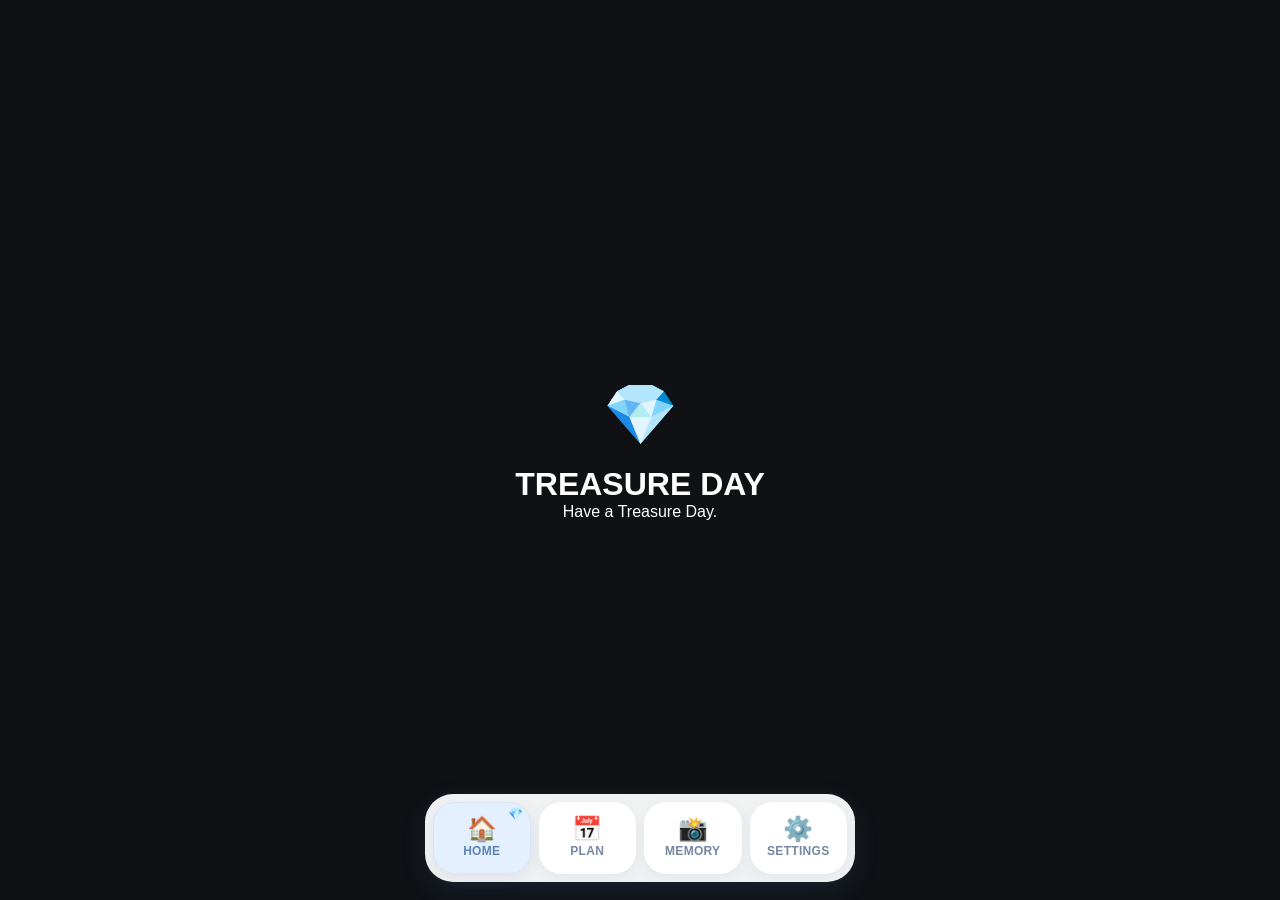
==== index.html @ 6b383d52 "Update index.html" ====
<!DOCTYPE html>
<html lang="ja">
<head>
  <meta charset="UTF-8">
  <meta name="viewport" content="width=device-width, initial-scale=1.0">
  <title>TREASURE DAY 💎</title>
<link rel="stylesheet" href="style.css?v=16">
<style>

/* =========================================
   🎧 MUSIC HOME ENTRY
========================================= */

.music-entry {
  margin: 20px 16px;
}

.music-entry-head {
  display: flex;
  justify-content: space-between;
  align-items: center;
  margin-bottom: 8px;
  padding: 0 4px;
}

.music-entry-head span {
  font-size: 13px;
  font-weight: 800;
  letter-spacing: 0.08em;
}

.music-entry-head small {
  font-size: 9px;
  opacity: 0.55;
  letter-spacing: 0.08em;
}

.music-entry-button {
  width: 100%;
  border: none;
  border-radius: 24px;
  padding: 18px;
  display: flex;
  align-items: center;
  gap: 14px;
  text-align: left;
  cursor: pointer;

  background:
    linear-gradient(
      135deg,
      rgba(225, 245, 255, 0.96),
      rgba(245, 238, 255, 0.96)
    );

  box-shadow:
    0 10px 30px rgba(80, 120, 170, 0.12);

  color: inherit;
}

.music-entry-icon {
  width: 48px;
  height: 48px;
  border-radius: 16px;

  display: flex;
  justify-content: center;
  align-items: center;

  font-size: 24px;

  background: rgba(255, 255, 255, 0.8);
}

.music-entry-text {
  flex: 1;
  display: flex;
  flex-direction: column;
  gap: 4px;
}

.music-entry-text strong {
  font-size: 15px;
  letter-spacing: 0.03em;
}

.music-entry-text small {
  font-size: 10px;
  opacity: 0.58;
}

.music-entry-arrow {
  font-size: 20px;
}


/* =========================================
   🎧 MUSIC PAGE
========================================= */

.music-page {
  position: fixed;
  inset: 0;
  z-index: 20000;

  overflow-y: auto;

  background:
    radial-gradient(
      circle at top right,
      rgba(212, 234, 255, 0.9),
      transparent 38%
    ),
    radial-gradient(
      circle at bottom left,
      rgba(238, 222, 255, 0.8),
      transparent 40%
    ),
    #f8fbff;

  color: #243447;
}

.music-page-back {
  position: sticky;
  top: 0;
  z-index: 5;

  width: 100%;
  border: none;

  padding: 18px 20px;

  text-align: left;
  font-weight: 800;

  background: rgba(248, 251, 255, 0.88);
  backdrop-filter: blur(14px);

  color: #476782;
}

.music-page-inner {
  width: min(100% - 32px, 520px);
  margin: 0 auto;
  padding: 26px 0 70px;
}

.music-page-kicker {
  display: inline-flex;
  padding: 7px 12px;

  border-radius: 999px;

  background: rgba(255,255,255,.72);

  font-size: 11px;
  font-weight: 900;
  letter-spacing: .1em;

  box-shadow:
    0 5px 18px rgba(60,100,150,.08);
}

.music-page-hero {
  padding: 28px 4px 26px;
}

.music-page-small {
  margin: 0 0 8px;

  font-size: 11px;
  font-weight: 800;
  letter-spacing: .14em;

  opacity: .55;
}

.music-page-hero h1 {
  margin: 0;

  font-size: clamp(30px, 9vw, 44px);
  line-height: 1.02;
  letter-spacing: -0.04em;
}

.music-page-hero > p:last-child {
  margin-top: 17px;
  line-height: 1.8;
  font-size: 13px;
  opacity: .65;
}


/* TODAY SONG */

.music-today-card {
  margin-bottom: 22px;
  padding: 26px 20px;

  border-radius: 28px;

  text-align: center;

  background:
    linear-gradient(
      145deg,
      rgba(216, 239, 255, 0.95),
      rgba(241, 226, 255, 0.95)
    );

  box-shadow:
    0 14px 35px rgba(75, 105, 160, .13);
}

.music-today-label {
  margin-bottom: 16px;

  font-size: 11px;
  font-weight: 900;
  letter-spacing: .12em;

  opacity: .65;
}

.music-today-icon {
  font-size: 34px;
  margin-bottom: 10px;
}

.music-today-card strong {
  display: block;

  font-size: 24px;
  line-height: 1.3;

  margin-bottom: 8px;
}

.music-today-card small {
  font-size: 10px;
  opacity: .55;
}


/* MUSIC MENU */

.music-menu {
  display: grid;
  gap: 12px;
}

.music-menu-card {
  width: 100%;
  border: none;

  border-radius: 22px;
  padding: 17px 16px;

  display: flex;
  align-items: center;
  gap: 14px;

  text-align: left;

  background: rgba(255,255,255,.82);

  box-shadow:
    0 7px 22px rgba(70, 105, 150, .08);

  color: inherit;
}

.music-menu-icon {
  width: 45px;
  height: 45px;

  display: flex;
  justify-content: center;
  align-items: center;

  border-radius: 15px;

  background:
    rgba(225, 240, 255, .7);

  font-size: 22px;
}

.music-menu-card div {
  flex: 1;
}

.music-menu-card strong {
  display: block;

  margin-bottom: 4px;

  font-size: 14px;
  letter-spacing: .02em;
}

.music-menu-card small {
  font-size: 10px;
  opacity: .55;
}

.music-menu-discography {
  background:
    linear-gradient(
      135deg,
      rgba(255,255,255,.95),
      rgba(230,244,255,.95)
    );
}

.music-menu-worldcup {
  background:
    linear-gradient(
      135deg,
      rgba(255,249,224,.95),
      rgba(245,232,255,.95)
    );
}
/* =========================================
   🎵 ALL SONGS
========================================= */

.music-all-songs-page {
  position: fixed;
  inset: 0;
  z-index: 20010;

  overflow-y: auto;

  background:
    radial-gradient(
      circle at top right,
      rgba(212, 234, 255, 0.9),
      transparent 38%
    ),
    radial-gradient(
      circle at bottom left,
      rgba(238, 222, 255, 0.8),
      transparent 40%
    ),
    #f8fbff;

  color: #243447;
}

.music-all-songs-inner {
  width: min(100% - 32px, 520px);
  margin: 0 auto;
  padding: 26px 0 80px;
}

.music-all-songs-hero {
  padding: 25px 4px 22px;
}

.music-all-songs-hero p {
  margin: 0 0 7px;

  font-size: 10px;
  font-weight: 800;
  letter-spacing: .14em;

  opacity: .5;
}

.music-all-songs-hero h1 {
  margin: 0 0 8px;

  font-size: 38px;
  letter-spacing: -.04em;
}

.music-all-songs-hero span {
  font-size: 11px;
  font-weight: 800;
  opacity: .55;
}


/* SEARCH */

.music-search-box {
  display: flex;
  align-items: center;
  gap: 10px;

  padding: 13px 16px;
  margin-bottom: 16px;

  border-radius: 18px;

  background: rgba(255,255,255,.85);

  box-shadow:
    0 6px 20px rgba(70,105,150,.07);
}

.music-search-box input {
  flex: 1;

  border: none;
  outline: none;

  background: transparent;

  color: inherit;
  font-size: 14px;
}


/* YEAR FILTER */

.music-year-filter {
  display: flex;
  gap: 8px;

  overflow-x: auto;

  padding: 2px 0 13px;

  scrollbar-width: none;
}

.music-year-filter::-webkit-scrollbar {
  display: none;
}

.music-year-button {
  flex: 0 0 auto;

  border: none;
  border-radius: 999px;

  padding: 9px 14px;

  background: rgba(255,255,255,.75);

  color: inherit;

  font-size: 11px;
  font-weight: 800;
}

.music-year-button.active {
  background: #dceeff;

  box-shadow:
    0 5px 15px rgba(80,120,170,.12);
}


/* RESULT HEAD */

.music-song-result-head {
  display: flex;
  align-items: center;
  justify-content: space-between;

  margin: 10px 3px 12px;
}

.music-song-result-head > span {
  font-size: 10px;
  font-weight: 900;
  letter-spacing: .08em;

  opacity: .5;
}

.music-favorite-filter {
  border: none;

  padding: 7px 10px;

  border-radius: 999px;

  background: rgba(255,255,255,.8);

  color: inherit;

  font-size: 9px;
  font-weight: 800;
}

.music-favorite-filter.active {
  background: #ffe7ef;
}


/* SONG CARDS */

.music-song-list {
  display: grid;
  gap: 10px;
}

.music-song-card {
  width: 100%;

  display: flex;
  align-items: center;
  gap: 13px;

  padding: 14px;

  border-radius: 20px;

  background: rgba(255,255,255,.82);

  box-shadow:
    0 6px 20px rgba(70,105,150,.07);
}

.music-song-number {
  width: 32px;

  text-align: center;

  font-size: 10px;
  font-weight: 900;

  opacity: .35;
}

.music-song-info {
  flex: 1;
  min-width: 0;
}

.music-song-info strong {
  display: block;

  margin-bottom: 5px;

  font-size: 13px;
  line-height: 1.35;
}

.music-song-meta {
  display: flex;
  flex-wrap: wrap;
  gap: 5px;

  font-size: 9px;

  opacity: .5;
}

.music-song-tag {
  padding: 3px 6px;

  border-radius: 999px;

  background: rgba(220,238,255,.7);
}

.music-song-favorite {
  flex: 0 0 auto;

  width: 38px;
  height: 38px;

  border: none;
  border-radius: 13px;

  background: rgba(235,243,252,.75);

  font-size: 20px;
}

.music-song-favorite.active {
  background: #ffe7ef;
}

.music-song-empty {
  padding: 50px 20px;

  text-align: center;

  font-size: 12px;
  line-height: 1.8;

  opacity: .55;
}
/* =========================================
   ❤️ MUSIC FAVORITES
========================================= */

.music-favorites-page {
  position: fixed;
  inset: 0;
  z-index: 20020;

  overflow-y: auto;

  background:
    radial-gradient(
      circle at top right,
      rgba(255, 221, 235, .75),
      transparent 36%
    ),
    radial-gradient(
      circle at bottom left,
      rgba(222, 235, 255, .9),
      transparent 42%
    ),
    #f9fbff;

  color: #243447;
}

.music-favorites-inner {
  width: min(100% - 32px, 520px);
  margin: 0 auto;
  padding: 26px 0 80px;
}


/* HERO */

.music-favorites-hero {
  position: relative;

  margin: 24px 0 26px;
  padding: 30px 24px;

  overflow: hidden;

  border-radius: 30px;

  background:
    linear-gradient(
      145deg,
      rgba(255,255,255,.92),
      rgba(255,231,241,.88)
    );

  box-shadow:
    0 12px 32px
    rgba(100,100,150,.1);
}

.music-favorites-hero > p:first-child {
  margin: 0 0 8px;

  font-size: 10px;
  font-weight: 900;
  letter-spacing: .15em;

  opacity: .45;
}

.music-favorites-hero h1 {
  position: relative;
  z-index: 2;

  margin: 0 0 10px;

  font-size: 38px;
  line-height: 1.02;
  letter-spacing: -.04em;
}

.music-favorites-hero > span {
  position: relative;
  z-index: 2;

  font-size: 11px;
  font-weight: 900;

  opacity: .55;
}

.music-favorites-heart {
  position: absolute;

  right: 18px;
  top: 24px;

  font-size: 85px;
  line-height: 1;

  opacity: .08;
}

.music-favorites-message {
  position: relative;
  z-index: 2;

  margin: 28px 0 0;

  font-size: 12px;
  line-height: 1.8;

  opacity: .58;
}


/* FAVORITE LIST */

.music-favorites-list {
  display: grid;
  gap: 10px;
}

.music-favorite-card {
  display: flex;
  align-items: center;
  gap: 13px;

  padding: 15px;

  border-radius: 21px;

  background: rgba(255,255,255,.84);

  box-shadow:
    0 6px 20px
    rgba(70,105,150,.07);
}

.music-favorite-number {
  width: 32px;

  text-align: center;

  font-size: 10px;
  font-weight: 900;

  opacity: .32;
}

.music-favorite-info {
  flex: 1;
  min-width: 0;
}

.music-favorite-info strong {
  display: block;

  margin-bottom: 5px;

  font-size: 13px;
  line-height: 1.35;
}

.music-favorite-meta {
  display: flex;
  flex-wrap: wrap;
  gap: 5px;

  font-size: 9px;

  opacity: .5;
}

.music-favorite-remove {
  flex: 0 0 auto;

  width: 40px;
  height: 40px;

  border: none;
  border-radius: 14px;

  background: #ffe7ef;

  font-size: 20px;
}

.music-favorites-empty {
  margin-top: 20px;
  padding: 55px 25px;

  text-align: center;

  border-radius: 26px;

  background:
    rgba(255,255,255,.7);

  font-size: 12px;
  line-height: 2;

  opacity: .65;
}  
  /* =========================================
   💿 MUSIC DISCOGRAPHY
========================================= */

.music-discography-page {
  position: fixed;
  inset: 0;
  z-index: 20030;

  overflow-y: auto;

  background:
    radial-gradient(
      circle at top right,
      rgba(214, 235, 255, .9),
      transparent 38%
    ),
    radial-gradient(
      circle at bottom left,
      rgba(238, 224, 255, .8),
      transparent 42%
    ),
    #f8fbff;

  color: #243447;
}

.music-discography-inner {
  width: min(100% - 32px, 520px);
  margin: 0 auto;
  padding: 26px 0 90px;
}


/* HERO */

.music-discography-hero {
  padding: 27px 4px 32px;
}

.music-discography-hero p {
  margin: 0 0 8px;

  font-size: 10px;
  font-weight: 900;
  letter-spacing: .15em;

  opacity: .45;
}

.music-discography-hero h1 {
  margin: 0 0 13px;

  font-size: 42px;
  line-height: .98;
  letter-spacing: -.045em;
}

.music-discography-hero span {
  font-size: 12px;
  font-weight: 700;

  opacity: .52;
}


/* YEAR SECTION */

.music-discography-year {
  margin-bottom: 34px;
}

.music-discography-year-head {
  display: flex;
  align-items: center;
  gap: 10px;

  margin: 0 3px 14px;
}

.music-discography-year-head strong {
  font-size: 21px;
  font-weight: 900;
  letter-spacing: -.02em;
}

.music-discography-year-head span {
  flex: 1;
  height: 1px;

  background:
    rgba(100, 130, 170, .14);
}


/* ALBUM GRID */

.music-discography-grid {
  display: grid;
  grid-template-columns:
    repeat(2, minmax(0, 1fr));

  gap: 20px 14px;
}


/* ALBUM */

.music-album-card {
  min-width: 0;
}

.music-album-cover-button {
  display: block;

  width: 100%;
  aspect-ratio: 1 / 1;

  padding: 0;

  overflow: hidden;

  border: none;
  border-radius: 23px;

  background:
    rgba(255,255,255,.8);

  box-shadow:
    0 10px 25px
    rgba(60,90,130,.12);

  cursor: pointer;
}

.music-album-cover-button:active {
  transform: scale(.98);
}

.music-album-cover {
  display: block;

  width: 100%;
  height: 100%;

  object-fit: cover;
}

.music-album-info {
  padding: 10px 5px 0;
}

.music-album-info strong {
  display: block;

  font-size: 11px;
  line-height: 1.4;

  word-break: break-word;
}

.music-album-info span {
  display: block;

  margin-top: 4px;

  font-size: 9px;
  font-weight: 700;

  opacity: .42;
}


/* LITTLE DISC ICON */

.music-album-type {
  display: inline-flex !important;

  width: fit-content;

  margin-top: 7px !important;
  padding: 4px 7px;

  border-radius: 999px;

  background:
    rgba(221,238,255,.7);

  font-size: 8px !important;
  font-weight: 900 !important;

  opacity: .7 !important;
}


/* SINGLE ALBUM ON LAST ROW */
/* =========================================
   💿 MUSIC ALBUM DETAIL
========================================= */

.music-album-detail-page {
  position: fixed;
  inset: 0;
  z-index: 20040;

  overflow-y: auto;

  background:
    radial-gradient(
      circle at top right,
      rgba(216, 235, 255, .9),
      transparent 38%
    ),
    radial-gradient(
      circle at bottom left,
      rgba(239, 222, 255, .85),
      transparent 42%
    ),
    #f8fbff;

  color: #243447;
}


.music-album-detail-inner {
  width: min(100% - 32px, 520px);

  margin: 0 auto;

  padding:
    28px 0
    100px;
}


/* COVER */

.music-album-detail-cover-wrap {
  width: min(78vw, 360px);

  margin:
    30px auto
    28px;

  aspect-ratio: 1 / 1;

  overflow: hidden;

  border-radius: 32px;

  background: white;

  box-shadow:
    0 18px 45px
    rgba(60, 90, 130, .16);
}


.music-album-detail-cover {
  display: block;

  width: 100%;
  height: 100%;

  object-fit: cover;
}


/* INFO */

.music-album-detail-info {
  text-align: center;

  padding:
    4px 8px
    30px;
}


.music-album-detail-year {
  display: block;

  margin-bottom: 8px;

  font-size: 11px;
  font-weight: 900;

  letter-spacing: .12em;

  opacity: .42;
}


.music-album-detail-info h1 {
  margin:
    0 auto
    13px;

  max-width: 430px;

  font-size: 27px;
  line-height: 1.12;

  letter-spacing: -.035em;
}


.music-album-detail-type {
  display: inline-flex;

  padding:
    7px 11px;

  border-radius: 999px;

  background:
    rgba(221, 238, 255, .8);

  font-size: 9px;
  font-weight: 900;
}


/* MY ARCHIVE */

.music-album-my-archive {
  margin:
    8px 0
    28px;

  padding:
    22px;

  border-radius: 25px;

  background:
    linear-gradient(
      145deg,
      rgba(255,255,255,.88),
      rgba(237,231,255,.75)
    );

  box-shadow:
    0 8px 24px
    rgba(80,100,140,.08);
}


.music-album-my-archive small {
  display: block;

  margin-bottom: 7px;

  font-size: 9px;
  font-weight: 900;

  letter-spacing: .13em;

  opacity: .42;
}


.music-album-my-archive h2 {
  margin:
    0 0 8px;

  font-size: 18px;
}


.music-album-my-archive p {
  margin: 0;

  font-size: 11px;
  line-height: 1.7;

  opacity: .52;
}


/* TRACKS */

.music-album-track-section {
  padding-top: 5px;
}


.music-album-track-head {
  display: flex;

  align-items: flex-end;
  justify-content: space-between;

  margin-bottom: 14px;
}


.music-album-track-head small {
  display: block;

  margin-bottom: 5px;

  font-size: 9px;
  font-weight: 900;

  letter-spacing: .12em;

  opacity: .4;
}


.music-album-track-head h2 {
  margin: 0;

  font-size: 20px;
}


.music-album-track-head > span {
  font-size: 9px;
  font-weight: 900;

  opacity: .42;
}


.music-album-track-list {
  display: grid;

  gap: 9px;
}


/* TRACK CARD */

.music-album-track-card {
  display: flex;

  align-items: center;

  gap: 12px;

  padding:
    13px 14px;

  border-radius: 19px;

  background:
    rgba(255,255,255,.84);

  box-shadow:
    0 5px 18px
    rgba(70,105,150,.06);
}


.music-album-track-number {
  width: 26px;

  text-align: center;

  font-size: 9px;
  font-weight: 900;

  opacity: .3;
}


.music-album-track-info {
  flex: 1;

  min-width: 0;
}


.music-album-track-info strong {
  display: block;

  font-size: 12px;
  line-height: 1.35;
}


.music-album-track-favorite {
  flex: 0 0 auto;

  width: 37px;
  height: 37px;

  border: none;

  border-radius: 13px;

  background:
    rgba(231,241,252,.85);

  font-size: 19px;
}


.music-album-track-favorite.active {
  background: #ffe4ee;
}


/* TEMP MESSAGE */

.music-album-track-empty {
  padding:
    35px 20px;

  border-radius: 22px;

  text-align: center;

  background:
    rgba(255,255,255,.7);

  font-size: 11px;
  line-height: 1.8;

  opacity: .58;
}
 .music-album-detail-release-date {
  display: block;

  margin:
    -3px 0
    12px;

  font-size: 10px;
  font-weight: 800;

  letter-spacing: .08em;

  opacity: .48;
} 
/* =========================================
   💎 THIS ALBUM & ME
========================================= */

.music-album-archive-intro {
  margin-bottom: 20px !important;
}

.music-album-archive-field {
  margin-top: 17px;
}

.music-album-archive-field label {
  display: block;

  margin-bottom: 7px;

  font-size: 9px;
  font-weight: 900;
  letter-spacing: .08em;

  opacity: .62;
}

.music-album-archive-field textarea,
.music-album-archive-field input,
.music-album-archive-field select {
  width: 100%;

  box-sizing: border-box;

  border: none;
  outline: none;

  border-radius: 16px;

  padding: 13px 14px;

  background:
    rgba(255,255,255,.78);

  color: inherit;

  font-family: inherit;
  font-size: 12px;
  line-height: 1.6;

  box-shadow:
    inset 0 0 0 1px
    rgba(110,140,180,.07);
}

.music-album-archive-field textarea {
  resize: vertical;
}

.music-album-archive-field select {
  appearance: auto;
}

.music-album-archive-save {
  width: 100%;

  margin-top: 20px;
  padding: 13px 16px;

  border: none;
  border-radius: 17px;

  background:
    linear-gradient(
      135deg,
      rgba(211,235,255,.95),
      rgba(235,224,255,.95)
    );

  color: inherit;

  font-size: 11px;
  font-weight: 900;

  letter-spacing: .05em;

  box-shadow:
    0 7px 20px
    rgba(80,110,150,.09);
}

.music-album-archive-saved {
  margin-top: 10px;

  text-align: center;

  font-size: 9px;
  font-weight: 900;

  letter-spacing: .12em;

  opacity: .55;
}  
  /* =========================================
   👑 MUSIC MY RANKING
========================================= */

.music-ranking-page {
  position: fixed;
  inset: 0;
  z-index: 20050;

  overflow-y: auto;

  background:
    radial-gradient(
      circle at top right,
      rgba(255, 231, 195, .65),
      transparent 37%
    ),
    radial-gradient(
      circle at bottom left,
      rgba(225, 231, 255, .9),
      transparent 43%
    ),
    #fafbff;

  color: #243447;
}


.music-ranking-inner {
  width: min(100% - 32px, 520px);

  margin: 0 auto;

  padding: 28px 0 100px;
}


/* HERO */

.music-ranking-hero {
  position: relative;

  margin: 25px 0 25px;

  padding: 30px 24px;

  overflow: hidden;

  border-radius: 30px;

  background:
    linear-gradient(
      145deg,
      rgba(255,255,255,.94),
      rgba(255,241,213,.82)
    );

  box-shadow:
    0 12px 32px
    rgba(100,100,140,.09);
}


.music-ranking-hero > p {
  margin: 0 0 8px;

  font-size: 10px;
  font-weight: 900;

  letter-spacing: .15em;

  opacity: .43;
}


.music-ranking-hero h1 {
  position: relative;
  z-index: 2;

  margin: 0 0 13px;

  font-size: 42px;
  line-height: .98;

  letter-spacing: -.045em;
}


.music-ranking-hero > span {
  position: relative;
  z-index: 2;

  font-size: 11px;
  font-weight: 700;

  opacity: .5;
}


.music-ranking-crown {
  position: absolute;

  right: 15px;
  top: 23px;

  font-size: 95px;
  line-height: 1;

  opacity: .06;
}


/* NOTE */

.music-ranking-note {
  margin-bottom: 22px;

  padding: 17px 19px;

  border-radius: 20px;

  background:
    rgba(255,255,255,.7);
}


.music-ranking-note strong {
  display: block;

  margin-bottom: 5px;

  font-size: 9px;
  letter-spacing: .12em;

  opacity: .55;
}


.music-ranking-note p {
  margin: 0;

  font-size: 10px;
  line-height: 1.7;

  opacity: .5;
}


/* LIST */

.music-ranking-list {
  display: grid;

  gap: 10px;
}


.music-ranking-row {
  display: flex;
  align-items: center;

  gap: 11px;

  padding: 12px;

  border-radius: 20px;

  background:
    rgba(255,255,255,.86);

  box-shadow:
    0 5px 18px
    rgba(70,100,140,.06);
}


/* RANK NUMBER */

.music-ranking-position {
  display: flex;
  align-items: center;
  justify-content: center;

  flex: 0 0 45px;

  height: 45px;

  border-radius: 15px;

  background:
    rgba(232,239,250,.9);

  font-size: 12px;
  font-weight: 900;
}


.music-ranking-row:nth-child(1)
.music-ranking-position {
  background:
    linear-gradient(
      135deg,
      #fff0b9,
      #ffe0a0
    );

  font-size: 17px;
}


.music-ranking-row:nth-child(2)
.music-ranking-position {
  background:
    linear-gradient(
      135deg,
      #eef2f7,
      #dfe7f0
    );
}


.music-ranking-row:nth-child(3)
.music-ranking-position {
  background:
    linear-gradient(
      135deg,
      #f4dfd0,
      #ead0bd
    );
}


/* SELECT */

.music-ranking-select {
  flex: 1;
  min-width: 0;

  padding: 12px;

  border: none;
  outline: none;

  border-radius: 14px;

  background:
    rgba(245,248,252,.9);

  color: inherit;

  font-family: inherit;
  font-size: 11px;
  font-weight: 700;
}


/* SAVE */

.music-ranking-save {
  width: 100%;

  margin-top: 23px;

  padding: 14px 18px;

  border: none;
  border-radius: 18px;

  background:
    linear-gradient(
      135deg,
      #ffe9b8,
      #e4e8ff
    );

  color: inherit;

  font-size: 11px;
  font-weight: 900;

  letter-spacing: .06em;

  box-shadow:
    0 8px 22px
    rgba(90,100,140,.09);
}


.music-ranking-saved {
  margin-top: 11px;

  text-align: center;

  font-size: 9px;
  font-weight: 900;

  letter-spacing: .13em;

  opacity: .55;
}
/* =========================================
   🏆 TREASURE WORLD CUP
========================================= */

.music-worldcup-page {
  position: fixed;
  inset: 0;
  z-index: 20060;
  overflow-y: auto;

  background:
    radial-gradient(
      circle at top right,
      rgba(255, 232, 180, .78),
      transparent 38%
    ),
    radial-gradient(
      circle at bottom left,
      rgba(225, 230, 255, .9),
      transparent 44%
    ),
    #fafbff;

  color: #243447;
}

.music-worldcup-inner {
  width: min(100% - 32px, 520px);
  margin: 0 auto;
  padding: 28px 0 100px;
}


/* START */

.music-worldcup-start-hero {
  position: relative;
  overflow: hidden;

  margin: 25px 0 22px;
  padding: 31px 24px;

  border-radius: 31px;

  background:
    linear-gradient(
      145deg,
      rgba(255,255,255,.95),
      rgba(255,240,204,.86)
    );

  box-shadow:
    0 13px 34px
    rgba(100,100,140,.1);
}

.music-worldcup-mini {
  display: block;

  margin-bottom: 9px;

  font-size: 10px;
  font-weight: 900;
  letter-spacing: .15em;

  opacity: .43;
}

.music-worldcup-start-hero h1 {
  position: relative;
  z-index: 2;

  margin: 0 0 16px;

  font-size: 48px;
  line-height: .92;
  letter-spacing: -.05em;
}

.music-worldcup-start-hero p {
  position: relative;
  z-index: 2;

  margin: 0;

  font-size: 12px;
  line-height: 1.8;

  opacity: .55;
}

.music-worldcup-big-trophy {
  position: absolute;

  right: 14px;
  top: 30px;

  font-size: 105px;
  line-height: 1;

  opacity: .08;
}


/* START INFO */

.music-worldcup-start-info {
  display: grid;
  grid-template-columns: repeat(3, 1fr);
  gap: 9px;

  margin-bottom: 18px;
}

.music-worldcup-start-info > div {
  padding: 16px 8px;

  text-align: center;

  border-radius: 19px;

  background:
    rgba(255,255,255,.78);

  box-shadow:
    0 5px 17px
    rgba(70,100,140,.06);
}

.music-worldcup-start-info strong {
  display: block;

  margin-bottom: 4px;

  font-size: 20px;
}

.music-worldcup-start-info span {
  display: block;

  font-size: 8px;
  font-weight: 900;
  letter-spacing: .08em;

  opacity: .43;
}


/* BUTTONS */

.music-worldcup-main-button {
  width: 100%;

  padding: 15px 18px;

  border: none;
  border-radius: 19px;

  background:
    linear-gradient(
      135deg,
      #ffe5a3,
      #e0e6ff
    );

  color: inherit;

  font-size: 11px;
  font-weight: 900;

  letter-spacing: .06em;

  box-shadow:
    0 9px 24px
    rgba(90,100,140,.1);
}

.music-worldcup-continue-button {
  width: 100%;

  margin-top: 10px;
  padding: 13px;

  border: none;
  border-radius: 17px;

  background:
    rgba(255,255,255,.75);

  color: inherit;

  font-size: 10px;
  font-weight: 900;
}


/* BATTLE */

.music-worldcup-progress-head {
  display: flex;
  justify-content: space-between;
  align-items: flex-end;

  margin: 28px 3px 10px;
}

.music-worldcup-progress-head small {
  display: block;

  margin-bottom: 3px;

  font-size: 8px;
  font-weight: 900;
  letter-spacing: .12em;

  opacity: .42;
}

.music-worldcup-progress-head strong {
  font-size: 23px;
}

.music-worldcup-progress-head > span {
  font-size: 9px;
  font-weight: 800;

  opacity: .45;
}

.music-worldcup-progress {
  height: 8px;

  margin-bottom: 28px;

  overflow: hidden;

  border-radius: 999px;

  background:
    rgba(220,229,242,.8);
}

.music-worldcup-progress-bar {
  width: 0%;
  height: 100%;

  border-radius: inherit;

  background:
    linear-gradient(
      90deg,
      #ffd779,
      #d8ddff
    );

  transition: width .25s ease;
}


/* QUESTION */

.music-worldcup-question {
  margin-bottom: 20px;

  text-align: center;
}

.music-worldcup-question small {
  display: block;

  margin-bottom: 6px;

  font-size: 9px;
  font-weight: 900;
  letter-spacing: .14em;

  opacity: .4;
}

.music-worldcup-question h2 {
  margin: 0;

  font-size: 20px;
}


/* VS */

.music-worldcup-versus {
  display: grid;
  gap: 12px;
}

.music-worldcup-choice {
  width: 100%;

  min-height: 155px;

  padding: 22px;

  border: none;
  border-radius: 27px;

  display: flex;
  flex-direction: column;
  justify-content: center;
  align-items: center;

  background:
    rgba(255,255,255,.9);

  color: inherit;

  box-shadow:
    0 10px 27px
    rgba(70,100,140,.09);

  transition:
    transform .15s ease,
    box-shadow .15s ease;
}

.music-worldcup-choice:active {
  transform: scale(.98);

  box-shadow:
    0 5px 15px
    rgba(70,100,140,.07);
}

.music-worldcup-choice-year {
  margin-bottom: 10px;

  padding: 5px 9px;

  border-radius: 999px;

  background:
    rgba(224,238,255,.8);

  font-size: 9px;
  font-weight: 900;

  opacity: .65;
}

.music-worldcup-choice strong {
  display: block;

  max-width: 100%;

  text-align: center;

  font-size: 24px;
  line-height: 1.15;

  word-break: break-word;
}

.music-worldcup-choice small {
  display: block;

  margin-top: 13px;

  font-size: 8px;
  font-weight: 900;
  letter-spacing: .1em;

  opacity: .32;
}

.music-worldcup-vs {
  text-align: center;

  font-size: 12px;
  font-weight: 900;
  letter-spacing: .2em;

  opacity: .35;
}


/* RESULT */

.music-worldcup-result-hero {
  margin: 28px 0 22px;

  padding: 27px 22px;

  border-radius: 29px;

  background:
    linear-gradient(
      145deg,
      rgba(255,255,255,.94),
      rgba(255,237,190,.82)
    );

  box-shadow:
    0 11px 30px
    rgba(90,100,140,.08);
}

.music-worldcup-result-hero > span {
  display: block;

  margin-bottom: 9px;

  font-size: 9px;
  font-weight: 900;
  letter-spacing: .13em;

  opacity: .48;
}

.music-worldcup-result-hero h1 {
  margin: 0 0 12px;

  font-size: 38px;
  line-height: 1;
  letter-spacing: -.04em;
}

.music-worldcup-result-hero p {
  margin: 0;

  font-size: 11px;
  line-height: 1.7;

  opacity: .5;
}


/* WINNER */

.music-worldcup-winner {
  margin-bottom: 19px;
}

.music-worldcup-winner-card {
  padding: 25px 20px;

  text-align: center;

  border-radius: 28px;

  background:
    linear-gradient(
      145deg,
      #fff2ba,
      #fffaf0
    );

  box-shadow:
    0 12px 30px
    rgba(120,100,60,.11);
}

.music-worldcup-winner-card span {
  display: block;

  margin-bottom: 8px;

  font-size: 25px;
}

.music-worldcup-winner-card small {
  display: block;

  margin-bottom: 7px;

  font-size: 9px;
  font-weight: 900;
  letter-spacing: .11em;

  opacity: .45;
}

.music-worldcup-winner-card strong {
  display: block;

  font-size: 25px;
  line-height: 1.2;
}


/* RESULT LIST */

.music-worldcup-result-list {
  display: grid;
  gap: 8px;

  margin-bottom: 22px;
}

.music-worldcup-result-row {
  display: flex;
  align-items: center;

  gap: 12px;

  padding: 12px 14px;

  border-radius: 18px;

  background:
    rgba(255,255,255,.82);
}

.music-worldcup-result-rank {
  width: 34px;

  text-align: center;

  font-size: 10px;
  font-weight: 900;

  opacity: .45;
}

.music-worldcup-result-row strong {
  flex: 1;

  font-size: 11px;
}

.music-worldcup-result-row span {
  font-size: 9px;

  opacity: .4;
}


/* RESTART */

.music-worldcup-restart {
  width: 100%;

  margin-top: 10px;
  padding: 13px;

  border: none;
  border-radius: 17px;

  background:
    rgba(255,255,255,.72);

  color: inherit;

  font-size: 10px;
  font-weight: 900;
}  
  .music-worldcup-result-date {
  margin-top: 12px;

  font-size: 9px;
  font-weight: 800;
  letter-spacing: .07em;

  opacity: .45;
}
  /* =========================================
   🏆 WORLD CUP HISTORY
========================================= */

.music-worldcup-history {
  margin-top: 28px;
}


/* HERO */

.music-worldcup-history-hero {
  position: relative;

  margin: 26px 0 24px;
  padding: 28px 23px;

  overflow: hidden;

  border-radius: 30px;

  background:
    linear-gradient(
      145deg,
      rgba(255,255,255,.95),
      rgba(235,230,255,.88)
    );

  box-shadow:
    0 12px 32px
    rgba(90,100,140,.09);
}


.music-worldcup-history-hero small {
  display: block;

  margin-bottom: 9px;

  font-size: 9px;
  font-weight: 900;
  letter-spacing: .14em;

  opacity: .45;
}


.music-worldcup-history-hero h1 {
  margin: 0 0 12px;

  font-size: 38px;
  line-height: 1;
  letter-spacing: -.04em;
}


.music-worldcup-history-hero p {
  margin: 0;

  font-size: 11px;
  line-height: 1.7;

  opacity: .52;
}


/* HISTORY LIST */

.music-worldcup-history-list {
  display: grid;
  gap: 13px;

  margin-bottom: 20px;
}


/* HISTORY CARD */

.music-worldcup-history-card {
  padding: 18px;

  border-radius: 22px;

  background:
    rgba(255,255,255,.86);

  box-shadow:
    0 7px 22px
    rgba(70,100,140,.07);
}


.music-worldcup-history-card-head {
  display: flex;
  justify-content: space-between;
  align-items: center;

  gap: 12px;

  margin-bottom: 14px;
}


.music-worldcup-history-card-head strong {
  font-size: 12px;
  font-weight: 900;
}


.music-worldcup-history-card-head span {
  font-size: 9px;
  font-weight: 800;

  opacity: .45;
}


/* TOP 3 */

.music-worldcup-history-top3 {
  display: grid;
  gap: 8px;
}


.music-worldcup-history-rank {
  display: flex;
  align-items: center;

  gap: 11px;

  padding: 11px 12px;

  border-radius: 16px;

  background:
    rgba(244,247,252,.9);
}


.music-worldcup-history-rank span {
  flex: 0 0 32px;

  text-align: center;

  font-size: 13px;
}


.music-worldcup-history-rank strong {
  flex: 1;

  font-size: 11px;
  line-height: 1.35;
}


/* 1位だけちょっと特別 👑 */

.music-worldcup-history-rank:first-child {
  background:
    linear-gradient(
      135deg,
      rgba(255,240,185,.9),
      rgba(255,250,235,.95)
    );
}


/* EMPTY */

.music-worldcup-history-empty {
  padding: 45px 22px;

  text-align: center;

  border-radius: 25px;

  background:
    rgba(255,255,255,.72);
}


.music-worldcup-history-empty > span {
  display: block;

  margin-bottom: 12px;

  font-size: 35px;
}


.music-worldcup-history-empty strong {
  display: block;

  margin-bottom: 9px;

  font-size: 12px;
  letter-spacing: .08em;
}


.music-worldcup-history-empty p {
  margin: 0;

  font-size: 10px;
  line-height: 1.8;

  opacity: .52;
}
  /* WORLD CUP 順位変動 */

.music-worldcup-rank-change {
  flex: 0 0 auto;

  min-width: 30px;

  text-align: right;

  font-size: 9px;
  font-weight: 900;

  letter-spacing: .03em;

  opacity: .55;
}
  .music-worldcup-result-history-back {
  width: 100%;

  margin-top: 12px;
  padding: 11px 14px;

  border: none;
  border-radius: 15px;

  background:
    rgba(255,255,255,.72);

  color: inherit;

  font-size: 9px;
  font-weight: 900;

  letter-spacing: .06em;
}
  /* =========================================
   📊 MY TREASURE STATS
========================================= */


/* ---------- HOME ENTRY ---------- */

.stats-entry {
  margin: 20px 16px;
}

.stats-entry-head {
  display: flex;
  justify-content: space-between;
  align-items: center;

  margin-bottom: 8px;
  padding: 0 4px;
}

.stats-entry-head span {
  font-size: 13px;
  font-weight: 800;
  letter-spacing: .08em;
}

.stats-entry-head small {
  font-size: 9px;
  font-weight: 700;
  letter-spacing: .08em;
  opacity: .5;
}


.stats-entry-button {
  width: 100%;

  border: none;
  border-radius: 24px;

  padding: 18px;

  display: flex;
  align-items: center;
  gap: 14px;

  text-align: left;

  background:
    linear-gradient(
      135deg,
      rgba(238, 246, 255, .97),
      rgba(241, 232, 255, .97)
    );

  box-shadow:
    0 10px 30px
    rgba(80, 100, 160, .11);

  color: inherit;
}


.stats-entry-icon {
  flex: 0 0 48px;

  width: 48px;
  height: 48px;

  display: flex;
  align-items: center;
  justify-content: center;

  border-radius: 16px;

  background:
    rgba(255, 255, 255, .82);

  font-size: 23px;
}


.stats-entry-text {
  flex: 1;

  display: flex;
  flex-direction: column;

  gap: 4px;
}


.stats-entry-text strong {
  font-size: 15px;
  letter-spacing: .03em;
}


.stats-entry-text small {
  font-size: 10px;
  opacity: .58;
}


.stats-entry-arrow {
  font-size: 20px;
}




/* ---------- STATS PAGE ---------- */

.stats-page {
  position: fixed;
  inset: 0;

  z-index: 20100;

  overflow-y: auto;

  background:
    radial-gradient(
      circle at top right,
      rgba(211, 235, 255, .95),
      transparent 38%
    ),
    radial-gradient(
      circle at bottom left,
      rgba(237, 220, 255, .9),
      transparent 42%
    ),
    #f9fbff;

  color: #243447;
}


.stats-page-back {
  position: sticky;
  top: 0;
  z-index: 10;

  width: 100%;

  border: none;

  padding: 18px 20px;

  text-align: left;

  background:
    rgba(249, 251, 255, .9);

  backdrop-filter: blur(14px);

  color: #476782;

  font-size: 12px;
  font-weight: 800;
}


.stats-page-inner {
  width: min(100% - 32px, 520px);

  margin: 0 auto;

  padding:
    26px 0
    100px;
}




/* ---------- KICKER ---------- */

.stats-page-kicker {
  display: inline-flex;

  padding: 7px 12px;

  border-radius: 999px;

  background:
    rgba(255, 255, 255, .75);

  box-shadow:
    0 5px 18px
    rgba(60, 100, 150, .08);

  font-size: 10px;
  font-weight: 900;

  letter-spacing: .12em;
}




/* ---------- HERO ---------- */

.stats-page-hero {
  position: relative;

  margin:
    24px 0
    30px;

  padding:
    31px 24px;

  overflow: hidden;

  border-radius: 31px;

  background:
    linear-gradient(
      145deg,
      rgba(255,255,255,.96),
      rgba(228,239,255,.9),
      rgba(240,228,255,.84)
    );

  box-shadow:
    0 13px 35px
    rgba(80, 100, 150, .1);
}


.stats-page-hero > p {
  margin:
    0 0
    8px;

  font-size: 10px;
  font-weight: 900;

  letter-spacing: .15em;

  opacity: .45;
}


.stats-page-hero h1 {
  margin:
    0 0
    14px;

  font-size:
    clamp(
      38px,
      11vw,
      52px
    );

  line-height: .92;

  letter-spacing: -.05em;
}


.stats-page-hero > span {
  font-size: 11px;
  font-weight: 700;

  opacity: .52;
}




/* ---------- SECTION ---------- */

.stats-section {
  margin-bottom: 32px;
}


.stats-section-head {
  margin:
    0 4px
    13px;
}


.stats-section-head small {
  display: block;

  margin-bottom: 5px;

  font-size: 9px;
  font-weight: 900;

  letter-spacing: .14em;

  opacity: .4;
}


.stats-section-head h2 {
  margin: 0;

  font-size: 20px;

  letter-spacing: -.02em;
}




/* ---------- OVERVIEW ---------- */

.stats-overview-grid {
  display: grid;

  grid-template-columns:
    repeat(2, minmax(0, 1fr));

  gap: 11px;
}


.stats-overview-card {
  min-height: 118px;

  padding:
    18px 14px;

  display: flex;
  flex-direction: column;

  align-items: center;
  justify-content: center;

  text-align: center;

  border-radius: 24px;

  background:
    rgba(255, 255, 255, .86);

  box-shadow:
    0 7px 23px
    rgba(70, 100, 145, .07);
}


.stats-overview-card > span {
  display: block;

  margin-bottom: 7px;

  font-size: 24px;
}


.stats-overview-card strong {
  display: block;

  margin-bottom: 5px;

  font-size: 30px;
  line-height: 1;

  font-weight: 900;
}


.stats-overview-card small {
  font-size: 8px;
  font-weight: 900;

  letter-spacing: .1em;

  opacity: .45;
}


/* ---------- LIVE LIFE ---------- */

.stats-live-grid {
  display: grid;
  grid-template-columns:
    repeat(2, minmax(0, 1fr));

  gap: 10px;

  margin-bottom: 12px;
}


.stats-live-item {
  padding: 17px 12px;

  display: flex;
  flex-direction: column;
  align-items: center;

  border-radius: 19px;

  background:
    rgba(238, 246, 255, .72);

  text-align: center;
}


.stats-live-item > span {
  margin-bottom: 5px;

  font-size: 21px;
}


.stats-live-item strong {
  font-size: 25px;
  line-height: 1;

  font-weight: 900;
}


.stats-live-item small {
  margin-top: 6px;

  font-size: 8px;
  font-weight: 900;

  letter-spacing: .12em;

  opacity: .42;
}


.stats-live-highlight {
  margin-top: 10px;

  padding: 17px;

  display: flex;
  flex-direction: column;

  border-radius: 19px;

  background:
    linear-gradient(
      135deg,
      rgba(244, 249, 255, .95),
      rgba(244, 236, 255, .9)
    );
}


.stats-live-highlight small {
  margin-bottom: 6px;

  font-size: 8px;
  font-weight: 900;

  letter-spacing: .1em;

  opacity: .43;
}


.stats-live-highlight strong {
  font-size: 17px;

  line-height: 1.35;
}


.stats-live-highlight span {
  margin-top: 4px;

  font-size: 9px;
  font-weight: 800;

  opacity: .45;
}
/* ---------- MEMORY LIFE ---------- */

.stats-memory-grid {
  display: grid;
  grid-template-columns:
    repeat(2, minmax(0, 1fr));

  gap: 10px;

  margin-bottom: 12px;
}


.stats-memory-item {
  min-height: 112px;

  padding: 17px 10px;

  display: flex;
  flex-direction: column;

  align-items: center;
  justify-content: center;

  border-radius: 19px;

  background:
    rgba(245, 240, 255, .72);

  text-align: center;
}


.stats-memory-item > span {
  margin-bottom: 6px;

  font-size: 22px;
}


.stats-memory-item strong {
  font-size: 25px;
  line-height: 1;

  font-weight: 900;
}


.stats-memory-item small {
  margin-top: 7px;

  font-size: 8px;
  font-weight: 900;

  letter-spacing: .1em;

  opacity: .42;
}


/* 👑 MOST ACTIVE MEMORY */

.stats-memory-highlight {
  margin-top: 10px;

  padding: 18px;

  display: flex;
  flex-direction: column;

  border-radius: 19px;

  background:
    linear-gradient(
      135deg,
      rgba(244, 249, 255, .95),
      rgba(244, 236, 255, .9)
    );
}


.stats-memory-highlight small {
  margin-bottom: 7px;

  font-size: 8px;
  font-weight: 900;

  letter-spacing: .1em;

  opacity: .43;
}


.stats-memory-highlight strong {
  font-size: 17px;

  line-height: 1.35;
}


.stats-memory-highlight span {
  margin-top: 5px;

  font-size: 9px;
  font-weight: 800;

  opacity: .45;
}
/* ---------- MUSIC LIFE ---------- */

.stats-music-grid {
  display: grid;
  grid-template-columns: repeat(2, minmax(0, 1fr));
  gap: 10px;
  margin-bottom: 12px;
}


/* 上の2カード */

.stats-music-item {
  min-height: 125px;
  padding: 18px 12px;

  display: flex;
  flex-direction: column;
  align-items: center;
  justify-content: center;

  border-radius: 20px;

  background:
    linear-gradient(
      145deg,
      rgba(255, 248, 252, .95),
      rgba(240, 246, 255, .9)
    );

  text-align: center;
}


.stats-music-item > span {
  margin-bottom: 8px;
  font-size: 22px;
}


.stats-music-item > strong {
  max-width: 100%;

  font-size: 17px;
  line-height: 1.25;
  font-weight: 900;

  overflow-wrap: anywhere;
}


.stats-music-item > strong small {
  font-size: 10px;
  font-weight: 800;
  opacity: .5;
}


.stats-music-item > p {
  margin: 8px 0 0;

  font-size: 8px;
  font-weight: 900;

  letter-spacing: .1em;
  opacity: .42;
}


/* 下の横長カード */

.stats-music-highlight {
  margin-top: 10px;
  padding: 18px 20px;

  display: flex;
  flex-direction: column;

  border-radius: 20px;

  background:
    linear-gradient(
      135deg,
      rgba(244, 249, 255, .95),
      rgba(246, 238, 255, .9)
    );
}


.stats-music-highlight small {
  margin-bottom: 7px;

  font-size: 8px;
  font-weight: 900;

  letter-spacing: .1em;
  opacity: .43;
}


.stats-music-highlight strong {
  font-size: 19px;
  line-height: 1.3;
  font-weight: 900;

  overflow-wrap: anywhere;
}


.stats-music-highlight span {
  margin-top: 6px;

  font-size: 9px;
  font-weight: 800;

  letter-spacing: .06em;
  opacity: .42;
}  
  /* ---------- MEMBER & CHEMISTRY ---------- */

.stats-favorites-grid {
  display: grid;
  grid-template-columns:
    repeat(2, minmax(0, 1fr));

  gap: 10px;
}


.stats-favorite-item {
  min-height: 125px;

  padding: 18px 12px;

  display: flex;
  flex-direction: column;

  align-items: center;
  justify-content: center;

  border-radius: 20px;

  background:
    linear-gradient(
      145deg,
      rgba(246, 241, 255, .95),
      rgba(239, 248, 255, .92)
    );

  text-align: center;
}


.stats-favorite-item > span {
  margin-bottom: 8px;

  font-size: 23px;
}


.stats-favorite-item > strong {
  max-width: 100%;

  font-size: 15px;
  line-height: 1.3;

  font-weight: 900;

  overflow-wrap: anywhere;
}


.stats-favorite-item > small {
  margin-top: 8px;

  font-size: 8px;
  font-weight: 900;

  line-height: 1.35;

  letter-spacing: .08em;

  opacity: .43;
}
  /* ---------- TREASURE PROFILE ---------- */

.stats-profile-card {
  padding: 22px;

  border-radius: 28px;

  background:
    linear-gradient(
      145deg,
      rgba(220, 239, 255, .98),
      rgba(237, 225, 255, .96)
    );

  box-shadow:
    0 10px 30px
    rgba(70, 100, 145, .08);

  text-align: left;
}


.stats-profile-kicker {
  margin-bottom: 18px;

  font-size: 9px;
  font-weight: 900;

  letter-spacing: .14em;

  opacity: .45;
}


.stats-profile-main {
  display: flex;
  flex-direction: column;

  gap: 14px;
}


.stats-profile-member {
  padding: 18px;

  border-radius: 21px;

 background:
  rgba(255, 255, 255, .68);
}


.stats-profile-member small {
  display: block;

  margin-bottom: 6px;

  font-size: 8px;
  font-weight: 900;

  letter-spacing: .1em;

  opacity: .42;
}


.stats-profile-member strong {
  display: block;

  font-size: 27px;
  font-weight: 900;

  letter-spacing: -.02em;
}


.stats-profile-grid {
  display: grid;

  grid-template-columns:
    repeat(2, minmax(0, 1fr));

  gap: 10px;
}


.stats-profile-stat {
  padding: 17px 12px;

  display: flex;
  flex-direction: column;

  align-items: center;
  justify-content: center;

  border-radius: 20px;

background:
    rgba(238, 246, 255, .72);
  text-align: center;
}


.stats-profile-stat > span {
  margin-bottom: 6px;

  font-size: 21px;
}


.stats-profile-stat strong {
  font-size: 25px;
  line-height: 1;

  font-weight: 900;
}


.stats-profile-stat small {
  margin-top: 7px;

  font-size: 8px;
  font-weight: 900;

  letter-spacing: .1em;

  opacity: .42;
}


.stats-profile-line {
  padding: 16px 18px;

  display: flex;
  flex-direction: column;

  border-radius: 20px;

 background:
  linear-gradient(
    135deg,
    rgba(244, 249, 255, .95),
    rgba(244, 236, 255, .9)
  );
}


.stats-profile-line small {
  margin-bottom: 5px;

  font-size: 8px;
  font-weight: 900;

  letter-spacing: .1em;

  opacity: .42;
}


.stats-profile-line strong {
  font-size: 17px;
  line-height: 1.35;

  font-weight: 900;

  overflow-wrap: anywhere;
}


.stats-profile-footer {
  margin-top: 16px;

  padding: 15px 18px;

  display: flex;

  align-items: center;
  justify-content: space-between;

  border-radius: 20px;

  background:
    linear-gradient(
      135deg,
      rgba(218, 239, 255, .9),
      rgba(232, 219, 255, .9)
    );
}


.stats-profile-footer span {
  font-size: 8px;
  font-weight: 900;

  letter-spacing: .12em;

  opacity: .5;
}


.stats-profile-footer strong {
  font-size: 20px;
  font-weight: 900;
}


.stats-profile-message {
  margin: 16px 2px 0;

  text-align: center;

  font-size: 9px;
  font-weight: 800;

  letter-spacing: .08em;

  opacity: .42;
}
/* ---------- DETAIL CARD ---------- */

.stats-detail-card,
.stats-profile-card,
.stats-achievements {
  padding:
    22px 19px;

  border-radius: 24px;

  background:
    rgba(255, 255, 255, .82);

  box-shadow:
    0 7px 23px
    rgba(70, 100, 145, .07);

  font-size: 11px;
  line-height: 1.8;

  color: inherit;
}








/* ---------- ACHIEVEMENTS ---------- */

.stats-achievements {
  min-height: 85px;
  display: block;
  text-align: left;
}

.stats-badge-summary {
  display: flex;
  align-items: center;
  justify-content: space-between;
  gap: 12px;
  margin-bottom: 14px;
}

.stats-badge-summary div {
  display: grid;
  gap: 3px;
}

.stats-badge-summary small,
.stats-level-progress-head {
  font-size: 8px;
  font-weight: 900;
  letter-spacing: .1em;
  opacity: .48;
}

.stats-badge-summary strong {
  font-size: 20px;
  line-height: 1;
}

.stats-badge-summary > span {
  padding: 7px 10px;
  border-radius: 999px;
  background: rgba(226, 238, 255, .82);
  font-size: 9px;
  font-weight: 900;
  white-space: nowrap;
}

.stats-level-progress {
  margin-bottom: 19px;
}

.stats-level-progress-head {
  display: flex;
  justify-content: space-between;
  margin-bottom: 7px;
}

.stats-level-progress-track {
  height: 7px;
  overflow: hidden;
  border-radius: 999px;
  background: rgba(210, 220, 235, .5);
}

.stats-level-progress-bar {
  height: 100%;
  border-radius: inherit;
  background: linear-gradient(90deg, #c6e8ff, #d9c9ff);
  transition: width .45s ease;
}

.stats-badge-grid {
  display: grid;
  gap: 10px;
}

.stats-badge-card {
  display: flex;
  align-items: center;
  gap: 13px;
  padding: 13px;
  border-radius: 18px;
  background: rgba(247, 250, 255, .82);
  border: 1px solid rgba(120, 150, 190, .08);
}

.stats-badge-card.unlocked {
  background: linear-gradient(135deg, rgba(238, 248, 255, .95), rgba(247, 238, 255, .94));
  box-shadow: 0 6px 18px rgba(80, 110, 160, .08);
}

.stats-badge-card.locked {
  opacity: .58;
}

.stats-badge-icon {
  flex: 0 0 46px;
  width: 46px;
  height: 46px;
  display: grid;
  place-items: center;
  border-radius: 15px;
  background: rgba(255, 255, 255, .88);
  font-size: 22px;
}

.stats-badge-copy {
  flex: 1;
  min-width: 0;
}

.stats-badge-copy strong {
  display: block;
  margin-bottom: 2px;
  font-size: 11px;
  letter-spacing: .04em;
}

.stats-badge-copy p {
  margin: 0 0 7px;
  font-size: 9px;
  line-height: 1.45;
  opacity: .58;
}

.stats-badge-copy small {
  display: block;
  margin-top: 5px;
  font-size: 8px;
  font-weight: 900;
  letter-spacing: .06em;
  opacity: .62;
}

.stats-badge-progress {
  height: 5px;
  overflow: hidden;
  border-radius: 999px;
  background: rgba(205, 216, 232, .5);
}

.stats-badge-progress div {
  height: 100%;
  border-radius: inherit;
  background: linear-gradient(90deg, #c9eaff, #dccbff);
}

.treasure-badge-toast {
  position: fixed;
  left: 50%;
  bottom: 28px;
  z-index: 50000;
  width: min(calc(100% - 32px), 420px);
  padding: 16px 18px;
  border-radius: 20px;
  background: rgba(255, 255, 255, .96);
  box-shadow: 0 16px 45px rgba(55, 80, 120, .18);
  backdrop-filter: blur(14px);
  transform: translate(-50%, 24px);
  opacity: 0;
  transition: .32s ease;
  pointer-events: none;
}

.treasure-badge-toast.show {
  transform: translate(-50%, 0);
  opacity: 1;
}

.treasure-badge-toast small,
.treasure-badge-toast strong,
.treasure-badge-toast span {
  display: block;
}

.treasure-badge-toast small {
  margin-bottom: 5px;
  font-size: 8px;
  font-weight: 900;
  letter-spacing: .12em;
  opacity: .52;
}

.treasure-badge-toast strong {
  margin-bottom: 4px;
  font-size: 15px;
}

.treasure-badge-toast span {
  font-size: 9px;
  opacity: .58;
}
 /* =========================================
   🏅 BADGE DETAIL
========================================= */

.stats-badge-card {
  cursor: pointer;
  transition:
    transform .18s ease,
    box-shadow .18s ease;
}

.stats-badge-card:active {
  transform: scale(.985);
}


.treasure-badge-detail-modal {
  position: fixed;
  inset: 0;

  z-index: 99999;

  display: flex;
  align-items: flex-end;
  justify-content: center;

  padding: 20px;

  background:
    rgba(30, 45, 70, .18);

  backdrop-filter: blur(8px);

  opacity: 0;
  transition: opacity .25s ease;
}

.treasure-badge-detail-modal.show {
  opacity: 1;
}


.treasure-badge-detail-card {
  position: relative;

  width: min(100%, 480px);

  padding: 32px 24px 28px;

  border-radius: 30px;

  background:
    linear-gradient(
      145deg,
      rgba(255,255,255,.98),
      rgba(239,245,255,.98),
      rgba(246,237,255,.98)
    );

  box-shadow:
    0 20px 60px
    rgba(60, 80, 120, .18);

  text-align: center;

  transform: translateY(25px);
  transition: transform .25s ease;
}

.treasure-badge-detail-modal.show
.treasure-badge-detail-card {
  transform: translateY(0);
}


.treasure-badge-detail-close {
  position: absolute;
  top: 14px;
  right: 16px;

  width: 36px;
  height: 36px;

  border: none;
  border-radius: 50%;

  background:
    rgba(230, 238, 248, .9);

  font-size: 22px;

  color: #243447;
}


.treasure-badge-detail-icon {
  width: 72px;
  height: 72px;

  margin: 4px auto 18px;

  display: grid;
  place-items: center;

  border-radius: 24px;

  background:
    rgba(255,255,255,.88);

  font-size: 34px;

  box-shadow:
    0 8px 25px
    rgba(80, 100, 150, .08);
}


.treasure-badge-detail-card > small {
  display: block;

  margin-bottom: 8px;

  font-size: 9px;
  font-weight: 900;

  letter-spacing: .14em;

  opacity: .45;
}


.treasure-badge-detail-card h2 {
  margin: 0 0 10px;

  font-size: 24px;

  letter-spacing: -.02em;
}


.treasure-badge-detail-card > p {
  margin: 0 0 24px;

  font-size: 12px;
  line-height: 1.8;

  opacity: .6;
}


.treasure-badge-detail-info {
  display: grid;
  gap: 10px;
}


.treasure-badge-detail-info div {
  display: flex;

  align-items: center;
  justify-content: space-between;

  gap: 14px;

  padding: 13px 15px;

  border-radius: 16px;

  background:
    rgba(255,255,255,.72);
}


.treasure-badge-detail-info span {
  font-size: 9px;
  font-weight: 900;

  letter-spacing: .09em;

  opacity: .45;
}


.treasure-badge-detail-info strong {
  font-size: 11px;
} 
  /* =========================================
   🎲 JIHOON PHOTO ROULETTE
========================================= */

.jihoon-roulette-page {
  position: fixed;
  inset: 0;
  z-index: 20200;

  overflow-y: auto;

  background:
    radial-gradient(
      circle at top right,
      rgba(218, 239, 255, .95),
      transparent 38%
    ),
    radial-gradient(
      circle at bottom left,
      rgba(240, 226, 255, .9),
      transparent 42%
    ),
    #f9fbff;

  color: #243447;
}

.jihoon-roulette-inner {
  width: min(100% - 32px, 520px);
  margin: 0 auto;
  padding: 28px 0 100px;
}

.jihoon-roulette-hero {
  margin: 25px 0 24px;
  padding: 30px 24px;

  border-radius: 30px;

  background:
    linear-gradient(
      145deg,
      rgba(255,255,255,.96),
      rgba(224,240,255,.9),
      rgba(240,228,255,.84)
    );

  box-shadow:
    0 13px 34px
    rgba(80,100,150,.1);
}

.jihoon-roulette-hero small {
  display: block;
  margin-bottom: 8px;

  font-size: 9px;
  font-weight: 900;
  letter-spacing: .15em;

  opacity: .45;
}

.jihoon-roulette-hero h1 {
  margin: 0 0 12px;

  font-size: 38px;
  line-height: 1;
  letter-spacing: -.04em;
}

.jihoon-roulette-hero p {
  margin: 0;

  font-size: 11px;
  line-height: 1.8;

  opacity: .55;
}
  /* =========================================
   🎲 JIHOON PHOTO ROULETTE MAIN
========================================= */

.jihoon-roulette-main {
  display: grid;
  gap: 16px;
}

.jihoon-roulette-back {
  width: fit-content;

  border: none;
  padding: 10px 14px;

  border-radius: 999px;

  background:
    rgba(255,255,255,.78);

  color: inherit;

  font-size: 10px;
  font-weight: 900;
  letter-spacing: .04em;

  box-shadow:
    0 6px 18px
    rgba(70,100,140,.07);
}

.jihoon-photo-card {
  overflow: hidden;

  border-radius: 30px;

  background:
    linear-gradient(
      145deg,
      rgba(255,255,255,.95),
      rgba(229,241,255,.9),
      rgba(240,230,255,.88)
    );

  box-shadow:
    0 14px 36px
    rgba(80,100,150,.12);
}

.jihoon-photo-placeholder {
  min-height: 360px;

  display: flex;
  flex-direction: column;
  align-items: center;
  justify-content: center;

  gap: 12px;

  background:
    rgba(255,255,255,.42);
}

.jihoon-photo-placeholder span {
  font-size: 50px;
}

.jihoon-photo-placeholder small {
  font-size: 10px;
  font-weight: 900;

  letter-spacing: .16em;

  opacity: .45;
}

.jihoon-photo-info {
  display: flex;
  align-items: center;
  justify-content: space-between;

  gap: 16px;

  padding: 17px 20px;

  background:
    rgba(255,255,255,.75);
}

.jihoon-photo-info small {
  font-size: 9px;
  font-weight: 900;

  letter-spacing: .12em;

  opacity: .42;
}

.jihoon-photo-info strong {
  font-size: 11px;
  font-weight: 900;
}
  /* =========================================
   🎲 JIHOON PHOTO ROULETTE DRAW
========================================= */

.jihoon-roulette-image {
  display: block;

  width: 100%;
  height: min(62vh, 460px);

  object-fit: contain;
  object-position: center;

  background: rgba(255,255,255,.45);
}

.jihoon-roulette-empty {
  min-height: 360px;

  display: flex;
  flex-direction: column;
  align-items: center;
  justify-content: center;

  gap: 12px;
}

.jihoon-roulette-empty span {
  font-size: 50px;
}

.jihoon-roulette-empty small {
  font-size: 10px;
  font-weight: 900;

  letter-spacing: .16em;

  opacity: .45;
}

.jihoon-roulette-draw {
  width: calc(100% - 32px);

  margin: 4px 16px 18px;
  padding: 16px 18px;

  border: none;
  border-radius: 18px;

  background:
    linear-gradient(
      135deg,
      rgba(218,239,255,.98),
      rgba(237,224,255,.98)
    );

  color: #38536c;

  font-size: 12px;
  font-weight: 900;

  letter-spacing: .08em;

  box-shadow:
    0 8px 22px
    rgba(80,100,150,.10);

  cursor: pointer;
}

.jihoon-roulette-draw:active {
  transform: scale(.98);
}
  /* =========================================
   📅 TREASURE CALENDAR
========================================= */

.treasure-calendar-page {
  position: fixed;
  inset: 0;
  z-index: 20210;

  overflow-y: auto;

  background:
    radial-gradient(
      circle at top right,
      rgba(214, 237, 255, .95),
      transparent 38%
    ),
    radial-gradient(
      circle at bottom left,
      rgba(239, 225, 255, .9),
      transparent 42%
    ),
    #f9fbff;

  color: #243447;
}

.treasure-calendar-inner {
  width: min(100% - 32px, 520px);
  margin: 0 auto;

  padding:
    28px 0
    110px;
}

.treasure-calendar-back {
  border: none;

  padding: 10px 14px;

  border-radius: 999px;

  background:
    rgba(255,255,255,.82);

  color: inherit;

  font-size: 10px;
  font-weight: 900;

  box-shadow:
    0 6px 18px
    rgba(70,100,140,.07);
}

.treasure-calendar-hero {
  margin:
    24px 0
    22px;

  padding:
    28px 24px;

  border-radius: 30px;

  background:
    linear-gradient(
      145deg,
      rgba(255,255,255,.95),
      rgba(225,241,255,.9),
      rgba(240,229,255,.86)
    );

  box-shadow:
    0 12px 32px
    rgba(80,100,150,.1);
}

.treasure-calendar-hero small {
  display: block;

  margin-bottom: 8px;

  font-size: 9px;
  font-weight: 900;

  letter-spacing: .15em;

  opacity: .45;
}

.treasure-calendar-hero h1 {
  margin:
    0 0
    12px;

  font-size: 38px;
  line-height: 1;

  letter-spacing: -.04em;
}

.treasure-calendar-hero p {
  margin: 0;

  font-size: 11px;
  line-height: 1.8;

  opacity: .55;
}

.treasure-calendar-card {
  padding:
    20px 16px
    18px;

  border-radius: 28px;

  background:
    rgba(255,255,255,.88);

  box-shadow:
    0 12px 30px
    rgba(70,100,145,.09);
}

.treasure-calendar-month-head {
  display: grid;

  grid-template-columns:
    42px
    1fr
    42px;

  align-items: center;

  margin-bottom: 20px;
}

.treasure-calendar-month-head strong {
  text-align: center;

  font-size: 19px;
  font-weight: 900;

  letter-spacing: .06em;
}

.treasure-calendar-month-button {
  width: 42px;
  height: 42px;

  border: none;
  border-radius: 14px;

  background:
    rgba(229,241,255,.85);

  color: inherit;

  font-size: 24px;
  font-weight: 700;
}

.treasure-calendar-weekdays,
.treasure-calendar-grid {
  display: grid;

  grid-template-columns:
    repeat(7, 1fr);

  gap: 6px;
}

.treasure-calendar-weekdays {
  margin-bottom: 8px;
}

.treasure-calendar-weekdays span {
  text-align: center;

  font-size: 8px;
  font-weight: 900;

  letter-spacing: .05em;

  opacity: .38;
}

.treasure-calendar-day,
.treasure-calendar-empty-day {
  aspect-ratio: 1 / 1;

  display: flex;
  align-items: center;
  justify-content: center;
}

.treasure-calendar-day {
  position: relative;

  border: none;
  border-radius: 14px;

  background: transparent;

  color: inherit;

  font-size: 11px;
  font-weight: 800;
}

.treasure-calendar-day:active {
  transform: scale(.94);
}

.treasure-calendar-day.today {
  background:
    linear-gradient(
      135deg,
      #d9efff,
      #e8e0ff
    );

  box-shadow:
    0 5px 14px
    rgba(80,120,170,.13);

  font-weight: 900;
}

.treasure-calendar-day.today::after {
  content: "💎";

  position: absolute;

  bottom: 2px;
  right: 3px;

  font-size: 7px;
}

.treasure-calendar-today-note {
  margin-top: 13px;

  text-align: center;

  font-size: 9px;
  font-weight: 800;

  opacity: .43;
}
/* =========================================
   📅 CALENDAR DAY DETAIL
========================================= */

.treasure-calendar-day-detail {
  width: min(100% - 32px, 520px);
  margin: 0 auto;
  padding: 20px 0 110px;
}

.treasure-calendar-day-hero {
  margin: 18px 0 24px;
  padding: 26px 22px;

  border-radius: 28px;

  background:
    linear-gradient(
      145deg,
      rgba(222, 242, 255, 0.95),
      rgba(242, 231, 255, 0.95)
    );

  box-shadow:
    0 12px 32px rgba(70, 105, 150, 0.1);
}

.treasure-calendar-day-hero small {
  display: block;

  margin-bottom: 9px;

  font-size: 9px;
  font-weight: 900;
  letter-spacing: 0.15em;

  opacity: 0.45;
}

.treasure-calendar-day-hero h2 {
  margin: 0 0 8px;

  font-size: 30px;
  letter-spacing: -0.03em;
}

.treasure-calendar-day-hero p {
  margin: 0;

  font-size: 11px;
  opacity: 0.55;
}

.treasure-calendar-event-list {
  display: grid;
  gap: 10px;

  margin-bottom: 16px;
}

.treasure-calendar-event-card {
  padding: 16px 17px;

  border-radius: 20px;

  background: rgba(255, 255, 255, 0.84);

  box-shadow:
    0 6px 20px rgba(70, 105, 150, 0.07);
}

.treasure-calendar-event-card strong {
  display: block;

  margin-bottom: 5px;

  font-size: 13px;
}

.treasure-calendar-event-card small {
  font-size: 9px;
  opacity: 0.5;
}

.treasure-calendar-add-event {
  width: 100%;

  border: none;
  border-radius: 20px;

  padding: 16px;

  background:
    linear-gradient(
      135deg,
      rgba(215, 239, 255, 0.95),
      rgba(238, 229, 255, 0.95)
    );

  color: #243447;

  font-size: 12px;
  font-weight: 900;
  letter-spacing: 0.05em;

  box-shadow:
    0 7px 22px rgba(70, 105, 150, 0.08);
}

.treasure-calendar-add-event:active {
  transform: scale(0.98);
}  
  /* =========================================
   ➕ CALENDAR ADD SCHEDULE FORM
========================================= */

.treasure-calendar-form {
  margin-top: 18px;
  padding: 20px;

  border-radius: 24px;

  background: rgba(255,255,255,.9);

  box-shadow:
    0 10px 28px
    rgba(70,105,150,.08);
}

.treasure-calendar-form-head {
  margin-bottom: 18px;
}

.treasure-calendar-form-head small {
  display: block;

  margin-bottom: 6px;

  font-size: 9px;
  font-weight: 900;
  letter-spacing: .13em;

  opacity: .4;
}

.treasure-calendar-form-head h3 {
  margin: 0;

  font-size: 18px;
}

.treasure-calendar-field {
  display: grid;
  gap: 7px;

  margin-bottom: 14px;
}

.treasure-calendar-field span {
  font-size: 9px;
  font-weight: 900;

  letter-spacing: .1em;

  opacity: .45;
}

.treasure-calendar-field input,
.treasure-calendar-field select,
.treasure-calendar-field textarea {
  width: 100%;

  box-sizing: border-box;

  border: none;
  outline: none;

  border-radius: 16px;

  padding: 13px 14px;

  background:
    rgba(238,245,252,.92);

  color: inherit;

  font: inherit;
  font-size: 12px;
}

.treasure-calendar-field textarea {
  resize: vertical;
}

.treasure-calendar-form-actions {
  display: grid;

  grid-template-columns:
    1fr 1fr;

  gap: 10px;

  margin-top: 18px;
}

.treasure-calendar-form-cancel,
.treasure-calendar-form-save {
  border: none;

  padding: 14px;

  border-radius: 17px;

  font-size: 11px;
  font-weight: 900;
}

.treasure-calendar-form-cancel {
  background:
    rgba(235,239,245,.9);

  color: inherit;
}

.treasure-calendar-form-save {
  background:
    linear-gradient(
      135deg,
      rgba(214,239,255,.98),
      rgba(237,225,255,.98)
    );

  color: #38536c;
}

.treasure-calendar-event-card {
  position: relative;
}

.treasure-calendar-event-category {
  display: inline-flex;

  margin-bottom: 8px;
  padding: 5px 8px;

  border-radius: 999px;

  background:
    rgba(225,239,255,.8);

  font-size: 8px;
  font-weight: 900;

  letter-spacing: .05em;
}

.treasure-calendar-event-memo {
  margin-top: 7px;

  font-size: 10px;
  line-height: 1.6;

  opacity: .58;
}

.treasure-calendar-day.has-event::before {
  content: "";

  position: absolute;

  bottom: 5px;
  left: 50%;

  width: 5px;
  height: 5px;

  transform: translateX(-50%);

  border-radius: 50%;

  background: #82b7e8;
}
  /* =========================================
   🗑 CALENDAR DELETE
========================================= */

.treasure-calendar-event-delete {
  margin-top: 14px;
  padding: 7px 11px;

  border: none;
  border-radius: 999px;

  background: rgba(235, 239, 245, 0.9);

  color: #7b8490;

  font-size: 8px;
  font-weight: 900;
  letter-spacing: 0.08em;
}

.treasure-calendar-event-delete:active {
  transform: scale(0.96);
}
.treasure-calendar-event-edit {
  margin-top: 14px;
  margin-right: 7px;
  padding: 7px 11px;

  border: none;
  border-radius: 999px;

  background: rgba(218, 239, 255, 0.95);

  color: #58728b;

  font-size: 8px;
  font-weight: 900;
  letter-spacing: 0.08em;
}

.treasure-calendar-event-edit:active {
  transform: scale(0.96);
}
/* =========================================
   🕰️ MY TREASURE TIMELINE
========================================= */

.treasure-timeline-page {
  position: fixed;
  inset: 0;
  z-index: 20220;

  overflow-y: auto;

  background:
    radial-gradient(
      circle at top right,
      rgba(215, 238, 255, .95),
      transparent 38%
    ),
    radial-gradient(
      circle at bottom left,
      rgba(239, 226, 255, .9),
      transparent 42%
    ),
    #f9fbff;

  color: #243447;
}

.treasure-timeline-inner {
  width: min(100% - 32px, 520px);
  margin: 0 auto;

  padding: 28px 0 110px;
}

.treasure-timeline-back {
  border: none;
  padding: 10px 14px;

  border-radius: 999px;

  background: rgba(255,255,255,.82);

  color: inherit;

  font-size: 10px;
  font-weight: 900;

  box-shadow:
    0 6px 18px
    rgba(70,100,140,.07);
}

.treasure-timeline-hero {
  margin: 24px 0 28px;
  padding: 28px 24px;

  border-radius: 30px;

  background:
    linear-gradient(
      145deg,
      rgba(255,255,255,.95),
      rgba(225,241,255,.9),
      rgba(240,229,255,.86)
    );

  box-shadow:
    0 12px 32px
    rgba(80,100,150,.1);
}

.treasure-timeline-hero small {
  display: block;

  margin-bottom: 8px;

  font-size: 9px;
  font-weight: 900;
  letter-spacing: .15em;

  opacity: .45;
}

.treasure-timeline-hero h1 {
  margin: 0 0 12px;

  font-size: 38px;
  line-height: 1;

  letter-spacing: -.04em;
}

.treasure-timeline-hero p {
  margin: 0;

  font-size: 11px;
  line-height: 1.8;

  opacity: .55;
}


/* =========================================
   TIMELINE LIST
========================================= */

.treasure-timeline-list {
  position: relative;

  display: grid;
  gap: 18px;

  padding-left: 28px;
}

.treasure-timeline-list::before {
  content: "";

  position: absolute;

  left: 8px;
  top: 12px;
  bottom: 12px;

  width: 2px;

  border-radius: 999px;

  background:
    linear-gradient(
      to bottom,
      rgba(137,190,230,.8),
      rgba(195,169,235,.55)
    );
}

.treasure-timeline-year {
  position: relative;
}

.treasure-timeline-year-dot {
  position: absolute;

  left: -25px;
  top: 20px;

  width: 12px;
  height: 12px;

  border-radius: 50%;

  background:
    linear-gradient(
      135deg,
      #b9e3ff,
      #d7c7ff
    );

  box-shadow:
    0 0 0 5px
    rgba(255,255,255,.9);
}

.treasure-timeline-year-content {
  padding: 18px 18px 17px;

  border-radius: 22px;

  background:
    rgba(255,255,255,.86);

  box-shadow:
    0 7px 22px
    rgba(70,105,150,.07);
}

.treasure-timeline-year-content strong {
  display: block;

  margin-bottom: 4px;

  font-size: 24px;
  font-weight: 900;

  letter-spacing: -.03em;
}

.treasure-timeline-year-content small {
  display: block;

  margin-bottom: 9px;

  font-size: 8px;
  font-weight: 900;

  letter-spacing: .12em;

  opacity: .4;
}

.treasure-timeline-year-content p {
  margin: 0;

  font-size: 10px;
  font-weight: 700;

  opacity: .52;
} 
/* =========================================
   🛍️ MY COLLECTION
========================================= */

.treasure-collection-page {
  position: fixed;
  inset: 0;
  z-index: 20230;

  overflow-y: auto;

  background:
    radial-gradient(
      circle at top right,
      rgba(215, 238, 255, .95),
      transparent 38%
    ),
    radial-gradient(
      circle at bottom left,
      rgba(241, 225, 255, .88),
      transparent 42%
    ),
    #f9fbff;

  color: #243447;
}

.treasure-collection-inner {
  width: min(100% - 32px, 520px);
  margin: 0 auto;

  padding: 28px 0 110px;
}

.treasure-collection-back {
  border: none;
  padding: 10px 14px;

  border-radius: 999px;

  background: rgba(255,255,255,.82);

  color: inherit;

  font-size: 10px;
  font-weight: 900;
}

.treasure-collection-hero {
  margin: 24px 0 26px;
  padding: 28px 24px;

  border-radius: 30px;

  background:
    linear-gradient(
      145deg,
      rgba(255,255,255,.95),
      rgba(225,241,255,.9),
      rgba(240,229,255,.86)
    );

  box-shadow:
    0 12px 32px
    rgba(80,100,150,.1);
}

.treasure-collection-hero small {
  display: block;

  margin-bottom: 8px;

  font-size: 9px;
  font-weight: 900;
  letter-spacing: .15em;

  opacity: .45;
}

.treasure-collection-hero h1 {
  margin: 0 0 12px;

  font-size: 38px;
  line-height: 1;

  letter-spacing: -.04em;
}

.treasure-collection-hero p {
  margin: 0;

  font-size: 11px;
  line-height: 1.8;

  opacity: .55;
}

.treasure-collection-menu {
  display: grid;
  gap: 12px;
}

.treasure-collection-card {
  width: 100%;

  display: flex;
  align-items: center;
  gap: 14px;

  padding: 17px 16px;

  border: none;
  border-radius: 22px;

  background: rgba(255,255,255,.86);

  color: inherit;
  text-align: left;

  box-shadow:
    0 7px 22px
    rgba(70,105,150,.07);
}

.treasure-collection-icon {
  width: 48px;
  height: 48px;

  flex: 0 0 auto;

  display: flex;
  align-items: center;
  justify-content: center;

  border-radius: 16px;

  background:
    rgba(226,240,255,.78);

  font-size: 23px;
}

.treasure-collection-card div {
  flex: 1;
}

.treasure-collection-card strong {
  display: block;

  margin-bottom: 4px;

  font-size: 13px;
}

.treasure-collection-card small {
  font-size: 9px;

  opacity: .48;
}

.treasure-collection-card:active {
  transform: scale(.98);
}  
  /* =========================================
   🃏 TRADING CARD BOOK
========================================= */

.trading-card-book-page {
  position: fixed;
  inset: 0;
  z-index: 30000;

  overflow-y: auto;

  background:
    radial-gradient(
      circle at top right,
      rgba(216, 238, 255, .95),
      transparent 38%
    ),
    radial-gradient(
      circle at bottom left,
      rgba(240, 226, 255, .9),
      transparent 42%
    ),
    #f8fbff;

  color: #243447;
}

.trading-card-book-inner {
  width: min(100% - 32px, 520px);
  margin: 0 auto;
  padding: 24px 0 100px;
}


/* BACK */

.trading-card-book-back {
  border: none;

  padding: 10px 4px;

  background: transparent;

  color: #476782;

  font-size: 12px;
  font-weight: 900;

  cursor: pointer;
}


/* HERO */

.trading-card-book-hero {
  padding: 34px 5px 28px;
}

.trading-card-book-hero small {
  display: block;

  margin-bottom: 10px;

  font-size: 10px;
  font-weight: 900;

  letter-spacing: .16em;

  opacity: .45;
}

.trading-card-book-hero h1 {
  margin: 0 0 17px;

  font-size: clamp(38px, 11vw, 52px);

  line-height: .95;

  letter-spacing: -.05em;
}

.trading-card-book-hero p {
  margin: 0;

  font-size: 12px;
  font-weight: 700;

  line-height: 1.8;

  opacity: .52;
}


/* SUMMARY */

.trading-card-summary {
  display: grid;
  grid-template-columns: 1fr 1fr;

  gap: 12px;

  margin-bottom: 20px;
}

.trading-card-summary-item {
  padding: 20px;

  border-radius: 23px;

  background: rgba(255,255,255,.82);

  box-shadow:
    0 7px 22px
    rgba(70,105,150,.08);
}

.trading-card-summary-item small {
  display: block;

  margin-bottom: 8px;

  font-size: 9px;
  font-weight: 900;

  letter-spacing: .1em;

  opacity: .42;
}

.trading-card-summary-item strong {
  display: block;

  font-size: 28px;
  line-height: 1;
}


/* MEMBER FILTER */

.trading-card-toolbar {
  margin-bottom: 14px;
}

.trading-card-filter-wrap {
  display: flex;

  gap: 8px;

  overflow-x: auto;

  padding: 3px 1px 10px;

  scrollbar-width: none;
}

.trading-card-filter-wrap::-webkit-scrollbar {
  display: none;
}

.trading-card-filter {
  flex: 0 0 auto;

  border: none;

  padding: 9px 14px;

  border-radius: 999px;

  background: rgba(255,255,255,.78);

  color: inherit;

  font-size: 9px;
  font-weight: 900;

  letter-spacing: .05em;
}

.trading-card-filter.active {
  background: #dceeff;

  box-shadow:
    0 5px 15px
    rgba(80,120,170,.12);
}


/* ADD CARD */

.trading-card-add {
  width: 100%;

  margin-bottom: 20px;

  padding: 15px;

  border: none;
  border-radius: 19px;

  background:
    linear-gradient(
      135deg,
      #dceeff,
      #eee5ff
    );

  color: #32465b;

  font-size: 11px;
  font-weight: 900;

  letter-spacing: .08em;

  box-shadow:
    0 7px 20px
    rgba(70,105,150,.09);
}


/* CARD GRID */

.trading-card-grid {
  display: grid;

  grid-template-columns:
    repeat(2, minmax(0, 1fr));

  gap: 16px 12px;
}


/* EMPTY */

.trading-card-empty {
  grid-column: 1 / -1;

  padding: 55px 25px;

  text-align: center;

  border-radius: 27px;

  background: rgba(255,255,255,.7);
}

.trading-card-empty-icon {
  margin-bottom: 15px;

  font-size: 36px;
}

.trading-card-empty strong {
  display: block;

  margin-bottom: 10px;

  font-size: 11px;
  font-weight: 900;

  letter-spacing: .08em;
}

.trading-card-empty p {
  margin: 0;

  font-size: 11px;
  line-height: 1.8;

  opacity: .5;
}
  /* =========================================
   📷 TRADING CARD SCANNER
========================================= */

.trading-card-scan-page {
  position: fixed;
  inset: 0;
  z-index: 31000;

  overflow-y: auto;

  background:
    radial-gradient(
      circle at top right,
      rgba(214, 238, 255, .95),
      transparent 38%
    ),
    radial-gradient(
      circle at bottom left,
      rgba(239, 225, 255, .9),
      transparent 42%
    ),
    #f8fbff;

  color: #243447;
}


.trading-card-scan-inner {
  width: min(100% - 36px, 500px);

  margin: 0 auto;

  padding:
    24px
    0
    110px;
}


/* BACK */

.trading-card-scan-back {
  border: none;

  padding: 10px 3px;

  background: transparent;

  color: #52718c;

  font-size: 12px;
  font-weight: 900;
}


/* HEADER */

.trading-card-scan-header {
  padding:
    30px
    4px
    25px;
}


.trading-card-scan-header small {
  display: block;

  margin-bottom: 10px;

  font-size: 10px;
  font-weight: 900;

  letter-spacing: .16em;

  opacity: .45;
}


.trading-card-scan-header h1 {
  margin:
    0
    0
    15px;

  font-size:
    clamp(
      38px,
      11vw,
      52px
    );

  line-height: .95;

  letter-spacing: -.05em;
}


.trading-card-scan-header p {
  margin: 0;

  font-size: 12px;
  font-weight: 700;

  line-height: 1.8;

  opacity: .52;
}


/* SCANNER AREA */

.trading-card-scanner {
  display: flex;

  justify-content: center;

  padding:
    12px
    0
    25px;
}


/*
  実物トレカに近い
  約 55 : 85 の縦長比率
*/

.trading-card-scan-frame {
  position: relative;

  width: min(
    72vw,
    280px
  );

  aspect-ratio: 55 / 85;

  overflow: hidden;

  border-radius: 22px;

  background:
    rgba(
      255,
      255,
      255,
      .72
    );

  box-shadow:
    0
    15px
    45px
    rgba(
      60,
      90,
      130,
      .13
    );
}


/* PREVIEW */

.trading-card-scan-preview {
  position: absolute;

  inset: 0;

  width: 100%;
  height: 100%;

  object-fit: contain;

  display: none;

  background: #fff;
}


/* PLACEHOLDER */

.trading-card-scan-placeholder {
  position: absolute;

  inset: 0;

  display: flex;

  flex-direction: column;

  align-items: center;
  justify-content: center;

  padding: 25px;

  text-align: center;
}


.trading-card-scan-placeholder span {
  margin-bottom: 14px;

  font-size: 38px;
}


.trading-card-scan-placeholder strong {
  margin-bottom: 9px;

  font-size: 11px;
  font-weight: 900;

  letter-spacing: .09em;
}


.trading-card-scan-placeholder small {
  max-width: 180px;

  font-size: 9px;

  line-height: 1.6;

  opacity: .45;
}


/* SCAN CORNERS */

.scan-corner {
  position: absolute;

  width: 30px;
  height: 30px;

  z-index: 5;
}


.scan-corner.top-left {
  top: 13px;
  left: 13px;

  border-top:
    3px solid #8ab9e8;

  border-left:
    3px solid #8ab9e8;

  border-radius:
    8px 0 0 0;
}


.scan-corner.top-right {
  top: 13px;
  right: 13px;

  border-top:
    3px solid #8ab9e8;

  border-right:
    3px solid #8ab9e8;

  border-radius:
    0 8px 0 0;
}


.scan-corner.bottom-left {
  bottom: 13px;
  left: 13px;

  border-bottom:
    3px solid #8ab9e8;

  border-left:
    3px solid #8ab9e8;

  border-radius:
    0 0 0 8px;
}


.scan-corner.bottom-right {
  right: 13px;
  bottom: 13px;

  border-right:
    3px solid #8ab9e8;

  border-bottom:
    3px solid #8ab9e8;

  border-radius:
    0 0 8px 0;
}


/* BUTTONS */

.trading-card-select-image,
.trading-card-analyze {
  width: 100%;

  border: none;

  border-radius: 20px;

  padding: 16px;

  font-size: 11px;
  font-weight: 900;

  letter-spacing: .07em;
}


.trading-card-select-image {
  margin-bottom: 11px;

  background: #fff;

  color: #334b61;

  box-shadow:
    0
    7px
    22px
    rgba(
      60,
      90,
      130,
      .08
    );
}


.trading-card-analyze {
  background:
    linear-gradient(
      135deg,
      #d8edff,
      #eee3ff
    );

  color: #334b61;

  box-shadow:
    0
    8px
    24px
    rgba(
      60,
      90,
      130,
      .10
    );
}


.trading-card-analyze:disabled {
  opacity: .35;
}


/* MANUAL */

.trading-card-manual {
  display: block;

  width: 100%;

  margin-top: 22px;

  border: none;

  background: transparent;

  color: #718399;

  font-size: 9px;
  font-weight: 700;

  letter-spacing: .05em;

  line-height: 1.8;
}


.trading-card-manual strong {
  display: block;

  color: #405a73;

  font-size: 10px;
}
  /* =========================================
   ✨ CARD FOUND
========================================= */

.trading-card-result-page {
  position: fixed;
  inset: 0;
  z-index: 32000;

  overflow-y: auto;

  background:
    radial-gradient(
      circle at top right,
      rgba(215, 238, 255, .95),
      transparent 38%
    ),
    radial-gradient(
      circle at bottom left,
      rgba(239, 225, 255, .9),
      transparent 42%
    ),
    #f8fbff;

  color: #243447;
}


.trading-card-result-inner {
  width: min(100% - 34px, 500px);

  margin: 0 auto;

  padding: 24px 0 110px;
}


.trading-card-result-head {
  padding: 30px 4px 24px;
}


.trading-card-result-head small {
  display: block;

  margin-bottom: 9px;

  font-size: 9px;
  font-weight: 900;

  letter-spacing: .15em;

  opacity: .42;
}


.trading-card-result-head h1 {
  margin: 0 0 12px;

  font-size: 44px;
  line-height: .95;

  letter-spacing: -.05em;
}


.trading-card-result-head p {
  margin: 0;

  font-size: 10px;
  font-weight: 800;

  opacity: .45;
}


.trading-card-master-card {
  width: min(70vw, 290px);

  aspect-ratio: 55 / 85;

  margin: 12px auto 24px;

  overflow: hidden;

  border-radius: 23px;

  background: white;

  box-shadow:
    0 15px 40px
    rgba(60,90,130,.15);
}


.trading-card-master-card img {
  width: 100%;
  height: 100%;

  display: block;

  object-fit: cover;
}


.trading-card-result-member {
  margin-bottom: 12px;

  padding: 20px;

  border-radius: 23px;

  background:
    linear-gradient(
      135deg,
      rgba(220,239,255,.95),
      rgba(239,229,255,.95)
    );
}


.trading-card-result-member small {
  display: block;

  margin-bottom: 5px;

  font-size: 9px;
  font-weight: 900;

  letter-spacing: .12em;

  opacity: .45;
}


.trading-card-result-member strong {
  font-size: 25px;
}


.trading-card-result-data {
  display: grid;

  grid-template-columns:
    repeat(2, minmax(0, 1fr));

  gap: 10px;

  margin-bottom: 20px;
}


.trading-card-result-data div {
  min-width: 0;

  padding: 15px;

  border-radius: 18px;

  background: rgba(255,255,255,.84);

  box-shadow:
    0 5px 18px
    rgba(70,105,150,.06);
}


.trading-card-result-data small {
  display: block;

  margin-bottom: 5px;

  font-size: 8px;
  font-weight: 900;

  letter-spacing: .1em;

  opacity: .4;
}


.trading-card-result-data strong {
  display: block;

  font-size: 10px;
  line-height: 1.45;

  overflow-wrap: anywhere;
}


#trading-card-save-message {
  margin-top: 12px;

  padding: 14px;

  text-align: center;

  border-radius: 18px;

  background: #e9f5ff;

  font-size: 10px;
  font-weight: 900;

  letter-spacing: .08em;
}
/* =========================================
   🃏 MY CARD BOOK - OWNED CARDS
========================================= */

.trading-card-item {
  min-width: 0;
}

.trading-card-item-image-wrap {
  position: relative;

  width: 100%;
  aspect-ratio: 55 / 85;

  overflow: hidden;

  border-radius: 19px;

  background: #fff;

  box-shadow:
    0 9px 24px
    rgba(60, 90, 130, .12);
}

.trading-card-item-image {
  display: block;

  width: 100%;
  height: 100%;

  object-fit: cover;
}

.trading-card-item-favorite {
  position: absolute;

  top: 9px;
  right: 9px;

  width: 34px;
  height: 34px;

  border: none;
  border-radius: 50%;

  display: flex;
  align-items: center;
  justify-content: center;

  background:
    rgba(255, 255, 255, .9);

  font-size: 18px;

  box-shadow:
    0 4px 12px
    rgba(40, 60, 90, .12);
}

.trading-card-item-favorite.active {
  background: #ffe7ef;
}

.trading-card-item-quantity {
  position: absolute;

  left: 9px;
  bottom: 9px;

  padding: 5px 8px;

  border-radius: 999px;

  background:
    rgba(35, 52, 70, .82);

  color: white;

  font-size: 9px;
  font-weight: 900;
}

.trading-card-item-info {
  padding: 9px 4px 0;
}

.trading-card-item-info strong {
  display: block;

  margin-bottom: 3px;

  font-size: 11px;
  font-weight: 900;
}

.trading-card-item-info small {
  display: block;

  font-size: 8px;
  line-height: 1.45;

  opacity: .48;
}  
  /* =========================================
   🃏 MASTER CARD RECORD
========================================= */

.trading-card-detail-page {
  position: fixed;
  inset: 0;
  z-index: 33000;

  overflow-y: auto;

  background:
    radial-gradient(
      circle at top right,
      rgba(215,238,255,.96),
      transparent 38%
    ),
    radial-gradient(
      circle at bottom left,
      rgba(240,226,255,.9),
      transparent 42%
    ),
    #f8fbff;

  color: #243447;
}


.trading-card-detail-inner {
  width: min(100% - 34px, 500px);

  margin: 0 auto;

  padding: 24px 0 110px;
}


.trading-card-detail-head {
  padding: 28px 4px 22px;
}


.trading-card-detail-head small {
  display: block;

  margin-bottom: 9px;

  font-size: 9px;
  font-weight: 900;

  letter-spacing: .16em;

  opacity: .42;
}


.trading-card-detail-head h1 {
  margin: 0;

  font-size: 40px;

  line-height: .96;

  letter-spacing: -.045em;
}


/* MASTER IMAGE */

.trading-card-detail-image-wrap {
  width: min(73vw, 300px);

  aspect-ratio: 55 / 85;

  margin: 12px auto 26px;

  overflow: hidden;

  border-radius: 23px;

  background: white;

  box-shadow:
    0 16px 42px
    rgba(60,90,130,.15);
}


.trading-card-detail-image-wrap img {
  display: block;

  width: 100%;
  height: 100%;

  object-fit: cover;
}


/* TITLE */

.trading-card-detail-title {
  margin-bottom: 13px;

  padding: 20px;

  border-radius: 24px;

  background:
    linear-gradient(
      135deg,
      #dceeff,
      #eee5ff
    );
}


.trading-card-detail-title small {
  display: block;

  margin-bottom: 4px;

  font-size: 8px;
  font-weight: 900;

  letter-spacing: .12em;

  opacity: .45;
}


.trading-card-detail-title h2 {
  margin: 0 0 5px;

  font-size: 27px;
}


.trading-card-detail-title span {
  font-size: 9px;
  font-weight: 800;

  opacity: .5;
}


/* DATA GRID */

.trading-card-detail-grid {
  display: grid;

  grid-template-columns:
    repeat(2, minmax(0,1fr));

  gap: 10px;

  margin-bottom: 13px;
}


.trading-card-detail-grid div {
  min-width: 0;

  padding: 15px;

  border-radius: 18px;

  background: rgba(255,255,255,.86);

  box-shadow:
    0 5px 18px
    rgba(70,105,150,.06);
}


.trading-card-detail-grid small {
  display: block;

  margin-bottom: 5px;

  font-size: 8px;
  font-weight: 900;

  letter-spacing: .1em;

  opacity: .4;
}


.trading-card-detail-grid strong {
  display: block;

  font-size: 10px;

  line-height: 1.5;

  overflow-wrap: anywhere;
}


/* OWNED */

.trading-card-detail-owned {
  display: flex;

  align-items: center;
  justify-content: space-between;

  gap: 12px;

  margin-bottom: 13px;

  padding: 18px;

  border-radius: 22px;

  background: rgba(255,255,255,.86);
}


.trading-card-detail-owned small {
  display: block;

  margin-bottom: 4px;

  font-size: 8px;
  font-weight: 900;

  opacity: .42;
}


.trading-card-detail-owned strong {
  font-size: 22px;
}


#trading-card-detail-favorite {
  border: none;

  padding: 11px 13px;

  border-radius: 15px;

  background: #f1f5fa;

  color: #334b61;

  font-size: 9px;
  font-weight: 900;
}


#trading-card-detail-favorite.active {
  background: #ffe5ee;
}


/* MORE */

.trading-card-detail-more {
  padding: 20px;

  border-radius: 23px;

  background:
    rgba(255,255,255,.74);
}


.trading-card-detail-more > small {
  display: block;

  margin-bottom: 13px;

  font-size: 9px;
  font-weight: 900;

  letter-spacing: .12em;

  opacity: .4;
}


.trading-card-detail-more p {
  margin: 0;

  padding: 10px 0;

  border-bottom:
    1px solid
    rgba(100,130,170,.10);
}


.trading-card-detail-more p:last-child {
  border-bottom: none;
}


.trading-card-detail-more strong {
  display: block;

  margin-bottom: 4px;

  font-size: 8px;

  opacity: .4;
}


.trading-card-detail-more span {
  font-size: 10px;

  line-height: 1.55;
}
/* =========================================
   🃏 CARD DETAIL QUANTITY
========================================= */

.trading-card-detail-owned {
  flex-wrap: wrap;
}


.trading-card-detail-owned-count {
  flex: 1;
  min-width: 90px;
}


.trading-card-detail-quantity-controls {
  display: flex;
  gap: 7px;
}


.trading-card-detail-quantity-controls button {
  width: 38px;
  height: 38px;

  border: none;
  border-radius: 13px;

  background: #edf3fa;

  color: #334b61;

  font-size: 18px;
  font-weight: 900;
}


.trading-card-detail-delete {
  width: 100%;

  margin-bottom: 13px;

  padding: 14px;

  border: none;
  border-radius: 18px;

  background: rgba(255, 230, 235, .78);

  color: #9b5865;

  font-size: 9px;
  font-weight: 900;

  letter-spacing: .08em;
}  
  /* =========================================
   💎 MY CARD INFO
========================================= */

.trading-card-my-info {
  margin-bottom: 13px;

  padding: 20px;

  border-radius: 23px;

  background:
    linear-gradient(
      145deg,
      rgba(255,255,255,.88),
      rgba(232,243,255,.78)
    );

  box-shadow:
    0 7px 22px
    rgba(70,105,150,.07);
}


.trading-card-my-info-head {
  margin-bottom: 17px;
}


.trading-card-my-info-head small {
  display: block;

  margin-bottom: 5px;

  font-size: 9px;
  font-weight: 900;

  letter-spacing: .12em;

  opacity: .42;
}


.trading-card-my-info-head strong {
  display: block;

  font-size: 14px;
}


.trading-card-my-info label {
  display: block;

  margin-bottom: 14px;
}


.trading-card-my-info label > span {
  display: block;

  margin-bottom: 7px;

  font-size: 9px;
  font-weight: 900;

  opacity: .55;
}


.trading-card-my-info input,
.trading-card-my-info textarea {
  width: 100%;

  box-sizing: border-box;

  border: none;
  outline: none;

  border-radius: 15px;

  padding: 12px 13px;

  background:
    rgba(255,255,255,.9);

  color: #334b61;

  font: inherit;

  font-size: 11px;

  box-shadow:
    inset 0 0 0 1px
    rgba(100,130,170,.08);
}


.trading-card-my-info textarea {
  resize: vertical;

  line-height: 1.6;
}


.trading-card-detail-save-my-info {
  width: 100%;

  margin-top: 4px;

  border: none;
  border-radius: 17px;

  padding: 14px;

  background:
    linear-gradient(
      135deg,
      #dceeff,
      #eee5ff
    );

  color: #334b61;

  font-size: 9px;
  font-weight: 900;

  letter-spacing: .08em;
}


.trading-card-detail-my-info-message {
  margin-top: 10px;

  padding: 10px;

  text-align: center;

  border-radius: 14px;

  background: #edf8ff;

  font-size: 9px;
  font-weight: 900;
}
/* =========================================
   ❤️ CARD BOOK FAVORITES FILTER
========================================= */

.trading-card-summary-button {
  border: none;

  text-align: left;

  color: inherit;

  font-family: inherit;

  cursor: pointer;
}


.trading-card-summary-button.active {
  box-shadow:
    0 0 0 2px
    rgba(171, 211, 245, .55),
    0 8px 25px
    rgba(70,105,150,.10);
}


#trading-card-show-favorites.active {
  background:
    linear-gradient(
      145deg,
      rgba(255,255,255,.92),
      rgba(255,231,241,.88)
    );
}


#trading-card-show-all.active {
  background:
    linear-gradient(
      145deg,
      rgba(255,255,255,.92),
      rgba(225,241,255,.88)
    );
}  
</style>
</head>
<body>

<div id="splash">
  <div class="logo">💎</div>
  <h1>TREASURE DAY</h1>
  <p>Have a Treasure Day.</p>
</div>

<main id="app">

<header class="hero home-hero">

<!-- 📸 フォトギャラリー -->
<div class="home-photo-strip">
  <div class="home-photo-track">

    <div class="home-photo-card">
      <img src="weverse_20251106023034_3375579092.jpeg" alt="TREASURE PHOTO 1">
    </div>

    <div class="home-photo-card">
      <img src="weverse_20260116131428_671209511.jpeg" alt="TREASURE PHOTO 2">
    </div>

    <div class="home-photo-card">
      <img src="IMG_0804.jpeg" alt="TREASURE PHOTO 3">
    </div>

    <div class="home-photo-card">
      <img src="IMG_0809.jpeg" alt="TREASURE PHOTO 4">
    </div>

  <div class="home-photo-card">
    <img src="weverse_20251106023034_3375579092.jpeg">
  </div>

  <div class="home-photo-card">
    <img src="weverse_20260116131428_671209511.jpeg">
  </div>

  <div class="home-photo-card">
    <img src="IMG_0804.jpeg">
  </div>

  <div class="home-photo-card">
    <img src="IMG_0809.jpeg">
  </div>


</div>
  </div>
<!-- 💎 TREASURE LIGHT STICK -->
<img src="IMG_5684.png" class="home-lightstick" alt="TREASURE LIGHT STICK">
  <div class="my-treasure home-member-card">
    💎 MY TREASURE :
    <span id="home-member">JIHOON</span>
  </div>
<!-- 🎲 TODAY -->
<div class="home-today-card" id="home-today-card">

  <div class="home-today-header">
    <span>🎲 TODAY</span>
    <span class="home-today-date" id="home-today-date"></span>
  </div>

  <div class="home-today-preview">

    <div class="home-today-item">
      <span class="home-today-label">👤 MEMBER</span>
      <strong id="home-today-member">???</strong>
    </div>

    <div class="home-today-item">
      <span class="home-today-label">🎧 SONG</span>
      <strong id="home-today-song">???</strong>
    </div>

  </div>

  <div class="home-today-message" id="home-today-message">
    💎 Have a Treasure Day!
  </div>

  <button type="button" class="home-today-open" id="home-today-open">
    TODAYをひらく →
  </button>

</div>
  <!-- 💎 MEMBER BOOK -->
<section class="member-book-entry">
  <div class="member-book-entry-head">
    <span>💎 MEMBER BOOK</span>
    <small>10 MEMBERS, 10 STORIES</small>
  </div>

  <button type="button" id="member-book-open" class="member-book-open">
    <span class="member-book-icon">📖</span>
    <span class="member-book-text">
      <strong>MEMBER BOOK</strong>
      <small>TREASUREの10人をもっと見る</small>
    </span>
    <span class="member-book-arrow">→</span>
  </button>
</section>
  <!-- =========================================
     🎧 MY TREASURE MUSIC ENTRY
========================================= -->

<section class="music-entry">

  <div class="music-entry-head">
    <span>🎧 MUSIC</span>
    <small>MY TREASURE SOUNDTRACK</small>
  </div>

  <button
    type="button"
    id="music-page-open"
    class="music-entry-button"
  >
    <span class="music-entry-icon">🎧</span>

    <span class="music-entry-text">
      <strong>MY TREASURE MUSIC</strong>
      <small>ALL SONGS · ALL MEMORIES 💎</small>
    </span>

    <span class="music-entry-arrow">→</span>
  </button>

</section>
 <!-- =========================================
     🎲 JIHOON PHOTO ROULETTE
========================================= -->

<section
  id="jihoon-roulette-page"
  class="jihoon-roulette-page"
  style="display: none;"
>

  <div class="jihoon-roulette-inner">

    <div class="jihoon-roulette-hero">

      <small>
        JIHOON PHOTO COLLECTION
      </small>

      <h1>
        PHOTO<br>
        ROULETTE 🎲
      </h1>

      <p>
        2020 — 2026<br>
        今日のジフンに会いにいこう 💎
      </p>

    </div>
<!-- PHOTO ROULETTE MAIN -->
<div class="jihoon-roulette-main">

  <button
    type="button"
    id="jihoon-roulette-back"
    class="jihoon-roulette-back"
  >
    ← HOMEに戻る
  </button>

  <div class="jihoon-photo-card">

    <div class="jihoon-photo-placeholder">

  <img
    id="jihoon-roulette-image"
    class="jihoon-roulette-image"
    src=""
    alt="JIHOON PHOTO"
    style="display: none;"
  >

  <div
    id="jihoon-roulette-empty"
    class="jihoon-roulette-empty"
  >
    <span>💎</span>
    <small>TODAY'S JIHOON</small>
  </div>

</div>

    <div class="jihoon-photo-info">
      <small>YEAR</small>
      <strong id="jihoon-roulette-year">2020 — 2026</strong>
    </div>
<button
  type="button"
  id="jihoon-roulette-draw"
  class="jihoon-roulette-draw"
>
  🎲 DRAW JIHOON
</button>
  </div>

</div>
<!-- /PHOTO ROULETTE MAIN -->
  </div>

</section> 
  <!-- =========================================
     📅 TREASURE CALENDAR PAGE
========================================= -->

<section
  id="treasure-calendar-page"
  class="treasure-calendar-page"
  style="display: none;"
>

  <div class="treasure-calendar-inner">

    <button
      type="button"
      id="treasure-calendar-back"
      class="treasure-calendar-back"
    >
      ← HOMEに戻る
    </button>

    <div class="treasure-calendar-hero">

      <small>MY TREASURE SCHEDULE</small>

      <h1>
        TREASURE<br>
        CALENDAR 📅
      </h1>

      <p>
        TREASUREとの予定も、自分の予定も。<br>
        大切な日をここに残そう 💎
      </p>

    </div>

    <div class="treasure-calendar-card">

      <div class="treasure-calendar-month-head">

        <button
          type="button"
          id="treasure-calendar-prev"
          class="treasure-calendar-month-button"
        >
          ‹
        </button>

        <strong id="treasure-calendar-title">
          2026.08
        </strong>

        <button
          type="button"
          id="treasure-calendar-next"
          class="treasure-calendar-month-button"
        >
          ›
        </button>

      </div>

      <div class="treasure-calendar-weekdays">
        <span>SUN</span>
        <span>MON</span>
        <span>TUE</span>
        <span>WED</span>
        <span>THU</span>
        <span>FRI</span>
        <span>SAT</span>
      </div>

      <div
        id="treasure-calendar-grid"
        class="treasure-calendar-grid"
      ></div>

    </div>

    <div class="treasure-calendar-today-note">
      💎 TODAY は水色で表示されます
    </div>

  </div>
<!-- =========================================
     📅 CALENDAR DAY DETAIL
========================================= -->

<div
  id="treasure-calendar-day-detail"
  class="treasure-calendar-day-detail"
  style="display: none;"
>

  <button
    type="button"
    id="treasure-calendar-day-back"
    class="treasure-calendar-back"
  >
    ← CALENDARに戻る
  </button>

  <div class="treasure-calendar-day-hero">

    <small>MY TREASURE DAY</small>

    <h2 id="treasure-calendar-selected-date">
      2026.08.25
    </h2>

    <p>
      この日の予定と思い出 💎
    </p>

  </div>

  <div
    id="treasure-calendar-event-list"
    class="treasure-calendar-event-list"
  >
  </div>

  <button
    type="button"
    id="treasure-calendar-add-event"
    class="treasure-calendar-add-event"
  >
    ＋ ADD SCHEDULE
  </button>
<!-- =========================================
     ➕ CALENDAR ADD SCHEDULE FORM
========================================= -->

<div
  id="treasure-calendar-form"
  class="treasure-calendar-form"
  style="display: none;"
>

  <div class="treasure-calendar-form-head">
    <small>NEW SCHEDULE</small>
    <h3>予定を追加 💎</h3>
  </div>

  <label class="treasure-calendar-field">
    <span>TITLE *</span>

    <input
      type="text"
      id="treasure-calendar-event-title"
      placeholder="例：TREASURE LIVE"
    >
  </label>


  <label class="treasure-calendar-field">
    <span>TIME</span>

    <input
      type="time"
      id="treasure-calendar-event-time"
    >
  </label>


  <label class="treasure-calendar-field">
    <span>CATEGORY</span>

    <select id="treasure-calendar-event-category">
      <option value="LIVE">🎤 LIVE / EVENT</option>
      <option value="RELEASE">💿 RELEASE</option>
      <option value="BIRTHDAY">🎂 BIRTHDAY</option>
      <option value="MEDIA">📺 MEDIA</option>
      <option value="TICKET">🎫 TICKET</option>
      <option value="TRIP">✈️ TRIP</option>
      <option value="MY PLAN">💎 MY PLAN</option>
    </select>
  </label>


  <label class="treasure-calendar-field">
    <span>MEMO</span>

    <textarea
      id="treasure-calendar-event-memo"
      rows="4"
      placeholder="会場・持ち物・応募締切など..."
    ></textarea>
  </label>


  <div class="treasure-calendar-form-actions">

    <button
      type="button"
      id="treasure-calendar-form-cancel"
      class="treasure-calendar-form-cancel"
    >
      CANCEL
    </button>

    <button
      type="button"
      id="treasure-calendar-form-save"
      class="treasure-calendar-form-save"
    >
      SAVE 💎
    </button>

  </div>

</div>
</div>
</section>
<!-- =========================================
     🕰️ MY TREASURE TIMELINE PAGE
========================================= -->

<section
  id="treasure-timeline-page"
  class="treasure-timeline-page"
  style="display: none;"
>

  <div class="treasure-timeline-inner">

    <button
      type="button"
      id="treasure-timeline-back"
      class="treasure-timeline-back"
    >
      ← HOMEに戻る
    </button>

    <div class="treasure-timeline-hero">

      <small>MY TREASURE HISTORY</small>

      <h1>
        TREASURE<br>
        TIMELINE 🕰️
      </h1>

      <p>
        2020 — NOW<br>
        TREASUREと過ごした時間を振り返ろう 💎
      </p>

    </div>

    <div class="treasure-timeline-list">

      <div class="treasure-timeline-year">
        <div class="treasure-timeline-year-dot"></div>
        <div class="treasure-timeline-year-content">
          <strong>2026</strong>
          <small>MY TREASURE HISTORY</small>
          <p>MEMORIES / EVENTS / FAVORITES</p>
        </div>
      </div>

      <div class="treasure-timeline-year">
        <div class="treasure-timeline-year-dot"></div>
        <div class="treasure-timeline-year-content">
          <strong>2025</strong>
          <small>MY TREASURE HISTORY</small>
          <p>MEMORIES / EVENTS / FAVORITES</p>
        </div>
      </div>

      <div class="treasure-timeline-year">
        <div class="treasure-timeline-year-dot"></div>
        <div class="treasure-timeline-year-content">
          <strong>2024</strong>
          <small>MY TREASURE HISTORY</small>
          <p>MEMORIES / EVENTS / FAVORITES</p>
        </div>
      </div>

      <div class="treasure-timeline-year">
        <div class="treasure-timeline-year-dot"></div>
        <div class="treasure-timeline-year-content">
          <strong>2023</strong>
          <small>MY TREASURE HISTORY</small>
          <p>MEMORIES / EVENTS / FAVORITES</p>
        </div>
      </div>

      <div class="treasure-timeline-year">
        <div class="treasure-timeline-year-dot"></div>
        <div class="treasure-timeline-year-content">
          <strong>2022</strong>
          <small>MY TREASURE HISTORY</small>
          <p>MEMORIES / EVENTS / FAVORITES</p>
        </div>
      </div>

      <div class="treasure-timeline-year">
        <div class="treasure-timeline-year-dot"></div>
        <div class="treasure-timeline-year-content">
          <strong>2021</strong>
          <small>MY TREASURE HISTORY</small>
          <p>MEMORIES / EVENTS / FAVORITES</p>
        </div>
      </div>

      <div class="treasure-timeline-year">
        <div class="treasure-timeline-year-dot"></div>
        <div class="treasure-timeline-year-content">
          <strong>2020</strong>
          <small>THE BEGINNING</small>
          <p>TREASURE DEBUT 💎</p>
        </div>
      </div>

    </div>

  </div>

</section>
  <!-- =========================================
     🛍️ MY COLLECTION PAGE
========================================= -->

<section
  id="treasure-collection-page"
  class="treasure-collection-page"
  style="display: none;"
>

  <div class="treasure-collection-inner">

    <button
      type="button"
      id="treasure-collection-back"
      class="treasure-collection-back"
    >
      ← HOMEに戻る
    </button>

    <div class="treasure-collection-hero">

      <small>MY TREASURE COLLECTION</small>

      <h1>
        MY<br>
        COLLECTION 💎
      </h1>

      <p>
        集めたTREASUREをひとつの場所に。<br>
        MY COLLECTION BOOK
      </p>

    </div>

    <div class="treasure-collection-menu">

      <button
        type="button"
        class="treasure-collection-card"
        id="trading-card-book-open"
      >
        <span class="treasure-collection-icon">🃏</span>

        <div>
          <strong>TRADING CARD BOOK</strong>
          <small>MY PHOTOCARD COLLECTION</small>
        </div>

        <span>→</span>
      </button>


      <button
        type="button"
        class="treasure-collection-card"
        id="truz-collection-open"
      >
        <span class="treasure-collection-icon">🧸</span>

        <div>
          <strong>TRUZ COLLECTION</strong>
          <small>MY TRUZ ARCHIVE</small>
        </div>

        <span>→</span>
      </button>


      <button
        type="button"
        class="treasure-collection-card"
        id="goods-book-open"
      >
        <span class="treasure-collection-icon">🎁</span>

        <div>
          <strong>GOODS BOOK</strong>
          <small>MY TREASURE GOODS</small>
        </div>

        <span>→</span>
      </button>


      <button
        type="button"
        class="treasure-collection-card"
        id="capsule-toy-open"
      >
        <span class="treasure-collection-icon">🎰</span>

        <div>
          <strong>CAPSULE TOY</strong>
          <small>TREASURE GACHA COLLECTION</small>
        </div>

        <span>→</span>
      </button>

    </div>

  </div>

</section>
  <!-- =========================================
     🃏 TRADING CARD BOOK
========================================= -->

<section
  id="trading-card-book-page"
  class="trading-card-book-page"
  style="display: none;"
>
  <div class="trading-card-book-inner">

    <button
      type="button"
      id="trading-card-book-back"
      class="trading-card-book-back"
    >
      ← COLLECTIONに戻る
    </button>

    <!-- HERO -->
    <div class="trading-card-book-hero">

      <small>MY PHOTOCARD COLLECTION</small>

      <h1>
        TRADING<br>
        CARD BOOK 🃏
      </h1>

      <p>
        集めたTREASUREを、<br>
        私だけのカードブックに。💎
      </p>

    </div>

    <!-- SUMMARY -->
    <div class="trading-card-summary">

     <button
  type="button"
  id="trading-card-show-all"
  class="trading-card-summary-item trading-card-summary-button active"
>
  <small>MY CARDS</small>
  <strong id="trading-card-total">0</strong>
</button>


<button
  type="button"
  id="trading-card-show-favorites"
  class="trading-card-summary-item trading-card-summary-button"
>
  <small>FAVORITES</small>
  <strong id="trading-card-favorite-total">0</strong>
</button>

    </div>

    <!-- TOOL BAR -->
    <div class="trading-card-toolbar">

      <div class="trading-card-filter-wrap">

        <button
          type="button"
          class="trading-card-filter active"
          data-member="ALL"
        >
          ALL
        </button>

        <button
          type="button"
          class="trading-card-filter"
          data-member="JIHOON"
        >
          JIHOON
        </button>

        <button
          type="button"
          class="trading-card-filter"
          data-member="HYUNSUK"
        >
          HYUNSUK
        </button>

        <button
          type="button"
          class="trading-card-filter"
          data-member="YOSHI"
        >
          YOSHI
        </button>

        <button
          type="button"
          class="trading-card-filter"
          data-member="JUNKYU"
        >
          JUNKYU
        </button>

        <button
          type="button"
          class="trading-card-filter"
          data-member="JAEHYUK"
        >
          JAEHYUK
        </button>

        <button
          type="button"
          class="trading-card-filter"
          data-member="ASAHI"
        >
          ASAHI
        </button>

        <button
          type="button"
          class="trading-card-filter"
          data-member="DOYOUNG"
        >
          DOYOUNG
        </button>

        <button
          type="button"
          class="trading-card-filter"
          data-member="HARUTO"
        >
          HARUTO
        </button>

        <button
          type="button"
          class="trading-card-filter"
          data-member="JEONGWOO"
        >
          JEONGWOO
        </button>

        <button
          type="button"
          class="trading-card-filter"
          data-member="JUNGHWAN"
        >
          JUNGHWAN
        </button>

      </div>

    </div>

    <!-- ADD -->
   <button
  type="button"
  id="trading-card-add"
  class="trading-card-add"
>
  📷 SCAN CARD
</button>

    <!-- CARD AREA -->
    <div
      id="trading-card-grid"
      class="trading-card-grid"
    >

      <div class="trading-card-empty">

        <div class="trading-card-empty-icon">
          🃏
        </div>

        <strong>
          YOUR CARD BOOK IS EMPTY
        </strong>

        <p>
          最初のTREASUREを<br>
          コレクションに追加しよう 💎
        </p>

      </div>

    </div>

  </div>
</section>
  <!-- =========================================
     📷 TRADING CARD SCANNER
========================================= -->

<section
  id="trading-card-scan-page"
  class="trading-card-scan-page"
  style="display: none;"
>

  <div class="trading-card-scan-inner">

    <button
      type="button"
      id="trading-card-scan-back"
      class="trading-card-scan-back"
    >
      ← CARD BOOKに戻る
    </button>


    <!-- HEADER -->

    <div class="trading-card-scan-header">

      <small>
        PHOTOCARD SCANNER
      </small>

      <h1>
        SCAN<br>
        YOUR CARD 📷
      </h1>

      <p>
        トレカを読み込んで、<br>
        カードデータを探します 💎
      </p>

    </div>


    <!-- SCANNER -->

    <div class="trading-card-scanner">

      <div
        id="trading-card-scan-frame"
        class="trading-card-scan-frame"
      >

        <img
          id="trading-card-scan-preview"
          class="trading-card-scan-preview"
          alt=""
        >

        <div
          id="trading-card-scan-placeholder"
          class="trading-card-scan-placeholder"
        >
          <span>🃏</span>

          <strong>
            PLACE CARD HERE
          </strong>

          <small>
            トレカ全体が見える画像を選んでください
          </small>
        </div>


        <!-- SCAN CORNERS -->

        <i class="scan-corner top-left"></i>
        <i class="scan-corner top-right"></i>
        <i class="scan-corner bottom-left"></i>
        <i class="scan-corner bottom-right"></i>

      </div>

    </div>


    <!-- IMAGE INPUT -->

    <input
      type="file"
      id="trading-card-scan-input"
      accept="image/*"
      capture="environment"
      hidden
    >


    <button
      type="button"
      id="trading-card-select-image"
      class="trading-card-select-image"
    >
      📷 SELECT / SCAN CARD
    </button>


    <button
      type="button"
      id="trading-card-analyze"
      class="trading-card-analyze"
      disabled
    >
      ✨ ANALYZE CARD
    </button>


    <button
      type="button"
      id="trading-card-manual"
      class="trading-card-manual"
    >
      CAN'T FIND YOUR CARD?
      <strong>MANUAL REGISTER →</strong>
    </button>


  </div>

</section>
  <!-- =========================================
     ✨ CARD FOUND
========================================= -->

<section
  id="trading-card-result-page"
  class="trading-card-result-page"
  style="display:none;"
>

  <div class="trading-card-result-inner">

    <button
      type="button"
      id="trading-card-result-back"
      class="trading-card-book-back"
    >
      ← SCANNERに戻る
    </button>


    <div class="trading-card-result-head">

      <small>CARD DATABASE MATCH</small>

      <h1>
        CARD<br>
        FOUND ✨
      </h1>

      <p>
        TREASURE DAY CARD DATABASE
      </p>

    </div>


    <div class="trading-card-master-card">

      <img
        id="trading-card-result-image"
        src=""
        alt="MASTER CARD"
      >

    </div>


    <div class="trading-card-result-member">
      <small>MEMBER</small>

      <strong
        id="trading-card-result-member"
      >
        —
      </strong>
    </div>


    <div class="trading-card-result-data">

      <div>
        <small>YEAR</small>
        <strong id="trading-card-result-year">—</strong>
      </div>

      <div>
        <small>SOURCE</small>
        <strong id="trading-card-result-source">—</strong>
      </div>

      <div>
        <small>TYPE</small>
        <strong id="trading-card-result-type">—</strong>
      </div>

      <div>
        <small>STORE</small>
        <strong id="trading-card-result-store">—</strong>
      </div>

      <div>
        <small>CATEGORY</small>
        <strong id="trading-card-result-category">—</strong>
      </div>

      <div>
        <small>CARD CODE</small>
        <strong id="trading-card-result-code">—</strong>
      </div>

    </div>


    <button
      type="button"
      id="trading-card-save"
      class="trading-card-add"
    >
      ＋ ADD TO MY CARD BOOK
    </button>


    <div
      id="trading-card-save-message"
      style="display:none;"
    >
      ADDED TO MY CARD BOOK 💎
    </div>

  </div>

</section>
  <!-- =========================================
     🃏 MASTER CARD RECORD
========================================= -->

<section
  id="trading-card-detail-page"
  class="trading-card-detail-page"
  style="display:none;"
>

  <div class="trading-card-detail-inner">

    <button
      type="button"
      id="trading-card-detail-back"
      class="trading-card-book-back"
    >
      ← CARD BOOKに戻る
    </button>


    <div class="trading-card-detail-head">

      <small>
        TREASURE DAY CARD ARCHIVE
      </small>

      <h1>
        MASTER<br>
        CARD RECORD 🃏
      </h1>

    </div>


    <div class="trading-card-detail-image-wrap">

      <img
        id="trading-card-detail-image"
        src=""
        alt="MASTER CARD"
      >

    </div>


    <div class="trading-card-detail-title">

      <small>MEMBER</small>

      <h2
        id="trading-card-detail-member"
      >
        —
      </h2>

      <span
        id="trading-card-detail-code"
      >
        —
      </span>

    </div>


    <div class="trading-card-detail-grid">

      <div>
        <small>GROUP</small>
        <strong id="trading-card-detail-group">—</strong>
      </div>

      <div>
        <small>YEAR</small>
        <strong id="trading-card-detail-year">—</strong>
      </div>

      <div>
        <small>SOURCE</small>
        <strong id="trading-card-detail-source">—</strong>
      </div>

      <div>
        <small>CATEGORY</small>
        <strong id="trading-card-detail-category">—</strong>
      </div>

      <div>
        <small>TYPE</small>
        <strong id="trading-card-detail-type">—</strong>
      </div>

      <div>
        <small>STORE</small>
        <strong id="trading-card-detail-store">—</strong>
      </div>

      <div>
        <small>OFFICIAL NAME</small>
        <strong id="trading-card-detail-official-name">—</strong>
      </div>

      <div>
        <small>SET</small>
        <strong id="trading-card-detail-set">—</strong>
      </div>

    </div>


   <div class="trading-card-detail-owned">

  <div class="trading-card-detail-owned-count">
    <small>MY COLLECTION</small>

    <strong id="trading-card-detail-quantity">
      ×1
    </strong>
  </div>


  <div class="trading-card-detail-quantity-controls">

    <button
      type="button"
      id="trading-card-detail-minus"
    >
      −
    </button>

    <button
      type="button"
      id="trading-card-detail-plus"
    >
      ＋
    </button>

  </div>


  <button
    type="button"
    id="trading-card-detail-favorite"
  >
    ♡ FAVORITE
  </button>

</div>


<button
  type="button"
  id="trading-card-detail-delete"
  class="trading-card-detail-delete"
>
  DELETE FROM MY COLLECTION
</button>
<!-- =========================================
     💎 MY CARD INFO
========================================= -->

<div class="trading-card-my-info">

  <div class="trading-card-my-info-head">
    <small>MY CARD INFO</small>
    <strong>このカードとの思い出</strong>
  </div>

  <label>
    <span>📅 入手日</span>

    <input
      type="date"
      id="trading-card-detail-acquired-date"
    >
  </label>


  <label>
    <span>📍 入手方法・場所</span>

    <input
      type="text"
      id="trading-card-detail-acquired-from"
      placeholder="例：TOWER RECORDS / 交換 / イベント"
    >
  </label>


  <label>
    <span>📝 MEMO</span>

    <textarea
      id="trading-card-detail-memo"
      rows="4"
      placeholder="思い出やメモを自由に残そう 💎"
    ></textarea>
  </label>


  <button
    type="button"
    id="trading-card-detail-save-my-info"
    class="trading-card-detail-save-my-info"
  >
    SAVE MY CARD INFO
  </button>


  <div
    id="trading-card-detail-my-info-message"
    class="trading-card-detail-my-info-message"
    style="display:none;"
  >
    SAVED 💎
  </div>

</div>
    <div class="trading-card-detail-more">

      <small>MORE INFO</small>

      <p>
        <strong>RELEASE</strong>
        <span id="trading-card-detail-release">—</span>
      </p>

      <p>
        <strong>PUBLISHER</strong>
        <span id="trading-card-detail-publisher">—</span>
      </p>

      <p>
        <strong>DISTRIBUTION</strong>
        <span id="trading-card-detail-distribution">—</span>
      </p>

      <p>
        <strong>NOTE</strong>
        <span id="trading-card-detail-note">—</span>
      </p>

    </div>

  </div>

</section>
 <!-- =========================================
     📊 MY TREASURE STATS ENTRY
========================================= -->

<section class="stats-entry">

  <div class="stats-entry-head">
    <span>📊 STATS</span>
    <small>MY TREASURE DATA</small>
  </div>

  <button
    type="button"
    id="stats-page-open"
    class="stats-entry-button"
  >
    <span class="stats-entry-icon">📊</span>

    <span class="stats-entry-text">
      <strong>MY TREASURE STATS</strong>
      <small>推し活を数字で振り返る 💎</small>
    </span>

    <span class="stats-entry-arrow">→</span>
  </button>

</section> 
  <!-- =====================================
     🎲 JIHOON PHOTO ROULETTE ENTRY
===================================== -->

<section class="stats-entry jihoon-roulette-entry">

  <div class="stats-entry-head">
    <span>🎲 ROULETTE</span>
    <small>JIHOON PHOTO</small>
  </div>

  <button
    type="button"
    id="jihoon-roulette-open"
    class="stats-entry-button"
  >
    <span class="stats-entry-icon">🎲</span>

    <span class="stats-entry-text">
      <strong>JIHOON PHOTO ROULETTE</strong>
      <small>2020 — 2026 · RANDOM PHOTO 💎</small>
    </span>

    <span class="stats-entry-arrow">→</span>
  </button>

</section>
  <!-- =====================================
     📅 TREASURE CALENDAR ENTRY
===================================== -->

<section class="stats-entry treasure-calendar-entry">

  <div class="stats-entry-head">
    <span>📅 CALENDAR</span>
    <small>MY TREASURE SCHEDULE</small>
  </div>

  <button
    type="button"
    id="treasure-calendar-open"
    class="stats-entry-button"
  >
    <span class="stats-entry-icon">📅</span>

    <span class="stats-entry-text">
      <strong>TREASURE CALENDAR</strong>
      <small>予定・イベント・大切な日をまとめる 💎</small>
    </span>

    <span class="stats-entry-arrow">→</span>
  </button>

</section>
 <!-- =====================================
     🕰️ MY TREASURE TIMELINE ENTRY
===================================== -->

<section class="stats-entry treasure-timeline-entry">

  <div class="stats-entry-head">
    <span>🕰️ TIMELINE</span>
    <small>MY TREASURE HISTORY</small>
  </div>

  <button
    type="button"
    id="treasure-timeline-open"
    class="stats-entry-button"
  >
    <span class="stats-entry-icon">🕰️</span>

    <span class="stats-entry-text">
      <strong>MY TREASURE TIMELINE</strong>
      <small>2020 — NOW · 思い出を年表で振り返る 💎</small>
    </span>

    <span class="stats-entry-arrow">→</span>
  </button>

</section> 
  <!-- =====================================
     🛍️ MY COLLECTION ENTRY
===================================== -->

<section class="stats-entry treasure-collection-entry">

  <div class="stats-entry-head">
    <span>🛍️ COLLECTION</span>
    <small>MY TREASURE COLLECTION</small>
  </div>

  <button
    type="button"
    id="treasure-collection-open"
    class="stats-entry-button"
  >
    <span class="stats-entry-icon">💎</span>

    <span class="stats-entry-text">
      <strong>MY COLLECTION</strong>
      <small>CARDS · TRUZ · GOODS · CAPSULE</small>
    </span>

    <span class="stats-entry-arrow">→</span>
  </button>

</section>
  <!-- ⏳ TREASURE DAY COUNTDOWN -->
  <div class="treasure-countdown home-countdown">
    <span>💎 TREASURE DAY</span>
    <strong id="treasure-countdown">D-</strong>
  </div>

  <!-- 📅 NEXT EVENT -->
  <div class="home-next-event">
    <p class="label">NEXT EVENT</p>

    <div class="event-card home-event-card">
      <h1 id="home-event-name">THE STAGE</h1>

      <p id="home-event-place">📍 IGアリーナ</p>

      <p id="home-event-date">📅 2026.08.01</p>

      <div class="dday" id="dday">
        D-DAY
      </div>
      
<!-- 🌼 JIHOON TRUZ -->
<img src="IMG_5683.png" class="jihoon-truz" alt="JIHOON TRUZ">      

    </div>
  </div>
<!-- 🎲 TODAY DETAIL -->
<div class="today-detail" id="today-detail">

  <button type="button" class="today-close" id="today-close">
    ← HOMEに戻る
  </button>

  <div class="today-detail-inner">

    <div class="today-detail-kicker">
      💎 TODAY'S TREASURE
    </div>

    <div class="today-detail-reveal">
      <div class="today-detail-member-label">
        👤 TODAY'S MEMBER
      </div>

      <div class="today-detail-member" id="today-detail-member">
        ???
      </div>
    </div>

    <div class="today-detail-song">
      <span>🎧 TODAY'S SONG</span>
      <strong id="today-detail-song">???</strong>
    </div>

    <div class="today-detail-message" id="today-detail-message">
      今日もファイティン💎
    </div>

    <button type="button" class="today-bonus-btn" id="today-bonus-btn">
      🎲 BONUS DRAW
    </button>

  </div>

</div>
 <!-- 💎 MEMBER BOOK DETAIL -->
<div class="member-book-detail" id="member-book-detail">

  <button type="button" class="member-book-close" id="member-book-close">
    ← HOMEに戻る
  </button>

  <div class="member-book-detail-inner">

    <div class="member-book-detail-kicker">
      💎 MEMBER BOOK
    </div>

    <h2 class="member-book-detail-title">
      10 MEMBERS, 10 STORIES
    </h2>

    <p class="member-book-detail-subtitle">
      TREASUREの10人をもっと見る
    </p>

    <div class="member-grid">

<button type="button" class="member-card" id="hyunsuk-book-open">
<div class="member-card-photo">
  <img src="hyunsuk.jpg  .jpg" alt="HYUNSUK">
</div>
  <strong>HYUNSUK</strong>
  <span>현석</span>
</button>

 <button type="button" class="member-card" id="jihoon-book-open">
        <div class="member-card-photo">
  <img src="jihoon.jpg .jpg" alt="JIHOON">
</div>
  <strong>JIHOON</strong>
        <span>지훈</span>
      </button>

     <button type="button" class="member-card" id="yoshi-book-open">
        <div class="member-card-photo">
 <img src="yoshi.jpg  .jpg" alt="YOSHI">
</div>
 <strong>YOSHI</strong>
        <span>요시</span>
      </button>

     <button
  type="button"
  class="member-card"
  id="junkyu-book-open"
  data-member="JUNKYU"
>
       <!-- JUNKYU -->

<div class="member-card-photo">
<img src="junkyu.jpg  .jpg" alt="JUNKYU">
</div>
      <strong>JUNKYU</strong>
        <span>준규</span>
      </button>

     <button type="button" class="member-card" id="jaehyuk-book-open" data-member="JAEHYUK">
        <div class="member-card-photo">

  <img src="jaehyuk.jpg  .jpg" alt="JAEHYUK">

</div>
        <strong>JAEHYUK</strong>
        <span>재혁</span>
      </button>

      <button
  type="button"
  class="member-card"
  id="asahi-book-open"
  data-member="ASAHI"
>
<!-- ASAHI -->

<div class="member-card-photo">

  <img src="asahi.jpg  .jpg" alt="ASAHI">
  
</div>
        <strong>ASAHI</strong>
        <span>아사히</span>
      </button>

      <button type="button" class="member-card" id="doyoung-book-open" data-member="DOYOUNG">
        <!-- DOYOUNG -->
<div class="member-card-photo">
  <img src="doyoung.jpg  .jpg" alt="DOYOUNG">
</div>
        <strong>DOYOUNG</strong>
        <span>도영</span>
      </button>

      <button type="button" class="member-card" id="haruto-book-open" data-member="HARUTO">
        <!-- HARUTO -->
<div class="member-card-photo">
  <img src="haruto.jpg  .jpg" alt="HARUTO">
</div>
        <strong>HARUTO</strong>
        <span>하루토</span>
      </button>

      <button type="button" class="member-card" id="jeongwoo-book-open" data-member="JEONGWOO">
        <!-- JEONGWOO -->
<div class="member-card-photo">
  <img src="jeongwoo.jpg  .jpg" alt="JEONGWOO">
</div>
        <strong>JEONGWOO</strong>
        <span>정우</span>
      </button>

      <button type="button" class="member-card" id="junghwan-book-open" data-member="JUNGHWAN">
        <!-- JUNGHWAN -->
<div class="member-card-photo">
  <img src="junghwan.jpg.jpg" alt="JUNGHWAN">
</div>
        <strong>JUNGHWAN</strong>
        <span>정환</span>
      </button>

    </div>

  </div>

</div> 
  <!-- =========================================
     🦔 HYUNSUK BOOK DETAIL
========================================= -->

<div
  class="jihoon-book-detail"
  id="hyunsuk-book-detail"
>

  <button
    type="button"
    class="jihoon-book-close"
    id="hyunsuk-book-close"
  >
    ← MEMBER BOOKに戻る
  </button>

  <div class="jihoon-book-inner">

    <div class="jihoon-book-kicker">
      💎 MEMBER BOOK
    </div>

    <div class="jihoon-book-hero">

      <div class="jihoon-book-photo">
        <img
          src="hyunsuk.jpg  .jpg"
          alt="HYUNSUK"
        >
      </div>

      <div class="jihoon-book-name">
        <span>최현석</span>
        <h2>HYUNSUK</h2>
        <p>MY TREASURE MEMBER BOOK</p>
      </div>

    </div>

    <div class="jihoon-book-menu">

      <button
        type="button"
        class="jihoon-book-menu-card"
        id="hyunsukVisualBookOpen"
      >
        <span class="jihoon-book-menu-icon">📸</span>
        <div>
          <strong>VISUAL BOOK</strong>
          <small>髪色・ビジュアルを集める</small>
        </div>
        <span>→</span>
      </button>

      <button
        type="button"
        class="jihoon-book-menu-card"
        id="hyunsukVisualRankingOpen"
      >
        <span class="jihoon-book-menu-icon">👑</span>
        <div>
          <strong>MY VISUAL RANKING</strong>
          <small>好きなビジュをランキング</small>
        </div>
        <span>→</span>
      </button>

      <button
        type="button"
        class="jihoon-book-menu-card"
        id="hyunsukGrowthHistoryOpen"
      >
        <span class="jihoon-book-menu-icon">🌱</span>
        <div>
          <strong>GROWTH HISTORY</strong>
          <small>DEBUT → NOW</small>
        </div>
        <span>→</span>
      </button>

      <button
        type="button"
        class="jihoon-book-menu-card"
        id="hyunsukSongOpen"
      >
        <span class="jihoon-book-menu-icon">🎧</span>
        <div>
          <strong>HYUNSUK'S SONG</strong>
          <small>ヒョンソクといえばこの曲</small>
        </div>
        <span>→</span>
      </button>

      <button
        type="button"
        class="jihoon-book-menu-card"
        id="hyunsukMemoriesOpen"
      >
        <span class="jihoon-book-menu-icon">📷</span>
        <div>
          <strong>MEMORIES</strong>
          <small>ヒョンソクの思い出を見る</small>
        </div>
        <span>→</span>
      </button>

      <button
        type="button"
        class="jihoon-book-menu-card"
        id="hyunsukChemistryOpen"
      >
        <span class="jihoon-book-menu-icon">🫶</span>
        <div>
          <strong>CHEMISTRY</strong>
          <small>ヒョンソクのケミを見る</small>
        </div>
        <span>→</span>
      </button>

    </div>

  </div>

</div>
  <!-- =========================================
     🐯 YOSHI BOOK DETAIL
========================================= -->

<div
  class="jihoon-book-detail"
  id="yoshi-book-detail"
>

  <button
    type="button"
    class="jihoon-book-close"
    id="yoshi-book-close"
  >
    ← MEMBER BOOKに戻る
  </button>

  <div class="jihoon-book-inner">

    <div class="jihoon-book-kicker">
      💎 MEMBER BOOK
    </div>

    <div class="jihoon-book-hero">

      <div class="jihoon-book-photo">
        <img
          src="yoshi.jpg  .jpg"
          alt="YOSHI"
        >
      </div>

      <div class="jihoon-book-name">
        <span>金本芳典</span>
        <h2>YOSHI</h2>
        <p>MY TREASURE MEMBER BOOK</p>
      </div>

    </div>

    <div class="jihoon-book-menu">

      <button
        type="button"
        class="jihoon-book-menu-card"
        id="yoshiVisualBookOpen"
      >
        <span class="jihoon-book-menu-icon">📸</span>

        <div>
          <strong>VISUAL BOOK</strong>
          <small>髪色・ビジュアルを集める</small>
        </div>

        <span>→</span>
      </button>


      <button
        type="button"
        class="jihoon-book-menu-card"
        id="yoshiVisualRankingOpen"
      >
        <span class="jihoon-book-menu-icon">👑</span>

        <div>
          <strong>MY VISUAL RANKING</strong>
          <small>好きなビジュをランキング</small>
        </div>

        <span>→</span>
      </button>


      <button
        type="button"
        class="jihoon-book-menu-card"
        id="yoshiGrowthHistoryOpen"
      >
        <span class="jihoon-book-menu-icon">🌱</span>

        <div>
          <strong>GROWTH HISTORY</strong>
          <small>DEBUT → NOW</small>
        </div>

        <span>→</span>
      </button>


      <button
        type="button"
        class="jihoon-book-menu-card"
        id="yoshiSongOpen"
      >
        <span class="jihoon-book-menu-icon">🎧</span>

        <div>
          <strong>YOSHI'S SONG</strong>
          <small>ヨシといえばこの曲</small>
        </div>

        <span>→</span>
      </button>


      <button
        type="button"
        class="jihoon-book-menu-card"
        id="yoshiMemoriesOpen"
      >
        <span class="jihoon-book-menu-icon">📷</span>

        <div>
          <strong>MEMORIES</strong>
          <small>ヨシの思い出を見る</small>
        </div>

        <span>→</span>
      </button>


      <button
        type="button"
        class="jihoon-book-menu-card"
        id="yoshiChemistryOpen"
      >
        <span class="jihoon-book-menu-icon">🫶</span>

        <div>
          <strong>CHEMISTRY</strong>
          <small>ヨシのケミを見る</small>
        </div>

        <span>→</span>
      </button>

    </div>

  </div>

</div>
<!-- 🐶 JIHOON BOOK DETAIL -->
<div class="jihoon-book-detail" id="jihoon-book-detail">

  <button type="button" class="jihoon-book-close" id="jihoon-book-close">
    ← MEMBER BOOKに戻る
  </button>

  <div class="jihoon-book-inner">

    <div class="jihoon-book-kicker">
      💎 MEMBER BOOK
    </div>

    <div class="jihoon-book-hero">
      <div class="jihoon-book-photo">
        <img src="jihoon.jpg .jpg" alt="JIHOON">
      </div>

      <div class="jihoon-book-name">
        <span>박지훈</span>
        <h2>JIHOON</h2>
        <p>MY TREASURE MEMBER BOOK</p>
      </div>
    </div>

    <div class="jihoon-book-menu">

      <button type="button" class="jihoon-book-menu-card">
        <span class="jihoon-book-menu-icon">📸</span>
        <div>
          <strong>VISUAL BOOK</strong>
          <small>髪色・ビジュアルを集める</small>
        </div>
        <span>→</span>
      </button>

     <button
  type="button"
  class="jihoon-book-menu-card"
  id="jihoonVisualRankingOpen"
>
        <span class="jihoon-book-menu-icon">👑</span>
        <div>
          <strong>MY VISUAL RANKING</strong>
          <small>好きなビジュをランキング</small>
        </div>
        <span>→</span>
      </button>

      <button
  type="button"
  class="jihoon-book-menu-card"
  id="jihoonGrowthHistoryOpen"
>
        <span class="jihoon-book-menu-icon">🌱</span>
        <div>
          <strong>GROWTH HISTORY</strong>
          <small>DEBUT → NOW</small>
        </div>
        <span>→</span>
      </button>

<button
  type="button"
  class="jihoon-book-menu-card"
  id="jihoonSongOpen"
>
  <span class="jihoon-book-menu-icon">🎧</span>
  <div>
    <strong>JIHOON'S SONG</strong>
    <small>ジフンといえばこの曲</small>
  </div>
  <span>→</span>
</button>

<button
  type="button"
  class="jihoon-book-menu-card"
  id="jihoonMemoriesOpen"
>
  <span class="jihoon-book-menu-icon">📷</span>

  <div>
    <strong>MEMORIES</strong>
    <small>ジフンの思い出を見る</small>
  </div>

  <span>→</span>
</button>

<button
  type="button"
  class="jihoon-book-menu-card"
  id="jihoonChemistryOpen"
>
  <span class="jihoon-book-menu-icon">🫶</span>
  <div>
    <strong>CHEMISTRY</strong>
    <small>ジフンのケミを見る</small>
  </div>
  <span>→</span>
</button>

    </div>

  </div>

</div>  
  <!-- =========================================
     🎧 HYUNSUK'S SONG
========================================= -->

<section
  id="hyunsukSongPage"
  class="jihoon-song-page"
>

  <button
    type="button"
    id="hyunsukSongBack"
    class="jihoon-song-back"
  >
    ← HYUNSUK BOOKに戻る
  </button>

  <div class="jihoon-song-inner">

    <div class="jihoon-song-kicker">
      🎧 HYUNSUK'S SONG
    </div>

    <h2>
      MY HYUNSUK SONGS 🦔
    </h2>

    <p class="jihoon-song-subtitle">
      ヒョンソクを思い浮かべる曲を<br>
      自分だけのプレイリストに残そう 💎
    </p>

    <div class="jihoon-song-form">

      <div class="jihoon-song-field">

        <label for="hyunsukSongTitle">
          🎵 SONG TITLE
        </label>

        <input
          type="text"
          id="hyunsukSongTitle"
          placeholder="曲名を入力 🎧"
        >

      </div>

      <div class="jihoon-song-field">

        <label for="hyunsukSongMemo">
          💬 MY NOTE
        </label>

        <textarea
          id="hyunsukSongMemo"
          rows="4"
          placeholder="この曲がヒョンソクっぽい理由 💎"
        ></textarea>

      </div>

      <button
        type="button"
        id="hyunsukSongSave"
        class="jihoon-song-save"
      >
        ＋ ADD SONG
      </button>

    </div>

    <div
      id="hyunsukSongList"
      class="jihoon-song-list"
    >
    </div>

  </div>

</section>
<!-- =========================================
     🎧 JIHOON'S SONG
========================================= -->

<section
  id="jihoonSongPage"
  class="jihoon-song-page"
  style="display: none;"
>

  <button
    type="button"
    id="jihoonSongBack"
    class="jihoon-song-back"
  >
    ← JIHOON BOOKに戻る
  </button>

  <div class="jihoon-song-inner">

    <div class="jihoon-song-kicker">
      🎧 JIHOON'S SONG
    </div>

    <h2>
      MY JIHOON SONGS 🐶
    </h2>

    <p class="jihoon-song-subtitle">
      ジフンを思い浮かべる曲を<br>
      自分だけのプレイリストに残そう 💎
    </p>

    <!-- SONG ADD FORM -->
    <div class="jihoon-song-form">

      <div class="jihoon-song-field">
        <label for="jihoonSongTitle">
          🎵 SONG TITLE
        </label>

        <input
          type="text"
          id="jihoonSongTitle"
          placeholder="曲名を入力 🎧"
        >
      </div>

      <div class="jihoon-song-field">
        <label for="jihoonSongMemo">
          💬 MY NOTE
        </label>

        <textarea
          id="jihoonSongMemo"
          rows="4"
          placeholder="この曲がジフンっぽい理由や思い出 💎"
        ></textarea>
      </div>

      <button
        type="button"
        id="jihoonSongSave"
        class="jihoon-song-save"
      >
        💎 SAVE SONG
      </button>

      <button
        type="button"
        id="jihoonSongCancel"
        class="jihoon-song-cancel"
        style="display: none;"
      >
        CANCEL
      </button>

    </div>

    <!-- SONG LIST -->
    <div
      id="jihoonSongList"
      class="jihoon-song-list"
    >
      <div class="jihoon-song-empty">
        <span>🎧</span>
        <strong>まだ曲がありません</strong>
        <small>
          ジフンを思い浮かべる曲を追加してみよう 🐶
        </small>
      </div>
    </div>

  </div>

</section>  
  <!-- =========================================
     📷 HYUNSUK MEMORIES
     PHOTO MEMORY LINK VIEW
========================================= -->

<section
  id="hyunsukMemoriesPage"
  class="jihoon-memories-page"
  style="display: none;"
>

  <button
    type="button"
    id="hyunsukMemoriesBack"
    class="jihoon-memories-back"
  >
    ← HYUNSUK BOOKに戻る
  </button>

  <div class="jihoon-memories-inner">

    <div class="jihoon-memories-kicker">
      📷 HYUNSUK MEMORIES
    </div>

    <h2>MY HYUNSUK MEMORIES 🦔</h2>

    <p class="jihoon-memories-subtitle">
      PHOTO MEMORYから<br>
      ヒョンソクとの思い出だけを集めるページ 💎
    </p>

    <div class="jihoon-memories-info">
      <span>🔗 PHOTO MEMORY LINK</span>

      <p>
        ここで追加した思い出はPHOTO MEMORYにも、<br>
        PHOTO MEMORYでHYUNSUKを選んだ投稿はここにも表示されます。
      </p>
    </div>

    <button
      type="button"
      id="hyunsukMemoriesAdd"
      class="jihoon-memories-add"
    >
      ＋ ADD HYUNSUK MEMORY
    </button>

    <div
      id="hyunsukMemoriesList"
      class="jihoon-memories-list"
    >
    </div>

  </div>

</section>
 <!-- =========================================
     📷 JIHOON MEMORIES
     PHOTO MEMORY LINK VIEW
========================================= -->

<section
  id="jihoonMemoriesPage"
  class="jihoon-memories-page"
  style="display: none;"
>

  <button
    type="button"
    id="jihoonMemoriesBack"
    class="jihoon-memories-back"
  >
    ← JIHOON BOOKに戻る
  </button>

  <div class="jihoon-memories-inner">

    <div class="jihoon-memories-kicker">
      📷 JIHOON MEMORIES
    </div>

    <h2>MY JIHOON MEMORIES 🐶</h2>

    <p class="jihoon-memories-subtitle">
      PHOTO MEMORYから<br>
      ジフンとの思い出だけを集めるページ 💎
    </p>

    <div class="jihoon-memories-info">
      <span>🔗 PHOTO MEMORY LINK</span>
      <p>
        ここで追加した思い出はPHOTO MEMORYにも、<br>
        PHOTO MEMORYでジフンを選んだ投稿はここにも表示されます。
      </p>
    </div>

    <button
      type="button"
      id="jihoonMemoriesAdd"
      class="jihoon-memories-add"
    >
      ＋ ADD JIHOON MEMORY
    </button>

    <div
      id="jihoonMemoriesList"
      class="jihoon-memories-list"
    >
      <div class="jihoon-memories-empty">
        <span>📷</span>

        <strong>
          まだJIHOON MEMORYがありません
        </strong>

        <small>
          PHOTO MEMORYにジフンとの思い出を残してみよう 🐶💎
        </small>
      </div>
    </div>

  </div>

</section> 
<!-- =========================================
     🫶 HYUNSUK CHEMISTRY
     SHARED CHEMISTRY SYSTEM
========================================= -->

<section
  id="hyunsukChemistryPage"
  class="jihoon-chemistry-page"
  style="display: none;"
>

  <button
    type="button"
    id="hyunsukChemistryBack"
    class="jihoon-chemistry-back"
  >
    ← HYUNSUK BOOKに戻る
  </button>

  <div class="jihoon-chemistry-inner">

    <div class="jihoon-chemistry-kicker">
      🫶 HYUNSUK CHEMISTRY
    </div>

    <h2>MY FAVORITE CHEMISTRY 💎</h2>

    <p class="jihoon-chemistry-subtitle">
      ヒョンソクとメンバーの<br>
      好きな瞬間を集めよう 🦔
    </p>

    <div
      id="hyunsukChemistryList"
      class="jihoon-chemistry-list"
    >

      <button
        type="button"
        class="jihoon-chemistry-card hyunsuk-chemistry-card"
        data-partner="JIHOON"
      >
        <span class="jihoon-chemistry-emoji">🦔🐶</span>
        <div>
          <strong>HYUNSUK × JIHOON</strong>
          <small>CHEMISTRY MEMORY 💎</small>
        </div>
        <span>→</span>
      </button>


      <button
        type="button"
        class="jihoon-chemistry-card hyunsuk-chemistry-card"
        data-partner="YOSHI"
      >
        <span class="jihoon-chemistry-emoji">🦔🐯</span>
        <div>
          <strong>HYUNSUK × YOSHI</strong>
          <small>CHEMISTRY MEMORY 💎</small>
        </div>
        <span>→</span>
      </button>


      <button
        type="button"
        class="jihoon-chemistry-card hyunsuk-chemistry-card"
        data-partner="JUNKYU"
      >
        <span class="jihoon-chemistry-emoji">🦔🐨</span>
        <div>
          <strong>HYUNSUK × JUNKYU</strong>
          <small>CHEMISTRY MEMORY 💎</small>
        </div>
        <span>→</span>
      </button>


      <button
        type="button"
        class="jihoon-chemistry-card hyunsuk-chemistry-card"
        data-partner="JAEHYUK"
      >
        <span class="jihoon-chemistry-emoji">🦔🦁</span>
        <div>
          <strong>HYUNSUK × JAEHYUK</strong>
          <small>CHEMISTRY MEMORY 💎</small>
        </div>
        <span>→</span>
      </button>


      <button
        type="button"
        class="jihoon-chemistry-card hyunsuk-chemistry-card"
        data-partner="ASAHI"
      >
        <span class="jihoon-chemistry-emoji">🦔🤖</span>
        <div>
          <strong>HYUNSUK × ASAHI</strong>
          <small>CHEMISTRY MEMORY 💎</small>
        </div>
        <span>→</span>
      </button>


      <button
        type="button"
        class="jihoon-chemistry-card hyunsuk-chemistry-card"
        data-partner="DOYOUNG"
      >
        <span class="jihoon-chemistry-emoji">🦔🐰</span>
        <div>
          <strong>HYUNSUK × DOYOUNG</strong>
          <small>CHEMISTRY MEMORY 💎</small>
        </div>
        <span>→</span>
      </button>


      <button
        type="button"
        class="jihoon-chemistry-card hyunsuk-chemistry-card"
        data-partner="HARUTO"
      >
        <span class="jihoon-chemistry-emoji">🦔🦋</span>
        <div>
          <strong>HYUNSUK × HARUTO</strong>
          <small>CHEMISTRY MEMORY 💎</small>
        </div>
        <span>→</span>
      </button>


      <button
        type="button"
        class="jihoon-chemistry-card hyunsuk-chemistry-card"
        data-partner="JEONGWOO"
      >
        <span class="jihoon-chemistry-emoji">🦔🐺</span>
        <div>
          <strong>HYUNSUK × JEONGWOO</strong>
          <small>CHEMISTRY MEMORY 💎</small>
        </div>
        <span>→</span>
      </button>


      <button
        type="button"
        class="jihoon-chemistry-card hyunsuk-chemistry-card"
        data-partner="JUNGHWAN"
      >
        <span class="jihoon-chemistry-emoji">🦔🐮</span>
        <div>
          <strong>HYUNSUK × JUNGHWAN</strong>
          <small>CHEMISTRY MEMORY 💎</small>
        </div>
        <span>→</span>
      </button>

    </div>

  </div>

</section>


<!-- =========================================
     🫶 HYUNSUK CHEMISTRY DETAIL
     9組共通ページ
========================================= -->

<section
  id="hyunsukChemistryDetailPage"
  class="jihoon-chemistry-detail-page"
  style="display: none;"
>

  <button
    type="button"
    id="hyunsukChemistryDetailBack"
    class="jihoon-chemistry-detail-back"
  >
    ← CHEMISTRYに戻る
  </button>

  <div class="jihoon-chemistry-detail-inner">

    <div class="jihoon-chemistry-detail-kicker">
      🫶 HYUNSUK CHEMISTRY
    </div>

    <div
      id="hyunsukChemistryDetailEmoji"
      class="jihoon-chemistry-detail-emoji"
    >
      🦔💎
    </div>

    <h2 id="hyunsukChemistryDetailTitle">
      HYUNSUK × MEMBER
    </h2>

    <p
      id="hyunsukChemistryDetailName"
      class="jihoon-chemistry-detail-name"
    >
      CHEMISTRY MEMORY 💎
    </p>

    <p
      id="hyunsukChemistryDetailCaption"
      class="jihoon-chemistry-detail-caption"
    >
      好きな瞬間を集めよう 💎
    </p>

    <div
      id="hyunsukChemistryMemoryList"
      class="jihoon-chemistry-memory-list"
    >
    </div>

    <button
      type="button"
      id="hyunsukChemistryAdd"
      class="jihoon-chemistry-add"
    >
      ＋ ADD MEMORY
    </button>

  </div>

</section>


<!-- =========================================
     📸 SHARED CHEMISTRY MEMORY MODAL
========================================= -->

<section
  id="hyunsukChemistryMemoryModal"
  class="jihoon-chemistry-memory-modal"
  style="display: none;"
>

  <div class="jihoon-chemistry-memory-sheet">

    <div class="jihoon-chemistry-memory-kicker">
      🫶 CHEMISTRY MEMORY
    </div>

    <h3 id="hyunsukChemistryMemoryTitle">
      思い出を追加 💎
    </h3>

    <input
      type="file"
      id="hyunsukChemistryMemoryInput"
      accept="image/*"
      hidden
    >

    <button
      type="button"
      id="hyunsukChemistryMemorySelect"
      class="jihoon-chemistry-memory-select"
    >
      ＋ 写真を選ぶ
    </button>

    <div
      id="hyunsukChemistryMemoryPreview"
      class="jihoon-chemistry-memory-preview"
      style="display: none;"
    >
      <img
        id="hyunsukChemistryMemoryPreviewImage"
        alt="CHEMISTRY MEMORY"
      >
    </div>

    <textarea
      id="hyunsukChemistryMemoryMemo"
      rows="4"
      placeholder="このケミの好きなところ 💎"
    ></textarea>

    <button
      type="button"
      id="hyunsukChemistryMemorySave"
      class="jihoon-chemistry-memory-save"
    >
      💎 SAVE MEMORY
    </button>

    <button
      type="button"
      id="hyunsukChemistryMemoryDelete"
      class="jihoon-chemistry-memory-delete"
      style="display: none;"
    >
      🗑 DELETE
    </button>

    <button
      type="button"
      id="hyunsukChemistryMemoryCancel"
      class="jihoon-chemistry-memory-cancel"
    >
      CANCEL
    </button>

  </div>

</section>  
  <!-- =========================================
     🫶 YOSHI CHEMISTRY
     SHARED CHEMISTRY SYSTEM
========================================= -->

<section
  id="yoshiChemistryPage"
  class="jihoon-chemistry-page"
  style="display: none;"
>

  <button
    type="button"
    id="yoshiChemistryBack"
    class="jihoon-chemistry-back"
  >
    ← YOSHI BOOKに戻る
  </button>

  <div class="jihoon-chemistry-inner">

    <div class="jihoon-chemistry-kicker">
      🫶 YOSHI CHEMISTRY
    </div>

    <h2>MY FAVORITE CHEMISTRY 💎</h2>

    <p class="jihoon-chemistry-subtitle">
      ヨシとメンバーの<br>
      好きな瞬間を集めよう 🐯
    </p>

    <div
      id="yoshiChemistryList"
      class="jihoon-chemistry-list"
    >

      <button
        type="button"
        class="jihoon-chemistry-card yoshi-chemistry-card"
        data-partner="HYUNSUK"
      >
        <span class="jihoon-chemistry-emoji">🐯🦔</span>
        <div>
          <strong>YOSHI × HYUNSUK</strong>
          <small>CHEMISTRY MEMORY 💎</small>
        </div>
        <span>→</span>
      </button>

      <button
        type="button"
        class="jihoon-chemistry-card yoshi-chemistry-card"
        data-partner="JIHOON"
      >
        <span class="jihoon-chemistry-emoji">🐯🐶</span>
        <div>
          <strong>YOSHI × JIHOON</strong>
          <small>CHEMISTRY MEMORY 💎</small>
        </div>
        <span>→</span>
      </button>

      <button
        type="button"
        class="jihoon-chemistry-card yoshi-chemistry-card"
        data-partner="JUNKYU"
      >
        <span class="jihoon-chemistry-emoji">🐯🐨</span>
        <div>
          <strong>YOSHI × JUNKYU</strong>
          <small>CHEMISTRY MEMORY 💎</small>
        </div>
        <span>→</span>
      </button>

      <button
        type="button"
        class="jihoon-chemistry-card yoshi-chemistry-card"
        data-partner="JAEHYUK"
      >
        <span class="jihoon-chemistry-emoji">🐯🦁</span>
        <div>
          <strong>YOSHI × JAEHYUK</strong>
          <small>CHEMISTRY MEMORY 💎</small>
        </div>
        <span>→</span>
      </button>

      <button
        type="button"
        class="jihoon-chemistry-card yoshi-chemistry-card"
        data-partner="ASAHI"
      >
        <span class="jihoon-chemistry-emoji">🐯🤖</span>
        <div>
          <strong>YOSHI × ASAHI</strong>
          <small>CHEMISTRY MEMORY 💎</small>
        </div>
        <span>→</span>
      </button>

      <button
        type="button"
        class="jihoon-chemistry-card yoshi-chemistry-card"
        data-partner="DOYOUNG"
      >
        <span class="jihoon-chemistry-emoji">🐯🐰</span>
        <div>
          <strong>YOSHI × DOYOUNG</strong>
          <small>CHEMISTRY MEMORY 💎</small>
        </div>
        <span>→</span>
      </button>

      <button
        type="button"
        class="jihoon-chemistry-card yoshi-chemistry-card"
        data-partner="HARUTO"
      >
        <span class="jihoon-chemistry-emoji">🐯🦋</span>
        <div>
          <strong>YOSHI × HARUTO</strong>
          <small>CHEMISTRY MEMORY 💎</small>
        </div>
        <span>→</span>
      </button>

      <button
        type="button"
        class="jihoon-chemistry-card yoshi-chemistry-card"
        data-partner="JEONGWOO"
      >
        <span class="jihoon-chemistry-emoji">🐯🐺</span>
        <div>
          <strong>YOSHI × JEONGWOO</strong>
          <small>CHEMISTRY MEMORY 💎</small>
        </div>
        <span>→</span>
      </button>

      <button
        type="button"
        class="jihoon-chemistry-card yoshi-chemistry-card"
        data-partner="JUNGHWAN"
      >
        <span class="jihoon-chemistry-emoji">🐯🐮</span>
        <div>
          <strong>YOSHI × JUNGHWAN</strong>
          <small>CHEMISTRY MEMORY 💎</small>
        </div>
        <span>→</span>
      </button>

    </div>

  </div>

</section>


<!-- =========================================
     🫶 YOSHI CHEMISTRY DETAIL
     9組共通ページ
========================================= -->

<section
  id="yoshiChemistryDetailPage"
  class="jihoon-chemistry-detail-page"
  style="display: none;"
>

  <button
    type="button"
    id="yoshiChemistryDetailBack"
    class="jihoon-chemistry-detail-back"
  >
    ← CHEMISTRYに戻る
  </button>

  <div class="jihoon-chemistry-detail-inner">

    <div class="jihoon-chemistry-detail-kicker">
      🫶 YOSHI CHEMISTRY
    </div>

    <div
      id="yoshiChemistryDetailEmoji"
      class="jihoon-chemistry-detail-emoji"
    >
      🐯💎
    </div>

    <h2 id="yoshiChemistryDetailTitle">
      YOSHI × MEMBER
    </h2>

    <p
      id="yoshiChemistryDetailName"
      class="jihoon-chemistry-detail-name"
    >
      CHEMISTRY MEMORY 💎
    </p>

    <p
      id="yoshiChemistryDetailCaption"
      class="jihoon-chemistry-detail-caption"
    >
      好きな瞬間を集めよう 💎
    </p>

    <div
      id="yoshiChemistryMemoryList"
      class="jihoon-chemistry-memory-list"
    >
    </div>

    <button
      type="button"
      id="yoshiChemistryAdd"
      class="jihoon-chemistry-add"
    >
      ＋ ADD MEMORY
    </button>

  </div>

</section>
 <!-- =========================================
     🦁 JAEHYUK BOOK DETAIL
========================================= -->

<div
  id="jaehyuk-book-detail"
  class="jihoon-book-detail"
>

  <button
    type="button"
    id="jaehyuk-book-close"
    class="jihoon-book-close"
  >
    ← MEMBER BOOK
  </button>

  <div class="jihoon-book-inner">

    <div class="jihoon-book-kicker">
      💎 MEMBER BOOK
    </div>

    <div class="jihoon-book-hero">

      <div class="jihoon-book-photo">
        <img
          src="jaehyuk.jpg  .jpg"
          alt="JAEHYUK"
        >
      </div>

      <div class="jihoon-book-name">
        <span>윤재혁</span>
        <h2>JAEHYUK</h2>
        <p>MY TREASURE MEMBER BOOK</p>
      </div>

    </div>

    <div class="jihoon-book-menu">

      <button
        type="button"
        class="jihoon-book-menu-card"
        id="jaehyukVisualBookOpen"
      >
        <span class="jihoon-book-menu-icon">📸</span>
        <div>
          <strong>VISUAL BOOK</strong>
          <small>髪色・ビジュアルを集める</small>
        </div>
        <span>→</span>
      </button>

      <button
        type="button"
        class="jihoon-book-menu-card"
        id="jaehyukVisualRankingOpen"
      >
        <span class="jihoon-book-menu-icon">👑</span>
        <div>
          <strong>MY VISUAL RANKING</strong>
          <small>好きなビジュをランキング</small>
        </div>
        <span>→</span>
      </button>

      <button
        type="button"
        class="jihoon-book-menu-card"
        id="jaehyukGrowthHistoryOpen"
      >
        <span class="jihoon-book-menu-icon">🌱</span>
        <div>
          <strong>GROWTH HISTORY</strong>
          <small>DEBUT → NOW</small>
        </div>
        <span>→</span>
      </button>

      <button
        type="button"
        class="jihoon-book-menu-card"
        id="jaehyukSongOpen"
      >
        <span class="jihoon-book-menu-icon">🎧</span>
        <div>
          <strong>JAEHYUK'S SONG</strong>
          <small>ジェヒョクといえばこの曲</small>
        </div>
        <span>→</span>
      </button>

      <button
        type="button"
        class="jihoon-book-menu-card"
        id="jaehyukMemoriesOpen"
      >
        <span class="jihoon-book-menu-icon">📷</span>
        <div>
          <strong>MEMORIES</strong>
          <small>ジェヒョクの思い出を見る</small>
        </div>
        <span>→</span>
      </button>

      <button
        type="button"
        class="jihoon-book-menu-card"
        id="jaehyukChemistryOpen"
      >
        <span class="jihoon-book-menu-icon">🫶</span>
        <div>
          <strong>CHEMISTRY</strong>
          <small>ジェヒョクのケミを見る</small>
        </div>
        <span>→</span>
      </button>

    </div>

  </div>

</div> 
  <!-- =========================================
     🐨 JUNKYU BOOK DETAIL
========================================= -->

<div
  id="junkyu-book-detail"
  class="jihoon-book-detail"
>

  <button
    type="button"
    id="junkyu-book-close"
    class="jihoon-book-close"
  >
    ← MEMBER BOOK
  </button>

  <div class="jihoon-book-inner">

    <div class="jihoon-book-kicker">
      💎 MEMBER BOOK
    </div>

    <div class="jihoon-book-hero">

      <div class="jihoon-book-photo">
       <img
  src="junkyu.jpg  .jpg"
  alt="JUNKYU"
>
      </div>

      <div class="jihoon-book-name">
        <span>김준규</span>
        <h2>JUNKYU</h2>
        <p>MY TREASURE MEMBER BOOK</p>
      </div>

    </div>

    <div class="jihoon-book-menu">

      <button
        type="button"
        class="jihoon-book-menu-card"
        id="junkyuVisualBookOpen"
      >
        <span class="jihoon-book-menu-icon">📸</span>
        <div>
          <strong>VISUAL BOOK</strong>
          <small>髪色・ビジュアルを集める</small>
        </div>
        <span>→</span>
      </button>

      <button
        type="button"
        class="jihoon-book-menu-card"
        id="junkyuVisualRankingOpen"
      >
        <span class="jihoon-book-menu-icon">👑</span>
        <div>
          <strong>MY VISUAL RANKING</strong>
          <small>好きなビジュをランキング</small>
        </div>
        <span>→</span>
      </button>

      <button
        type="button"
        class="jihoon-book-menu-card"
        id="junkyuGrowthHistoryOpen"
      >
        <span class="jihoon-book-menu-icon">🌱</span>
        <div>
          <strong>GROWTH HISTORY</strong>
          <small>DEBUT → NOW</small>
        </div>
        <span>→</span>
      </button>

      <button
        type="button"
        class="jihoon-book-menu-card"
        id="junkyuSongOpen"
      >
        <span class="jihoon-book-menu-icon">🎧</span>
        <div>
          <strong>JUNKYU'S SONG</strong>
          <small>ジュンギュといえばこの曲</small>
        </div>
        <span>→</span>
      </button>

      <button
        type="button"
        class="jihoon-book-menu-card"
        id="junkyuMemoriesOpen"
      >
        <span class="jihoon-book-menu-icon">📷</span>
        <div>
          <strong>MEMORIES</strong>
          <small>ジュンギュの思い出を見る</small>
        </div>
        <span>→</span>
      </button>

      <button
        type="button"
        class="jihoon-book-menu-card"
        id="junkyuChemistryOpen"
      >
        <span class="jihoon-book-menu-icon">🫶</span>
        <div>
          <strong>CHEMISTRY</strong>
          <small>ジュンギュのケミを見る</small>
        </div>
        <span>→</span>
      </button>

    </div>

  </div>

</div>
  <!-- =========================================
     🐨 JUNKYU VISUAL BOOK
========================================= -->

<section
id="junkyuVisualBook"
  class="jihoon-visual-book"
>

  <button
    type="button"
   id="junkyuVisualClose"
    class="jihoon-visual-close"
  >
    ← JUNKYU BOOKに戻る
  </button>

<div class="jihoon-visual-inner">

  <div class="jihoon-visual-kicker">
    📸 VISUAL BOOK
  </div>

  <div class="jihoon-visual-header">

    <p class="jihoon-visual-small">
      JUNKYU VISUAL HISTORY
    </p>

    <h2>
      MY JUNKYU<br>VISUAL BOOK
    </h2>

    <p>
      好きなジュンギュのビジュを集めて、<br>
      自分だけのVISUAL BOOKを育てる。
    </p>

  </div>

  <div class="jihoon-hair-filter junkyu-hair-filter">
    <button type="button" class="active" data-hair="ALL">ALL</button>
    <button type="button" data-hair="BLACK">🖤 BLACK</button>
    <button type="button" data-hair="BROWN">🤎 BROWN</button>
    <button type="button" data-hair="RED">❤️ RED</button>
    <button type="button" data-hair="PINK">🩷 PINK</button>
    <button type="button" data-hair="BLONDE">💛 BLONDE</button>
    <button type="button" data-hair="GRAY">🩶 GRAY</button>
    <button type="button" data-hair="OTHER">✨ OTHER</button>
  </div>

    <button
      type="button"
     id="junkyuVisualAdd"
      class="jihoon-visual-add"
    >
      ＋ ADD VISUAL
    </button>

    <input
      type="file"
     id="junkyuVisualInput"
      accept="image/*"
      hidden
    >

    <div
    id="junkyuVisualGrid"
      class="jihoon-visual-grid"
    >
    </div>

  </div>

</section>
<!-- 🎨 JUNKYU HAIR COLOR SELECT -->
<div id="junkyuHairModal" class="jihoon-hair-modal">

  <div class="jihoon-hair-modal-card">

    <div class="jihoon-hair-modal-icon">🎨</div>

    <p class="jihoon-hair-modal-small">
      VISUAL TAG
    </p>

    <h3>
      このジュンギュは何髪？💎
    </h3>

    <div class="jihoon-hair-options">
      <button type="button" data-hair="BLACK">🖤 BLACK</button>
      <button type="button" data-hair="BROWN">🤎 BROWN</button>
      <button type="button" data-hair="RED">❤️ RED</button>
      <button type="button" data-hair="PINK">🩷 PINK</button>
      <button type="button" data-hair="BLONDE">💛 BLONDE</button>
      <button type="button" data-hair="GRAY">🩶 GRAY</button>
      <button type="button" data-hair="OTHER">✨ OTHER</button>
    </div>

    <button
      type="button"
      id="junkyuHairCancel"
      class="jihoon-hair-cancel"
    >
      CANCEL
    </button>

  </div>
</div>


<!-- 📸 JUNKYU VISUAL EDIT -->
<div
  id="junkyuVisualEditModal"
  class="jihoon-visual-edit-modal"
>

  <div class="jihoon-visual-edit-sheet">

    <div class="jihoon-visual-edit-kicker">
      📸 VISUAL EDIT
    </div>

    <h2>
      このジュンギュを編集する 💎
    </h2>

    <div class="jihoon-visual-edit-preview">
      <img
        id="junkyuVisualEditImage"
        alt="JUNKYU VISUAL"
      >
    </div>

    <div class="jihoon-visual-edit-actions">

      <button
        type="button"
        id="junkyuVisualFavorite"
      >
        ♡ FAVORITE
      </button>

      <button
        type="button"
        id="junkyuVisualChangeHair"
      >
        🎨 CHANGE HAIR COLOR
      </button>

      <button
        type="button"
        id="junkyuVisualDelete"
      >
        🗑️ DELETE
      </button>

    </div>

    <button
      type="button"
      id="junkyuVisualEditCancel"
      class="jihoon-visual-edit-cancel"
    >
      CANCEL
    </button>

  </div>


  <!-- 🎨 HAIR CHANGE -->
  <div
    id="junkyuHairChangeModal"
    class="jihoon-hair-change-modal"
  >

    <div class="jihoon-hair-change-sheet">

      <div class="jihoon-hair-change-kicker">
        🎨 CHANGE HAIR COLOR
      </div>

      <h3>
        このジュンギュの髪色を選ぶ 💎
      </h3>

      <div class="jihoon-hair-change-grid">
        <button type="button" data-hair="BLACK">🖤 BLACK</button>
        <button type="button" data-hair="BROWN">🤎 BROWN</button>
        <button type="button" data-hair="RED">❤️ RED</button>
        <button type="button" data-hair="PINK">💗 PINK</button>
        <button type="button" data-hair="BLONDE">💛 BLONDE</button>
        <button type="button" data-hair="GRAY">🩶 GRAY</button>
        <button type="button" data-hair="OTHER">✨ OTHER</button>
        <button type="button" data-hair="UNTAGGED">💎 UNTAGGED</button>
      </div>

      <button
        type="button"
        id="junkyuHairChangeCancel"
        class="jihoon-hair-change-cancel"
      >
        CANCEL
      </button>

    </div>
  </div>

</div>
<!-- =========================================
     🦁 JAEHYUK VISUAL BOOK
========================================= -->

<section
  id="jaehyukVisualBook"
  class="jihoon-visual-book"
>

  <button
    type="button"
    id="jaehyukVisualClose"
    class="jihoon-visual-close"
  >
    ← JAEHYUK BOOKに戻る
  </button>

  <div class="jihoon-visual-inner">

    <div class="jihoon-visual-kicker">
      📸 VISUAL BOOK
    </div>

    <div class="jihoon-visual-header">

      <p class="jihoon-visual-small">
        JAEHYUK VISUAL HISTORY
      </p>

      <h2>
        MY JAEHYUK<br>VISUAL BOOK
      </h2>

      <p>
        好きなジェヒョクのビジュを集めて、<br>
        自分だけのVISUAL BOOKを育てる。
      </p>

    </div>

    <div class="jihoon-hair-filter jaehyuk-hair-filter">
      <button type="button" class="active" data-hair="ALL">ALL</button>
      <button type="button" data-hair="BLACK">🖤 BLACK</button>
      <button type="button" data-hair="BROWN">🤎 BROWN</button>
      <button type="button" data-hair="RED">❤️ RED</button>
      <button type="button" data-hair="PINK">🩷 PINK</button>
      <button type="button" data-hair="BLONDE">💛 BLONDE</button>
      <button type="button" data-hair="GRAY">🩶 GRAY</button>
      <button type="button" data-hair="OTHER">✨ OTHER</button>
    </div>

    <button
      type="button"
      id="jaehyukVisualAdd"
      class="jihoon-visual-add"
    >
      ＋ ADD VISUAL
    </button>

    <input
      type="file"
      id="jaehyukVisualInput"
      accept="image/*"
      hidden
    >

    <div
      id="jaehyukVisualGrid"
      class="jihoon-visual-grid"
    >
    </div>

  </div>

</section>


<!-- 🎨 JAEHYUK HAIR COLOR SELECT -->
<div
  id="jaehyukHairModal"
  class="jihoon-hair-modal"
>

  <div class="jihoon-hair-modal-card">

    <div class="jihoon-hair-modal-icon">
      🎨
    </div>

    <p class="jihoon-hair-modal-small">
      VISUAL TAG
    </p>

    <h3>
      このジェヒョクは何髪？💎
    </h3>

    <div class="jihoon-hair-options">

      <button type="button" data-hair="BLACK">
        🖤 BLACK
      </button>

      <button type="button" data-hair="BROWN">
        🤎 BROWN
      </button>

      <button type="button" data-hair="RED">
        ❤️ RED
      </button>

      <button type="button" data-hair="PINK">
        🩷 PINK
      </button>

      <button type="button" data-hair="BLONDE">
        💛 BLONDE
      </button>

      <button type="button" data-hair="GRAY">
        🩶 GRAY
      </button>

      <button type="button" data-hair="OTHER">
        ✨ OTHER
      </button>

    </div>

    <button
      type="button"
      id="jaehyukHairCancel"
      class="jihoon-hair-cancel"
    >
      CANCEL
    </button>

  </div>

</div>


<!-- 📸 JAEHYUK VISUAL EDIT -->
<div
  id="jaehyukVisualEditModal"
  class="jihoon-visual-edit-modal"
>

  <div class="jihoon-visual-edit-sheet">

    <div class="jihoon-visual-edit-kicker">
      📸 VISUAL EDIT
    </div>

    <h2>
      このジェヒョクを編集する 💎
    </h2>

    <div class="jihoon-visual-edit-preview">

      <img
        id="jaehyukVisualEditImage"
        alt="JAEHYUK VISUAL"
      >

    </div>

    <div class="jihoon-visual-edit-actions">

      <button
        type="button"
        id="jaehyukVisualFavorite"
      >
        ♡ FAVORITE
      </button>

      <button
        type="button"
        id="jaehyukVisualChangeHair"
      >
        🎨 CHANGE HAIR COLOR
      </button>

      <button
        type="button"
        id="jaehyukVisualDelete"
      >
        🗑️ DELETE
      </button>

    </div>

    <button
      type="button"
      id="jaehyukVisualEditCancel"
      class="jihoon-visual-edit-cancel"
    >
      CANCEL
    </button>

  </div>


  <!-- 🎨 HAIR CHANGE -->
  <div
    id="jaehyukHairChangeModal"
    class="jihoon-hair-change-modal"
  >

    <div class="jihoon-hair-change-sheet">

      <div class="jihoon-hair-change-kicker">
        🎨 CHANGE HAIR COLOR
      </div>

      <h3>
        このジェヒョクの髪色を選ぶ 💎
      </h3>

      <div class="jihoon-hair-change-grid">

        <button type="button" data-hair="BLACK">
          🖤 BLACK
        </button>

        <button type="button" data-hair="BROWN">
          🤎 BROWN
        </button>

        <button type="button" data-hair="RED">
          ❤️ RED
        </button>

        <button type="button" data-hair="PINK">
          💗 PINK
        </button>

        <button type="button" data-hair="BLONDE">
          💛 BLONDE
        </button>

        <button type="button" data-hair="GRAY">
          🩶 GRAY
        </button>

        <button type="button" data-hair="OTHER">
          ✨ OTHER
        </button>

        <button type="button" data-hair="UNTAGGED">
          💎 UNTAGGED
        </button>

      </div>

      <button
        type="button"
        id="jaehyukHairChangeCancel"
        class="jihoon-hair-change-cancel"
      >
        CANCEL
      </button>

    </div>

  </div>

</div>
  <!-- =========================================
     🤖 ASAHI VISUAL BOOK
========================================= -->

<section
  id="asahiVisualBook"
  class="jihoon-visual-book"
>

  <button
    type="button"
    id="asahiVisualClose"
    class="jihoon-visual-close"
  >
    ← ASAHI BOOKに戻る
  </button>

  <div class="jihoon-visual-inner">

    <div class="jihoon-visual-kicker">
      📸 VISUAL BOOK
    </div>

    <div class="jihoon-visual-header">

      <p class="jihoon-visual-small">
        ASAHI VISUAL HISTORY
      </p>

      <h2>
        MY ASAHI<br>VISUAL BOOK
      </h2>

      <p>
        好きなアサヒのビジュを集めて、<br>
        自分だけのVISUAL BOOKを育てる。
      </p>

    </div>

    <div class="jihoon-hair-filter asahi-hair-filter">
      <button type="button" class="active" data-hair="ALL">ALL</button>
      <button type="button" data-hair="BLACK">🖤 BLACK</button>
      <button type="button" data-hair="BROWN">🤎 BROWN</button>
      <button type="button" data-hair="RED">❤️ RED</button>
      <button type="button" data-hair="PINK">🩷 PINK</button>
      <button type="button" data-hair="BLONDE">💛 BLONDE</button>
      <button type="button" data-hair="GRAY">🩶 GRAY</button>
      <button type="button" data-hair="OTHER">✨ OTHER</button>
    </div>

    <button
      type="button"
      id="asahiVisualAdd"
      class="jihoon-visual-add"
    >
      ＋ ADD VISUAL
    </button>

    <input
      type="file"
      id="asahiVisualInput"
      accept="image/*"
      hidden
    >

    <div
      id="asahiVisualGrid"
      class="jihoon-visual-grid"
    >
    </div>

  </div>

</section>


<!-- 🎨 ASAHI HAIR COLOR SELECT -->

<div
  id="asahiHairModal"
  class="jihoon-hair-modal"
>

  <div class="jihoon-hair-modal-card">

    <div class="jihoon-hair-modal-icon">
      🎨
    </div>

    <p class="jihoon-hair-modal-small">
      VISUAL TAG
    </p>

    <h3>
      このアサヒは何髪？💎
    </h3>

    <div class="jihoon-hair-options">

      <button type="button" data-hair="BLACK">
        🖤 BLACK
      </button>

      <button type="button" data-hair="BROWN">
        🤎 BROWN
      </button>

      <button type="button" data-hair="RED">
        ❤️ RED
      </button>

      <button type="button" data-hair="PINK">
        🩷 PINK
      </button>

      <button type="button" data-hair="BLONDE">
        💛 BLONDE
      </button>

      <button type="button" data-hair="GRAY">
        🩶 GRAY
      </button>

      <button type="button" data-hair="OTHER">
        ✨ OTHER
      </button>

    </div>

    <button
      type="button"
      id="asahiHairCancel"
      class="jihoon-hair-cancel"
    >
      CANCEL
    </button>

  </div>

</div>


<!-- 📸 ASAHI VISUAL EDIT -->

<div
  id="asahiVisualEditModal"
  class="jihoon-visual-edit-modal"
>

  <div class="jihoon-visual-edit-sheet">

    <div class="jihoon-visual-edit-kicker">
      📸 VISUAL EDIT
    </div>

    <h2>
      このアサヒを編集する 💎
    </h2>

    <div class="jihoon-visual-edit-preview">

      <img
        id="asahiVisualEditImage"
        alt="ASAHI VISUAL"
      >

    </div>

    <div class="jihoon-visual-edit-actions">

      <button
        type="button"
        id="asahiVisualFavorite"
      >
        ♡ FAVORITE
      </button>

      <button
        type="button"
        id="asahiVisualChangeHair"
      >
        🎨 CHANGE HAIR COLOR
      </button>

      <button
        type="button"
        id="asahiVisualDelete"
      >
        🗑️ DELETE
      </button>

    </div>

    <button
      type="button"
      id="asahiVisualEditCancel"
      class="jihoon-visual-edit-cancel"
    >
      CANCEL
    </button>

  </div>


  <!-- 🎨 HAIR CHANGE -->

  <div
    id="asahiHairChangeModal"
    class="jihoon-hair-change-modal"
  >

    <div class="jihoon-hair-change-sheet">

      <div class="jihoon-hair-change-kicker">
        🎨 CHANGE HAIR COLOR
      </div>

      <h3>
        このアサヒの髪色を選ぶ 💎
      </h3>

      <div class="jihoon-hair-change-grid">

        <button type="button" data-hair="BLACK">
          🖤 BLACK
        </button>

        <button type="button" data-hair="BROWN">
          🤎 BROWN
        </button>

        <button type="button" data-hair="RED">
          ❤️ RED
        </button>

        <button type="button" data-hair="PINK">
          💗 PINK
        </button>

        <button type="button" data-hair="BLONDE">
          💛 BLONDE
        </button>

        <button type="button" data-hair="GRAY">
          🩶 GRAY
        </button>

        <button type="button" data-hair="OTHER">
          ✨ OTHER
        </button>

        <button type="button" data-hair="UNTAGGED">
          💎 UNTAGGED
        </button>

      </div>

      <button
        type="button"
        id="asahiHairChangeCancel"
        class="jihoon-hair-change-cancel"
      >
        CANCEL
      </button>

    </div>

  </div>

</div>
  <!-- =========================================
     👑 ASAHI VISUAL RANKING
========================================= -->

<section
  id="asahiVisualRankingPage"
  class="jihoon-visual-ranking-page"
  style="display: none;"
>

  <button
    type="button"
    id="asahiVisualRankingBack"
    class="jihoon-visual-ranking-back"
  >
    ← ASAHI BOOKに戻る
  </button>

  <div class="jihoon-visual-ranking-inner">

    <div class="jihoon-visual-ranking-kicker">
      👑 ASAHI VISUAL RANKING
    </div>

    <h2>MY VISUAL TOP 3 💎</h2>

    <p class="jihoon-visual-ranking-subtitle">
      アサヒの好きなビジュアルTOP3 🤖
    </p>

    <div
      id="asahiVisualRankingList"
      class="jihoon-visual-ranking-list"
    >
    </div>

  </div>

</section>
<!-- =========================================
     🌱 ASAHI GROWTH HISTORY
========================================= -->

<section
  id="asahiGrowthHistoryPage"
  class="jihoon-growth-history-page"
  style="display: none;"
>

  <button
    type="button"
    id="asahiGrowthHistoryBack"
    class="jihoon-growth-history-back"
  >
    ← ASAHI BOOKに戻る
  </button>

  <div class="jihoon-growth-history-inner">

    <div class="jihoon-growth-history-kicker">
      🌱 GROWTH HISTORY
    </div>

    <h2 class="jihoon-growth-history-title">
  ASAHI<br>
  THROUGH THE YEARS 🤖
</h2>

<p class="jihoon-growth-history-subtitle">
  デビューから今までの<br>
  アサヒを一緒に振り返ろう 💎
</p>

    <div class="jihoon-growth-years">

      <button type="button" class="jihoon-growth-year asahi-growth-year" data-year="2020">
        <span>2020</span><small>DEBUT 💎</small>
      </button>

      <button type="button" class="jihoon-growth-year asahi-growth-year" data-year="2021">
        <span>2021</span><small>2021 ERA 💎</small>
      </button>

      <button type="button" class="jihoon-growth-year asahi-growth-year" data-year="2022">
        <span>2022</span><small>2022 ERA 💎</small>
      </button>

      <button type="button" class="jihoon-growth-year asahi-growth-year" data-year="2023">
        <span>2023</span><small>2023 ERA 💎</small>
      </button>

      <button type="button" class="jihoon-growth-year asahi-growth-year" data-year="2024">
        <span>2024</span><small>2024 ERA 💎</small>
      </button>

      <button type="button" class="jihoon-growth-year asahi-growth-year" data-year="2025">
        <span>2025</span><small>2025 ERA 💎</small>
      </button>

      <button type="button" class="jihoon-growth-year asahi-growth-year" data-year="2026">
        <span>2026</span><small>NOW ✨</small>
      </button>

    </div>

  </div>

</section>


<!-- =========================================
     🌱 ASAHI GROWTH YEAR DETAIL
========================================= -->

<section
  id="asahiGrowthYearPage"
  class="jihoon-growth-detail-page"
  style="display: none;"
>

  <button
    type="button"
    id="asahiGrowthYearBack"
    class="jihoon-growth-detail-back"
  >
    ← GROWTH HISTORYに戻る
  </button>

  <div class="jihoon-growth-detail-inner">

    <div class="jihoon-growth-detail-kicker">
      🌱 GROWTH HISTORY
    </div>

    <div
      id="asahiGrowthYearNumber"
      class="jihoon-growth-detail-year"
    >
      2020
    </div>

    <h2 id="asahiGrowthYearTitle">
      DEBUT ERA 💎
    </h2>

    <p
      id="asahiGrowthYearSubtitle"
      class="jihoon-growth-detail-subtitle"
    >
      2020年のアサヒを振り返ろう 💎
    </p>

    <section class="jihoon-growth-visual-section">

      <div class="jihoon-growth-section-head">

        <div>
          <small>MY ARCHIVE</small>

          <h3 id="asahiGrowthYearVisualTitle">
            📸 2020 VISUAL
          </h3>
        </div>

        <button
          type="button"
          id="asahiGrowthYearVisualAdd"
          class="jihoon-growth-visual-add"
        >
          ＋ ADD
        </button>

      </div>

      <p
        id="asahiGrowthYearCaption"
        class="jihoon-growth-section-caption"
      >
        2020年のお気に入りアサヒを残そう 💎
      </p>

      <div
        id="asahiGrowthYearVisualGrid"
        class="jihoon-growth-visual-grid"
      ></div>

    </section>

  </div>

</section>


<!-- =========================================
     📸 ASAHI GROWTH VISUAL ADD / EDIT
========================================= -->

<section
  id="asahiGrowthVisualModal"
  class="jihoon-growth-visual-modal"
  style="display: none;"
>

  <div class="jihoon-growth-visual-modal-card">

    <div
      id="asahiGrowthVisualModalKicker"
      class="jihoon-growth-visual-modal-kicker"
    >
      📸 2020 VISUAL
    </div>

    <h3>
      お気に入りのアサヒを追加 🤖
    </h3>

    <input
      type="file"
      id="asahiGrowthVisualInput"
      accept="image/*"
      hidden
    >

    <button
      type="button"
      id="asahiGrowthVisualSelect"
      class="jihoon-growth-visual-select"
    >
      ＋ 写真を選ぶ
    </button>

    <div
      id="asahiGrowthVisualPreview"
      class="jihoon-growth-visual-preview"
      style="display: none;"
    >
      <img
        id="asahiGrowthVisualPreviewImage"
        alt="ASAHI GROWTH VISUAL"
      >
    </div>

    <div class="jihoon-growth-visual-field">

      <label>🎨 HAIR COLOR</label>

      <select id="asahiGrowthVisualHair">
        <option value="BLACK">🖤 BLACK</option>
        <option value="BROWN">🤎 BROWN</option>
        <option value="RED">❤️ RED</option>
        <option value="PINK">🩷 PINK</option>
        <option value="BLONDE">💛 BLONDE</option>
        <option value="GRAY">🩶 GRAY</option>
        <option value="OTHER">✨ OTHER</option>
      </select>

    </div>

    <div class="jihoon-growth-visual-field">

      <label>💬 MY NOTE</label>

      <textarea
        id="asahiGrowthVisualMemo"
        rows="3"
        placeholder="このアサヒの好きなところ 💎"
      ></textarea>

    </div>

    <button
      type="button"
      id="asahiGrowthVisualSave"
      class="jihoon-growth-visual-save"
    >
      💎 SAVE
    </button>

    <button
      type="button"
      id="asahiGrowthVisualDelete"
      class="jihoon-growth-visual-delete"
      style="display: none;"
    >
      🗑 DELETE
    </button>

    <button
      type="button"
      id="asahiGrowthVisualCancel"
      class="jihoon-growth-visual-cancel"
    >
      CANCEL
    </button>

  </div>

</section>
  <!-- =========================================
     👑 JAEHYUK VISUAL RANKING
========================================= -->

<section
  id="jaehyukVisualRankingPage"
  class="jihoon-visual-ranking-page"
  style="display: none;"
>

  <button
    type="button"
    id="jaehyukVisualRankingBack"
    class="jihoon-visual-ranking-back"
  >
    ← JAEHYUK BOOKに戻る
  </button>

  <div class="jihoon-visual-ranking-inner">

    <div class="jihoon-visual-ranking-kicker">
      👑 JAEHYUK VISUAL RANKING
    </div>

    <h2>MY VISUAL TOP 3 💎</h2>

    <p class="jihoon-visual-ranking-subtitle">
      ジェヒョクの好きなビジュアルTOP3 🦁
    </p>

    <div
      id="jaehyukVisualRankingList"
      class="jihoon-visual-ranking-list"
    >
    </div>

  </div>

</section>
<!-- =========================================
     🌱 JAEHYUK GROWTH HISTORY
========================================= -->

<section
  id="jaehyukGrowthHistoryPage"
  class="jihoon-growth-history-page"
  style="display: none;"
>

  <button
    type="button"
    id="jaehyukGrowthHistoryBack"
    class="jihoon-growth-history-back"
  >
    ← JAEHYUK BOOKに戻る
  </button>

  <div class="jihoon-growth-history-inner">

    <div class="jihoon-growth-history-kicker">
      🌱 GROWTH HISTORY
    </div>

   <h2 class="jihoon-growth-history-title">
  JAEHYUK<br>
  THROUGH THE YEARS 🦁
</h2>

<p class="jihoon-growth-history-subtitle">
  デビューから今までの<br>
  ジェヒョクを一緒に振り返ろう 💎
</p>


    <div class="jihoon-growth-years">

      <button type="button" class="jihoon-growth-year jaehyuk-growth-year" data-year="2020">
        <span>2020</span><small>DEBUT 💎</small>
      </button>

      <button type="button" class="jihoon-growth-year jaehyuk-growth-year" data-year="2021">
        <span>2021</span><small>2021 ERA 💎</small>
      </button>

      <button type="button" class="jihoon-growth-year jaehyuk-growth-year" data-year="2022">
        <span>2022</span><small>2022 ERA 💎</small>
      </button>

      <button type="button" class="jihoon-growth-year jaehyuk-growth-year" data-year="2023">
        <span>2023</span><small>2023 ERA 💎</small>
      </button>

      <button type="button" class="jihoon-growth-year jaehyuk-growth-year" data-year="2024">
        <span>2024</span><small>2024 ERA 💎</small>
      </button>

      <button type="button" class="jihoon-growth-year jaehyuk-growth-year" data-year="2025">
        <span>2025</span><small>2025 ERA 💎</small>
      </button>

      <button type="button" class="jihoon-growth-year jaehyuk-growth-year" data-year="2026">
        <span>2026</span><small>NOW ✨</small>
      </button>

    </div>

  </div>

</section>


<!-- =========================================
     🌱 JAEHYUK GROWTH YEAR DETAIL
========================================= -->

<section
  id="jaehyukGrowthYearPage"
  class="jihoon-growth-detail-page"
  style="display: none;"
>

  <button
    type="button"
    id="jaehyukGrowthYearBack"
    class="jihoon-growth-detail-back"
  >
    ← GROWTH HISTORYに戻る
  </button>

  <div class="jihoon-growth-detail-inner">

    <div class="jihoon-growth-detail-kicker">
      🌱 GROWTH HISTORY
    </div>

    <div
      id="jaehyukGrowthYearNumber"
      class="jihoon-growth-detail-year"
    >
      2020
    </div>

    <h2 id="jaehyukGrowthYearTitle">
      DEBUT ERA 💎
    </h2>

    <p
      id="jaehyukGrowthYearSubtitle"
      class="jihoon-growth-detail-subtitle"
    >
      2020年のジェヒョクを振り返ろう 💎
    </p>

    <section class="jihoon-growth-visual-section">

      <div class="jihoon-growth-section-head">

        <div>
          <small>MY ARCHIVE</small>

          <h3 id="jaehyukGrowthYearVisualTitle">
            📸 2020 VISUAL
          </h3>
        </div>

        <button
          type="button"
          id="jaehyukGrowthYearVisualAdd"
          class="jihoon-growth-visual-add"
        >
          ＋ ADD
        </button>

      </div>

      <p
        id="jaehyukGrowthYearCaption"
        class="jihoon-growth-section-caption"
      >
        2020年のお気に入りジェヒョクを残そう 💎
      </p>

      <div
        id="jaehyukGrowthYearVisualGrid"
        class="jihoon-growth-visual-grid"
      ></div>

    </section>

  </div>

</section>


<!-- =========================================
     📸 JAEHYUK GROWTH VISUAL ADD / EDIT
========================================= -->

<section
  id="jaehyukGrowthVisualModal"
  class="jihoon-growth-visual-modal"
  style="display: none;"
>

  <div class="jihoon-growth-visual-modal-card">

    <div
      id="jaehyukGrowthVisualModalKicker"
      class="jihoon-growth-visual-modal-kicker"
    >
      📸 2020 VISUAL
    </div>

    <h3>
      お気に入りのジェヒョクを追加 🦁
    </h3>

    <input
      type="file"
      id="jaehyukGrowthVisualInput"
      accept="image/*"
      hidden
    >

    <button
      type="button"
      id="jaehyukGrowthVisualSelect"
      class="jihoon-growth-visual-select"
    >
      ＋ 写真を選ぶ
    </button>

    <div
      id="jaehyukGrowthVisualPreview"
      class="jihoon-growth-visual-preview"
      style="display: none;"
    >
      <img
        id="jaehyukGrowthVisualPreviewImage"
        alt="JAEHYUK GROWTH VISUAL"
      >
    </div>

    <div class="jihoon-growth-visual-field">

      <label>🎨 HAIR COLOR</label>

      <select id="jaehyukGrowthVisualHair">
        <option value="BLACK">🖤 BLACK</option>
        <option value="BROWN">🤎 BROWN</option>
        <option value="RED">❤️ RED</option>
        <option value="PINK">🩷 PINK</option>
        <option value="BLONDE">💛 BLONDE</option>
        <option value="GRAY">🩶 GRAY</option>
        <option value="OTHER">✨ OTHER</option>
      </select>

    </div>

    <div class="jihoon-growth-visual-field">

      <label>💬 MY NOTE</label>

      <textarea
        id="jaehyukGrowthVisualMemo"
        rows="3"
        placeholder="このジェヒョクの好きなところ 💎"
      ></textarea>

    </div>

    <button
      type="button"
      id="jaehyukGrowthVisualSave"
      class="jihoon-growth-visual-save"
    >
      💎 SAVE
    </button>

    <button
      type="button"
      id="jaehyukGrowthVisualDelete"
      class="jihoon-growth-visual-delete"
      style="display: none;"
    >
      🗑 DELETE
    </button>

    <button
      type="button"
      id="jaehyukGrowthVisualCancel"
      class="jihoon-growth-visual-cancel"
    >
      CANCEL
    </button>

  </div>

</section>  
  <!-- =========================================
     🎧 JAEHYUK'S SONG
========================================= -->

<section
  id="jaehyukSongPage"
  class="jihoon-song-page"
  style="display: none;"
>

  <button
    type="button"
    id="jaehyukSongBack"
    class="jihoon-song-back"
  >
    ← JAEHYUK BOOKに戻る
  </button>

  <div class="jihoon-song-inner">

    <div class="jihoon-song-kicker">
      🎧 JAEHYUK'S SONG
    </div>

    <h2>
      MY JAEHYUK SONGS 🦁
    </h2>

    <p class="jihoon-song-subtitle">
      ジェヒョクを思い浮かべる曲を<br>
      自分だけのプレイリストに残そう 💎
    </p>

    <div class="jihoon-song-form">

      <div class="jihoon-song-field">

        <label for="jaehyukSongTitle">
          🎵 SONG TITLE
        </label>

        <input
          type="text"
          id="jaehyukSongTitle"
          placeholder="曲名を入力 🎧"
        >

      </div>

      <div class="jihoon-song-field">

        <label for="jaehyukSongMemo">
          💬 MY NOTE
        </label>

        <textarea
          id="jaehyukSongMemo"
          rows="4"
          placeholder="この曲がジェヒョクっぽい理由 💎"
        ></textarea>

      </div>

      <button
        type="button"
        id="jaehyukSongSave"
        class="jihoon-song-save"
      >
        ＋ ADD SONG
      </button>

    </div>

    <div
      id="jaehyukSongList"
      class="jihoon-song-list"
    ></div>

  </div>

</section>
<!-- =========================================
     🎧 ASAHI'S SONG
========================================= -->

<section
  id="asahiSongPage"
  class="jihoon-song-page"
  style="display: none;"
>

  <button
    type="button"
    id="asahiSongBack"
    class="jihoon-song-back"
  >
    ← ASAHI BOOKに戻る
  </button>

  <div class="jihoon-song-inner">

    <div class="jihoon-song-kicker">
      🎧 ASAHI'S SONG
    </div>

    <h2>
      MY ASAHI SONGS 🤖
    </h2>

    <p class="jihoon-song-subtitle">
      アサヒを思い浮かべる曲を<br>
      自分だけのプレイリストに残そう 💎
    </p>

    <div class="jihoon-song-form">

      <div class="jihoon-song-field">

        <label for="asahiSongTitle">
          🎵 SONG TITLE
        </label>

        <input
          type="text"
          id="asahiSongTitle"
          placeholder="曲名を入力 🎧"
        >

      </div>

      <div class="jihoon-song-field">

        <label for="asahiSongMemo">
          💬 MY NOTE
        </label>

        <textarea
          id="asahiSongMemo"
          rows="4"
          placeholder="この曲がアサヒっぽい理由 💎"
        ></textarea>

      </div>

      <button
        type="button"
        id="asahiSongSave"
        class="jihoon-song-save"
      >
        ＋ ADD SONG
      </button>

    </div>

    <div
      id="asahiSongList"
      class="jihoon-song-list"
    ></div>

  </div>

</section>
  <!-- =========================================
     📷 ASAHI MEMORIES
     PHOTO MEMORY LINK VIEW
========================================= -->

<section
  id="asahiMemoriesPage"
  class="jihoon-memories-page"
  style="display: none;"
>

  <button
    type="button"
    id="asahiMemoriesBack"
    class="jihoon-memories-back"
  >
    ← ASAHI BOOKに戻る
  </button>

  <div class="jihoon-memories-inner">

    <div class="jihoon-memories-kicker">
      📷 ASAHI MEMORIES
    </div>

    <h2>
      MY ASAHI MEMORIES 🤖
    </h2>

    <p class="jihoon-memories-subtitle">
      PHOTO MEMORYから<br>
      アサヒとの思い出だけを集めるページ 💎
    </p>

    <div class="jihoon-memories-info">
      <span>🔗 PHOTO MEMORY LINK</span>

      <p>
        ここで追加した思い出はPHOTO MEMORYにも、<br>
        PHOTO MEMORYでASAHIを選んだ投稿はここにも表示されます。
      </p>
    </div>

    <button
      type="button"
      id="asahiMemoriesAdd"
      class="jihoon-memories-add"
    >
      ＋ ADD ASAHI MEMORY
    </button>

    <div
      id="asahiMemoriesList"
      class="jihoon-memories-list"
    >
    </div>

  </div>

</section>
  <!-- =========================================
     🤖 ASAHI CHEMISTRY
========================================= -->

<section
  id="asahiChemistryPage"
  class="jihoon-chemistry-page"
  style="display: none;"
>

  <button
    type="button"
    id="asahiChemistryBack"
    class="jihoon-chemistry-back"
  >
    ← ASAHI BOOKに戻る
  </button>

  <div class="jihoon-chemistry-inner">

    <div class="jihoon-chemistry-kicker">
      🤖 ASAHI CHEMISTRY
    </div>

    <h2>MY FAVORITE CHEMISTRY 💎</h2>

    <p class="jihoon-chemistry-subtitle">
      アサヒとメンバーの<br>
      好きな瞬間を集めよう 🤖
    </p>

    <div
      id="asahiChemistryList"
      class="jihoon-chemistry-list"
    ></div>

  </div>

</section>


<!-- =========================================
     🤖 ASAHI CHEMISTRY DETAIL
========================================= -->

<section
  id="asahiChemistryDetailPage"
  class="jihoon-chemistry-detail-page"
  style="display: none;"
>

  <button
    type="button"
    id="asahiChemistryDetailBack"
    class="jihoon-chemistry-detail-back"
  >
    ← CHEMISTRYに戻る
  </button>

  <div class="jihoon-chemistry-detail-inner">

    <div
      id="asahiChemistryDetailName"
      class="jihoon-chemistry-detail-kicker"
    >
      CHEMISTRY MEMORY 💎
    </div>

    <h2>MY CHEMISTRY MEMORY 💎</h2>

    <p
      id="asahiChemistryDetailCaption"
      class="jihoon-chemistry-detail-subtitle"
    ></p>

    <div
      id="asahiChemistryMemories"
      class="jihoon-chemistry-memory-list"
    ></div>

    <button
      type="button"
      id="asahiChemistryAdd"
      class="jihoon-chemistry-add"
    >
      + ADD MEMORY
    </button>

  </div>

</section>
  <!-- =========================================
     📷 JAEHYUK MEMORIES
     PHOTO MEMORY LINK VIEW
========================================= -->

<section
  id="jaehyukMemoriesPage"
  class="jihoon-memories-page"
  style="display: none;"
>

  <button
    type="button"
    id="jaehyukMemoriesBack"
    class="jihoon-memories-back"
  >
    ← JAEHYUK BOOKに戻る
  </button>

  <div class="jihoon-memories-inner">

    <div class="jihoon-memories-kicker">
      📷 JAEHYUK MEMORIES
    </div>

    <h2>
      MY JAEHYUK MEMORIES 🦁
    </h2>

    <p class="jihoon-memories-subtitle">
      PHOTO MEMORYから<br>
      ジェヒョクとの思い出だけを集めるページ 💎
    </p>

    <div class="jihoon-memories-info">
      <span>🔗 PHOTO MEMORY LINK</span>

      <p>
        ここで追加した思い出はPHOTO MEMORYにも、<br>
        PHOTO MEMORYでJAEHYUKを選んだ投稿はここにも表示されます。
      </p>
    </div>

    <button
      type="button"
      id="jaehyukMemoriesAdd"
      class="jihoon-memories-add"
    >
      ＋ ADD JAEHYUK MEMORY
    </button>

    <div
      id="jaehyukMemoriesList"
      class="jihoon-memories-list"
    >
    </div>

  </div>

</section>
  <!-- =========================================
     🦁 JAEHYUK CHEMISTRY
========================================= -->

<section
  id="jaehyukChemistryPage"
  class="jihoon-chemistry-page"
  style="display: none;"
>

  <button
    type="button"
    id="jaehyukChemistryBack"
    class="jihoon-chemistry-back"
  >
    ← JAEHYUK BOOKに戻る
  </button>

  <div class="jihoon-chemistry-inner">

    <div class="jihoon-chemistry-kicker">
      🦁 JAEHYUK CHEMISTRY
    </div>

    <h2>MY FAVORITE CHEMISTRY 💎</h2>

    <p class="jihoon-chemistry-subtitle">
      ジェヒョクとメンバーの<br>
      好きな瞬間を集めよう 🦁
    </p>

    <div
      id="jaehyukChemistryList"
      class="jihoon-chemistry-list"
    ></div>

  </div>

</section>


<!-- =========================================
     🦁 JAEHYUK CHEMISTRY DETAIL
========================================= -->

<section
  id="jaehyukChemistryDetailPage"
  class="jihoon-chemistry-detail-page"
  style="display: none;"
>

  <button
    type="button"
    id="jaehyukChemistryDetailBack"
    class="jihoon-chemistry-detail-back"
  >
    ← CHEMISTRYに戻る
  </button>

  <div class="jihoon-chemistry-detail-inner">

    <div
      id="jaehyukChemistryDetailName"
      class="jihoon-chemistry-detail-kicker"
    >
      CHEMISTRY MEMORY 💎
    </div>

    <h2>MY CHEMISTRY MEMORY 💎</h2>

    <p
      id="jaehyukChemistryDetailCaption"
      class="jihoon-chemistry-detail-subtitle"
    ></p>

    <div
      id="jaehyukChemistryMemories"
      class="jihoon-chemistry-memory-list"
    ></div>

    <button
      type="button"
      id="jaehyukChemistryAdd"
      class="jihoon-chemistry-add"
    >
      + ADD MEMORY
    </button>

  </div>

</section>
  <!-- =========================================
     🤖 ASAHI BOOK DETAIL
========================================= -->

<div
  id="asahi-book-detail"
  class="jihoon-book-detail"
>

  <button
    type="button"
    id="asahi-book-close"
    class="jihoon-book-close"
  >
    ← MEMBER BOOK
  </button>

  <div class="jihoon-book-inner">

    <div class="jihoon-book-kicker">
      💎 MEMBER BOOK
    </div>

    <div class="jihoon-book-hero">

      <div class="jihoon-book-photo">
        <img
          src="asahi.jpg  .jpg"
          alt="ASAHI"
        >
      </div>

      <div class="jihoon-book-name">
        <span>浜田朝光</span>
        <h2>ASAHI</h2>
        <p>MY TREASURE MEMBER BOOK</p>
      </div>

    </div>

    <div class="jihoon-book-menu">

      <button
        type="button"
        class="jihoon-book-menu-card"
        id="asahiVisualBookOpen"
      >
        <span class="jihoon-book-menu-icon">📸</span>
        <div>
          <strong>VISUAL BOOK</strong>
          <small>髪色・ビジュアルを集める</small>
        </div>
        <span>→</span>
      </button>

      <button
        type="button"
        class="jihoon-book-menu-card"
        id="asahiVisualRankingOpen"
      >
        <span class="jihoon-book-menu-icon">👑</span>
        <div>
          <strong>MY VISUAL RANKING</strong>
          <small>好きなビジュをランキング</small>
        </div>
        <span>→</span>
      </button>

      <button
        type="button"
        class="jihoon-book-menu-card"
        id="asahiGrowthHistoryOpen"
      >
        <span class="jihoon-book-menu-icon">🌱</span>
        <div>
          <strong>GROWTH HISTORY</strong>
          <small>DEBUT → NOW</small>
        </div>
        <span>→</span>
      </button>

      <button
        type="button"
        class="jihoon-book-menu-card"
        id="asahiSongOpen"
      >
        <span class="jihoon-book-menu-icon">🎧</span>
        <div>
          <strong>ASAHI'S SONG</strong>
          <small>アサヒといえばこの曲</small>
        </div>
        <span>→</span>
      </button>

      <button
        type="button"
        class="jihoon-book-menu-card"
        id="asahiMemoriesOpen"
      >
        <span class="jihoon-book-menu-icon">📷</span>
        <div>
          <strong>MEMORIES</strong>
          <small>アサヒの思い出を見る</small>
        </div>
        <span>→</span>
      </button>

      <button
        type="button"
        class="jihoon-book-menu-card"
        id="asahiChemistryOpen"
      >
        <span class="jihoon-book-menu-icon">🫶</span>
        <div>
          <strong>CHEMISTRY</strong>
          <small>アサヒのケミを見る</small>
        </div>
        <span>→</span>
      </button>

    </div>

  </div>

</div>

  <!-- =========================================
     🐰 DOYOUNG BOOK DETAIL
========================================= -->

<div
  id="doyoung-book-detail"
  class="jihoon-book-detail"
>

  <button
    type="button"
    id="doyoung-book-close"
    class="jihoon-book-close"
  >
    ← MEMBER BOOK
  </button>

  <div class="jihoon-book-inner">

    <div class="jihoon-book-kicker">
      💎 MEMBER BOOK
    </div>

    <div class="jihoon-book-hero">

      <div class="jihoon-book-photo">
        <img
          src="doyoung.jpg  .jpg"
          alt="DOYOUNG"
        >
      </div>

      <div class="jihoon-book-name">
        <span>김도영</span>
        <h2>DOYOUNG</h2>
        <p>MY TREASURE MEMBER BOOK</p>
      </div>

    </div>

    <div class="jihoon-book-menu">

      <button
        type="button"
        class="jihoon-book-menu-card"
        id="doyoungVisualBookOpen"
      >
        <span class="jihoon-book-menu-icon">📸</span>
        <div>
          <strong>VISUAL BOOK</strong>
          <small>髪色・ビジュアルを集める</small>
        </div>
        <span>→</span>
      </button>

      <button
        type="button"
        class="jihoon-book-menu-card"
        id="doyoungVisualRankingOpen"
      >
        <span class="jihoon-book-menu-icon">👑</span>
        <div>
          <strong>MY VISUAL RANKING</strong>
          <small>好きなビジュをランキング</small>
        </div>
        <span>→</span>
      </button>

      <button
        type="button"
        class="jihoon-book-menu-card"
        id="doyoungGrowthHistoryOpen"
      >
        <span class="jihoon-book-menu-icon">🌱</span>
        <div>
          <strong>GROWTH HISTORY</strong>
          <small>DEBUT → NOW</small>
        </div>
        <span>→</span>
      </button>

      <button
        type="button"
        class="jihoon-book-menu-card"
        id="doyoungSongOpen"
      >
        <span class="jihoon-book-menu-icon">🎧</span>
        <div>
          <strong>DOYOUNG'S SONG</strong>
          <small>ドヨンといえばこの曲</small>
        </div>
        <span>→</span>
      </button>

      <button
        type="button"
        class="jihoon-book-menu-card"
        id="doyoungMemoriesOpen"
      >
        <span class="jihoon-book-menu-icon">📷</span>
        <div>
          <strong>MEMORIES</strong>
          <small>ドヨンの思い出を見る</small>
        </div>
        <span>→</span>
      </button>

      <button
        type="button"
        class="jihoon-book-menu-card"
        id="doyoungChemistryOpen"
      >
        <span class="jihoon-book-menu-icon">🫶</span>
        <div>
          <strong>CHEMISTRY</strong>
          <small>ドヨンのケミを見る</small>
        </div>
        <span>→</span>
      </button>

    </div>

  </div>

</div>

  <!-- =========================================
     🐰 DOYOUNG VISUAL BOOK
========================================= -->

<section
  id="doyoungVisualBook"
  class="jihoon-visual-book"
>

  <button
    type="button"
    id="doyoungVisualClose"
    class="jihoon-visual-close"
  >
    ← DOYOUNG BOOKに戻る
  </button>

  <div class="jihoon-visual-inner">

    <div class="jihoon-visual-kicker">
      📸 VISUAL BOOK
    </div>

    <div class="jihoon-visual-header">

      <p class="jihoon-visual-small">
        DOYOUNG VISUAL HISTORY
      </p>

      <h2>
        MY DOYOUNG<br>VISUAL BOOK
      </h2>

      <p>
        好きなドヨンのビジュを集めて、<br>
        自分だけのVISUAL BOOKを育てる。
      </p>

    </div>

    <div class="jihoon-hair-filter doyoung-hair-filter">
      <button type="button" class="active" data-hair="ALL">ALL</button>
      <button type="button" data-hair="BLACK">🖤 BLACK</button>
      <button type="button" data-hair="BROWN">🤎 BROWN</button>
      <button type="button" data-hair="RED">❤️ RED</button>
      <button type="button" data-hair="PINK">🩷 PINK</button>
      <button type="button" data-hair="BLONDE">💛 BLONDE</button>
      <button type="button" data-hair="GRAY">🩶 GRAY</button>
      <button type="button" data-hair="OTHER">✨ OTHER</button>
    </div>

    <button
      type="button"
      id="doyoungVisualAdd"
      class="jihoon-visual-add"
    >
      ＋ ADD VISUAL
    </button>

    <input
      type="file"
      id="doyoungVisualInput"
      accept="image/*"
      hidden
    >

    <div
      id="doyoungVisualGrid"
      class="jihoon-visual-grid"
    >
    </div>

  </div>

</section>


<!-- 🎨 DOYOUNG HAIR COLOR SELECT -->

<div
  id="doyoungHairModal"
  class="jihoon-hair-modal"
>

  <div class="jihoon-hair-modal-card">

    <div class="jihoon-hair-modal-icon">
      🎨
    </div>

    <p class="jihoon-hair-modal-small">
      VISUAL TAG
    </p>

    <h3>
      このドヨンは何髪？💎
    </h3>

    <div class="jihoon-hair-options">

      <button type="button" data-hair="BLACK">
        🖤 BLACK
      </button>

      <button type="button" data-hair="BROWN">
        🤎 BROWN
      </button>

      <button type="button" data-hair="RED">
        ❤️ RED
      </button>

      <button type="button" data-hair="PINK">
        🩷 PINK
      </button>

      <button type="button" data-hair="BLONDE">
        💛 BLONDE
      </button>

      <button type="button" data-hair="GRAY">
        🩶 GRAY
      </button>

      <button type="button" data-hair="OTHER">
        ✨ OTHER
      </button>

    </div>

    <button
      type="button"
      id="doyoungHairCancel"
      class="jihoon-hair-cancel"
    >
      CANCEL
    </button>

  </div>

</div>


<!-- 📸 DOYOUNG VISUAL EDIT -->

<div
  id="doyoungVisualEditModal"
  class="jihoon-visual-edit-modal"
>

  <div class="jihoon-visual-edit-sheet">

    <div class="jihoon-visual-edit-kicker">
      📸 VISUAL EDIT
    </div>

    <h2>
      このドヨンを編集する 💎
    </h2>

    <div class="jihoon-visual-edit-preview">

      <img
        id="doyoungVisualEditImage"
        alt="DOYOUNG VISUAL"
      >

    </div>

    <div class="jihoon-visual-edit-actions">

      <button
        type="button"
        id="doyoungVisualFavorite"
      >
        ♡ FAVORITE
      </button>

      <button
        type="button"
        id="doyoungVisualChangeHair"
      >
        🎨 CHANGE HAIR COLOR
      </button>

      <button
        type="button"
        id="doyoungVisualDelete"
      >
        🗑️ DELETE
      </button>

    </div>

    <button
      type="button"
      id="doyoungVisualEditCancel"
      class="jihoon-visual-edit-cancel"
    >
      CANCEL
    </button>

  </div>


  <!-- 🎨 HAIR CHANGE -->

  <div
    id="doyoungHairChangeModal"
    class="jihoon-hair-change-modal"
  >

    <div class="jihoon-hair-change-sheet">

      <div class="jihoon-hair-change-kicker">
        🎨 CHANGE HAIR COLOR
      </div>

      <h3>
        このドヨンの髪色を選ぶ 💎
      </h3>

      <div class="jihoon-hair-change-grid">

        <button type="button" data-hair="BLACK">
          🖤 BLACK
        </button>

        <button type="button" data-hair="BROWN">
          🤎 BROWN
        </button>

        <button type="button" data-hair="RED">
          ❤️ RED
        </button>

        <button type="button" data-hair="PINK">
          💗 PINK
        </button>

        <button type="button" data-hair="BLONDE">
          💛 BLONDE
        </button>

        <button type="button" data-hair="GRAY">
          🩶 GRAY
        </button>

        <button type="button" data-hair="OTHER">
          ✨ OTHER
        </button>

        <button type="button" data-hair="UNTAGGED">
          💎 UNTAGGED
        </button>

      </div>

      <button
        type="button"
        id="doyoungHairChangeCancel"
        class="jihoon-hair-change-cancel"
      >
        CANCEL
      </button>

    </div>

  </div>

</div>

  <!-- =========================================
     👑 DOYOUNG VISUAL RANKING
========================================= -->

<section
  id="doyoungVisualRankingPage"
  class="jihoon-visual-ranking-page"
  style="display: none;"
>

  <button
    type="button"
    id="doyoungVisualRankingBack"
    class="jihoon-visual-ranking-back"
  >
    ← DOYOUNG BOOKに戻る
  </button>

  <div class="jihoon-visual-ranking-inner">

    <div class="jihoon-visual-ranking-kicker">
      👑 DOYOUNG VISUAL RANKING
    </div>

    <h2>MY VISUAL TOP 3 💎</h2>

    <p class="jihoon-visual-ranking-subtitle">
      ドヨンの好きなビジュアルTOP3 🐰
    </p>

    <div
      id="doyoungVisualRankingList"
      class="jihoon-visual-ranking-list"
    >
    </div>

  </div>

</section>

<!-- =========================================
     🌱 DOYOUNG GROWTH HISTORY
========================================= -->

<section
  id="doyoungGrowthHistoryPage"
  class="jihoon-growth-history-page"
  style="display: none;"
>

  <button
    type="button"
    id="doyoungGrowthHistoryBack"
    class="jihoon-growth-history-back"
  >
    ← DOYOUNG BOOKに戻る
  </button>

  <div class="jihoon-growth-history-inner">

    <div class="jihoon-growth-history-kicker">
      🌱 GROWTH HISTORY
    </div>

   <h2 class="jihoon-growth-history-title">
  DOYOUNG<br>
  THROUGH THE YEARS 🐰
</h2>

<p class="jihoon-growth-history-subtitle">
  デビューから今までの<br>
  ドヨンを一緒に振り返ろう 💎
</p>

    <div class="jihoon-growth-years">

      <button type="button" class="jihoon-growth-year doyoung-growth-year" data-year="2020">
        <span>2020</span><small>DEBUT 💎</small>
      </button>

      <button type="button" class="jihoon-growth-year doyoung-growth-year" data-year="2021">
        <span>2021</span><small>2021 ERA 💎</small>
      </button>

      <button type="button" class="jihoon-growth-year doyoung-growth-year" data-year="2022">
        <span>2022</span><small>2022 ERA 💎</small>
      </button>

      <button type="button" class="jihoon-growth-year doyoung-growth-year" data-year="2023">
        <span>2023</span><small>2023 ERA 💎</small>
      </button>

      <button type="button" class="jihoon-growth-year doyoung-growth-year" data-year="2024">
        <span>2024</span><small>2024 ERA 💎</small>
      </button>

      <button type="button" class="jihoon-growth-year doyoung-growth-year" data-year="2025">
        <span>2025</span><small>2025 ERA 💎</small>
      </button>

      <button type="button" class="jihoon-growth-year doyoung-growth-year" data-year="2026">
        <span>2026</span><small>NOW ✨</small>
      </button>

    </div>

  </div>

</section>


<!-- =========================================
     🌱 DOYOUNG GROWTH YEAR DETAIL
========================================= -->

<section
  id="doyoungGrowthYearPage"
  class="jihoon-growth-detail-page"
  style="display: none;"
>

  <button
    type="button"
    id="doyoungGrowthYearBack"
    class="jihoon-growth-detail-back"
  >
    ← GROWTH HISTORYに戻る
  </button>

  <div class="jihoon-growth-detail-inner">

    <div class="jihoon-growth-detail-kicker">
      🌱 GROWTH HISTORY
    </div>

    <div
      id="doyoungGrowthYearNumber"
      class="jihoon-growth-detail-year"
    >
      2020
    </div>

    <h2 id="doyoungGrowthYearTitle">
      DEBUT ERA 💎
    </h2>

    <p
      id="doyoungGrowthYearSubtitle"
      class="jihoon-growth-detail-subtitle"
    >
      2020年のドヨンを振り返ろう 💎
    </p>

    <section class="jihoon-growth-visual-section">

      <div class="jihoon-growth-section-head">

        <div>
          <small>MY ARCHIVE</small>

          <h3 id="doyoungGrowthYearVisualTitle">
            📸 2020 VISUAL
          </h3>
        </div>

        <button
          type="button"
          id="doyoungGrowthYearVisualAdd"
          class="jihoon-growth-visual-add"
        >
          ＋ ADD
        </button>

      </div>

      <p
        id="doyoungGrowthYearCaption"
        class="jihoon-growth-section-caption"
      >
        2020年のお気に入りドヨンを残そう 💎
      </p>

      <div
        id="doyoungGrowthYearVisualGrid"
        class="jihoon-growth-visual-grid"
      ></div>

    </section>

  </div>

</section>


<!-- =========================================
     📸 DOYOUNG GROWTH VISUAL ADD / EDIT
========================================= -->

<section
  id="doyoungGrowthVisualModal"
  class="jihoon-growth-visual-modal"
  style="display: none;"
>

  <div class="jihoon-growth-visual-modal-card">

    <div
      id="doyoungGrowthVisualModalKicker"
      class="jihoon-growth-visual-modal-kicker"
    >
      📸 2020 VISUAL
    </div>

    <h3>
      お気に入りのドヨンを追加 🐰
    </h3>

    <input
      type="file"
      id="doyoungGrowthVisualInput"
      accept="image/*"
      hidden
    >

    <button
      type="button"
      id="doyoungGrowthVisualSelect"
      class="jihoon-growth-visual-select"
    >
      ＋ 写真を選ぶ
    </button>

    <div
      id="doyoungGrowthVisualPreview"
      class="jihoon-growth-visual-preview"
      style="display: none;"
    >
      <img
        id="doyoungGrowthVisualPreviewImage"
        alt="DOYOUNG GROWTH VISUAL"
      >
    </div>

    <div class="jihoon-growth-visual-field">

      <label>🎨 HAIR COLOR</label>

      <select id="doyoungGrowthVisualHair">
        <option value="BLACK">🖤 BLACK</option>
        <option value="BROWN">🤎 BROWN</option>
        <option value="RED">❤️ RED</option>
        <option value="PINK">🩷 PINK</option>
        <option value="BLONDE">💛 BLONDE</option>
        <option value="GRAY">🩶 GRAY</option>
        <option value="OTHER">✨ OTHER</option>
      </select>

    </div>

    <div class="jihoon-growth-visual-field">

      <label>💬 MY NOTE</label>

      <textarea
        id="doyoungGrowthVisualMemo"
        rows="3"
        placeholder="このドヨンの好きなところ 💎"
      ></textarea>

    </div>

    <button
      type="button"
      id="doyoungGrowthVisualSave"
      class="jihoon-growth-visual-save"
    >
      💎 SAVE
    </button>

    <button
      type="button"
      id="doyoungGrowthVisualDelete"
      class="jihoon-growth-visual-delete"
      style="display: none;"
    >
      🗑 DELETE
    </button>

    <button
      type="button"
      id="doyoungGrowthVisualCancel"
      class="jihoon-growth-visual-cancel"
    >
      CANCEL
    </button>

  </div>

</section>

<!-- =========================================
     🎧 DOYOUNG'S SONG
========================================= -->

<section
  id="doyoungSongPage"
  class="jihoon-song-page"
  style="display: none;"
>

  <button
    type="button"
    id="doyoungSongBack"
    class="jihoon-song-back"
  >
    ← DOYOUNG BOOKに戻る
  </button>

  <div class="jihoon-song-inner">

    <div class="jihoon-song-kicker">
      🎧 DOYOUNG'S SONG
    </div>

    <h2>
      MY DOYOUNG SONGS 🐰
    </h2>

    <p class="jihoon-song-subtitle">
      ドヨンを思い浮かべる曲を<br>
      自分だけのプレイリストに残そう 💎
    </p>

    <div class="jihoon-song-form">

      <div class="jihoon-song-field">

        <label for="doyoungSongTitle">
          🎵 SONG TITLE
        </label>

        <input
          type="text"
          id="doyoungSongTitle"
          placeholder="曲名を入力 🎧"
        >

      </div>

      <div class="jihoon-song-field">

        <label for="doyoungSongMemo">
          💬 MY NOTE
        </label>

        <textarea
          id="doyoungSongMemo"
          rows="4"
          placeholder="この曲がドヨンっぽい理由 💎"
        ></textarea>

      </div>

      <button
        type="button"
        id="doyoungSongSave"
        class="jihoon-song-save"
      >
        ＋ ADD SONG
      </button>

    </div>

    <div
      id="doyoungSongList"
      class="jihoon-song-list"
    ></div>

  </div>

</section>

  <!-- =========================================
     📷 DOYOUNG MEMORIES
     PHOTO MEMORY LINK VIEW
========================================= -->

<section
  id="doyoungMemoriesPage"
  class="jihoon-memories-page"
  style="display: none;"
>

  <button
    type="button"
    id="doyoungMemoriesBack"
    class="jihoon-memories-back"
  >
    ← DOYOUNG BOOKに戻る
  </button>

  <div class="jihoon-memories-inner">

    <div class="jihoon-memories-kicker">
      📷 DOYOUNG MEMORIES
    </div>

    <h2>
      MY DOYOUNG MEMORIES 🐰
    </h2>

    <p class="jihoon-memories-subtitle">
      PHOTO MEMORYから<br>
      ドヨンとの思い出だけを集めるページ 💎
    </p>

    <div class="jihoon-memories-info">
      <span>🔗 PHOTO MEMORY LINK</span>

      <p>
        ここで追加した思い出はPHOTO MEMORYにも、<br>
        PHOTO MEMORYでDOYOUNGを選んだ投稿はここにも表示されます。
      </p>
    </div>

    <button
      type="button"
      id="doyoungMemoriesAdd"
      class="jihoon-memories-add"
    >
      ＋ ADD DOYOUNG MEMORY
    </button>

    <div
      id="doyoungMemoriesList"
      class="jihoon-memories-list"
    >
    </div>

  </div>

</section>

  <!-- =========================================
     🐰 DOYOUNG CHEMISTRY
========================================= -->

<section
  id="doyoungChemistryPage"
  class="jihoon-chemistry-page"
  style="display: none;"
>

  <button
    type="button"
    id="doyoungChemistryBack"
    class="jihoon-chemistry-back"
  >
    ← DOYOUNG BOOKに戻る
  </button>

  <div class="jihoon-chemistry-inner">

    <div class="jihoon-chemistry-kicker">
      🐰 DOYOUNG CHEMISTRY
    </div>

    <h2>MY FAVORITE CHEMISTRY 💎</h2>

    <p class="jihoon-chemistry-subtitle">
      ドヨンとメンバーの<br>
      好きな瞬間を集めよう 🐰
    </p>

    <div
      id="doyoungChemistryList"
      class="jihoon-chemistry-list"
    ></div>

  </div>

</section>


<!-- =========================================
     🐰 DOYOUNG CHEMISTRY DETAIL
========================================= -->

<section
  id="doyoungChemistryDetailPage"
  class="jihoon-chemistry-detail-page"
  style="display: none;"
>

  <button
    type="button"
    id="doyoungChemistryDetailBack"
    class="jihoon-chemistry-detail-back"
  >
    ← CHEMISTRYに戻る
  </button>

  <div class="jihoon-chemistry-detail-inner">

    <div
      id="doyoungChemistryDetailName"
      class="jihoon-chemistry-detail-kicker"
    >
      CHEMISTRY MEMORY 💎
    </div>

    <h2>MY CHEMISTRY MEMORY 💎</h2>

    <p
      id="doyoungChemistryDetailCaption"
      class="jihoon-chemistry-detail-subtitle"
    ></p>

    <div
      id="doyoungChemistryMemories"
      class="jihoon-chemistry-memory-list"
    ></div>

    <button
      type="button"
      id="doyoungChemistryAdd"
      class="jihoon-chemistry-add"
    >
      + ADD MEMORY
    </button>

  </div>

</section>

  <!-- =========================================
     🦋 HARUTO BOOK DETAIL
========================================= -->

<div
  id="haruto-book-detail"
  class="jihoon-book-detail"
>

  <button
    type="button"
    id="haruto-book-close"
    class="jihoon-book-close"
  >
    ← MEMBER BOOK
  </button>

  <div class="jihoon-book-inner">

    <div class="jihoon-book-kicker">
      💎 MEMBER BOOK
    </div>

    <div class="jihoon-book-hero">

      <div class="jihoon-book-photo">
        <img
          src="haruto.jpg  .jpg"
          alt="HARUTO"
        >
      </div>

      <div class="jihoon-book-name">
        <span>渡辺温斗</span>
        <h2>HARUTO</h2>
        <p>MY TREASURE MEMBER BOOK</p>
      </div>

    </div>

    <div class="jihoon-book-menu">

      <button
        type="button"
        class="jihoon-book-menu-card"
        id="harutoVisualBookOpen"
      >
        <span class="jihoon-book-menu-icon">📸</span>
        <div>
          <strong>VISUAL BOOK</strong>
          <small>髪色・ビジュアルを集める</small>
        </div>
        <span>→</span>
      </button>

      <button
        type="button"
        class="jihoon-book-menu-card"
        id="harutoVisualRankingOpen"
      >
        <span class="jihoon-book-menu-icon">👑</span>
        <div>
          <strong>MY VISUAL RANKING</strong>
          <small>好きなビジュをランキング</small>
        </div>
        <span>→</span>
      </button>

      <button
        type="button"
        class="jihoon-book-menu-card"
        id="harutoGrowthHistoryOpen"
      >
        <span class="jihoon-book-menu-icon">🌱</span>
        <div>
          <strong>GROWTH HISTORY</strong>
          <small>DEBUT → NOW</small>
        </div>
        <span>→</span>
      </button>

      <button
        type="button"
        class="jihoon-book-menu-card"
        id="harutoSongOpen"
      >
        <span class="jihoon-book-menu-icon">🎧</span>
        <div>
          <strong>HARUTO'S SONG</strong>
          <small>ハルトといえばこの曲</small>
        </div>
        <span>→</span>
      </button>

      <button
        type="button"
        class="jihoon-book-menu-card"
        id="harutoMemoriesOpen"
      >
        <span class="jihoon-book-menu-icon">📷</span>
        <div>
          <strong>MEMORIES</strong>
          <small>ハルトの思い出を見る</small>
        </div>
        <span>→</span>
      </button>

      <button
        type="button"
        class="jihoon-book-menu-card"
        id="harutoChemistryOpen"
      >
        <span class="jihoon-book-menu-icon">🫶</span>
        <div>
          <strong>CHEMISTRY</strong>
          <small>ハルトのケミを見る</small>
        </div>
        <span>→</span>
      </button>

    </div>

  </div>

</div>

  <!-- =========================================
     🦋 HARUTO VISUAL BOOK
========================================= -->

<section
  id="harutoVisualBook"
  class="jihoon-visual-book"
>

  <button
    type="button"
    id="harutoVisualClose"
    class="jihoon-visual-close"
  >
    ← HARUTO BOOKに戻る
  </button>

  <div class="jihoon-visual-inner">

    <div class="jihoon-visual-kicker">
      📸 VISUAL BOOK
    </div>

    <div class="jihoon-visual-header">

      <p class="jihoon-visual-small">
        HARUTO VISUAL HISTORY
      </p>

      <h2>
        MY HARUTO<br>VISUAL BOOK
      </h2>

      <p>
        好きなハルトのビジュを集めて、<br>
        自分だけのVISUAL BOOKを育てる。
      </p>

    </div>

    <div class="jihoon-hair-filter haruto-hair-filter">
      <button type="button" class="active" data-hair="ALL">ALL</button>
      <button type="button" data-hair="BLACK">🖤 BLACK</button>
      <button type="button" data-hair="BROWN">🤎 BROWN</button>
      <button type="button" data-hair="RED">❤️ RED</button>
      <button type="button" data-hair="PINK">🩷 PINK</button>
      <button type="button" data-hair="BLONDE">💛 BLONDE</button>
      <button type="button" data-hair="GRAY">🩶 GRAY</button>
      <button type="button" data-hair="OTHER">✨ OTHER</button>
    </div>

    <button
      type="button"
      id="harutoVisualAdd"
      class="jihoon-visual-add"
    >
      ＋ ADD VISUAL
    </button>

    <input
      type="file"
      id="harutoVisualInput"
      accept="image/*"
      hidden
    >

    <div
      id="harutoVisualGrid"
      class="jihoon-visual-grid"
    >
    </div>

  </div>

</section>


<!-- 🎨 HARUTO HAIR COLOR SELECT -->

<div
  id="harutoHairModal"
  class="jihoon-hair-modal"
>

  <div class="jihoon-hair-modal-card">

    <div class="jihoon-hair-modal-icon">
      🎨
    </div>

    <p class="jihoon-hair-modal-small">
      VISUAL TAG
    </p>

    <h3>
      このハルトは何髪？💎
    </h3>

    <div class="jihoon-hair-options">

      <button type="button" data-hair="BLACK">
        🖤 BLACK
      </button>

      <button type="button" data-hair="BROWN">
        🤎 BROWN
      </button>

      <button type="button" data-hair="RED">
        ❤️ RED
      </button>

      <button type="button" data-hair="PINK">
        🩷 PINK
      </button>

      <button type="button" data-hair="BLONDE">
        💛 BLONDE
      </button>

      <button type="button" data-hair="GRAY">
        🩶 GRAY
      </button>

      <button type="button" data-hair="OTHER">
        ✨ OTHER
      </button>

    </div>

    <button
      type="button"
      id="harutoHairCancel"
      class="jihoon-hair-cancel"
    >
      CANCEL
    </button>

  </div>

</div>


<!-- 📸 HARUTO VISUAL EDIT -->

<div
  id="harutoVisualEditModal"
  class="jihoon-visual-edit-modal"
>

  <div class="jihoon-visual-edit-sheet">

    <div class="jihoon-visual-edit-kicker">
      📸 VISUAL EDIT
    </div>

    <h2>
      このハルトを編集する 💎
    </h2>

    <div class="jihoon-visual-edit-preview">

      <img
        id="harutoVisualEditImage"
        alt="HARUTO VISUAL"
      >

    </div>

    <div class="jihoon-visual-edit-actions">

      <button
        type="button"
        id="harutoVisualFavorite"
      >
        ♡ FAVORITE
      </button>

      <button
        type="button"
        id="harutoVisualChangeHair"
      >
        🎨 CHANGE HAIR COLOR
      </button>

      <button
        type="button"
        id="harutoVisualDelete"
      >
        🗑️ DELETE
      </button>

    </div>

    <button
      type="button"
      id="harutoVisualEditCancel"
      class="jihoon-visual-edit-cancel"
    >
      CANCEL
    </button>

  </div>


  <!-- 🎨 HAIR CHANGE -->

  <div
    id="harutoHairChangeModal"
    class="jihoon-hair-change-modal"
  >

    <div class="jihoon-hair-change-sheet">

      <div class="jihoon-hair-change-kicker">
        🎨 CHANGE HAIR COLOR
      </div>

      <h3>
        このハルトの髪色を選ぶ 💎
      </h3>

      <div class="jihoon-hair-change-grid">

        <button type="button" data-hair="BLACK">
          🖤 BLACK
        </button>

        <button type="button" data-hair="BROWN">
          🤎 BROWN
        </button>

        <button type="button" data-hair="RED">
          ❤️ RED
        </button>

        <button type="button" data-hair="PINK">
          💗 PINK
        </button>

        <button type="button" data-hair="BLONDE">
          💛 BLONDE
        </button>

        <button type="button" data-hair="GRAY">
          🩶 GRAY
        </button>

        <button type="button" data-hair="OTHER">
          ✨ OTHER
        </button>

        <button type="button" data-hair="UNTAGGED">
          💎 UNTAGGED
        </button>

      </div>

      <button
        type="button"
        id="harutoHairChangeCancel"
        class="jihoon-hair-change-cancel"
      >
        CANCEL
      </button>

    </div>

  </div>

</div>

  <!-- =========================================
     👑 HARUTO VISUAL RANKING
========================================= -->

<section
  id="harutoVisualRankingPage"
  class="jihoon-visual-ranking-page"
  style="display: none;"
>

  <button
    type="button"
    id="harutoVisualRankingBack"
    class="jihoon-visual-ranking-back"
  >
    ← HARUTO BOOKに戻る
  </button>

  <div class="jihoon-visual-ranking-inner">

    <div class="jihoon-visual-ranking-kicker">
      👑 HARUTO VISUAL RANKING
    </div>

    <h2>MY VISUAL TOP 3 💎</h2>

    <p class="jihoon-visual-ranking-subtitle">
      ハルトの好きなビジュアルTOP3 🦋
    </p>

    <div
      id="harutoVisualRankingList"
      class="jihoon-visual-ranking-list"
    >
    </div>

  </div>

</section>

<!-- =========================================
     🌱 HARUTO GROWTH HISTORY
========================================= -->

<section
  id="harutoGrowthHistoryPage"
  class="jihoon-growth-history-page"
  style="display: none;"
>

  <button
    type="button"
    id="harutoGrowthHistoryBack"
    class="jihoon-growth-history-back"
  >
    ← HARUTO BOOKに戻る
  </button>

  <div class="jihoon-growth-history-inner">

    <div class="jihoon-growth-history-kicker">
      🌱 GROWTH HISTORY
    </div>

   <h2 class="jihoon-growth-history-title">
  HARUTO<br>
  THROUGH THE YEARS 🦋
</h2>

<p class="jihoon-growth-history-subtitle">
  デビューから今までの<br>
  ハルトを一緒に振り返ろう 💎
</p>
    <div class="jihoon-growth-years">

      <button type="button" class="jihoon-growth-year haruto-growth-year" data-year="2020">
        <span>2020</span><small>DEBUT 💎</small>
      </button>

      <button type="button" class="jihoon-growth-year haruto-growth-year" data-year="2021">
        <span>2021</span><small>2021 ERA 💎</small>
      </button>

      <button type="button" class="jihoon-growth-year haruto-growth-year" data-year="2022">
        <span>2022</span><small>2022 ERA 💎</small>
      </button>

      <button type="button" class="jihoon-growth-year haruto-growth-year" data-year="2023">
        <span>2023</span><small>2023 ERA 💎</small>
      </button>

      <button type="button" class="jihoon-growth-year haruto-growth-year" data-year="2024">
        <span>2024</span><small>2024 ERA 💎</small>
      </button>

      <button type="button" class="jihoon-growth-year haruto-growth-year" data-year="2025">
        <span>2025</span><small>2025 ERA 💎</small>
      </button>

      <button type="button" class="jihoon-growth-year haruto-growth-year" data-year="2026">
        <span>2026</span><small>NOW ✨</small>
      </button>

    </div>

  </div>

</section>


<!-- =========================================
     🌱 HARUTO GROWTH YEAR DETAIL
========================================= -->

<section
  id="harutoGrowthYearPage"
  class="jihoon-growth-detail-page"
  style="display: none;"
>

  <button
    type="button"
    id="harutoGrowthYearBack"
    class="jihoon-growth-detail-back"
  >
    ← GROWTH HISTORYに戻る
  </button>

  <div class="jihoon-growth-detail-inner">

    <div class="jihoon-growth-detail-kicker">
      🌱 GROWTH HISTORY
    </div>

    <div
      id="harutoGrowthYearNumber"
      class="jihoon-growth-detail-year"
    >
      2020
    </div>

    <h2 id="harutoGrowthYearTitle">
      DEBUT ERA 💎
    </h2>

    <p
      id="harutoGrowthYearSubtitle"
      class="jihoon-growth-detail-subtitle"
    >
      2020年のハルトを振り返ろう 💎
    </p>

    <section class="jihoon-growth-visual-section">

      <div class="jihoon-growth-section-head">

        <div>
          <small>MY ARCHIVE</small>

          <h3 id="harutoGrowthYearVisualTitle">
            📸 2020 VISUAL
          </h3>
        </div>

        <button
          type="button"
          id="harutoGrowthYearVisualAdd"
          class="jihoon-growth-visual-add"
        >
          ＋ ADD
        </button>

      </div>

      <p
        id="harutoGrowthYearCaption"
        class="jihoon-growth-section-caption"
      >
        2020年のお気に入りハルトを残そう 💎
      </p>

      <div
        id="harutoGrowthYearVisualGrid"
        class="jihoon-growth-visual-grid"
      ></div>

    </section>

  </div>

</section>


<!-- =========================================
     📸 HARUTO GROWTH VISUAL ADD / EDIT
========================================= -->

<section
  id="harutoGrowthVisualModal"
  class="jihoon-growth-visual-modal"
  style="display: none;"
>

  <div class="jihoon-growth-visual-modal-card">

    <div
      id="harutoGrowthVisualModalKicker"
      class="jihoon-growth-visual-modal-kicker"
    >
      📸 2020 VISUAL
    </div>

    <h3>
      お気に入りのハルトを追加 🦋
    </h3>

    <input
      type="file"
      id="harutoGrowthVisualInput"
      accept="image/*"
      hidden
    >

    <button
      type="button"
      id="harutoGrowthVisualSelect"
      class="jihoon-growth-visual-select"
    >
      ＋ 写真を選ぶ
    </button>

    <div
      id="harutoGrowthVisualPreview"
      class="jihoon-growth-visual-preview"
      style="display: none;"
    >
      <img
        id="harutoGrowthVisualPreviewImage"
        alt="HARUTO GROWTH VISUAL"
      >
    </div>

    <div class="jihoon-growth-visual-field">

      <label>🎨 HAIR COLOR</label>

      <select id="harutoGrowthVisualHair">
        <option value="BLACK">🖤 BLACK</option>
        <option value="BROWN">🤎 BROWN</option>
        <option value="RED">❤️ RED</option>
        <option value="PINK">🩷 PINK</option>
        <option value="BLONDE">💛 BLONDE</option>
        <option value="GRAY">🩶 GRAY</option>
        <option value="OTHER">✨ OTHER</option>
      </select>

    </div>

    <div class="jihoon-growth-visual-field">

      <label>💬 MY NOTE</label>

      <textarea
        id="harutoGrowthVisualMemo"
        rows="3"
        placeholder="このハルトの好きなところ 💎"
      ></textarea>

    </div>

    <button
      type="button"
      id="harutoGrowthVisualSave"
      class="jihoon-growth-visual-save"
    >
      💎 SAVE
    </button>

    <button
      type="button"
      id="harutoGrowthVisualDelete"
      class="jihoon-growth-visual-delete"
      style="display: none;"
    >
      🗑 DELETE
    </button>

    <button
      type="button"
      id="harutoGrowthVisualCancel"
      class="jihoon-growth-visual-cancel"
    >
      CANCEL
    </button>

  </div>

</section>

<!-- =========================================
     🎧 HARUTO'S SONG
========================================= -->

<section
  id="harutoSongPage"
  class="jihoon-song-page"
  style="display: none;"
>

  <button
    type="button"
    id="harutoSongBack"
    class="jihoon-song-back"
  >
    ← HARUTO BOOKに戻る
  </button>

  <div class="jihoon-song-inner">

    <div class="jihoon-song-kicker">
      🎧 HARUTO'S SONG
    </div>

    <h2>
      MY HARUTO SONGS 🦋
    </h2>

    <p class="jihoon-song-subtitle">
      ハルトを思い浮かべる曲を<br>
      自分だけのプレイリストに残そう 💎
    </p>

    <div class="jihoon-song-form">

      <div class="jihoon-song-field">

        <label for="harutoSongTitle">
          🎵 SONG TITLE
        </label>

        <input
          type="text"
          id="harutoSongTitle"
          placeholder="曲名を入力 🎧"
        >

      </div>

      <div class="jihoon-song-field">

        <label for="harutoSongMemo">
          💬 MY NOTE
        </label>

        <textarea
          id="harutoSongMemo"
          rows="4"
          placeholder="この曲がハルトっぽい理由 💎"
        ></textarea>

      </div>

      <button
        type="button"
        id="harutoSongSave"
        class="jihoon-song-save"
      >
        ＋ ADD SONG
      </button>

    </div>

    <div
      id="harutoSongList"
      class="jihoon-song-list"
    ></div>

  </div>

</section>

  <!-- =========================================
     📷 HARUTO MEMORIES
     PHOTO MEMORY LINK VIEW
========================================= -->

<section
  id="harutoMemoriesPage"
  class="jihoon-memories-page"
  style="display: none;"
>

  <button
    type="button"
    id="harutoMemoriesBack"
    class="jihoon-memories-back"
  >
    ← HARUTO BOOKに戻る
  </button>

  <div class="jihoon-memories-inner">

    <div class="jihoon-memories-kicker">
      📷 HARUTO MEMORIES
    </div>

    <h2>
      MY HARUTO MEMORIES 🦋
    </h2>

    <p class="jihoon-memories-subtitle">
      PHOTO MEMORYから<br>
      ハルトとの思い出だけを集めるページ 💎
    </p>

    <div class="jihoon-memories-info">
      <span>🔗 PHOTO MEMORY LINK</span>

      <p>
        ここで追加した思い出はPHOTO MEMORYにも、<br>
        PHOTO MEMORYでHARUTOを選んだ投稿はここにも表示されます。
      </p>
    </div>

    <button
      type="button"
      id="harutoMemoriesAdd"
      class="jihoon-memories-add"
    >
      ＋ ADD HARUTO MEMORY
    </button>

    <div
      id="harutoMemoriesList"
      class="jihoon-memories-list"
    >
    </div>

  </div>

</section>

  <!-- =========================================
     🦋 HARUTO CHEMISTRY
========================================= -->

<section
  id="harutoChemistryPage"
  class="jihoon-chemistry-page"
  style="display: none;"
>

  <button
    type="button"
    id="harutoChemistryBack"
    class="jihoon-chemistry-back"
  >
    ← HARUTO BOOKに戻る
  </button>

  <div class="jihoon-chemistry-inner">

    <div class="jihoon-chemistry-kicker">
      🦋 HARUTO CHEMISTRY
    </div>

    <h2>MY FAVORITE CHEMISTRY 💎</h2>

    <p class="jihoon-chemistry-subtitle">
      ハルトとメンバーの<br>
      好きな瞬間を集めよう 🦋
    </p>

    <div
      id="harutoChemistryList"
      class="jihoon-chemistry-list"
    ></div>

  </div>

</section>


<!-- =========================================
     🦋 HARUTO CHEMISTRY DETAIL
========================================= -->

<section
  id="harutoChemistryDetailPage"
  class="jihoon-chemistry-detail-page"
  style="display: none;"
>

  <button
    type="button"
    id="harutoChemistryDetailBack"
    class="jihoon-chemistry-detail-back"
  >
    ← CHEMISTRYに戻る
  </button>

  <div class="jihoon-chemistry-detail-inner">

    <div
      id="harutoChemistryDetailName"
      class="jihoon-chemistry-detail-kicker"
    >
      CHEMISTRY MEMORY 💎
    </div>

    <h2>MY CHEMISTRY MEMORY 💎</h2>

    <p
      id="harutoChemistryDetailCaption"
      class="jihoon-chemistry-detail-subtitle"
    ></p>

    <div
      id="harutoChemistryMemories"
      class="jihoon-chemistry-memory-list"
    ></div>

    <button
      type="button"
      id="harutoChemistryAdd"
      class="jihoon-chemistry-add"
    >
      + ADD MEMORY
    </button>

  </div>

</section>

  <!-- =========================================
     🐺 JEONGWOO BOOK DETAIL
========================================= -->

<div
  id="jeongwoo-book-detail"
  class="jihoon-book-detail"
>

  <button
    type="button"
    id="jeongwoo-book-close"
    class="jihoon-book-close"
  >
    ← MEMBER BOOK
  </button>

  <div class="jihoon-book-inner">

    <div class="jihoon-book-kicker">
      💎 MEMBER BOOK
    </div>

    <div class="jihoon-book-hero">

      <div class="jihoon-book-photo">
        <img
          src="jeongwoo.jpg  .jpg"
          alt="JEONGWOO"
        >
      </div>

      <div class="jihoon-book-name">
        <span>박정우</span>
        <h2>JEONGWOO</h2>
        <p>MY TREASURE MEMBER BOOK</p>
      </div>

    </div>

    <div class="jihoon-book-menu">

      <button
        type="button"
        class="jihoon-book-menu-card"
        id="jeongwooVisualBookOpen"
      >
        <span class="jihoon-book-menu-icon">📸</span>
        <div>
          <strong>VISUAL BOOK</strong>
          <small>髪色・ビジュアルを集める</small>
        </div>
        <span>→</span>
      </button>

      <button
        type="button"
        class="jihoon-book-menu-card"
        id="jeongwooVisualRankingOpen"
      >
        <span class="jihoon-book-menu-icon">👑</span>
        <div>
          <strong>MY VISUAL RANKING</strong>
          <small>好きなビジュをランキング</small>
        </div>
        <span>→</span>
      </button>

      <button
        type="button"
        class="jihoon-book-menu-card"
        id="jeongwooGrowthHistoryOpen"
      >
        <span class="jihoon-book-menu-icon">🌱</span>
        <div>
          <strong>GROWTH HISTORY</strong>
          <small>DEBUT → NOW</small>
        </div>
        <span>→</span>
      </button>

      <button
        type="button"
        class="jihoon-book-menu-card"
        id="jeongwooSongOpen"
      >
        <span class="jihoon-book-menu-icon">🎧</span>
        <div>
          <strong>JEONGWOO'S SONG</strong>
          <small>ジョンウといえばこの曲</small>
        </div>
        <span>→</span>
      </button>

      <button
        type="button"
        class="jihoon-book-menu-card"
        id="jeongwooMemoriesOpen"
      >
        <span class="jihoon-book-menu-icon">📷</span>
        <div>
          <strong>MEMORIES</strong>
          <small>ジョンウの思い出を見る</small>
        </div>
        <span>→</span>
      </button>

      <button
        type="button"
        class="jihoon-book-menu-card"
        id="jeongwooChemistryOpen"
      >
        <span class="jihoon-book-menu-icon">🫶</span>
        <div>
          <strong>CHEMISTRY</strong>
          <small>ジョンウのケミを見る</small>
        </div>
        <span>→</span>
      </button>

    </div>

  </div>

</div>

  <!-- =========================================
     🐺 JEONGWOO VISUAL BOOK
========================================= -->

<section
  id="jeongwooVisualBook"
  class="jihoon-visual-book"
>

  <button
    type="button"
    id="jeongwooVisualClose"
    class="jihoon-visual-close"
  >
    ← JEONGWOO BOOKに戻る
  </button>

  <div class="jihoon-visual-inner">

    <div class="jihoon-visual-kicker">
      📸 VISUAL BOOK
    </div>

    <div class="jihoon-visual-header">

      <p class="jihoon-visual-small">
        JEONGWOO VISUAL HISTORY
      </p>

      <h2>
        MY JEONGWOO<br>VISUAL BOOK
      </h2>

      <p>
        好きなジョンウのビジュを集めて、<br>
        自分だけのVISUAL BOOKを育てる。
      </p>

    </div>

    <div class="jihoon-hair-filter jeongwoo-hair-filter">
      <button type="button" class="active" data-hair="ALL">ALL</button>
      <button type="button" data-hair="BLACK">🖤 BLACK</button>
      <button type="button" data-hair="BROWN">🤎 BROWN</button>
      <button type="button" data-hair="RED">❤️ RED</button>
      <button type="button" data-hair="PINK">🩷 PINK</button>
      <button type="button" data-hair="BLONDE">💛 BLONDE</button>
      <button type="button" data-hair="GRAY">🩶 GRAY</button>
      <button type="button" data-hair="OTHER">✨ OTHER</button>
    </div>

    <button
      type="button"
      id="jeongwooVisualAdd"
      class="jihoon-visual-add"
    >
      ＋ ADD VISUAL
    </button>

    <input
      type="file"
      id="jeongwooVisualInput"
      accept="image/*"
      hidden
    >

    <div
      id="jeongwooVisualGrid"
      class="jihoon-visual-grid"
    >
    </div>

  </div>

</section>


<!-- 🎨 JEONGWOO HAIR COLOR SELECT -->

<div
  id="jeongwooHairModal"
  class="jihoon-hair-modal"
>

  <div class="jihoon-hair-modal-card">

    <div class="jihoon-hair-modal-icon">
      🎨
    </div>

    <p class="jihoon-hair-modal-small">
      VISUAL TAG
    </p>

    <h3>
      このジョンウは何髪？💎
    </h3>

    <div class="jihoon-hair-options">

      <button type="button" data-hair="BLACK">
        🖤 BLACK
      </button>

      <button type="button" data-hair="BROWN">
        🤎 BROWN
      </button>

      <button type="button" data-hair="RED">
        ❤️ RED
      </button>

      <button type="button" data-hair="PINK">
        🩷 PINK
      </button>

      <button type="button" data-hair="BLONDE">
        💛 BLONDE
      </button>

      <button type="button" data-hair="GRAY">
        🩶 GRAY
      </button>

      <button type="button" data-hair="OTHER">
        ✨ OTHER
      </button>

    </div>

    <button
      type="button"
      id="jeongwooHairCancel"
      class="jihoon-hair-cancel"
    >
      CANCEL
    </button>

  </div>

</div>


<!-- 📸 JEONGWOO VISUAL EDIT -->

<div
  id="jeongwooVisualEditModal"
  class="jihoon-visual-edit-modal"
>

  <div class="jihoon-visual-edit-sheet">

    <div class="jihoon-visual-edit-kicker">
      📸 VISUAL EDIT
    </div>

    <h2>
      このジョンウを編集する 💎
    </h2>

    <div class="jihoon-visual-edit-preview">

      <img
        id="jeongwooVisualEditImage"
        alt="JEONGWOO VISUAL"
      >

    </div>

    <div class="jihoon-visual-edit-actions">

      <button
        type="button"
        id="jeongwooVisualFavorite"
      >
        ♡ FAVORITE
      </button>

      <button
        type="button"
        id="jeongwooVisualChangeHair"
      >
        🎨 CHANGE HAIR COLOR
      </button>

      <button
        type="button"
        id="jeongwooVisualDelete"
      >
        🗑️ DELETE
      </button>

    </div>

    <button
      type="button"
      id="jeongwooVisualEditCancel"
      class="jihoon-visual-edit-cancel"
    >
      CANCEL
    </button>

  </div>


  <!-- 🎨 HAIR CHANGE -->

  <div
    id="jeongwooHairChangeModal"
    class="jihoon-hair-change-modal"
  >

    <div class="jihoon-hair-change-sheet">

      <div class="jihoon-hair-change-kicker">
        🎨 CHANGE HAIR COLOR
      </div>

      <h3>
        このジョンウの髪色を選ぶ 💎
      </h3>

      <div class="jihoon-hair-change-grid">

        <button type="button" data-hair="BLACK">
          🖤 BLACK
        </button>

        <button type="button" data-hair="BROWN">
          🤎 BROWN
        </button>

        <button type="button" data-hair="RED">
          ❤️ RED
        </button>

        <button type="button" data-hair="PINK">
          💗 PINK
        </button>

        <button type="button" data-hair="BLONDE">
          💛 BLONDE
        </button>

        <button type="button" data-hair="GRAY">
          🩶 GRAY
        </button>

        <button type="button" data-hair="OTHER">
          ✨ OTHER
        </button>

        <button type="button" data-hair="UNTAGGED">
          💎 UNTAGGED
        </button>

      </div>

      <button
        type="button"
        id="jeongwooHairChangeCancel"
        class="jihoon-hair-change-cancel"
      >
        CANCEL
      </button>

    </div>

  </div>

</div>

  <!-- =========================================
     👑 JEONGWOO VISUAL RANKING
========================================= -->

<section
  id="jeongwooVisualRankingPage"
  class="jihoon-visual-ranking-page"
  style="display: none;"
>

  <button
    type="button"
    id="jeongwooVisualRankingBack"
    class="jihoon-visual-ranking-back"
  >
    ← JEONGWOO BOOKに戻る
  </button>

  <div class="jihoon-visual-ranking-inner">

    <div class="jihoon-visual-ranking-kicker">
      👑 JEONGWOO VISUAL RANKING
    </div>

    <h2>MY VISUAL TOP 3 💎</h2>

    <p class="jihoon-visual-ranking-subtitle">
      ジョンウの好きなビジュアルTOP3 🐺
    </p>

    <div
      id="jeongwooVisualRankingList"
      class="jihoon-visual-ranking-list"
    >
    </div>

  </div>

</section>

<!-- =========================================
     🌱 JEONGWOO GROWTH HISTORY
========================================= -->

<section
  id="jeongwooGrowthHistoryPage"
  class="jihoon-growth-history-page"
  style="display: none;"
>

  <button
    type="button"
    id="jeongwooGrowthHistoryBack"
    class="jihoon-growth-history-back"
  >
    ← JEONGWOO BOOKに戻る
  </button>

  <div class="jihoon-growth-history-inner">

    <div class="jihoon-growth-history-kicker">
      🌱 GROWTH HISTORY
    </div>

   <h2 class="jihoon-growth-history-title">
  JEONGWOO<br>
  THROUGH THE YEARS 🐺
</h2>

<p class="jihoon-growth-history-subtitle">
  デビューから今までの<br>
  ジョンウを一緒に振り返ろう 💎
</p>
    <div class="jihoon-growth-years">

      <button type="button" class="jihoon-growth-year jeongwoo-growth-year" data-year="2020">
        <span>2020</span><small>DEBUT 💎</small>
      </button>

      <button type="button" class="jihoon-growth-year jeongwoo-growth-year" data-year="2021">
        <span>2021</span><small>2021 ERA 💎</small>
      </button>

      <button type="button" class="jihoon-growth-year jeongwoo-growth-year" data-year="2022">
        <span>2022</span><small>2022 ERA 💎</small>
      </button>

      <button type="button" class="jihoon-growth-year jeongwoo-growth-year" data-year="2023">
        <span>2023</span><small>2023 ERA 💎</small>
      </button>

      <button type="button" class="jihoon-growth-year jeongwoo-growth-year" data-year="2024">
        <span>2024</span><small>2024 ERA 💎</small>
      </button>

      <button type="button" class="jihoon-growth-year jeongwoo-growth-year" data-year="2025">
        <span>2025</span><small>2025 ERA 💎</small>
      </button>

      <button type="button" class="jihoon-growth-year jeongwoo-growth-year" data-year="2026">
        <span>2026</span><small>NOW ✨</small>
      </button>

    </div>

  </div>

</section>


<!-- =========================================
     🌱 JEONGWOO GROWTH YEAR DETAIL
========================================= -->

<section
  id="jeongwooGrowthYearPage"
  class="jihoon-growth-detail-page"
  style="display: none;"
>

  <button
    type="button"
    id="jeongwooGrowthYearBack"
    class="jihoon-growth-detail-back"
  >
    ← GROWTH HISTORYに戻る
  </button>

  <div class="jihoon-growth-detail-inner">

    <div class="jihoon-growth-detail-kicker">
      🌱 GROWTH HISTORY
    </div>

    <div
      id="jeongwooGrowthYearNumber"
      class="jihoon-growth-detail-year"
    >
      2020
    </div>

    <h2 id="jeongwooGrowthYearTitle">
      DEBUT ERA 💎
    </h2>

    <p
      id="jeongwooGrowthYearSubtitle"
      class="jihoon-growth-detail-subtitle"
    >
      2020年のジョンウを振り返ろう 💎
    </p>

    <section class="jihoon-growth-visual-section">

      <div class="jihoon-growth-section-head">

        <div>
          <small>MY ARCHIVE</small>

          <h3 id="jeongwooGrowthYearVisualTitle">
            📸 2020 VISUAL
          </h3>
        </div>

        <button
          type="button"
          id="jeongwooGrowthYearVisualAdd"
          class="jihoon-growth-visual-add"
        >
          ＋ ADD
        </button>

      </div>

      <p
        id="jeongwooGrowthYearCaption"
        class="jihoon-growth-section-caption"
      >
        2020年のお気に入りジョンウを残そう 💎
      </p>

      <div
        id="jeongwooGrowthYearVisualGrid"
        class="jihoon-growth-visual-grid"
      ></div>

    </section>

  </div>

</section>


<!-- =========================================
     📸 JEONGWOO GROWTH VISUAL ADD / EDIT
========================================= -->

<section
  id="jeongwooGrowthVisualModal"
  class="jihoon-growth-visual-modal"
  style="display: none;"
>

  <div class="jihoon-growth-visual-modal-card">

    <div
      id="jeongwooGrowthVisualModalKicker"
      class="jihoon-growth-visual-modal-kicker"
    >
      📸 2020 VISUAL
    </div>

    <h3>
      お気に入りのジョンウを追加 🐺
    </h3>

    <input
      type="file"
      id="jeongwooGrowthVisualInput"
      accept="image/*"
      hidden
    >

    <button
      type="button"
      id="jeongwooGrowthVisualSelect"
      class="jihoon-growth-visual-select"
    >
      ＋ 写真を選ぶ
    </button>

    <div
      id="jeongwooGrowthVisualPreview"
      class="jihoon-growth-visual-preview"
      style="display: none;"
    >
      <img
        id="jeongwooGrowthVisualPreviewImage"
        alt="JEONGWOO GROWTH VISUAL"
      >
    </div>

    <div class="jihoon-growth-visual-field">

      <label>🎨 HAIR COLOR</label>

      <select id="jeongwooGrowthVisualHair">
        <option value="BLACK">🖤 BLACK</option>
        <option value="BROWN">🤎 BROWN</option>
        <option value="RED">❤️ RED</option>
        <option value="PINK">🩷 PINK</option>
        <option value="BLONDE">💛 BLONDE</option>
        <option value="GRAY">🩶 GRAY</option>
        <option value="OTHER">✨ OTHER</option>
      </select>

    </div>

    <div class="jihoon-growth-visual-field">

      <label>💬 MY NOTE</label>

      <textarea
        id="jeongwooGrowthVisualMemo"
        rows="3"
        placeholder="このジョンウの好きなところ 💎"
      ></textarea>

    </div>

    <button
      type="button"
      id="jeongwooGrowthVisualSave"
      class="jihoon-growth-visual-save"
    >
      💎 SAVE
    </button>

    <button
      type="button"
      id="jeongwooGrowthVisualDelete"
      class="jihoon-growth-visual-delete"
      style="display: none;"
    >
      🗑 DELETE
    </button>

    <button
      type="button"
      id="jeongwooGrowthVisualCancel"
      class="jihoon-growth-visual-cancel"
    >
      CANCEL
    </button>

  </div>

</section>

<!-- =========================================
     🎧 JEONGWOO'S SONG
========================================= -->

<section
  id="jeongwooSongPage"
  class="jihoon-song-page"
  style="display: none;"
>

  <button
    type="button"
    id="jeongwooSongBack"
    class="jihoon-song-back"
  >
    ← JEONGWOO BOOKに戻る
  </button>

  <div class="jihoon-song-inner">

    <div class="jihoon-song-kicker">
      🎧 JEONGWOO'S SONG
    </div>

    <h2>
      MY JEONGWOO SONGS 🐺
    </h2>

    <p class="jihoon-song-subtitle">
      ジョンウを思い浮かべる曲を<br>
      自分だけのプレイリストに残そう 💎
    </p>

    <div class="jihoon-song-form">

      <div class="jihoon-song-field">

        <label for="jeongwooSongTitle">
          🎵 SONG TITLE
        </label>

        <input
          type="text"
          id="jeongwooSongTitle"
          placeholder="曲名を入力 🎧"
        >

      </div>

      <div class="jihoon-song-field">

        <label for="jeongwooSongMemo">
          💬 MY NOTE
        </label>

        <textarea
          id="jeongwooSongMemo"
          rows="4"
          placeholder="この曲がジョンウっぽい理由 💎"
        ></textarea>

      </div>

      <button
        type="button"
        id="jeongwooSongSave"
        class="jihoon-song-save"
      >
        ＋ ADD SONG
      </button>

    </div>

    <div
      id="jeongwooSongList"
      class="jihoon-song-list"
    ></div>

  </div>

</section>

  <!-- =========================================
     📷 JEONGWOO MEMORIES
     PHOTO MEMORY LINK VIEW
========================================= -->

<section
  id="jeongwooMemoriesPage"
  class="jihoon-memories-page"
  style="display: none;"
>

  <button
    type="button"
    id="jeongwooMemoriesBack"
    class="jihoon-memories-back"
  >
    ← JEONGWOO BOOKに戻る
  </button>

  <div class="jihoon-memories-inner">

    <div class="jihoon-memories-kicker">
      📷 JEONGWOO MEMORIES
    </div>

    <h2>
      MY JEONGWOO MEMORIES 🐺
    </h2>

    <p class="jihoon-memories-subtitle">
      PHOTO MEMORYから<br>
      ジョンウとの思い出だけを集めるページ 💎
    </p>

    <div class="jihoon-memories-info">
      <span>🔗 PHOTO MEMORY LINK</span>

      <p>
        ここで追加した思い出はPHOTO MEMORYにも、<br>
        PHOTO MEMORYでJEONGWOOを選んだ投稿はここにも表示されます。
      </p>
    </div>

    <button
      type="button"
      id="jeongwooMemoriesAdd"
      class="jihoon-memories-add"
    >
      ＋ ADD JEONGWOO MEMORY
    </button>

    <div
      id="jeongwooMemoriesList"
      class="jihoon-memories-list"
    >
    </div>

  </div>

</section>

  <!-- =========================================
     🐺 JEONGWOO CHEMISTRY
========================================= -->

<section
  id="jeongwooChemistryPage"
  class="jihoon-chemistry-page"
  style="display: none;"
>

  <button
    type="button"
    id="jeongwooChemistryBack"
    class="jihoon-chemistry-back"
  >
    ← JEONGWOO BOOKに戻る
  </button>

  <div class="jihoon-chemistry-inner">

    <div class="jihoon-chemistry-kicker">
      🐺 JEONGWOO CHEMISTRY
    </div>

    <h2>MY FAVORITE CHEMISTRY 💎</h2>

    <p class="jihoon-chemistry-subtitle">
      ジョンウとメンバーの<br>
      好きな瞬間を集めよう 🐺
    </p>

    <div
      id="jeongwooChemistryList"
      class="jihoon-chemistry-list"
    ></div>

  </div>

</section>


<!-- =========================================
     🐺 JEONGWOO CHEMISTRY DETAIL
========================================= -->

<section
  id="jeongwooChemistryDetailPage"
  class="jihoon-chemistry-detail-page"
  style="display: none;"
>

  <button
    type="button"
    id="jeongwooChemistryDetailBack"
    class="jihoon-chemistry-detail-back"
  >
    ← CHEMISTRYに戻る
  </button>

  <div class="jihoon-chemistry-detail-inner">

    <div
      id="jeongwooChemistryDetailName"
      class="jihoon-chemistry-detail-kicker"
    >
      CHEMISTRY MEMORY 💎
    </div>

    <h2>MY CHEMISTRY MEMORY 💎</h2>

    <p
      id="jeongwooChemistryDetailCaption"
      class="jihoon-chemistry-detail-subtitle"
    ></p>

    <div
      id="jeongwooChemistryMemories"
      class="jihoon-chemistry-memory-list"
    ></div>

    <button
      type="button"
      id="jeongwooChemistryAdd"
      class="jihoon-chemistry-add"
    >
      + ADD MEMORY
    </button>

  </div>

</section>

  <!-- =========================================
     🐮 JUNGHWAN BOOK DETAIL
========================================= -->

<div
  id="junghwan-book-detail"
  class="jihoon-book-detail"
>

  <button
    type="button"
    id="junghwan-book-close"
    class="jihoon-book-close"
  >
    ← MEMBER BOOK
  </button>

  <div class="jihoon-book-inner">

    <div class="jihoon-book-kicker">
      💎 MEMBER BOOK
    </div>

    <div class="jihoon-book-hero">

      <div class="jihoon-book-photo">
        <img
        src="junghwan.jpg.jpg"
          alt="JUNGHWAN"
        >
      </div>

      <div class="jihoon-book-name">
        <span>소정환</span>
        <h2>JUNGHWAN</h2>
        <p>MY TREASURE MEMBER BOOK</p>
      </div>

    </div>

    <div class="jihoon-book-menu">

      <button
        type="button"
        class="jihoon-book-menu-card"
        id="junghwanVisualBookOpen"
      >
        <span class="jihoon-book-menu-icon">📸</span>
        <div>
          <strong>VISUAL BOOK</strong>
          <small>髪色・ビジュアルを集める</small>
        </div>
        <span>→</span>
      </button>

      <button
        type="button"
        class="jihoon-book-menu-card"
        id="junghwanVisualRankingOpen"
      >
        <span class="jihoon-book-menu-icon">👑</span>
        <div>
          <strong>MY VISUAL RANKING</strong>
          <small>好きなビジュをランキング</small>
        </div>
        <span>→</span>
      </button>

      <button
        type="button"
        class="jihoon-book-menu-card"
        id="junghwanGrowthHistoryOpen"
      >
        <span class="jihoon-book-menu-icon">🌱</span>
        <div>
          <strong>GROWTH HISTORY</strong>
          <small>DEBUT → NOW</small>
        </div>
        <span>→</span>
      </button>

      <button
        type="button"
        class="jihoon-book-menu-card"
        id="junghwanSongOpen"
      >
        <span class="jihoon-book-menu-icon">🎧</span>
        <div>
          <strong>JUNGHWAN'S SONG</strong>
          <small>ジョンファンといえばこの曲</small>
        </div>
        <span>→</span>
      </button>

      <button
        type="button"
        class="jihoon-book-menu-card"
        id="junghwanMemoriesOpen"
      >
        <span class="jihoon-book-menu-icon">📷</span>
        <div>
          <strong>MEMORIES</strong>
          <small>ジョンファンの思い出を見る</small>
        </div>
        <span>→</span>
      </button>

      <button
        type="button"
        class="jihoon-book-menu-card"
        id="junghwanChemistryOpen"
      >
        <span class="jihoon-book-menu-icon">🫶</span>
        <div>
          <strong>CHEMISTRY</strong>
          <small>ジョンファンのケミを見る</small>
        </div>
        <span>→</span>
      </button>

    </div>

  </div>

</div>

  <!-- =========================================
     🐮 JUNGHWAN VISUAL BOOK
========================================= -->

<section
  id="junghwanVisualBook"
  class="jihoon-visual-book"
>

  <button
    type="button"
    id="junghwanVisualClose"
    class="jihoon-visual-close"
  >
    ← JUNGHWAN BOOKに戻る
  </button>

  <div class="jihoon-visual-inner">

    <div class="jihoon-visual-kicker">
      📸 VISUAL BOOK
    </div>

    <div class="jihoon-visual-header">

      <p class="jihoon-visual-small">
        JUNGHWAN VISUAL HISTORY
      </p>

      <h2>
        MY JUNGHWAN<br>VISUAL BOOK
      </h2>

      <p>
        好きなジョンファンのビジュを集めて、<br>
        自分だけのVISUAL BOOKを育てる。
      </p>

    </div>

    <div class="jihoon-hair-filter junghwan-hair-filter">
      <button type="button" class="active" data-hair="ALL">ALL</button>
      <button type="button" data-hair="BLACK">🖤 BLACK</button>
      <button type="button" data-hair="BROWN">🤎 BROWN</button>
      <button type="button" data-hair="RED">❤️ RED</button>
      <button type="button" data-hair="PINK">🩷 PINK</button>
      <button type="button" data-hair="BLONDE">💛 BLONDE</button>
      <button type="button" data-hair="GRAY">🩶 GRAY</button>
      <button type="button" data-hair="OTHER">✨ OTHER</button>
    </div>

    <button
      type="button"
      id="junghwanVisualAdd"
      class="jihoon-visual-add"
    >
      ＋ ADD VISUAL
    </button>

    <input
      type="file"
      id="junghwanVisualInput"
      accept="image/*"
      hidden
    >

    <div
      id="junghwanVisualGrid"
      class="jihoon-visual-grid"
    >
    </div>

  </div>

</section>


<!-- 🎨 JUNGHWAN HAIR COLOR SELECT -->

<div
  id="junghwanHairModal"
  class="jihoon-hair-modal"
>

  <div class="jihoon-hair-modal-card">

    <div class="jihoon-hair-modal-icon">
      🎨
    </div>

    <p class="jihoon-hair-modal-small">
      VISUAL TAG
    </p>

    <h3>
      このジョンファンは何髪？💎
    </h3>

    <div class="jihoon-hair-options">

      <button type="button" data-hair="BLACK">
        🖤 BLACK
      </button>

      <button type="button" data-hair="BROWN">
        🤎 BROWN
      </button>

      <button type="button" data-hair="RED">
        ❤️ RED
      </button>

      <button type="button" data-hair="PINK">
        🩷 PINK
      </button>

      <button type="button" data-hair="BLONDE">
        💛 BLONDE
      </button>

      <button type="button" data-hair="GRAY">
        🩶 GRAY
      </button>

      <button type="button" data-hair="OTHER">
        ✨ OTHER
      </button>

    </div>

    <button
      type="button"
      id="junghwanHairCancel"
      class="jihoon-hair-cancel"
    >
      CANCEL
    </button>

  </div>

</div>


<!-- 📸 JUNGHWAN VISUAL EDIT -->

<div
  id="junghwanVisualEditModal"
  class="jihoon-visual-edit-modal"
>

  <div class="jihoon-visual-edit-sheet">

    <div class="jihoon-visual-edit-kicker">
      📸 VISUAL EDIT
    </div>

    <h2>
      このジョンファンを編集する 💎
    </h2>

    <div class="jihoon-visual-edit-preview">

      <img
        id="junghwanVisualEditImage"
        alt="JUNGHWAN VISUAL"
      >

    </div>

    <div class="jihoon-visual-edit-actions">

      <button
        type="button"
        id="junghwanVisualFavorite"
      >
        ♡ FAVORITE
      </button>

      <button
        type="button"
        id="junghwanVisualChangeHair"
      >
        🎨 CHANGE HAIR COLOR
      </button>

      <button
        type="button"
        id="junghwanVisualDelete"
      >
        🗑️ DELETE
      </button>

    </div>

    <button
      type="button"
      id="junghwanVisualEditCancel"
      class="jihoon-visual-edit-cancel"
    >
      CANCEL
    </button>

  </div>


  <!-- 🎨 HAIR CHANGE -->

  <div
    id="junghwanHairChangeModal"
    class="jihoon-hair-change-modal"
  >

    <div class="jihoon-hair-change-sheet">

      <div class="jihoon-hair-change-kicker">
        🎨 CHANGE HAIR COLOR
      </div>

      <h3>
        このジョンファンの髪色を選ぶ 💎
      </h3>

      <div class="jihoon-hair-change-grid">

        <button type="button" data-hair="BLACK">
          🖤 BLACK
        </button>

        <button type="button" data-hair="BROWN">
          🤎 BROWN
        </button>

        <button type="button" data-hair="RED">
          ❤️ RED
        </button>

        <button type="button" data-hair="PINK">
          💗 PINK
        </button>

        <button type="button" data-hair="BLONDE">
          💛 BLONDE
        </button>

        <button type="button" data-hair="GRAY">
          🩶 GRAY
        </button>

        <button type="button" data-hair="OTHER">
          ✨ OTHER
        </button>

        <button type="button" data-hair="UNTAGGED">
          💎 UNTAGGED
        </button>

      </div>

      <button
        type="button"
        id="junghwanHairChangeCancel"
        class="jihoon-hair-change-cancel"
      >
        CANCEL
      </button>

    </div>

  </div>

</div>

  <!-- =========================================
     👑 JUNGHWAN VISUAL RANKING
========================================= -->

<section
  id="junghwanVisualRankingPage"
  class="jihoon-visual-ranking-page"
  style="display: none;"
>

  <button
    type="button"
    id="junghwanVisualRankingBack"
    class="jihoon-visual-ranking-back"
  >
    ← JUNGHWAN BOOKに戻る
  </button>

  <div class="jihoon-visual-ranking-inner">

    <div class="jihoon-visual-ranking-kicker">
      👑 JUNGHWAN VISUAL RANKING
    </div>

    <h2>MY VISUAL TOP 3 💎</h2>

    <p class="jihoon-visual-ranking-subtitle">
      ジョンファンの好きなビジュアルTOP3 🐮
    </p>

    <div
      id="junghwanVisualRankingList"
      class="jihoon-visual-ranking-list"
    >
    </div>

  </div>

</section>

<!-- =========================================
     🌱 JUNGHWAN GROWTH HISTORY
========================================= -->

<section
  id="junghwanGrowthHistoryPage"
  class="jihoon-growth-history-page"
  style="display: none;"
>

  <button
    type="button"
    id="junghwanGrowthHistoryBack"
    class="jihoon-growth-history-back"
  >
    ← JUNGHWAN BOOKに戻る
  </button>

  <div class="jihoon-growth-history-inner">

    <div class="jihoon-growth-history-kicker">
      🌱 GROWTH HISTORY
    </div>

   <h2 class="jihoon-growth-history-title">
  JUNGHWAN<br>
  THROUGH THE YEARS 🐮
</h2>

<p class="jihoon-growth-history-subtitle">
  デビューから今までの<br>
  ジョンファンを一緒に振り返ろう 💎
</p>

    <div class="jihoon-growth-years">

      <button type="button" class="jihoon-growth-year junghwan-growth-year" data-year="2020">
        <span>2020</span><small>DEBUT 💎</small>
      </button>

      <button type="button" class="jihoon-growth-year junghwan-growth-year" data-year="2021">
        <span>2021</span><small>2021 ERA 💎</small>
      </button>

      <button type="button" class="jihoon-growth-year junghwan-growth-year" data-year="2022">
        <span>2022</span><small>2022 ERA 💎</small>
      </button>

      <button type="button" class="jihoon-growth-year junghwan-growth-year" data-year="2023">
        <span>2023</span><small>2023 ERA 💎</small>
      </button>

      <button type="button" class="jihoon-growth-year junghwan-growth-year" data-year="2024">
        <span>2024</span><small>2024 ERA 💎</small>
      </button>

      <button type="button" class="jihoon-growth-year junghwan-growth-year" data-year="2025">
        <span>2025</span><small>2025 ERA 💎</small>
      </button>

      <button type="button" class="jihoon-growth-year junghwan-growth-year" data-year="2026">
        <span>2026</span><small>NOW ✨</small>
      </button>

    </div>

  </div>

</section>


<!-- =========================================
     🌱 JUNGHWAN GROWTH YEAR DETAIL
========================================= -->

<section
  id="junghwanGrowthYearPage"
  class="jihoon-growth-detail-page"
  style="display: none;"
>

  <button
    type="button"
    id="junghwanGrowthYearBack"
    class="jihoon-growth-detail-back"
  >
    ← GROWTH HISTORYに戻る
  </button>

  <div class="jihoon-growth-detail-inner">

    <div class="jihoon-growth-detail-kicker">
      🌱 GROWTH HISTORY
    </div>

    <div
      id="junghwanGrowthYearNumber"
      class="jihoon-growth-detail-year"
    >
      2020
    </div>

    <h2 id="junghwanGrowthYearTitle">
      DEBUT ERA 💎
    </h2>

    <p
      id="junghwanGrowthYearSubtitle"
      class="jihoon-growth-detail-subtitle"
    >
      2020年のジョンファンを振り返ろう 💎
    </p>

    <section class="jihoon-growth-visual-section">

      <div class="jihoon-growth-section-head">

        <div>
          <small>MY ARCHIVE</small>

          <h3 id="junghwanGrowthYearVisualTitle">
            📸 2020 VISUAL
          </h3>
        </div>

        <button
          type="button"
          id="junghwanGrowthYearVisualAdd"
          class="jihoon-growth-visual-add"
        >
          ＋ ADD
        </button>

      </div>

      <p
        id="junghwanGrowthYearCaption"
        class="jihoon-growth-section-caption"
      >
        2020年のお気に入りジョンファンを残そう 💎
      </p>

      <div
        id="junghwanGrowthYearVisualGrid"
        class="jihoon-growth-visual-grid"
      ></div>

    </section>

  </div>

</section>


<!-- =========================================
     📸 JUNGHWAN GROWTH VISUAL ADD / EDIT
========================================= -->

<section
  id="junghwanGrowthVisualModal"
  class="jihoon-growth-visual-modal"
  style="display: none;"
>

  <div class="jihoon-growth-visual-modal-card">

    <div
      id="junghwanGrowthVisualModalKicker"
      class="jihoon-growth-visual-modal-kicker"
    >
      📸 2020 VISUAL
    </div>

    <h3>
      お気に入りのジョンファンを追加 🐮
    </h3>

    <input
      type="file"
      id="junghwanGrowthVisualInput"
      accept="image/*"
      hidden
    >

    <button
      type="button"
      id="junghwanGrowthVisualSelect"
      class="jihoon-growth-visual-select"
    >
      ＋ 写真を選ぶ
    </button>

    <div
      id="junghwanGrowthVisualPreview"
      class="jihoon-growth-visual-preview"
      style="display: none;"
    >
      <img
        id="junghwanGrowthVisualPreviewImage"
        alt="JUNGHWAN GROWTH VISUAL"
      >
    </div>

    <div class="jihoon-growth-visual-field">

      <label>🎨 HAIR COLOR</label>

      <select id="junghwanGrowthVisualHair">
        <option value="BLACK">🖤 BLACK</option>
        <option value="BROWN">🤎 BROWN</option>
        <option value="RED">❤️ RED</option>
        <option value="PINK">🩷 PINK</option>
        <option value="BLONDE">💛 BLONDE</option>
        <option value="GRAY">🩶 GRAY</option>
        <option value="OTHER">✨ OTHER</option>
      </select>

    </div>

    <div class="jihoon-growth-visual-field">

      <label>💬 MY NOTE</label>

      <textarea
        id="junghwanGrowthVisualMemo"
        rows="3"
        placeholder="このジョンファンの好きなところ 💎"
      ></textarea>

    </div>

    <button
      type="button"
      id="junghwanGrowthVisualSave"
      class="jihoon-growth-visual-save"
    >
      💎 SAVE
    </button>

    <button
      type="button"
      id="junghwanGrowthVisualDelete"
      class="jihoon-growth-visual-delete"
      style="display: none;"
    >
      🗑 DELETE
    </button>

    <button
      type="button"
      id="junghwanGrowthVisualCancel"
      class="jihoon-growth-visual-cancel"
    >
      CANCEL
    </button>

  </div>

</section>

<!-- =========================================
     🎧 JUNGHWAN'S SONG
========================================= -->

<section
  id="junghwanSongPage"
  class="jihoon-song-page"
  style="display: none;"
>

  <button
    type="button"
    id="junghwanSongBack"
    class="jihoon-song-back"
  >
    ← JUNGHWAN BOOKに戻る
  </button>

  <div class="jihoon-song-inner">

    <div class="jihoon-song-kicker">
      🎧 JUNGHWAN'S SONG
    </div>

    <h2>
      MY JUNGHWAN SONGS 🐮
    </h2>

    <p class="jihoon-song-subtitle">
      ジョンファンを思い浮かべる曲を<br>
      自分だけのプレイリストに残そう 💎
    </p>

    <div class="jihoon-song-form">

      <div class="jihoon-song-field">

        <label for="junghwanSongTitle">
          🎵 SONG TITLE
        </label>

        <input
          type="text"
          id="junghwanSongTitle"
          placeholder="曲名を入力 🎧"
        >

      </div>

      <div class="jihoon-song-field">

        <label for="junghwanSongMemo">
          💬 MY NOTE
        </label>

        <textarea
          id="junghwanSongMemo"
          rows="4"
          placeholder="この曲がジョンファンっぽい理由 💎"
        ></textarea>

      </div>

      <button
        type="button"
        id="junghwanSongSave"
        class="jihoon-song-save"
      >
        ＋ ADD SONG
      </button>

    </div>

    <div
      id="junghwanSongList"
      class="jihoon-song-list"
    ></div>

  </div>

</section>

  <!-- =========================================
     📷 JUNGHWAN MEMORIES
     PHOTO MEMORY LINK VIEW
========================================= -->

<section
  id="junghwanMemoriesPage"
  class="jihoon-memories-page"
  style="display: none;"
>

  <button
    type="button"
    id="junghwanMemoriesBack"
    class="jihoon-memories-back"
  >
    ← JUNGHWAN BOOKに戻る
  </button>

  <div class="jihoon-memories-inner">

    <div class="jihoon-memories-kicker">
      📷 JUNGHWAN MEMORIES
    </div>

    <h2>
      MY JUNGHWAN MEMORIES 🐮
    </h2>

    <p class="jihoon-memories-subtitle">
      PHOTO MEMORYから<br>
      ジョンファンとの思い出だけを集めるページ 💎
    </p>

    <div class="jihoon-memories-info">
      <span>🔗 PHOTO MEMORY LINK</span>

      <p>
        ここで追加した思い出はPHOTO MEMORYにも、<br>
        PHOTO MEMORYでJUNGHWANを選んだ投稿はここにも表示されます。
      </p>
    </div>

    <button
      type="button"
      id="junghwanMemoriesAdd"
      class="jihoon-memories-add"
    >
      ＋ ADD JUNGHWAN MEMORY
    </button>

    <div
      id="junghwanMemoriesList"
      class="jihoon-memories-list"
    >
    </div>

  </div>

</section>

  <!-- =========================================
     🐮 JUNGHWAN CHEMISTRY
========================================= -->

<section
  id="junghwanChemistryPage"
  class="jihoon-chemistry-page"
  style="display: none;"
>

  <button
    type="button"
    id="junghwanChemistryBack"
    class="jihoon-chemistry-back"
  >
    ← JUNGHWAN BOOKに戻る
  </button>

  <div class="jihoon-chemistry-inner">

    <div class="jihoon-chemistry-kicker">
      🐮 JUNGHWAN CHEMISTRY
    </div>

    <h2>MY FAVORITE CHEMISTRY 💎</h2>

    <p class="jihoon-chemistry-subtitle">
      ジョンファンとメンバーの<br>
      好きな瞬間を集めよう 🐮
    </p>

    <div
      id="junghwanChemistryList"
      class="jihoon-chemistry-list"
    ></div>

  </div>

</section>


<!-- =========================================
     🐮 JUNGHWAN CHEMISTRY DETAIL
========================================= -->

<section
  id="junghwanChemistryDetailPage"
  class="jihoon-chemistry-detail-page"
  style="display: none;"
>

  <button
    type="button"
    id="junghwanChemistryDetailBack"
    class="jihoon-chemistry-detail-back"
  >
    ← CHEMISTRYに戻る
  </button>

  <div class="jihoon-chemistry-detail-inner">

    <div
      id="junghwanChemistryDetailName"
      class="jihoon-chemistry-detail-kicker"
    >
      CHEMISTRY MEMORY 💎
    </div>

    <h2>MY CHEMISTRY MEMORY 💎</h2>

    <p
      id="junghwanChemistryDetailCaption"
      class="jihoon-chemistry-detail-subtitle"
    ></p>

    <div
      id="junghwanChemistryMemories"
      class="jihoon-chemistry-memory-list"
    ></div>

    <button
      type="button"
      id="junghwanChemistryAdd"
      class="jihoon-chemistry-add"
    >
      + ADD MEMORY
    </button>

  </div>

</section>

<!-- =========================================
     👑 JUNKYU VISUAL RANKING
========================================= -->

<section
  id="junkyuVisualRankingPage"
  class="jihoon-visual-ranking-page"
  style="display: none;"
>

  <button
    type="button"
    id="junkyuVisualRankingBack"
    class="jihoon-visual-ranking-back"
  >
    ← JUNKYU BOOKに戻る
  </button>

  <div class="jihoon-visual-ranking-inner">

    <div class="jihoon-visual-ranking-kicker">
      👑 JUNKYU VISUAL RANKING
    </div>

    <h2>MY VISUAL TOP 3 💎</h2>

    <p class="jihoon-visual-ranking-subtitle">
      ジュンギュの好きなビジュアルTOP3 🐨
    </p>

    <div
      id="junkyuVisualRankingList"
      class="jihoon-visual-ranking-list"
    >
    </div>

  </div>

</section>
  <!-- =========================================
     🌱 JUNKYU GROWTH HISTORY
========================================= -->

<section
  id="junkyuGrowthHistoryPage"
  class="jihoon-growth-history-page"
  style="display: none;"
>

  <button
    type="button"
    id="junkyuGrowthHistoryBack"
    class="jihoon-growth-history-back"
  >
    ← JUNKYU BOOKに戻る
  </button>

  <div class="jihoon-growth-history-inner">

    <div class="jihoon-growth-history-kicker">
      🌱 GROWTH HISTORY
    </div>

    <h2 class="jihoon-growth-history-title">
  JUNKYU<br>
  THROUGH THE YEARS 🐨
</h2>

<p class="jihoon-growth-history-subtitle">
  デビューから今までの<br>
  ジュンギュを一緒に振り返ろう 💎
</p>

    <div class="jihoon-growth-years">

      <button type="button" class="jihoon-growth-year junkyu-growth-year" data-year="2020">
        <span>2020</span><small>DEBUT 💎</small>
      </button>

      <button type="button" class="jihoon-growth-year junkyu-growth-year" data-year="2021">
        <span>2021</span><small>2021 ERA 💎</small>
      </button>

      <button type="button" class="jihoon-growth-year junkyu-growth-year" data-year="2022">
        <span>2022</span><small>2022 ERA 💎</small>
      </button>

      <button type="button" class="jihoon-growth-year junkyu-growth-year" data-year="2023">
        <span>2023</span><small>2023 ERA 💎</small>
      </button>

      <button type="button" class="jihoon-growth-year junkyu-growth-year" data-year="2024">
        <span>2024</span><small>2024 ERA 💎</small>
      </button>

      <button type="button" class="jihoon-growth-year junkyu-growth-year" data-year="2025">
        <span>2025</span><small>2025 ERA 💎</small>
      </button>

      <button type="button" class="jihoon-growth-year junkyu-growth-year" data-year="2026">
        <span>2026</span><small>NOW ✨</small>
      </button>

    </div>

  </div>
</section>


<!-- =========================================
     🌱 JUNKYU GROWTH YEAR DETAIL
========================================= -->

<section
  id="junkyuGrowthYearPage"
  class="jihoon-growth-detail-page"
  style="display: none;"
>

  <button
    type="button"
    id="junkyuGrowthYearBack"
    class="jihoon-growth-detail-back"
  >
    ← GROWTH HISTORYに戻る
  </button>

  <div class="jihoon-growth-detail-inner">

    <div class="jihoon-growth-detail-kicker">
      🌱 GROWTH HISTORY
    </div>

    <div
      id="junkyuGrowthYearNumber"
      class="jihoon-growth-detail-year"
    >
      2020
    </div>

    <h2 id="junkyuGrowthYearTitle">
      DEBUT ERA 💎
    </h2>

    <p
      id="junkyuGrowthYearSubtitle"
      class="jihoon-growth-detail-subtitle"
    >
      2020年のジュンギュを振り返ろう 💎
    </p>

    <section class="jihoon-growth-visual-section">

      <div class="jihoon-growth-section-head">

        <div>
          <small>MY ARCHIVE</small>
          <h3 id="junkyuGrowthYearVisualTitle">
            📸 2020 VISUAL
          </h3>
        </div>

        <button
          type="button"
          id="junkyuGrowthYearVisualAdd"
          class="jihoon-growth-visual-add"
        >
          ＋ ADD
        </button>

      </div>

      <p
        id="junkyuGrowthYearCaption"
        class="jihoon-growth-section-caption"
      >
        2020年のお気に入りジュンギュを残そう 💎
      </p>

      <div
        id="junkyuGrowthYearVisualGrid"
        class="jihoon-growth-visual-grid"
      ></div>

    </section>

  </div>
</section>


<!-- =========================================
     📸 JUNKYU GROWTH VISUAL ADD / EDIT
========================================= -->

<section
  id="junkyuGrowthVisualModal"
  class="jihoon-growth-visual-modal"
  style="display: none;"
>

  <div class="jihoon-growth-visual-modal-card">

    <div
      id="junkyuGrowthVisualModalKicker"
      class="jihoon-growth-visual-modal-kicker"
    >
      📸 2020 VISUAL
    </div>

    <h3>
      お気に入りのジュンギュを追加 🐨
    </h3>

    <input
      type="file"
      id="junkyuGrowthVisualInput"
      accept="image/*"
      hidden
    >

    <button
      type="button"
      id="junkyuGrowthVisualSelect"
      class="jihoon-growth-visual-select"
    >
      ＋ 写真を選ぶ
    </button>

    <div
      id="junkyuGrowthVisualPreview"
      class="jihoon-growth-visual-preview"
      style="display: none;"
    >
      <img
        id="junkyuGrowthVisualPreviewImage"
        alt="JUNKYU GROWTH VISUAL"
      >
    </div>

    <div class="jihoon-growth-visual-field">

      <label>🎨 HAIR COLOR</label>

      <select id="junkyuGrowthVisualHair">
        <option value="BLACK">🖤 BLACK</option>
        <option value="BROWN">🤎 BROWN</option>
        <option value="RED">❤️ RED</option>
        <option value="PINK">🩷 PINK</option>
        <option value="BLONDE">💛 BLONDE</option>
        <option value="GRAY">🩶 GRAY</option>
        <option value="OTHER">✨ OTHER</option>
      </select>

    </div>

    <div class="jihoon-growth-visual-field">

      <label>💬 MY NOTE</label>

      <textarea
        id="junkyuGrowthVisualMemo"
        rows="3"
        placeholder="このジュンギュの好きなところ 💎"
      ></textarea>

    </div>

    <button
      type="button"
      id="junkyuGrowthVisualSave"
      class="jihoon-growth-visual-save"
    >
      💎 SAVE
    </button>

    <button
      type="button"
      id="junkyuGrowthVisualDelete"
      class="jihoon-growth-visual-delete"
      style="display: none;"
    >
      🗑 DELETE
    </button>

    <button
      type="button"
      id="junkyuGrowthVisualCancel"
      class="jihoon-growth-visual-cancel"
    >
      CANCEL
    </button>

  </div>
</section>
  <!-- =========================================
     🎧 JUNKYU'S SONG
========================================= -->

<section
  id="junkyuSongPage"
  class="jihoon-song-page"
  style="display: none;"
>

  <button
    type="button"
    id="junkyuSongBack"
    class="jihoon-song-back"
  >
    ← JUNKYU BOOKに戻る
  </button>

  <div class="jihoon-song-inner">

    <div class="jihoon-song-kicker">
      🎧 JUNKYU'S SONG
    </div>

    <h2>
      MY JUNKYU SONGS 🐨
    </h2>

    <p class="jihoon-song-subtitle">
      ジュンギュを思い浮かべる曲を<br>
      自分だけのプレイリストに残そう 💎
    </p>

    <div class="jihoon-song-form">

      <div class="jihoon-song-field">

        <label for="junkyuSongTitle">
          🎵 SONG TITLE
        </label>

        <input
          type="text"
          id="junkyuSongTitle"
          placeholder="曲名を入力 🎧"
        >

      </div>

      <div class="jihoon-song-field">

        <label for="junkyuSongMemo">
          💬 MY NOTE
        </label>

        <textarea
          id="junkyuSongMemo"
          rows="4"
          placeholder="この曲がジュンギュっぽい理由 💎"
        ></textarea>

      </div>

      <button
        type="button"
        id="junkyuSongSave"
        class="jihoon-song-save"
      >
        ＋ ADD SONG
      </button>

    </div>

    <div
      id="junkyuSongList"
      class="jihoon-song-list"
    ></div>

  </div>

</section>


<!-- =========================================
     📷 JUNKYU MEMORIES
========================================= -->

<section
  id="junkyuMemoriesPage"
  class="jihoon-memories-page"
  style="display: none;"
>

  <button
    type="button"
    id="junkyuMemoriesBack"
    class="jihoon-memories-back"
  >
    ← JUNKYU BOOKに戻る
  </button>

  <div class="jihoon-memories-inner">

    <div class="jihoon-memories-kicker">
      📷 JUNKYU MEMORIES
    </div>

    <h2>
      MY JUNKYU MEMORIES 🐨
    </h2>

    <p class="jihoon-memories-subtitle">
      PHOTO MEMORYから<br>
      ジュンギュとの思い出だけを集めるページ 💎
    </p>

    <div class="jihoon-memories-info">

      <span>
        🔗 PHOTO MEMORY LINK
      </span>

      <p>
        ここで追加した思い出はPHOTO MEMORYにも、<br>
        PHOTO MEMORYでJUNKYUを選んだ投稿はここにも表示されます。
      </p>

    </div>

    <button
      type="button"
      id="junkyuMemoriesAdd"
      class="jihoon-memories-add"
    >
      ＋ ADD JUNKYU MEMORY
    </button>

    <div
      id="junkyuMemoriesList"
      class="jihoon-memories-list"
    ></div>

  </div>

</section>
  <!-- =========================================
     🐨 JUNKYU CHEMISTRY
========================================= -->

<section
  id="junkyuChemistryPage"
  class="jihoon-chemistry-page"
  style="display: none;"
>

  <button
    type="button"
    id="junkyuChemistryBack"
    class="jihoon-chemistry-back"
  >
    ← JUNKYU BOOKに戻る
  </button>

  <div class="jihoon-chemistry-inner">

    <div class="jihoon-chemistry-kicker">
      🐨 JUNKYU CHEMISTRY
    </div>

    <h2>MY FAVORITE CHEMISTRY 💎</h2>

    <p class="jihoon-chemistry-subtitle">
      ジュンギュとメンバーの<br>
      好きな瞬間を集めよう 🐨
    </p>

    <div
      id="junkyuChemistryList"
      class="jihoon-chemistry-list"
    ></div>

  </div>

</section>


<!-- =========================================
     🐨 JUNKYU CHEMISTRY DETAIL
========================================= -->

<section
  id="junkyuChemistryDetailPage"
  class="jihoon-chemistry-detail-page"
  style="display: none;"
>

  <button
    type="button"
    id="junkyuChemistryDetailBack"
    class="jihoon-chemistry-detail-back"
  >
    ← CHEMISTRYに戻る
  </button>

  <div class="jihoon-chemistry-detail-inner">

    <div
      id="junkyuChemistryDetailName"
      class="jihoon-chemistry-detail-kicker"
    >
      CHEMISTRY MEMORY 💎
    </div>

    <h2>MY CHEMISTRY MEMORY 💎</h2>

    <p
      id="junkyuChemistryDetailCaption"
      class="jihoon-chemistry-detail-subtitle"
    ></p>

 <div
  id="junkyuChemistryMemories"
  class="jihoon-chemistry-memory-list"
></div>

<button
  type="button"
  id="junkyuChemistryAdd"
  class="jihoon-chemistry-add"
>
  + ADD MEMORY
</button>

  </div>

</section>
<!-- =========================================
     🐶 JIHOON CHEMISTRY - SHARED ENGINE
========================================= -->
<section id="jihoonChemistryPage" class="jihoon-chemistry-page" style="display: none;">
  <button type="button" id="jihoonChemistryBack" class="jihoon-chemistry-back">← JIHOON BOOKに戻る</button>
  <div class="jihoon-chemistry-inner">
    <div class="jihoon-chemistry-kicker">🐶 JIHOON CHEMISTRY</div>
    <h2>MY FAVORITE CHEMISTRY 💎</h2>
    <p class="jihoon-chemistry-subtitle">ジフンとメンバーの<br>好きな瞬間を集めよう 🐶</p>
    <div id="jihoonChemistryList" class="jihoon-chemistry-list"></div>
  </div>
</section>

<section id="jihoonChemistryDetailPage" class="jihoon-chemistry-detail-page" style="display: none;">
  <button type="button" id="jihoonChemistryDetailBack" class="jihoon-chemistry-detail-back">← CHEMISTRYに戻る</button>
  <div class="jihoon-chemistry-detail-inner">
    <div id="jihoonChemistryDetailEmoji" class="jihoon-chemistry-detail-emoji">🐶💎</div>
    <div class="jihoon-chemistry-detail-kicker">🫶 JIHOON CHEMISTRY</div>
    <h2 id="jihoonChemistryDetailTitle">JIHOON × MEMBER</h2>
    <p id="jihoonChemistryDetailCaption" class="jihoon-chemistry-detail-caption"></p>
    <div id="jihoonChemistryMemoryList" class="jihoon-chemistry-memory-list"></div>
    <button type="button" id="jihoonChemistryAdd" class="jihoon-chemistry-add">＋ ADD MEMORY</button>
  </div>
</section>
<!-- =========================================
     📸 JIHOON VISUAL BOOK
========================================= -->
<section id="jihoonVisualBook" class="jihoon-visual-book">

 <button
  type="button"
  id="jihoonVisualClose"
  class="jihoon-visual-close"
>
    ← JIHOON BOOK
  </button>

  <div class="jihoon-visual-inner">

    <div class="jihoon-visual-kicker">
      📸 VISUAL BOOK
    </div>

    <div class="jihoon-visual-header">
      <p class="jihoon-visual-small">JIHOON VISUAL HISTORY</p>
      <h2>MY JIHOON<br>VISUAL BOOK</h2>
      <p>
        好きなジフンのビジュを集めて、<br>
        自分だけのVISUAL BOOKを育てる。
      </p>
    </div>

<div class="jihoon-hair-filter">
  <button type="button" class="active" data-hair="ALL">ALL</button>
  <button type="button" data-hair="BLACK">🖤 BLACK</button>
  <button type="button" data-hair="BROWN">🤎 BROWN</button>
  <button type="button" data-hair="RED">❤️ RED</button>
  <button type="button" data-hair="PINK">🩷 PINK</button>
  <button type="button" data-hair="BLONDE">💛 BLONDE</button>
  <button type="button" data-hair="GRAY">🩶 GRAY</button>
  <button type="button" data-hair="OTHER">✨ OTHER</button>
</div>

    <div class="jihoon-visual-empty">
      <div class="jihoon-visual-empty-icon">📸</div>

      <strong>YOUR VISUAL BOOK</strong>

      <p>
        ここに好きなジフンを<br>
        どんどん集めていこう 💎
      </p>

<button type="button" class="jihoon-visual-add" id="jihoonVisualAdd">
  ＋ ADD VISUAL
</button>

<input
  type="file"
  id="jihoonVisualInput"
  accept="image/*"
  hidden
>

<div id="jihoonVisualGrid" class="jihoon-visual-grid"></div>
    </div>

  </div>

</section>  
 <!-- =========================================
     🎨 JIHOON HAIR COLOR SELECT
========================================= -->
<div id="jihoonHairModal" class="jihoon-hair-modal">

  <div class="jihoon-hair-modal-card">

    <div class="jihoon-hair-modal-icon">🎨</div>

    <p class="jihoon-hair-modal-small">
      VISUAL TAG
    </p>

    <h3>
      このジフンは何髪？🐶
    </h3>

    <div class="jihoon-hair-options">

      <button type="button" data-hair="BLACK">
        🖤 BLACK
      </button>

      <button type="button" data-hair="BROWN">
        🤎 BROWN
      </button>

      <button type="button" data-hair="RED">
        ❤️ RED
      </button>

      <button type="button" data-hair="PINK">
        🩷 PINK
      </button>

      <button type="button" data-hair="BLONDE">
        💛 BLONDE
      </button>

      <button type="button" data-hair="GRAY">
        🩶 GRAY
      </button>

      <button type="button" data-hair="OTHER">
        ✨ OTHER
      </button>

    </div>

    <button
      type="button"
      id="jihoonHairCancel"
      class="jihoon-hair-cancel"
    >
      CANCEL
    </button>

  </div>

</div> 
  <!-- =========================================
     📸 JIHOON VISUAL EDIT MODAL
========================================= -->
<div class="jihoon-visual-edit-modal" id="jihoonVisualEditModal">

  <div class="jihoon-visual-edit-sheet">

    <div class="jihoon-visual-edit-kicker">
      📸 VISUAL EDIT
    </div>

    <h2>このジフンを編集する 🐶</h2>

    <div class="jihoon-visual-edit-preview">
      <img id="jihoonVisualEditImage" alt="JIHOON VISUAL">
    </div>

    <div class="jihoon-visual-edit-actions">

      <button type="button" id="jihoonVisualFavorite">
        ♡ FAVORITE
      </button>

      <button type="button" id="jihoonVisualChangeHair">
        🎨 CHANGE HAIR COLOR
      </button>

      <button type="button" id="jihoonVisualDelete">
        🗑️ DELETE
      </button>

    </div>

    <button type="button"
            class="jihoon-visual-edit-cancel"
            id="jihoonVisualEditCancel">
      CANCEL
    </button>

  </div>
<!-- 🎨 JIHOON HAIR CHANGE MODAL -->
<div class="jihoon-hair-change-modal" id="jihoonHairChangeModal">

  <div class="jihoon-hair-change-sheet">

    <div class="jihoon-hair-change-kicker">
      🎨 CHANGE HAIR COLOR
    </div>

    <h3>このジフンの髪色を選ぶ 🐶</h3>

    <div class="jihoon-hair-change-grid">

      <button type="button" data-hair="BLACK">🖤 BLACK</button>
      <button type="button" data-hair="BROWN">🤎 BROWN</button>

      <button type="button" data-hair="RED">❤️ RED</button>
      <button type="button" data-hair="PINK">💗 PINK</button>

      <button type="button" data-hair="BLONDE">💛 BLONDE</button>
      <button type="button" data-hair="GRAY">🩶 GRAY</button>

      <button type="button" data-hair="OTHER">✨ OTHER</button>
      <button type="button" data-hair="UNTAGGED">💎 UNTAGGED</button>

    </div>

    <button
      type="button"
      class="jihoon-hair-change-cancel"
      id="jihoonHairChangeCancel"
    >
      CANCEL
    </button>

  </div>

</div>
</div>
  <!-- =========================================
     📸 HYUNSUK VISUAL BOOK
========================================= -->

<section id="hyunsukVisualBook" class="jihoon-visual-book">

  <button
    type="button"
    class="jihoon-visual-close"
    id="hyunsukVisualClose"
  >
    ← HYUNSUK BOOK
  </button>

  <div class="jihoon-visual-inner">

    <div class="jihoon-visual-kicker">
      📸 VISUAL BOOK
    </div>

    <div class="jihoon-visual-header">
      <p class="jihoon-visual-small">
        HYUNSUK VISUAL HISTORY
      </p>

      <h2>
        MY HYUNSUK<br>VISUAL BOOK
      </h2>

      <p>
        好きなヒョンソクのビジュを集めて、<br>
        自分だけのVISUAL BOOKを育てる。
      </p>
    </div>

    <div class="jihoon-hair-filter hyunsuk-hair-filter">
      <button type="button" class="active" data-hair="ALL">ALL</button>
      <button type="button" data-hair="BLACK">🖤 BLACK</button>
      <button type="button" data-hair="BROWN">🤎 BROWN</button>
      <button type="button" data-hair="RED">❤️ RED</button>
      <button type="button" data-hair="PINK">🩷 PINK</button>
      <button type="button" data-hair="BLONDE">💛 BLONDE</button>
      <button type="button" data-hair="GRAY">🩶 GRAY</button>
      <button type="button" data-hair="OTHER">✨ OTHER</button>
    </div>

    <div class="jihoon-visual-empty">

      <div class="jihoon-visual-empty-icon">
        📸
      </div>

      <strong>YOUR VISUAL BOOK</strong>

      <p>
        ここに好きなヒョンソクを<br>
        どんどん集めていこう 💎
      </p>

      <button
        type="button"
        class="jihoon-visual-add"
        id="hyunsukVisualAdd"
      >
        ＋ ADD VISUAL
      </button>

      <input
        type="file"
        id="hyunsukVisualInput"
        accept="image/*"
        hidden
      >

      <div
        id="hyunsukVisualGrid"
        class="jihoon-visual-grid"
      ></div>

    </div>

  </div>

</section>


<!-- =========================================
     🎨 HYUNSUK HAIR COLOR SELECT
========================================= -->

<div
  id="hyunsukHairModal"
  class="jihoon-hair-modal"
>

  <div class="jihoon-hair-modal-card">

    <div class="jihoon-hair-modal-icon">
      🎨
    </div>

    <p class="jihoon-hair-modal-small">
      VISUAL TAG
    </p>

    <h3>
      このヒョンソクは何髪？💎
    </h3>

    <div class="jihoon-hair-options">

      <button type="button" data-hair="BLACK">🖤 BLACK</button>
      <button type="button" data-hair="BROWN">🤎 BROWN</button>
      <button type="button" data-hair="RED">❤️ RED</button>
      <button type="button" data-hair="PINK">🩷 PINK</button>
      <button type="button" data-hair="BLONDE">💛 BLONDE</button>
      <button type="button" data-hair="GRAY">🩶 GRAY</button>
      <button type="button" data-hair="OTHER">✨ OTHER</button>

    </div>

    <button
      type="button"
      id="hyunsukHairCancel"
      class="jihoon-hair-cancel"
    >
      CANCEL
    </button>

  </div>

</div>


<!-- =========================================
     📸 HYUNSUK VISUAL EDIT MODAL
========================================= -->

<div
  class="jihoon-visual-edit-modal"
  id="hyunsukVisualEditModal"
>

  <div class="jihoon-visual-edit-sheet">

    <div class="jihoon-visual-edit-kicker">
      📸 VISUAL EDIT
    </div>

    <h2>
      このヒョンソクを編集する 💎
    </h2>

    <div class="jihoon-visual-edit-preview">
      <img
        id="hyunsukVisualEditImage"
        alt="HYUNSUK VISUAL"
      >
    </div>

    <div class="jihoon-visual-edit-actions">

      <button
        type="button"
        id="hyunsukVisualFavorite"
      >
        ♡ FAVORITE
      </button>

      <button
        type="button"
        id="hyunsukVisualChangeHair"
      >
        🎨 CHANGE HAIR COLOR
      </button>

      <button
        type="button"
        id="hyunsukVisualDelete"
      >
        🗑️ DELETE
      </button>

    </div>

    <button
      type="button"
      class="jihoon-visual-edit-cancel"
      id="hyunsukVisualEditCancel"
    >
      CANCEL
    </button>

  </div>


  <!-- 🎨 HYUNSUK HAIR CHANGE MODAL -->

  <div
    class="jihoon-hair-change-modal"
    id="hyunsukHairChangeModal"
  >

    <div class="jihoon-hair-change-sheet">

      <div class="jihoon-hair-change-kicker">
        🎨 CHANGE HAIR COLOR
      </div>

      <h3>
        このヒョンソクの髪色を選ぶ 💎
      </h3>

      <div class="jihoon-hair-change-grid">

        <button type="button" data-hair="BLACK">🖤 BLACK</button>
        <button type="button" data-hair="BROWN">🤎 BROWN</button>
        <button type="button" data-hair="RED">❤️ RED</button>
        <button type="button" data-hair="PINK">💗 PINK</button>
        <button type="button" data-hair="BLONDE">💛 BLONDE</button>
        <button type="button" data-hair="GRAY">🩶 GRAY</button>
        <button type="button" data-hair="OTHER">✨ OTHER</button>
        <button type="button" data-hair="UNTAGGED">💎 UNTAGGED</button>

      </div>

      <button
        type="button"
        class="jihoon-hair-change-cancel"
        id="hyunsukHairChangeCancel"
      >
        CANCEL
      </button>

    </div>

  </div>

</div>
  <!-- =========================================
     📸 YOSHI VISUAL BOOK
========================================= -->

<section id="yoshiVisualBook" class="jihoon-visual-book">

  <button
    type="button"
    class="jihoon-visual-close"
    id="yoshiVisualClose"
  >
    ← YOSHI BOOK
  </button>

  <div class="jihoon-visual-inner">

    <div class="jihoon-visual-kicker">
      📸 VISUAL BOOK
    </div>

    <div class="jihoon-visual-header">

      <p class="jihoon-visual-small">
        YOSHI VISUAL HISTORY
      </p>

      <h2>
        MY YOSHI<br>VISUAL BOOK
      </h2>

      <p>
        好きなヨシのビジュを集めて、<br>
        自分だけのVISUAL BOOKを育てる。
      </p>

    </div>

    <div class="jihoon-hair-filter yoshi-hair-filter">

      <button type="button" class="active" data-hair="ALL">ALL</button>
      <button type="button" data-hair="BLACK">🖤 BLACK</button>
      <button type="button" data-hair="BROWN">🤎 BROWN</button>
      <button type="button" data-hair="RED">❤️ RED</button>
      <button type="button" data-hair="PINK">🩷 PINK</button>
      <button type="button" data-hair="BLONDE">💛 BLONDE</button>
      <button type="button" data-hair="GRAY">🩶 GRAY</button>
      <button type="button" data-hair="OTHER">✨ OTHER</button>

    </div>

    <div class="jihoon-visual-empty">

      <div class="jihoon-visual-empty-icon">
        📸
      </div>

      <strong>YOUR VISUAL BOOK</strong>

      <p>
        ここに好きなヨシを<br>
        どんどん集めていこう 💎
      </p>

      <button
        type="button"
        class="jihoon-visual-add"
        id="yoshiVisualAdd"
      >
        ＋ ADD VISUAL
      </button>

      <input
        type="file"
        id="yoshiVisualInput"
        accept="image/*"
        hidden
      >

      <div
        id="yoshiVisualGrid"
        class="jihoon-visual-grid"
      ></div>

    </div>

  </div>

</section>


<!-- =========================================
     🎨 YOSHI HAIR COLOR SELECT
========================================= -->

<div
  id="yoshiHairModal"
  class="jihoon-hair-modal"
>

  <div class="jihoon-hair-modal-card">

    <div class="jihoon-hair-modal-icon">
      🎨
    </div>

    <p class="jihoon-hair-modal-small">
      VISUAL TAG
    </p>

    <h3>
      このヨシは何髪？💎
    </h3>

    <div class="jihoon-hair-options">

      <button type="button" data-hair="BLACK">🖤 BLACK</button>
      <button type="button" data-hair="BROWN">🤎 BROWN</button>
      <button type="button" data-hair="RED">❤️ RED</button>
      <button type="button" data-hair="PINK">🩷 PINK</button>
      <button type="button" data-hair="BLONDE">💛 BLONDE</button>
      <button type="button" data-hair="GRAY">🩶 GRAY</button>
      <button type="button" data-hair="OTHER">✨ OTHER</button>

    </div>

    <button
      type="button"
      id="yoshiHairCancel"
      class="jihoon-hair-cancel"
    >
      CANCEL
    </button>

  </div>

</div>


<!-- =========================================
     📸 YOSHI VISUAL EDIT MODAL
========================================= -->

<div
  class="jihoon-visual-edit-modal"
  id="yoshiVisualEditModal"
>

  <div class="jihoon-visual-edit-sheet">

    <div class="jihoon-visual-edit-kicker">
      📸 VISUAL EDIT
    </div>

    <h2>
      このヨシを編集する 💎
    </h2>

    <div class="jihoon-visual-edit-preview">

      <img
        id="yoshiVisualEditImage"
        alt="YOSHI VISUAL"
      >

    </div>

    <div class="jihoon-visual-edit-actions">

      <button
        type="button"
        id="yoshiVisualFavorite"
      >
        ♡ FAVORITE
      </button>

      <button
        type="button"
        id="yoshiVisualChangeHair"
      >
        🎨 CHANGE HAIR COLOR
      </button>

      <button
        type="button"
        id="yoshiVisualDelete"
      >
        🗑️ DELETE
      </button>

    </div>

    <button
      type="button"
      class="jihoon-visual-edit-cancel"
      id="yoshiVisualEditCancel"
    >
      CANCEL
    </button>

  </div>


  <!-- 🎨 YOSHI HAIR CHANGE MODAL -->

  <div
    class="jihoon-hair-change-modal"
    id="yoshiHairChangeModal"
  >

    <div class="jihoon-hair-change-sheet">

      <div class="jihoon-hair-change-kicker">
        🎨 CHANGE HAIR COLOR
      </div>

      <h3>
        このヨシの髪色を選ぶ 💎
      </h3>

      <div class="jihoon-hair-change-grid">

        <button type="button" data-hair="BLACK">🖤 BLACK</button>
        <button type="button" data-hair="BROWN">🤎 BROWN</button>
        <button type="button" data-hair="RED">❤️ RED</button>
        <button type="button" data-hair="PINK">💗 PINK</button>
        <button type="button" data-hair="BLONDE">💛 BLONDE</button>
        <button type="button" data-hair="GRAY">🩶 GRAY</button>
        <button type="button" data-hair="OTHER">✨ OTHER</button>
        <button type="button" data-hair="UNTAGGED">💎 UNTAGGED</button>

      </div>

      <button
        type="button"
        class="jihoon-hair-change-cancel"
        id="yoshiHairChangeCancel"
      >
        CANCEL
      </button>

    </div>

  </div>

</div>
<!-- 🎲 BONUS DRAW DETAIL -->
<div class="bonus-detail" id="bonus-detail">

  <button type="button" class="bonus-close" id="bonus-close">
    ← HOMEに戻る
  </button>

  <div class="bonus-detail-inner">

    <div class="bonus-detail-kicker">
      💎 BONUS DRAW
    </div>

    <div class="bonus-detail-card">
      <div class="bonus-detail-icon">🎲</div>

      <div class="bonus-detail-title">
        WHAT WILL YOU GET...?
      </div>

      <div class="bonus-detail-result" id="bonus-result">
        ???
      </div>
    </div>

    <button type="button" class="bonus-draw-button" id="bonus-draw-button">
      🎲 DRAW!
    </button>

  </div>

</div>  
</header>
<!-- =========================================
     👑 JIHOON VISUAL RANKING
========================================= -->

<section
  id="jihoonVisualRankingPage"
  class="jihoon-visual-ranking-page"
  style="display: none;"
>
  <button
    type="button"
    id="jihoonVisualRankingBack"
    class="jihoon-visual-ranking-back"
  >
    ← JIHOON BOOKに戻る
  </button>

  <div class="jihoon-visual-ranking-inner">

    <div class="jihoon-visual-ranking-kicker">
      👑 MY VISUAL RANKING
    </div>

<h2 class="jihoon-visual-ranking-title">
  ジフンの好きな<br>
  ビジュアルランキング 🐶
</h2>

    <p>
      お気に入りのジフンを<br>
      自分だけのランキングにしよう 💎
    </p>

    <div
      id="jihoonVisualRankingList"
      class="jihoon-visual-ranking-list"
    >
    </div>

  </div>
</section>
<!-- =========================================
     👑 HYUNSUK VISUAL RANKING
========================================= -->

<section
  id="hyunsukVisualRankingPage"
  class="jihoon-visual-ranking-page"
  style="display: none;"
>

  <button
    type="button"
    id="hyunsukVisualRankingBack"
    class="jihoon-visual-ranking-back"
  >
    ← HYUNSUK BOOKに戻る
  </button>

  <div class="jihoon-visual-ranking-inner">

    <div class="jihoon-visual-ranking-kicker">
      👑 MY VISUAL RANKING
    </div>

    <h2 class="jihoon-visual-ranking-title">
      ヒョンソクの好きな<br>
      ビジュアルランキング 💎
    </h2>

    <p>
      お気に入りのヒョンソクを<br>
      自分だけのランキングにしよう 💎
    </p>

    <div
      id="hyunsukVisualRankingList"
      class="jihoon-visual-ranking-list"
    >
    </div>

  </div>

</section>  
  <!-- =========================================
     👑 YOSHI VISUAL RANKING
========================================= -->

<section
  id="yoshiVisualRankingPage"
  class="jihoon-visual-ranking-page"
  style="display: none;"
>

  <button
    type="button"
    id="yoshiVisualRankingBack"
    class="jihoon-visual-ranking-back"
  >
    ← YOSHI BOOKに戻る
  </button>

  <div class="jihoon-visual-ranking-inner">

    <div class="jihoon-visual-ranking-kicker">
      👑 MY VISUAL RANKING
    </div>

    <h2>
      YOSHI VISUAL RANKING 🐯
    </h2>

    <p class="jihoon-visual-ranking-subtitle">
      FAVORITEしたヨシを<br>
      自分だけの順位に並べよう 💎
    </p>

    <div
      id="yoshiVisualRankingList"
      class="jihoon-visual-ranking-list"
    ></div>

  </div>

</section>
<!-- =========================================
     🌱 YOSHI GROWTH HISTORY
========================================= -->

<section
  id="yoshiGrowthHistoryPage"
  class="jihoon-growth-history-page"
  style="display: none;"
>

  <button
    type="button"
    id="yoshiGrowthHistoryBack"
    class="jihoon-growth-history-back"
  >
    ← YOSHI BOOKに戻る
  </button>

  <div class="jihoon-growth-history-inner">

    <div class="jihoon-growth-history-kicker">
      🌱 GROWTH HISTORY
    </div>

   <h2 class="jihoon-growth-history-title">
  YOSHI<br>
  THROUGH THE YEARS 🐯
</h2>

<p class="jihoon-growth-history-subtitle">
  デビューから今までの<br>
  ヨシを一緒に振り返ろう 💎
</p>


    <div class="jihoon-growth-years">

      <button
        type="button"
        class="jihoon-growth-year"
        data-year="2020"
      >
        <span>2020</span>
        <small>DEBUT 💎</small>
      </button>

      <button
        type="button"
        class="jihoon-growth-year"
        data-year="2021"
      >
        <span>2021</span>
        <small>2021 ERA 💎</small>
      </button>

      <button
        type="button"
        class="jihoon-growth-year"
        data-year="2022"
      >
        <span>2022</span>
        <small>2022 ERA 💎</small>
      </button>

      <button
        type="button"
        class="jihoon-growth-year"
        data-year="2023"
      >
        <span>2023</span>
        <small>2023 ERA 💎</small>
      </button>

      <button
        type="button"
        class="jihoon-growth-year"
        data-year="2024"
      >
        <span>2024</span>
        <small>2024 ERA 💎</small>
      </button>

      <button
        type="button"
        class="jihoon-growth-year"
        data-year="2025"
      >
        <span>2025</span>
        <small>2025 ERA 💎</small>
      </button>

      <button
        type="button"
        class="jihoon-growth-year"
        data-year="2026"
      >
        <span>2026</span>
        <small>NOW ✨</small>
      </button>

    </div>

  </div>

</section>


<!-- =========================================
     🌱 YOSHI GROWTH YEAR DETAIL
     2020 - 2026 共通
========================================= -->

<section
  id="yoshiGrowthYearPage"
  class="jihoon-growth-detail-page"
  style="display: none;"
>

  <button
    type="button"
    id="yoshiGrowthYearBack"
    class="jihoon-growth-detail-back"
  >
    ← GROWTH HISTORYに戻る
  </button>


  <div class="jihoon-growth-detail-inner">

    <div class="jihoon-growth-detail-kicker">
      🌱 GROWTH HISTORY
    </div>


    <div
      id="yoshiGrowthYearNumber"
      class="jihoon-growth-detail-year"
    >
      2020
    </div>


    <h2 id="yoshiGrowthYearTitle">
      DEBUT ERA 💎
    </h2>


    <p
      id="yoshiGrowthYearSubtitle"
      class="jihoon-growth-detail-subtitle"
    >
      2020年のヨシを振り返ろう 💎
    </p>


    <section class="jihoon-growth-visual-section">

      <div class="jihoon-growth-section-head">

        <div>
          <small>MY ARCHIVE</small>

          <h3 id="yoshiGrowthYearVisualTitle">
            📸 2020 VISUAL
          </h3>
        </div>


        <button
          type="button"
          id="yoshiGrowthYearVisualAdd"
          class="jihoon-growth-visual-add"
        >
          ＋ ADD
        </button>

      </div>


      <p
        id="yoshiGrowthYearCaption"
        class="jihoon-growth-section-caption"
      >
        2020年のお気に入りヨシを残そう 💎
      </p>


      <div
        id="yoshiGrowthYearVisualGrid"
        class="jihoon-growth-visual-grid"
      ></div>

    </section>


    <input
      type="file"
      id="yoshiGrowthYearVisualInput"
      accept="image/*"
      hidden
    >

  </div>

</section>
  <!-- =========================================
     📸 YOSHI GROWTH VISUAL ADD / EDIT
========================================= -->

<section
  id="yoshiGrowthVisualModal"
  class="jihoon-growth-visual-modal"
  style="display: none;"
>

  <div class="jihoon-growth-visual-modal-card">

    <div
      id="yoshiGrowthVisualModalKicker"
      class="jihoon-growth-visual-modal-kicker"
    >
      📸 2020 VISUAL
    </div>

    <h3>
      お気に入りのヨシを追加 🐯
    </h3>

    <input
      type="file"
      id="yoshiGrowthVisualInput"
      accept="image/*"
      hidden
    >

    <button
      type="button"
      id="yoshiGrowthVisualSelect"
      class="jihoon-growth-visual-select"
    >
      ＋ 写真を選ぶ
    </button>

    <div
      id="yoshiGrowthVisualPreview"
      class="jihoon-growth-visual-preview"
      style="display: none;"
    >
      <img
        id="yoshiGrowthVisualPreviewImage"
        alt="YOSHI GROWTH VISUAL"
      >
    </div>

    <div class="jihoon-growth-visual-field">

      <label>🎨 HAIR COLOR</label>

      <select id="yoshiGrowthVisualHair">
        <option value="BLACK">🖤 BLACK</option>
        <option value="BROWN">🤎 BROWN</option>
        <option value="RED">❤️ RED</option>
        <option value="PINK">🩷 PINK</option>
        <option value="BLONDE">💛 BLONDE</option>
        <option value="GRAY">🩶 GRAY</option>
        <option value="OTHER">✨ OTHER</option>
      </select>

    </div>

    <div class="jihoon-growth-visual-field">

      <label for="yoshiGrowthVisualMemo">
        💬 MY NOTE
      </label>

      <textarea
        id="yoshiGrowthVisualMemo"
        rows="3"
        placeholder="このヨシの好きなところ 💎"
      ></textarea>

    </div>

    <button
      type="button"
      id="yoshiGrowthVisualSave"
      class="jihoon-growth-visual-save"
    >
      💎 SAVE
    </button>

    <button
      type="button"
      id="yoshiGrowthVisualDelete"
      class="jihoon-growth-visual-delete"
      style="display: none;"
    >
      🗑 DELETE
    </button>

    <button
      type="button"
      id="yoshiGrowthVisualCancel"
      class="jihoon-growth-visual-cancel"
    >
      CANCEL
    </button>

  </div>

</section>
<!-- =========================================
     🌱 JIHOON GROWTH HISTORY
========================================= -->

<section
  id="jihoonGrowthHistoryPage"
  class="jihoon-growth-history-page"
  style="display: none;"
>
  <button
    type="button"
    id="jihoonGrowthHistoryBack"
    class="jihoon-growth-history-back"
  >
    ← JIHOON BOOKに戻る
  </button>

  <div class="jihoon-growth-history-inner">

    <div class="jihoon-growth-history-kicker">
      🌱 GROWTH HISTORY
    </div>

    <h2 class="jihoon-growth-history-title">
      JIHOON<br>
      THROUGH THE YEARS 🐶
    </h2>

    <p class="jihoon-growth-history-subtitle">
      デビューから今までの<br>
      ジフンを一緒に振り返ろう 💎
    </p>

    <div class="jihoon-growth-years">

     <button
  type="button"
  class="jihoon-growth-year"
  id="jihoonGrowth2020Open"
>
        <span>2020</span>
        <small>DEBUT 💎</small>
      </button>

<button
  type="button"
  class="jihoon-growth-year"
  id="jihoonGrowth2021Open"
>
  <span>2021</span>
  <small>OUR TREASURE</small>
</button>
      <button
  type="button"
  class="jihoon-growth-year"
  id="jihoonGrowth2022Open"
>
        <span>2022</span>
        <small>THE SECOND STEP</small>
      </button>

<button
  type="button"
  class="jihoon-growth-year"
  id="jihoonGrowth2023Open"
>
  <span>2023</span>
  <small>REBOOT</small>
</button>

<button
  type="button"
  class="jihoon-growth-year"
  id="jihoonGrowth2024Open"
>
  <span>2024</span>
  <small>MY TREASURE</small>
</button>

<button
  type="button"
  class="jihoon-growth-year"
  id="jihoonGrowth2025Open"
>
  <span>2025</span>
  <small>MEMORIES</small>
</button>

<button
  type="button"
  class="jihoon-growth-year"
  id="jihoonGrowth2026Open"
>
  <span>2026</span>
  <small>NOW ✨</small>
</button>

    </div>

  </div>
</section>
  <!-- =========================================
     🎧 YOSHI'S SONG
========================================= -->

<section
  id="yoshiSongPage"
  class="jihoon-song-page"
  style="display: none;"
>

  <button
    type="button"
    id="yoshiSongBack"
    class="jihoon-song-back"
  >
    ← YOSHI BOOKに戻る
  </button>

  <div class="jihoon-song-inner">

    <div class="jihoon-song-kicker">
      🎧 YOSHI'S SONG
    </div>

    <h2>
      MY YOSHI SONGS 🐯
    </h2>

    <p class="jihoon-song-subtitle">
      ヨシを思い浮かべる曲を<br>
      自分だけのプレイリストに残そう 💎
    </p>

    <div class="jihoon-song-form">

      <div class="jihoon-song-field">

        <label for="yoshiSongTitle">
          🎵 SONG TITLE
        </label>

        <input
          type="text"
          id="yoshiSongTitle"
          placeholder="曲名を入力 🎧"
        >

      </div>

      <div class="jihoon-song-field">

        <label for="yoshiSongMemo">
          💬 MY NOTE
        </label>

        <textarea
          id="yoshiSongMemo"
          rows="4"
          placeholder="この曲がヨシっぽい理由 💎"
        ></textarea>

      </div>

      <button
        type="button"
        id="yoshiSongSave"
        class="jihoon-song-save"
      >
        ＋ ADD SONG
      </button>

    </div>

    <div
      id="yoshiSongList"
      class="jihoon-song-list"
    ></div>

  </div>

</section>
  <!-- =========================================
     📷 YOSHI MEMORIES
========================================= -->

<section
  id="yoshiMemoriesPage"
  class="jihoon-memories-page"
  style="display: none;"
>

  <button
    type="button"
    id="yoshiMemoriesBack"
    class="jihoon-memories-back"
  >
    ← YOSHI BOOKに戻る
  </button>

  <div class="jihoon-memories-inner">

    <div class="jihoon-memories-kicker">
      📷 YOSHI MEMORIES
    </div>

    <h2>
      MY YOSHI MEMORIES 🐯
    </h2>

    <p class="jihoon-memories-subtitle">
      PHOTO MEMORYから<br>
      ヨシとの思い出だけを集めるページ 💎
    </p>

    <div class="jihoon-memories-info">

      <span>
        🔗 PHOTO MEMORY LINK
      </span>

      <p>
        ここで追加した思い出はPHOTO MEMORYにも、<br>
        PHOTO MEMORYでYOSHIを選んだ投稿はここにも表示されます。
      </p>

    </div>

    <button
      type="button"
      id="yoshiMemoriesAdd"
      class="jihoon-memories-add"
    >
      ＋ ADD YOSHI MEMORY
    </button>

    <div
      id="yoshiMemoriesList"
      class="jihoon-memories-list"
    ></div>

  </div>

</section>
  <!-- =========================================
     🌱 HYUNSUK GROWTH HISTORY
========================================= -->

<section
  id="hyunsukGrowthHistoryPage"
  class="jihoon-growth-history-page"
  style="display: none;"
>

  <button
    type="button"
    id="hyunsukGrowthHistoryBack"
    class="jihoon-growth-history-back"
  >
    ← HYUNSUK BOOKに戻る
  </button>

  <div class="jihoon-growth-history-inner">

    <div class="jihoon-growth-history-kicker">
      🌱 GROWTH HISTORY
    </div>

    <h2 class="jihoon-growth-history-title">
      HYUNSUK<br>
      THROUGH THE YEARS 💎
    </h2>

    <p class="jihoon-growth-history-subtitle">
      デビューから今までの<br>
      ヒョンソクを一緒に振り返ろう 💎
    </p>

    <div class="jihoon-growth-years">

      <button
        type="button"
        class="jihoon-growth-year"
        id="hyunsukGrowth2020Open"
      >
        <span>2020</span>
        <small>DEBUT 💎</small>
      </button>

      <button
        type="button"
        class="jihoon-growth-year"
        id="hyunsukGrowth2021Open"
      >
        <span>2021</span>
        <small>OUR TREASURE</small>
      </button>

      <button
        type="button"
        class="jihoon-growth-year"
        id="hyunsukGrowth2022Open"
      >
        <span>2022</span>
        <small>THE SECOND STEP</small>
      </button>

      <button
        type="button"
        class="jihoon-growth-year"
        id="hyunsukGrowth2023Open"
      >
        <span>2023</span>
        <small>REBOOT</small>
      </button>

      <button
        type="button"
        class="jihoon-growth-year"
        id="hyunsukGrowth2024Open"
      >
        <span>2024</span>
        <small>MY TREASURE</small>
      </button>

      <button
        type="button"
        class="jihoon-growth-year"
        id="hyunsukGrowth2025Open"
      >
        <span>2025</span>
        <small>MEMORIES</small>
      </button>

      <button
        type="button"
        class="jihoon-growth-year"
        id="hyunsukGrowth2026Open"
      >
        <span>2026</span>
        <small>NOW ✨</small>
      </button>

    </div>

  </div>

</section>
  <!-- =========================================
     🌱 HYUNSUK GROWTH YEAR DETAIL
     2020 - 2026 共通
========================================= -->

<section
  id="hyunsukGrowthYearPage"
  class="jihoon-growth-detail-page"
  style="display: none;"
>

  <button
    type="button"
    id="hyunsukGrowthYearBack"
    class="jihoon-growth-detail-back"
  >
    ← GROWTH HISTORYに戻る
  </button>

  <div class="jihoon-growth-detail-inner">

    <div class="jihoon-growth-detail-kicker">
      🌱 GROWTH HISTORY
    </div>

    <div
      id="hyunsukGrowthYearNumber"
      class="jihoon-growth-detail-year"
    >
      2020
    </div>

    <h2 id="hyunsukGrowthYearTitle">
      DEBUT ERA 💎
    </h2>

    <p
      id="hyunsukGrowthYearSubtitle"
      class="jihoon-growth-detail-subtitle"
    >
      2020年のヒョンソクを振り返ろう 💎
    </p>

    <section class="jihoon-growth-visual-section">

      <div class="jihoon-growth-section-head">

        <div>
          <small>MY ARCHIVE</small>

          <h3 id="hyunsukGrowthYearVisualTitle">
            📸 2020 VISUAL
          </h3>
        </div>

        <button
          type="button"
          id="hyunsukGrowthYearVisualAdd"
          class="jihoon-growth-visual-add"
        >
          ＋ ADD
        </button>

      </div>

      <p
        id="hyunsukGrowthYearCaption"
        class="jihoon-growth-section-caption"
      >
        2020年のお気に入りヒョンソクを残そう 💎
      </p>

      <div
        id="hyunsukGrowthYearVisualGrid"
        class="jihoon-growth-visual-grid"
      >
      </div>

    </section>

  </div>

</section>


<!-- =========================================
     📸 HYUNSUK GROWTH VISUAL ADD / EDIT
========================================= -->

<section
  id="hyunsukGrowthVisualModal"
  class="jihoon-growth-visual-modal"
  style="display: none;"
>

  <div class="jihoon-growth-visual-modal-card">

    <div
      id="hyunsukGrowthVisualModalKicker"
      class="jihoon-growth-visual-modal-kicker"
    >
      📸 2020 VISUAL
    </div>

    <h3>
      お気に入りのヒョンソクを追加 💎
    </h3>

    <input
      type="file"
      id="hyunsukGrowthVisualInput"
      accept="image/*"
      hidden
    >

    <button
      type="button"
      id="hyunsukGrowthVisualSelect"
      class="jihoon-growth-visual-select"
    >
      ＋ 写真を選ぶ
    </button>

    <div
      id="hyunsukGrowthVisualPreview"
      class="jihoon-growth-visual-preview"
      style="display: none;"
    >
      <img
        id="hyunsukGrowthVisualPreviewImage"
        alt="HYUNSUK GROWTH VISUAL"
      >
    </div>

    <div class="jihoon-growth-visual-field">

      <label>🎨 HAIR COLOR</label>

      <select id="hyunsukGrowthVisualHair">
        <option value="BLACK">🖤 BLACK</option>
        <option value="BROWN">🤎 BROWN</option>
        <option value="RED">❤️ RED</option>
        <option value="PINK">🩷 PINK</option>
        <option value="BLONDE">💛 BLONDE</option>
        <option value="GRAY">🩶 GRAY</option>
        <option value="OTHER">✨ OTHER</option>
      </select>

    </div>

    <div class="jihoon-growth-visual-field">

      <label for="hyunsukGrowthVisualMemo">
        💬 MY NOTE
      </label>

      <textarea
        id="hyunsukGrowthVisualMemo"
        rows="3"
        placeholder="このヒョンソクの好きなところ 💎"
      ></textarea>

    </div>

    <button
      type="button"
      id="hyunsukGrowthVisualSave"
      class="jihoon-growth-visual-save"
    >
      💎 SAVE
    </button>

    <button
      type="button"
      id="hyunsukGrowthVisualDelete"
      class="jihoon-growth-visual-delete"
      style="display: none;"
    >
      🗑 DELETE
    </button>

    <button
      type="button"
      id="hyunsukGrowthVisualCancel"
      class="jihoon-growth-visual-cancel"
    >
      CANCEL
    </button>

  </div>

</section>
<!-- =========================================
     🌱 JIHOON GROWTH HISTORY - 2020
========================================= -->

<section
  id="jihoonGrowth2020Page"
  class="jihoon-growth-detail-page"
  style="display: none;"
>
  <button
    type="button"
    id="jihoonGrowth2020Back"
    class="jihoon-growth-detail-back"
  >
    ← GROWTH HISTORYに戻る
  </button>

  <div class="jihoon-growth-detail-inner">

    <div class="jihoon-growth-detail-kicker">
      🌱 GROWTH HISTORY
    </div>

    <div class="jihoon-growth-detail-year">
      2020
    </div>

    <h2>DEBUT ERA 💎</h2>

    <p class="jihoon-growth-detail-subtitle">
      ジフンのはじまりを振り返ろう 🐶
    </p>
<!-- ===============================
     📸 2020 VISUAL
================================ -->

<section class="jihoon-growth-visual-section">

  <div class="jihoon-growth-section-head">
    <div>
      <small>MY ARCHIVE</small>
      <h3>📸 2020 VISUAL</h3>
    </div>

    <button
      type="button"
      id="jihoonGrowth2020VisualAdd"
      class="jihoon-growth-visual-add"
    >
      ＋ ADD
    </button>
  </div>

  <p class="jihoon-growth-section-caption">
    2020年のお気に入りジフンを残そう 💎
  </p>

  <div
    id="jihoonGrowth2020VisualGrid"
    class="jihoon-growth-visual-grid"
  >
    <div class="jihoon-growth-visual-empty">
      <span>📷</span>
      <strong>まだ写真がありません</strong>
      <small>好きな2020ジフンを追加してみよう 🐶</small>
    </div>
  </div>

</section>
  </div>
</section>
<!-- =========================================
     📸 2020 VISUAL ADD MODAL
========================================= -->

<section
  id="jihoonGrowth2020VisualModal"
  class="jihoon-growth-visual-modal"
  style="display: none;"
>
  <div class="jihoon-growth-visual-modal-card">

    <div class="jihoon-growth-visual-modal-kicker">
      📸 2020 VISUAL
    </div>

    <h3>
      お気に入りのジフンを追加 🐶
    </h3>

    <input
      type="file"
      id="jihoonGrowth2020VisualInput"
      accept="image/*"
      hidden
    >

    <button
      type="button"
      id="jihoonGrowth2020VisualSelect"
      class="jihoon-growth-visual-select"
    >
      ＋ 写真を選ぶ
    </button>

    <div
      id="jihoonGrowth2020VisualPreview"
      class="jihoon-growth-visual-preview"
      style="display: none;"
    >
      <img
        id="jihoonGrowth2020VisualPreviewImage"
        alt="2020 JIHOON VISUAL"
      >
    </div>

    <div class="jihoon-growth-visual-field">
      <label>🎨 HAIR COLOR</label>

      <select id="jihoonGrowth2020VisualHair">
        <option value="BLACK">🖤 BLACK</option>
        <option value="BROWN">🤎 BROWN</option>
        <option value="RED">❤️ RED</option>
        <option value="PINK">🩷 PINK</option>
        <option value="BLONDE">💛 BLONDE</option>
        <option value="GRAY">🩶 GRAY</option>
        <option value="OTHER">✨ OTHER</option>
      </select>
    </div>

    <div class="jihoon-growth-visual-field">
      <label for="jihoonGrowth2020VisualMemo">
        💬 MY NOTE
      </label>

      <textarea
        id="jihoonGrowth2020VisualMemo"
        rows="3"
        placeholder="このジフンの好きなところ 💎"
      ></textarea>
    </div>

    <button
      type="button"
      id="jihoonGrowth2020VisualSave"
      class="jihoon-growth-visual-save"
    >
      💎 SAVE
    </button>

<button
  type="button"
  id="jihoonGrowth2020VisualDelete"
  class="jihoon-growth-visual-delete"
  style="display: none;"
>
  🗑 DELETE
</button>

<button
  type="button"
  id="jihoonGrowth2020VisualCancel"
  class="jihoon-growth-visual-cancel"
>
  CANCEL
</button>

  </div>
</section>
<!-- =========================================
     🌱 JIHOON GROWTH HISTORY - 2021
========================================= -->

<section
  id="jihoonGrowth2021Page"
  class="jihoon-growth-detail-page"
  style="display: none;"
>
  <button
    type="button"
    id="jihoonGrowth2021Back"
    class="jihoon-growth-detail-back"
  >
    ← GROWTH HISTORYに戻る
  </button>

  <div class="jihoon-growth-detail-inner">

    <div class="jihoon-growth-detail-kicker">
      🌱 GROWTH HISTORY
    </div>

    <div class="jihoon-growth-detail-year">
      2021
    </div>

    <h2>OUR TREASURE ERA 💎</h2>

    <p class="jihoon-growth-detail-subtitle">
      2021年のジフンを振り返ろう 🐶
    </p>

    <!-- ===============================
         📸 2021 VISUAL
    ================================ -->

    <section class="jihoon-growth-visual-section">

      <div class="jihoon-growth-section-head">
        <div>
          <small>MY ARCHIVE</small>
          <h3>📸 2021 VISUAL</h3>
        </div>

        <button
          type="button"
          id="jihoonGrowth2021VisualAdd"
          class="jihoon-growth-visual-add"
        >
          ＋ ADD
        </button>
      </div>

      <p class="jihoon-growth-section-caption">
        2021年のお気に入りジフンを残そう 💎
      </p>

      <div
        id="jihoonGrowth2021VisualGrid"
        class="jihoon-growth-visual-grid"
      >
        <div class="jihoon-growth-visual-empty">
          <span>📷</span>
          <strong>まだ写真がありません</strong>
          <small>好きな2021ジフンを追加してみよう 🐶</small>
        </div>
      </div>

    </section>

  </div>
</section>


<!-- =========================================
     📸 2021 VISUAL ADD / EDIT MODAL
========================================= -->

<section
  id="jihoonGrowth2021VisualModal"
  class="jihoon-growth-visual-modal"
  style="display: none;"
>
  <div class="jihoon-growth-visual-modal-card">

    <div class="jihoon-growth-visual-modal-kicker">
      📸 2021 VISUAL
    </div>

    <h3>
      お気に入りのジフンを追加 🐶
    </h3>

    <input
      type="file"
      id="jihoonGrowth2021VisualInput"
      accept="image/*"
      hidden
    >

    <button
      type="button"
      id="jihoonGrowth2021VisualSelect"
      class="jihoon-growth-visual-select"
    >
      ＋ 写真を選ぶ
    </button>

    <div
      id="jihoonGrowth2021VisualPreview"
      class="jihoon-growth-visual-preview"
      style="display: none;"
    >
      <img
        id="jihoonGrowth2021VisualPreviewImage"
        alt="2021 JIHOON VISUAL"
      >
    </div>

    <div class="jihoon-growth-visual-field">
      <label>🎨 HAIR COLOR</label>

      <select id="jihoonGrowth2021VisualHair">
        <option value="BLACK">🖤 BLACK</option>
        <option value="BROWN">🤎 BROWN</option>
        <option value="RED">❤️ RED</option>
        <option value="PINK">🩷 PINK</option>
        <option value="BLONDE">💛 BLONDE</option>
        <option value="GRAY">🩶 GRAY</option>
        <option value="OTHER">✨ OTHER</option>
      </select>
    </div>

    <div class="jihoon-growth-visual-field">
      <label for="jihoonGrowth2021VisualMemo">
        💬 MY NOTE
      </label>

      <textarea
        id="jihoonGrowth2021VisualMemo"
        rows="3"
        placeholder="このジフンの好きなところ 💎"
      ></textarea>
    </div>

    <button
      type="button"
      id="jihoonGrowth2021VisualSave"
      class="jihoon-growth-visual-save"
    >
      💎 SAVE
    </button>

    <button
      type="button"
      id="jihoonGrowth2021VisualDelete"
      class="jihoon-growth-visual-delete"
      style="display: none;"
    >
      🗑 DELETE
    </button>

    <button
      type="button"
      id="jihoonGrowth2021VisualCancel"
      class="jihoon-growth-visual-cancel"
    >
      CANCEL
    </button>

  </div>
</section>
<!-- =========================================
     🌱 JIHOON GROWTH HISTORY - 2022
========================================= -->

<section
  id="jihoonGrowth2022Page"
  class="jihoon-growth-detail-page"
  style="display: none;"
>
  <button
    type="button"
    id="jihoonGrowth2022Back"
    class="jihoon-growth-detail-back"
  >
    ← GROWTH HISTORYに戻る
  </button>

  <div class="jihoon-growth-detail-inner">

    <div class="jihoon-growth-detail-kicker">
      🌱 GROWTH HISTORY
    </div>

    <div class="jihoon-growth-detail-year">
      2022
    </div>

    <h2>THE SECOND STEP ERA 💎</h2>

    <p class="jihoon-growth-detail-subtitle">
      2022年のジフンを振り返ろう 🐶
    </p>

    <!-- ===============================
         📸 2022 VISUAL
    ================================ -->

    <section class="jihoon-growth-visual-section">

      <div class="jihoon-growth-section-head">
        <div>
          <small>MY ARCHIVE</small>
          <h3>📸 2022 VISUAL</h3>
        </div>

        <button
          type="button"
          id="jihoonGrowth2022VisualAdd"
          class="jihoon-growth-visual-add"
        >
          ＋ ADD
        </button>
      </div>

      <p class="jihoon-growth-section-caption">
        2022年のお気に入りジフンを残そう 💎
      </p>

      <div
        id="jihoonGrowth2022VisualGrid"
        class="jihoon-growth-visual-grid"
      >
        <div class="jihoon-growth-visual-empty">
          <span>📷</span>
          <strong>まだ写真がありません</strong>
          <small>好きな2022ジフンを追加してみよう 🐶</small>
        </div>
      </div>

    </section>

  </div>
</section>


<!-- =========================================
     📸 2022 VISUAL ADD / EDIT MODAL
========================================= -->

<section
  id="jihoonGrowth2022VisualModal"
  class="jihoon-growth-visual-modal"
  style="display: none;"
>
  <div class="jihoon-growth-visual-modal-card">

    <div class="jihoon-growth-visual-modal-kicker">
      📸 2022 VISUAL
    </div>

    <h3>
      お気に入りのジフンを追加 🐶
    </h3>

    <input
      type="file"
      id="jihoonGrowth2022VisualInput"
      accept="image/*"
      hidden
    >

    <button
      type="button"
      id="jihoonGrowth2022VisualSelect"
      class="jihoon-growth-visual-select"
    >
      ＋ 写真を選ぶ
    </button>

    <div
      id="jihoonGrowth2022VisualPreview"
      class="jihoon-growth-visual-preview"
      style="display: none;"
    >
      <img
        id="jihoonGrowth2022VisualPreviewImage"
        alt="2022 JIHOON VISUAL"
      >
    </div>

    <div class="jihoon-growth-visual-field">
      <label>🎨 HAIR COLOR</label>

      <select id="jihoonGrowth2022VisualHair">
        <option value="BLACK">🖤 BLACK</option>
        <option value="BROWN">🤎 BROWN</option>
        <option value="RED">❤️ RED</option>
        <option value="PINK">🩷 PINK</option>
        <option value="BLONDE">💛 BLONDE</option>
        <option value="GRAY">🩶 GRAY</option>
        <option value="OTHER">✨ OTHER</option>
      </select>
    </div>

    <div class="jihoon-growth-visual-field">
      <label for="jihoonGrowth2022VisualMemo">
        💬 MY NOTE
      </label>

      <textarea
        id="jihoonGrowth2022VisualMemo"
        rows="3"
        placeholder="このジフンの好きなところ 💎"
      ></textarea>
    </div>

    <button
      type="button"
      id="jihoonGrowth2022VisualSave"
      class="jihoon-growth-visual-save"
    >
      💎 SAVE
    </button>

    <button
      type="button"
      id="jihoonGrowth2022VisualDelete"
      class="jihoon-growth-visual-delete"
      style="display: none;"
    >
      🗑 DELETE
    </button>

    <button
      type="button"
      id="jihoonGrowth2022VisualCancel"
      class="jihoon-growth-visual-cancel"
    >
      CANCEL
    </button>

  </div>
</section>
  <!-- =========================================
     🌱 JIHOON GROWTH HISTORY - 2023
========================================= -->

<section
  id="jihoonGrowth2023Page"
  class="jihoon-growth-detail-page"
  style="display: none;"
>
  <button
    type="button"
    id="jihoonGrowth2023Back"
    class="jihoon-growth-detail-back"
  >
    ← GROWTH HISTORYに戻る
  </button>

  <div class="jihoon-growth-detail-inner">

    <div class="jihoon-growth-detail-kicker">
      🌱 GROWTH HISTORY
    </div>

    <div class="jihoon-growth-detail-year">
      2023
    </div>

    <h2>REBOOT ERA 💎</h2>

    <p class="jihoon-growth-detail-subtitle">
      2023年のジフンを振り返ろう 🐶
    </p>

    <!-- ==============================
         📸 2023 VISUAL
    ============================== -->

    <section class="jihoon-growth-visual-section">

      <div class="jihoon-growth-section-head">
        <div>
          <small>MY ARCHIVE</small>
          <h3>📸 2023 VISUAL</h3>
        </div>

        <button
          type="button"
          id="jihoonGrowth2023VisualAdd"
          class="jihoon-growth-visual-add"
        >
          ＋ ADD
        </button>
      </div>

      <p class="jihoon-growth-section-caption">
        2023年のお気に入りジフンを残そう 💎
      </p>

      <div
        id="jihoonGrowth2023VisualGrid"
        class="jihoon-growth-visual-grid"
      >
        <div class="jihoon-growth-visual-empty">
          <span>📷</span>
          <strong>まだ写真がありません</strong>
          <small>好きな2023ジフンを追加してみよう 🐶</small>
        </div>
      </div>

    </section>

  </div>

  <!-- =========================================
       📸 2023 VISUAL ADD / EDIT MODAL
  ========================================= -->

  <section
    id="jihoonGrowth2023VisualModal"
    class="jihoon-growth-visual-modal"
    style="display: none;"
  >
    <div class="jihoon-growth-visual-modal-card">

      <div class="jihoon-growth-visual-modal-kicker">
        📸 2023 VISUAL
      </div>

      <h3>
        お気に入りのジフンを追加 🐶
      </h3>

      <input
        type="file"
        id="jihoonGrowth2023VisualInput"
        accept="image/*"
        hidden
      >

      <button
        type="button"
        id="jihoonGrowth2023VisualSelect"
        class="jihoon-growth-visual-select"
      >
        ＋ 写真を選ぶ
      </button>

      <div
        id="jihoonGrowth2023VisualPreview"
        class="jihoon-growth-visual-preview"
        style="display: none;"
      >
        <img
          id="jihoonGrowth2023VisualPreviewImage"
          alt="2023 JIHOON VISUAL"
        >
      </div>

      <div class="jihoon-growth-visual-field">
        <label>🎨 HAIR COLOR</label>

        <select id="jihoonGrowth2023VisualHair">
          <option value="BLACK">🖤 BLACK</option>
          <option value="BROWN">🤎 BROWN</option>
          <option value="RED">❤️ RED</option>
          <option value="PINK">🩷 PINK</option>
          <option value="BLONDE">💛 BLONDE</option>
          <option value="GRAY">🩶 GRAY</option>
          <option value="OTHER">✨ OTHER</option>
        </select>
      </div>

      <div class="jihoon-growth-visual-field">
        <label for="jihoonGrowth2023VisualMemo">
          💬 MY NOTE
        </label>

        <textarea
          id="jihoonGrowth2023VisualMemo"
          rows="3"
          placeholder="このジフンの好きなところ 💎"
        ></textarea>
      </div>

      <button
        type="button"
        id="jihoonGrowth2023VisualSave"
        class="jihoon-growth-visual-save"
      >
        💎 SAVE
      </button>

      <button
        type="button"
        id="jihoonGrowth2023VisualDelete"
        class="jihoon-growth-visual-delete"
        style="display: none;"
      >
        🗑️ DELETE
      </button>

      <button
        type="button"
        id="jihoonGrowth2023VisualCancel"
        class="jihoon-growth-visual-cancel"
      >
        CANCEL
      </button>

    </div>
  </section>

</section>
<!-- =========================================
     🌱 JIHOON GROWTH HISTORY - 2024
========================================= -->

<section
  id="jihoonGrowth2024Page"
  class="jihoon-growth-detail-page"
  style="display: none;"
>
  <button
    type="button"
    id="jihoonGrowth2024Back"
    class="jihoon-growth-detail-back"
  >
    ← GROWTH HISTORYに戻る
  </button>

  <div class="jihoon-growth-detail-inner">

    <div class="jihoon-growth-detail-kicker">
      🌱 GROWTH HISTORY
    </div>

    <div class="jihoon-growth-detail-year">
      2024
    </div>

    <h2>MY TREASURE ERA 💎</h2>

    <p class="jihoon-growth-detail-subtitle">
      2024年のジフンを振り返ろう 🐶
    </p>

    <!-- ==============================
         📸 2024 VISUAL
    ============================== -->

    <section class="jihoon-growth-visual-section">

      <div class="jihoon-growth-section-head">
        <div>
          <small>MY ARCHIVE</small>
          <h3>📸 2024 VISUAL</h3>
        </div>

        <button
          type="button"
          id="jihoonGrowth2024VisualAdd"
          class="jihoon-growth-visual-add"
        >
          ＋ ADD
        </button>
      </div>

      <p class="jihoon-growth-section-caption">
        2024年のお気に入りジフンを残そう 💎
      </p>

      <div
        id="jihoonGrowth2024VisualGrid"
        class="jihoon-growth-visual-grid"
      >
        <div class="jihoon-growth-visual-empty">
          <span>📷</span>
          <strong>まだ写真がありません</strong>
          <small>好きな2024ジフンを追加してみよう 🐶</small>
        </div>
      </div>

    </section>

  </div>

  <!-- =========================================
       📸 2024 VISUAL ADD / EDIT MODAL
  ========================================= -->

  <section
    id="jihoonGrowth2024VisualModal"
    class="jihoon-growth-visual-modal"
    style="display: none;"
  >
    <div class="jihoon-growth-visual-modal-card">

      <div class="jihoon-growth-visual-modal-kicker">
        📸 2024 VISUAL
      </div>

      <h3>お気に入りのジフンを追加 🐶</h3>

      <input
        type="file"
        id="jihoonGrowth2024VisualInput"
        accept="image/*"
        hidden
      >

      <button
        type="button"
        id="jihoonGrowth2024VisualSelect"
        class="jihoon-growth-visual-select"
      >
        ＋ 写真を選ぶ
      </button>

      <div
        id="jihoonGrowth2024VisualPreview"
        class="jihoon-growth-visual-preview"
        style="display: none;"
      >
        <img
          id="jihoonGrowth2024VisualPreviewImage"
          alt="2024 JIHOON VISUAL"
        >
      </div>

      <div class="jihoon-growth-visual-field">
        <label>🎨 HAIR COLOR</label>

        <select id="jihoonGrowth2024VisualHair">
          <option value="BLACK">🖤 BLACK</option>
          <option value="BROWN">🤎 BROWN</option>
          <option value="RED">❤️ RED</option>
          <option value="PINK">🩷 PINK</option>
          <option value="BLONDE">💛 BLONDE</option>
          <option value="GRAY">🩶 GRAY</option>
          <option value="OTHER">✨ OTHER</option>
        </select>
      </div>

      <div class="jihoon-growth-visual-field">
        <label for="jihoonGrowth2024VisualMemo">
          💬 MY NOTE
        </label>

        <textarea
          id="jihoonGrowth2024VisualMemo"
          rows="3"
          placeholder="このジフンの好きなところ 💎"
        ></textarea>
      </div>

      <button
        type="button"
        id="jihoonGrowth2024VisualSave"
        class="jihoon-growth-visual-save"
      >
        💎 SAVE
      </button>

      <button
        type="button"
        id="jihoonGrowth2024VisualDelete"
        class="jihoon-growth-visual-delete"
        style="display: none;"
      >
        🗑️ DELETE
      </button>

      <button
        type="button"
        id="jihoonGrowth2024VisualCancel"
        class="jihoon-growth-visual-cancel"
      >
        CANCEL
      </button>

    </div>
  </section>

</section>
<!-- =========================================
     🌱 JIHOON GROWTH HISTORY - 2025
========================================= -->

<section
  id="jihoonGrowth2025Page"
  class="jihoon-growth-detail-page"
  style="display: none;"
>
  <button
    type="button"
    id="jihoonGrowth2025Back"
    class="jihoon-growth-detail-back"
  >
    ← GROWTH HISTORYに戻る
  </button>

  <div class="jihoon-growth-detail-inner">

    <div class="jihoon-growth-detail-kicker">
      🌱 GROWTH HISTORY
    </div>

    <div class="jihoon-growth-detail-year">
      2025
    </div>

    <h2>MEMORIES ERA 💎</h2>

    <p class="jihoon-growth-detail-subtitle">
      2025年のジフンを振り返ろう 🐶
    </p>

    <!-- ==============================
         📸 2025 VISUAL
    ============================== -->

    <section class="jihoon-growth-visual-section">

      <div class="jihoon-growth-section-head">
        <div>
          <small>MY ARCHIVE</small>
          <h3>📸 2025 VISUAL</h3>
        </div>

        <button
          type="button"
          id="jihoonGrowth2025VisualAdd"
          class="jihoon-growth-visual-add"
        >
          ＋ ADD
        </button>
      </div>

      <p class="jihoon-growth-section-caption">
        2025年のお気に入りジフンを残そう 💎
      </p>

      <div
        id="jihoonGrowth2025VisualGrid"
        class="jihoon-growth-visual-grid"
      >
        <div class="jihoon-growth-visual-empty">
          <span>📷</span>
          <strong>まだ写真がありません</strong>
          <small>好きな2025ジフンを追加してみよう 🐶</small>
        </div>
      </div>

    </section>

  </div>

  <!-- =========================================
       📸 2025 VISUAL ADD / EDIT MODAL
  ========================================= -->

  <section
    id="jihoonGrowth2025VisualModal"
    class="jihoon-growth-visual-modal"
    style="display: none;"
  >
    <div class="jihoon-growth-visual-modal-card">

      <div class="jihoon-growth-visual-modal-kicker">
        📸 2025 VISUAL
      </div>

      <h3>お気に入りのジフンを追加 🐶</h3>

      <input
        type="file"
        id="jihoonGrowth2025VisualInput"
        accept="image/*"
        hidden
      >

      <button
        type="button"
        id="jihoonGrowth2025VisualSelect"
        class="jihoon-growth-visual-select"
      >
        ＋ 写真を選ぶ
      </button>

      <div
        id="jihoonGrowth2025VisualPreview"
        class="jihoon-growth-visual-preview"
        style="display: none;"
      >
        <img
          id="jihoonGrowth2025VisualPreviewImage"
          alt="2025 JIHOON VISUAL"
        >
      </div>

      <div class="jihoon-growth-visual-field">
        <label>🎨 HAIR COLOR</label>

        <select id="jihoonGrowth2025VisualHair">
          <option value="BLACK">🖤 BLACK</option>
          <option value="BROWN">🤎 BROWN</option>
          <option value="RED">❤️ RED</option>
          <option value="PINK">🩷 PINK</option>
          <option value="BLONDE">💛 BLONDE</option>
          <option value="GRAY">🩶 GRAY</option>
          <option value="OTHER">✨ OTHER</option>
        </select>
      </div>

      <div class="jihoon-growth-visual-field">
        <label for="jihoonGrowth2025VisualMemo">
          💬 MY NOTE
        </label>

        <textarea
          id="jihoonGrowth2025VisualMemo"
          rows="3"
          placeholder="このジフンの好きなところ 💎"
        ></textarea>
      </div>

      <button
        type="button"
        id="jihoonGrowth2025VisualSave"
        class="jihoon-growth-visual-save"
      >
        💎 SAVE
      </button>

      <button
        type="button"
        id="jihoonGrowth2025VisualDelete"
        class="jihoon-growth-visual-delete"
        style="display: none;"
      >
        🗑️ DELETE
      </button>

      <button
        type="button"
        id="jihoonGrowth2025VisualCancel"
        class="jihoon-growth-visual-cancel"
      >
        CANCEL
      </button>

    </div>
  </section>

</section>
<!-- =========================================
     🌱 JIHOON GROWTH HISTORY - 2026
========================================= -->

<section
  id="jihoonGrowth2026Page"
  class="jihoon-growth-detail-page"
  style="display: none;"
>
  <button
    type="button"
    id="jihoonGrowth2026Back"
    class="jihoon-growth-detail-back"
  >
    ← GROWTH HISTORYに戻る
  </button>

  <div class="jihoon-growth-detail-inner">

    <div class="jihoon-growth-detail-kicker">
      🌱 GROWTH HISTORY
    </div>

    <div class="jihoon-growth-detail-year">
      2026
    </div>

    <h2>NOW ERA ✨</h2>

    <p class="jihoon-growth-detail-subtitle">
      2026年のジフンを振り返ろう 🐶
    </p>

    <!-- ==============================
         📸 2026 VISUAL
    ============================== -->

    <section class="jihoon-growth-visual-section">

      <div class="jihoon-growth-section-head">
        <div>
          <small>MY ARCHIVE</small>
          <h3>📸 2026 VISUAL</h3>
        </div>

        <button
          type="button"
          id="jihoonGrowth2026VisualAdd"
          class="jihoon-growth-visual-add"
        >
          ＋ ADD
        </button>
      </div>

      <p class="jihoon-growth-section-caption">
        2026年のお気に入りジフンを残そう 💎
      </p>

      <div
        id="jihoonGrowth2026VisualGrid"
        class="jihoon-growth-visual-grid"
      >
        <div class="jihoon-growth-visual-empty">
          <span>📷</span>
          <strong>まだ写真がありません</strong>
          <small>好きな2026ジフンを追加してみよう 🐶</small>
        </div>
      </div>

    </section>

  </div>

  <!-- =========================================
       📸 2026 VISUAL ADD / EDIT MODAL
  ========================================= -->

  <section
    id="jihoonGrowth2026VisualModal"
    class="jihoon-growth-visual-modal"
    style="display: none;"
  >
    <div class="jihoon-growth-visual-modal-card">

      <div class="jihoon-growth-visual-modal-kicker">
        📸 2026 VISUAL
      </div>

      <h3>お気に入りのジフンを追加 🐶</h3>

      <input
        type="file"
        id="jihoonGrowth2026VisualInput"
        accept="image/*"
        hidden
      >

      <button
        type="button"
        id="jihoonGrowth2026VisualSelect"
        class="jihoon-growth-visual-select"
      >
        ＋ 写真を選ぶ
      </button>

      <div
        id="jihoonGrowth2026VisualPreview"
        class="jihoon-growth-visual-preview"
        style="display: none;"
      >
        <img
          id="jihoonGrowth2026VisualPreviewImage"
          alt="2026 JIHOON VISUAL"
        >
      </div>

      <div class="jihoon-growth-visual-field">
        <label>🎨 HAIR COLOR</label>

        <select id="jihoonGrowth2026VisualHair">
          <option value="BLACK">🖤 BLACK</option>
          <option value="BROWN">🤎 BROWN</option>
          <option value="RED">❤️ RED</option>
          <option value="PINK">🩷 PINK</option>
          <option value="BLONDE">💛 BLONDE</option>
          <option value="GRAY">🩶 GRAY</option>
          <option value="OTHER">✨ OTHER</option>
        </select>
      </div>

      <div class="jihoon-growth-visual-field">
        <label for="jihoonGrowth2026VisualMemo">
          💬 MY NOTE
        </label>

        <textarea
          id="jihoonGrowth2026VisualMemo"
          rows="3"
          placeholder="このジフンの好きなところ 💎"
        ></textarea>
      </div>

      <button
        type="button"
        id="jihoonGrowth2026VisualSave"
        class="jihoon-growth-visual-save"
      >
        💎 SAVE
      </button>

      <button
        type="button"
        id="jihoonGrowth2026VisualDelete"
        class="jihoon-growth-visual-delete"
        style="display: none;"
      >
        🗑️ DELETE
      </button>

      <button
        type="button"
        id="jihoonGrowth2026VisualCancel"
        class="jihoon-growth-visual-cancel"
      >
        CANCEL
      </button>

    </div>
  </section>

</section>
</main>
 <!-- =========================================
     📊 MY TREASURE STATS PAGE
========================================= -->

<section
  id="stats-page"
  class="stats-page"
  style="display: none;"
>

  <button
    type="button"
    id="stats-page-back"
    class="stats-page-back"
  >
    ← HOMEに戻る
  </button>

  <div class="stats-page-inner">

    <div class="stats-page-kicker">
      📊 MY TREASURE DATA
    </div>

    <div class="stats-page-hero">

      <p>MY TREASURE LIFE</p>

      <h1>
        MY TREASURE<br>
        STATS.
      </h1>

      <span>
        推し活を数字で振り返る 💎
      </span>

    </div>


    <!-- 💎 TOTAL STATS -->
    <section class="stats-section">

      <div class="stats-section-head">
        <small>OVERVIEW</small>
        <h2>MY TREASURE LIFE</h2>
      </div>

      <div class="stats-overview-grid">

        <div class="stats-overview-card">
          <span>📸</span>
          <strong id="stats-total-memories">0</strong>
          <small>MEMORIES</small>
        </div>

        <div class="stats-overview-card">
          <span>🎤</span>
          <strong id="stats-total-events">0</strong>
          <small>EVENTS</small>
        </div>

        <div class="stats-overview-card">
          <span>❤️</span>
          <strong id="stats-total-favorites">0</strong>
          <small>FAVORITE SONGS</small>
        </div>

        <div class="stats-overview-card">
          <span>🏆</span>
          <strong id="stats-total-worldcups">0</strong>
          <small>WORLD CUPS</small>
        </div>

      </div>

    </section>


    <!-- 🎤 LIVE LIFE -->
    <section class="stats-section">

      <div class="stats-section-head">
        <small>LIVE & EVENT</small>
        <h2>LIVE LIFE 🎤</h2>
      </div>

      <div id="stats-live-life" class="stats-detail-card">
        COMING SOON 💎
      </div>

    </section>


    <!-- 📸 MEMORY LIFE -->
    <section class="stats-section">

      <div class="stats-section-head">
        <small>MEMORIES</small>
        <h2>MEMORY LIFE 📸</h2>
      </div>

      <div id="stats-memory-life" class="stats-detail-card">
        COMING SOON 💎
      </div>

    </section>


    <!-- 🎧 MUSIC LIFE -->
    <section class="stats-section">

      <div class="stats-section-head">
        <small>MUSIC</small>
        <h2>MUSIC LIFE 🎧</h2>
      </div>

      <div id="stats-music-life" class="stats-detail-card">
        COMING SOON 💎
      </div>

    </section>


    <!-- 🫶 MEMBER / CHEMISTRY -->
    <section class="stats-section">

      <div class="stats-section-head">
        <small>MEMBER & CHEMISTRY</small>
        <h2>MY FAVORITES 🫶</h2>
      </div>

    <div id="stats-member-life" class="stats-detail-card">

  <div class="stats-favorites-grid">

    <div class="stats-favorite-item">
      <span>🐶</span>
      <strong id="stats-favorite-member">—</strong>
      <small>MY TREASURE</small>
    </div>

    <div class="stats-favorite-item">
      <span>🫶</span>
      <strong id="stats-favorite-chemistry">—</strong>
      <small>FAVORITE CHEMISTRY</small>
    </div>

    <div class="stats-favorite-item">
      <span>📸</span>
      <strong id="stats-visual-king">—</strong>
      <small>VISUAL KING</small>
    </div>

    <div class="stats-favorite-item">
      <span>🎧</span>
      <strong id="stats-member-song">—</strong>
      <small>MEMBER SONG</small>
    </div>

  </div>

</div>
    </section>


    <!-- 💎 PROFILE -->
    <section class="stats-section">

      <div class="stats-section-head">
        <small>PROFILE</small>
        <h2>YOUR TREASURE PROFILE 💎</h2>
      </div>

     <div id="stats-profile" class="stats-profile-card">

  <div class="stats-profile-kicker">
    💎 MY TREASURE DAY
  </div>

  <div class="stats-profile-main">

    <div class="stats-profile-member">
      <small>MY TREASURE</small>
      <strong id="stats-profile-member">—</strong>
    </div>

    <div class="stats-profile-grid">

      <div class="stats-profile-stat">
        <span>🎤</span>
        <strong id="stats-profile-events">0</strong>
        <small>EVENTS</small>
      </div>

      <div class="stats-profile-stat">
        <span>📸</span>
        <strong id="stats-profile-memories">0</strong>
        <small>MEMORIES</small>
      </div>

    </div>

    <div class="stats-profile-line">
      <small>❤️ MY No.1 SONG</small>
      <strong id="stats-profile-song">—</strong>
    </div>

    <div class="stats-profile-line">
      <small>🏟️ HOME VENUE</small>
      <strong id="stats-profile-venue">—</strong>
    </div>

  </div>

  <div class="stats-profile-footer">

    <span>
      TREASURE LIFE LEVEL
    </span>

    <strong id="stats-profile-level">
      ✦ 01
    </strong>

  </div>

  <p class="stats-profile-message">
    YOUR TREASURE STORY IS GROWING...
  </p>

</div>

    </section>


    <!-- 🏅 ACHIEVEMENTS -->
    <section class="stats-section">

      <div class="stats-section-head">
        <small>ACHIEVEMENTS</small>
        <h2>MY BADGES 🏅</h2>
      </div>

      <div id="stats-achievements" class="stats-achievements">
        COMING SOON 💎
      </div>

    </section>

  </div>

</section> 

  <!-- =========================================
     🎧 MY TREASURE MUSIC
========================================= -->

<section
  id="music-page"
  class="music-page"
  style="display: none;"
>

  <button
    type="button"
    id="music-page-back"
    class="music-page-back"
  >
    ← HOMEに戻る
  </button>

  <div class="music-page-inner">

    <div class="music-page-kicker">
      🎧 MUSIC ARCHIVE
    </div>

    <div class="music-page-hero">

      <p class="music-page-small">
        MY TREASURE MUSIC
      </p>

      <h1>
        THE SOUNDTRACK<br>
        OF MY TREASURE DAYS.
      </h1>

      <p>
        TREASUREの音楽と、<br>
        私の「好き」を全部ここに。💎
      </p>

    </div>


    <!-- 🎲 TODAY'S SONG -->
    <section class="music-today-card">

      <div class="music-today-label">
        🎲 TODAY'S SONG
      </div>

      <div class="music-today-icon">
        🎧
      </div>

      <strong id="music-today-song">
        ???
      </strong>

      <small>
        今日のTREASURE DAYを彩る1曲 💎
      </small>

    </section>


    <!-- MAIN MENU -->
    <div class="music-menu">

      <button
        type="button"
        class="music-menu-card"
        id="music-all-songs-open"
      >
        <span class="music-menu-icon">🎵</span>

        <div>
          <strong>ALL SONGS</strong>
          <small>すべての曲から探す</small>
        </div>

        <span>→</span>
      </button>


      <button
        type="button"
        class="music-menu-card"
        id="music-favorites-open"
      >
        <span class="music-menu-icon">❤️</span>

        <div>
          <strong>FAVORITES</strong>
          <small>大好きな曲だけ集める</small>
        </div>

        <span>→</span>
      </button>


      <button
        type="button"
        class="music-menu-card music-menu-discography"
        id="music-discography-open"
      >
        <span class="music-menu-icon">💿</span>

        <div>
          <strong>DISCOGRAPHY</strong>
          <small>アルバムジャケットから探す</small>
        </div>

        <span>→</span>
      </button>


      <button
        type="button"
        class="music-menu-card"
        id="music-ranking-open"
      >
        <span class="music-menu-icon">👑</span>

        <div>
          <strong>MY RANKING</strong>
          <small>私だけのTREASURE曲ランキング</small>
        </div>

        <span>→</span>
      </button>


      <button
        type="button"
        class="music-menu-card music-menu-worldcup"
        id="music-worldcup-open"
      >
        <span class="music-menu-icon">🏆</span>

        <div>
          <strong>TREASURE WORLD CUP</strong>
          <small>究極の1曲を決める</small>
        </div>

        <span>→</span>
      </button>

    </div>

  </div>

</section>
  <!-- =========================================
     🏆 TREASURE WORLD CUP
========================================= -->

<section
  id="music-worldcup-page"
  class="music-worldcup-page"
  style="display: none;"
>

  <button
    type="button"
    id="music-worldcup-back"
    class="music-page-back"
  >
    ← MUSICに戻る
  </button>


  <div class="music-worldcup-inner">

    <div class="music-page-kicker">
      🏆 TREASURE WORLD CUP
    </div>


    <!-- ===============================
         START
    ================================ -->

    <div
      id="music-worldcup-start"
      class="music-worldcup-start"
    >

      <div class="music-worldcup-start-hero">

        <span class="music-worldcup-mini">
          MY TREASURE MUSIC
        </span>

        <h1>
          WORLD<br>
          CUP.
        </h1>

        <p>
          2択を選び続けて、<br>
          私だけのTREASURE楽曲順位を決めよう 💎
        </p>

        <div class="music-worldcup-big-trophy">
          🏆
        </div>

      </div>


      <div class="music-worldcup-start-info">

        <div>
          <strong id="music-worldcup-song-count">
            53
          </strong>
          <span>SONGS</span>
        </div>

        <div>
          <strong>2</strong>
          <span>CHOICES</span>
        </div>

        <div>
          <strong>1</strong>
          <span>MY No.1</span>
        </div>

      </div>


      <button
        type="button"
        id="music-worldcup-start-button"
        class="music-worldcup-main-button"
      >
        🏆 START WORLD CUP
      </button>


      <button
        type="button"
        id="music-worldcup-continue-button"
        class="music-worldcup-continue-button"
        style="display: none;"
      >
        ▶ CONTINUE
        <button
  type="button"
  id="music-worldcup-last-result-button"
  class="music-worldcup-continue-button"
  style="display: none;"
>
  🕘 LAST RESULT
</button>
        <button
  type="button"
  id="music-worldcup-history-button"
  class="music-worldcup-continue-button"
>
  🏆 WORLD CUP HISTORY
</button>
      </button>

    </div>


    <!-- ===============================
         BATTLE
    ================================ -->

    <div
      id="music-worldcup-battle"
      class="music-worldcup-battle"
      style="display: none;"
    >

      <div class="music-worldcup-progress-head">

        <div>
          <small>BATTLE</small>

          <strong id="music-worldcup-battle-number">
            1
          </strong>
        </div>

        <span id="music-worldcup-progress-text">
          RANKING...
        </span>

      </div>


      <div class="music-worldcup-progress">

        <div
          id="music-worldcup-progress-bar"
          class="music-worldcup-progress-bar"
        ></div>

      </div>


      <div class="music-worldcup-question">

        <small>WHICH ONE?</small>

        <h2>
          今、どっちが好き？ 💎
        </h2>

      </div>


      <div class="music-worldcup-versus">


        <!-- SONG A -->

        <button
          type="button"
          id="music-worldcup-choice-a"
          class="music-worldcup-choice"
        >

          <span
            id="music-worldcup-choice-a-year"
            class="music-worldcup-choice-year"
          >
            2020
          </span>

          <strong
            id="music-worldcup-choice-a-title"
          >
            BOY
          </strong>

          <small>
            TAP TO CHOOSE
          </small>

        </button>


        <div class="music-worldcup-vs">
          VS
        </div>


        <!-- SONG B -->

        <button
          type="button"
          id="music-worldcup-choice-b"
          class="music-worldcup-choice"
        >

          <span
            id="music-worldcup-choice-b-year"
            class="music-worldcup-choice-year"
          >
            2026
          </span>

          <strong
            id="music-worldcup-choice-b-title"
          >
            IF I
          </strong>

          <small>
            TAP TO CHOOSE
          </small>

        </button>

      </div>

    </div>


    <!-- ===============================
         RESULT
    ================================ -->

    <div
      id="music-worldcup-result"
      class="music-worldcup-result"
      style="display: none;"
    >

      <div class="music-worldcup-result-hero">

        <span>
          🏆 FINAL RESULT
        </span>

        <h1>
          MY TREASURE<br>
          RANKING.
        </h1>

        <p>
          2択で選び抜いた、今の私の順位 💎
        </p>
        <div
  id="music-worldcup-result-date"
  class="music-worldcup-result-date"
></div>
<button
  type="button"
  id="music-worldcup-result-history-back"
  class="music-worldcup-result-history-back"
  style="display: none;"
>
  ← HISTORY
</button>
      </div>


      <div
        id="music-worldcup-winner"
        class="music-worldcup-winner"
      >
      </div>


      <div
        id="music-worldcup-result-list"
        class="music-worldcup-result-list"
      >
      </div>


      <button
        type="button"
        id="music-worldcup-apply-ranking"
        class="music-worldcup-main-button"
      >
        👑 TOP10をMY RANKINGに反映
      </button>


      <button
        type="button"
        id="music-worldcup-restart"
        class="music-worldcup-restart"
      >
        🔄 WORLD CUPをもう一度
      </button>

    </div>

  </div>
<!-- ===============================
     HISTORY
================================ -->

<div
  id="music-worldcup-history"
  class="music-worldcup-history"
  style="display: none;"
>

  <div class="music-worldcup-history-hero">

    <small>
      🏆 MY TREASURE RECORD
    </small>

    <h1>
      WORLD CUP<br>
      HISTORY.
    </h1>

    <p>
      あの時の「好き」を、全部ここに。💎
    </p>

  </div>


  <div
    id="music-worldcup-history-list"
    class="music-worldcup-history-list"
  >
  </div>


  <div
    id="music-worldcup-history-empty"
    class="music-worldcup-history-empty"
    style="display: none;"
  >
    <span>🏆</span>

    <strong>
      NO HISTORY YET.
    </strong>

    <p>
      WORLD CUPを完走すると<br>
      ここに記録が残ります 💎
    </p>
  </div>


  <button
    type="button"
    id="music-worldcup-history-back"
    class="music-worldcup-continue-button"
  >
    ← WORLD CUPに戻る
  </button>

</div>
</section>
  <!-- =========================================
     🎵 ALL SONGS
========================================= -->

<section
  id="music-all-songs-page"
  class="music-all-songs-page"
  style="display: none;"
>

  <button
    type="button"
    id="music-all-songs-back"
    class="music-page-back"
  >
    ← MUSICに戻る
  </button>

  <div class="music-all-songs-inner">

    <div class="music-page-kicker">
      🎵 MUSIC LIBRARY
    </div>

    <div class="music-all-songs-hero">
      <p>MY TREASURE MUSIC</p>
      <h1>ALL SONGS.</h1>
      <span id="music-song-count">53 SONGS 💎</span>
    </div>


    <!-- SEARCH -->
    <div class="music-search-box">
      <span>🔍</span>

      <input
        type="search"
        id="music-song-search"
        placeholder="曲名を検索..."
        autocomplete="off"
      >
    </div>


    <!-- YEAR FILTER -->
    <div
      id="music-year-filter"
      class="music-year-filter"
    ></div>


    <!-- RESULT INFO -->
    <div class="music-song-result-head">

      <span id="music-song-result-count">
        53 SONGS
      </span>

      <button
        type="button"
        id="music-favorite-filter"
        class="music-favorite-filter"
      >
        ♡ FAVORITES ONLY
      </button>

    </div>


    <!-- SONG LIST -->
    <div
      id="music-song-list"
      class="music-song-list"
    ></div>

  </div>

</section>
  <!-- =========================================
     ❤️ MUSIC FAVORITES
========================================= -->

<section
  id="music-favorites-page"
  class="music-favorites-page"
  style="display: none;"
>

  <button
    type="button"
    id="music-favorites-back"
    class="music-page-back"
  >
    ← MUSICに戻る
  </button>

  <div class="music-favorites-inner">

    <div class="music-page-kicker">
      ❤️ MY FAVORITES
    </div>

    <div class="music-favorites-hero">

      <p>MY TREASURE MUSIC</p>

      <h1>
        SONGS<br>
        I LOVE.
      </h1>

      <span id="music-favorites-count">
        0 FAVORITES
      </span>

      <div class="music-favorites-heart">
        ♡
      </div>

      <p class="music-favorites-message">
        何度でも聴きたくなる、<br>
        私だけのTREASURE PLAYLIST. 💎
      </p>

    </div>

    <div
      id="music-favorites-list"
      class="music-favorites-list"
    ></div>

  </div>

</section>
  <!-- =========================================
     💿 MUSIC DISCOGRAPHY
========================================= -->

<section
  id="music-discography-page"
  class="music-discography-page"
  style="display: none;"
>

  <button
    type="button"
    id="music-discography-back"
    class="music-page-back"
  >
    ← MUSICに戻る
  </button>

  <div class="music-discography-inner">

    <div class="music-page-kicker">
      💿 DISCOGRAPHY
    </div>

    <div class="music-discography-hero">

      <p>MY TREASURE MUSIC</p>

      <h1>
        ALBUM<br>
        ARCHIVE.
      </h1>

      <span>
        TREASUREの音楽を、時代ごとに。💎
      </span>

    </div>

    <div
      id="music-discography-list"
      class="music-discography-list"
    ></div>

  </div>

</section>
  <!-- =========================================
     💿 MUSIC ALBUM DETAIL
========================================= -->

<section
  id="music-album-detail-page"
  class="music-album-detail-page"
  style="display: none;"
>

  <button
    type="button"
    id="music-album-detail-back"
    class="music-page-back"
  >
    ← DISCOGRAPHYに戻る
  </button>

  <div class="music-album-detail-inner">

    <div class="music-page-kicker">
      💿 ALBUM ARCHIVE
    </div>


    <!-- COVER -->
    <div class="music-album-detail-cover-wrap">

      <img
        id="music-album-detail-cover"
        class="music-album-detail-cover"
        src=""
        alt=""
      >

    </div>


    <!-- INFO -->
    <div class="music-album-detail-info">

      <span
        id="music-album-detail-year"
        class="music-album-detail-year"
      >
        2020
      </span>
<span
  id="music-album-detail-release-date"
  class="music-album-detail-release-date"
>
  2020.08.07
</span>
      <h1 id="music-album-detail-title">
        ALBUM TITLE
      </h1>

      <span
        id="music-album-detail-type"
        class="music-album-detail-type"
      >
        💿 ALBUM
      </span>

    </div>


    <!-- MY ARCHIVE -->
    <div class="music-album-my-archive">

  <small>MY ARCHIVE</small>

  <h2>
    THIS ALBUM & ME. 💎
  </h2>

  <p class="music-album-archive-intro">
    このアルバムと過ごしたTREASURE DAYS.
  </p>


  <div class="music-album-archive-field">

    <label for="music-album-first-impression">
      💭 FIRST IMPRESSION
    </label>

    <textarea
      id="music-album-first-impression"
      rows="3"
      placeholder="初めて聴いたとき、どう思った？ 💎"
    ></textarea>

  </div>


  <div class="music-album-archive-field">

    <label for="music-album-number-one-song">
      👑 MY No.1 SONG
    </label>

    <select id="music-album-number-one-song">
      <option value="">
        選んでね 🎧
      </option>
    </select>

  </div>


  <div class="music-album-archive-field">

    <label for="music-album-number-one-stage">
      🎤 MY No.1 STAGE
    </label>

    <input
      type="text"
      id="music-album-number-one-stage"
      placeholder="一番好きなステージ・パフォーマンス"
    >

  </div>


  <div class="music-album-archive-field">

    <label for="music-album-memory">
      📝 MY MEMORY
    </label>

    <textarea
      id="music-album-memory"
      rows="4"
      placeholder="この時期の思い出を残そう 💎"
    ></textarea>

  </div>


  <button
    type="button"
    id="music-album-archive-save"
    class="music-album-archive-save"
  >
    💎 SAVE MY ARCHIVE
  </button>


  <div
    id="music-album-archive-saved"
    class="music-album-archive-saved"
    style="display: none;"
  >
    SAVED 💎
  </div>

</div>


    <!-- TRACK LIST -->
    <section class="music-album-track-section">

      <div class="music-album-track-head">

        <div>
          <small>TRACK LIST</small>
          <h2>🎧 SONGS</h2>
        </div>

        <span id="music-album-track-count">
          0 TRACKS
        </span>

      </div>

      <div
        id="music-album-track-list"
        class="music-album-track-list"
      ></div>

    </section>

  </div>

</section>
  <!-- =========================================
     👑 MUSIC MY RANKING
========================================= -->

<section
  id="music-ranking-page"
  class="music-ranking-page"
  style="display: none;"
>

  <button
    type="button"
    id="music-ranking-back"
    class="music-page-back"
  >
    ← MUSICに戻る
  </button>

  <div class="music-ranking-inner">

    <div class="music-page-kicker">
      👑 MY RANKING
    </div>

    <div class="music-ranking-hero">

      <p>MY TREASURE MUSIC</p>

      <h1>
        MY<br>
        TOP 10.
      </h1>

      <span>
        今の私が選ぶ、TREASURE BEST SONGS. 💎
      </span>

      <div class="music-ranking-crown">
        ♛
      </div>

    </div>


    <div class="music-ranking-note">
      <strong>HOW TO 💎</strong>

      <p>
        1位から10位まで、今好きな曲を選ぼう。<br>
        順位はいつでも更新できます 🎧
      </p>
    </div>


    <div
      id="music-ranking-list"
      class="music-ranking-list"
    ></div>


    <button
      type="button"
      id="music-ranking-save"
      class="music-ranking-save"
    >
      👑 SAVE MY TOP 10
    </button>


    <div
      id="music-ranking-saved"
      class="music-ranking-saved"
      style="display: none;"
    >
      SAVED 💎
    </div>

  </div>

</section>
<section id="plan-page" class="page" style="display:none;">

<div class="card">

  <h2>📅 PLAN</h2>

  <div class="plan-form">

    <input
      id="plan-name"
      class="input"
      type="text"
      placeholder="イベント名 💎"
    >

    <input
      id="plan-place"
      class="input"
      type="text"
      placeholder="会場 📍"
    >

    <input
      id="plan-date"
      class="input"
      type="date"
    >

    <button id="add-plan-btn">
      ＋ イベントを追加
    </button>
<button id="past-events-btn" type="button">
  📚 過去のイベントを見る
</button>
    <button
  id="reminder-hub-btn"
  type="button"
>
  🔔 REMINDER HUB
</button>
  </div>

  <div id="plan-list"></div>

</div>
</section>  
  <!-- =========================================
     🔔 REMINDER HUB PAGE
========================================= -->

<section
  id="reminder-page"
  class="page"
  style="display:none;"
>

  <div class="card notification-card">

    <div class="notification-header">
      <h2>🔔 REMINDER HUB</h2>
      <p>大切な予定を忘れないように 💎</p>
    </div>

    <div class="notification-list">

      <div class="notification-item">
        <div class="notification-text">
          <strong>🎫 応募締切</strong>
          <small>イベント・特典・抽選の締切</small>
        </div>
        <span class="settings-arrow">›</span>
      </div>

      <div class="notification-item">
        <div class="notification-text">
          <strong>💎 当落発表</strong>
          <small>チケット・イベントの結果発表日</small>
        </div>
        <span class="settings-arrow">›</span>
      </div>

      <div class="notification-item">
        <div class="notification-text">
          <strong>📺 コンテンツ公開</strong>
          <small>動画・番組・配信などの公開予定</small>
        </div>
        <span class="settings-arrow">›</span>
      </div>

    </div>

    <button
      id="back-to-plan-from-reminder"
      type="button"
      class="back-settings-btn"
    >
      ← PLANに戻る
    </button>

  </div>

</section>
  <!-- 📚 PAST EVENTS PAGE -->
<section id="past-events-page" class="page" style="display:none;">
  <div class="card">

    <h2>📚 PAST EVENTS</h2>

    <button id="back-to-plan-btn" type="button">
      ← PLANに戻る
    </button>

    <div id="past-events-list"></div>

  </div>
</section>
 <section id="memory-page" class="page" style="display:none;">

<div class="card memory-inner">

        <h2>📸 MEMORY</h2>
<div class="memory-mode-tabs">

  <button
    id="event-memory-tab"
    class="memory-mode-btn active"
    type="button"
  >
    🎤 EVENT MEMORY
  </button>

  <button
    id="treasure-diary-tab"
    class="memory-mode-btn"
    type="button"
  >
    💎 TREASURE DIARY
  </button>
<button
  id="photo-memory-tab"
  class="memory-mode-btn"
  type="button"
>
  📸 PHOTO MEMORY
</button>
<button
  id="seat-memory-tab"
  class="memory-mode-btn"
  type="button"
>
  💺 SEAT MEMORY
</button>
</div>
  <!-- =========================
     🎤 EVENT MEMORY AREA
========================= -->
<div id="event-memory-area" class="memory-mode-area active">

  <div class="memory-section-title">
    🎤 EVENT MEMORY
  </div>

<p class="memory-section-description">
  ライブやイベントの思い出を残そう💎
</p>

<!-- 🎤 EVENT MEMORY LIST -->
<div id="event-memory-list" class="event-memory-list">
</div>

</div>


<!-- =========================
     💎 TREASURE DIARY AREA
========================= -->
<div id="treasure-diary-area" class="memory-mode-area">

  <div class="memory-section-title">
    💎 TREASURE DIARY
  </div>

  <p class="memory-section-description">
    TREASUREのこと、今日思ったことを気軽に残そう🩵
  </p>
  <div class="diary-filter">
  <button
    id="diary-filter-all"
    class="diary-filter-btn active"
    type="button"
  >
    ALL
  </button>

  <button
    id="diary-filter-favorites"
    class="diary-filter-btn"
    type="button"
  >
    ♡ FAVORITES
  </button>
</div>
<div class="diary-compose">

  <textarea
    id="diary-text"
    class="diary-input"
    placeholder="いま思ったことを書こ💎"
    rows="4"
  ></textarea>

  <button
    id="save-diary"
    class="diary-save-btn"
    type="button"
  >
    投稿する 💎
  </button>

</div>

<div id="diary-list"></div>
</div>
<!-- =========================
     💺 SEAT MEMORY AREA
========================= -->
<div
  id="seat-memory-area"
  class="memory-mode-area"

>
  <div class="memory-section-title">
    💺 SEAT MEMORY
  </div>

  <p class="memory-section-description">
    今までの座席と思い出をコレクションしよう💎
  </p>
<div class="seat-memory-sort">
  <button
    type="button"
    class="seat-memory-sort-btn active"
    data-sort="new"
  >
    新しい順
  </button>

  <button
    type="button"
    class="seat-memory-sort-btn"
    data-sort="old"
  >
    古い順
  </button>

  <button
    type="button"
    class="seat-memory-sort-btn"
    data-sort="tour"
  >
    ツアー別
  </button>
</div>  
<div class="seat-memory-form">

  <input
    id="seat-memory-event"
    class="input"
    type="text"
    placeholder="公演名 🎤"
  >

  <input
    id="seat-memory-date"
    class="input"
    type="date"
  >

  <input
    id="seat-memory-venue"
    class="input"
    type="text"
    placeholder="会場名 🏟️"
  >

  <input
    id="seat-memory-seat"
    class="input"
    type="text"
    placeholder="座席 例：502ゲート 26列 31番 💺"
  >

  <textarea
    id="seat-memory-note"
    class="input"
    rows="4"
    placeholder="見え方・感想を書こう ✨"
  ></textarea>
<!-- 📸 座席からの写真 -->
<div class="seat-memory-photo-area">
  <label for="seat-memory-photo">📸 座席からの写真</label>
 
<input
  id="seat-memory-photo"
  type="file"
  accept="image/*"
  multiple
>
  
</div>

<!-- ⭐ 神席度 -->
<div class="seat-memory-rating">
  <label for="seat-memory-rating">⭐ 神席度</label>
  <select id="seat-memory-rating" class="input">
    <option value="1">⭐</option>
    <option value="2">⭐⭐</option>
    <option value="3">⭐⭐⭐</option>
    <option value="4">⭐⭐⭐⭐</option>
    <option value="5">⭐⭐⭐⭐⭐ 神席！！</option>
  </select>
</div>

<!-- 💎 保存 -->
<button
  id="seat-memory-save"
  class="primary"
  type="button"
>
  SEATを保存 💺💎
</button>
</div>
<div id="seat-memory-list" class="seat-memory-list">
</div>
</div>  
<!-- =========================
     📸 PHOTO MEMORY AREA
========================= -->
<div id="photo-memory-area" class="memory-mode-area" style="display:none;">

  <div class="memory-section-title">
    📸 PHOTO MEMORY
  </div>

  <p class="memory-section-description">
    TREASUREとの思い出を写真で残そう💎
  </p>

  <div class="photo-memory-compose">

    <input
      id="memory-title"
      class="input"
      placeholder="タイトルをつける💎"
    >

    <textarea
      id="memory-text"
      class="input"
      placeholder="この写真の思い出を書こう✨"
      rows="3"
    ></textarea>
<label class="memory-song-label">
  🎧 思い出の音楽
  <input
    type="text"
id="memory-song"
class="memory-song-input"
    placeholder="曲名を入力 🎵"
  >
</label>
<label class="memory-link-label">
  🔗 関連リンク
  <input
    type="url"
    id="memory-link"
    class="input"
    placeholder="YouTube・Instagram・TikTokなど 🔗"
  >
</label>    
    <label class="memory-photo-label">
   <label class="memory-member-label">
  👤 MEMBER

  <select
    id="memory-member"
    class="input"
  >
    <option value="">MEMBERを選ぶ</option>
    <option value="HYUNSUK">HYUNSUK</option>
    <option value="JIHOON">JIHOON</option>
    <option value="YOSHI">YOSHI</option>
    <option value="JUNKYU">JUNKYU</option>
    <option value="JAEHYUK">JAEHYUK</option>
    <option value="ASAHI">ASAHI</option>
    <option value="DOYOUNG">DOYOUNG</option>
    <option value="HARUTO">HARUTO</option>
    <option value="JEONGWOO">JEONGWOO</option>
    <option value="JUNGHWAN">JUNGHWAN</option>
  </select>
</label>

<label class="memory-tags-label">
  🏷️ HASHTAGS

  <input
    type="text"
    id="memory-tags"
    class="input"
    placeholder="#THE_STAGE #福井 など"
  >
</label>  
      📸 写真を選ぶ
      <input
        type="file"
        id="memory-photo"
        accept="image/*"
      >
    </label>

    <button
      id="save-memory"
      class="primary"
      type="button"
    >
      PHOTOを保存 💎
    </button>

  </div>
<div class="photo-memory-gallery-section">

  <div class="photo-memory-gallery-header">
    <span>MY PHOTO MEMORY</span>
    <span>📸</span>
  </div>
<!-- 🏷️ PHOTO MEMORY タグ絞り込み表示 -->
<div
  id="photo-memory-filter"
  class="photo-memory-filter"
  style="display:none;"
>
  <span id="photo-memory-filter-label"></span>

  <button
    id="photo-memory-filter-clear"
    type="button"
  >
    × すべて表示
  </button>
</div>
  <div
    id="memory-list"
    class="photo-memory-grid"
  ></div>

</div>
</div>



</section> 
 </section>

<!-- 📸 PHOTO MEMORY DETAIL PAGE -->
<section
  id="photo-memory-detail-page"
  class="page"
  style="display:none;"
>
  <div class="photo-memory-detail">

    <button
      id="photo-memory-detail-back"
      type="button"
      class="photo-memory-detail-back"
    >
      ← PHOTO MEMORY
    </button>

    <img
      id="photo-memory-detail-image"
      class="photo-memory-detail-image"
      alt="PHOTO MEMORY"
    >

    <h2 id="photo-memory-detail-title"></h2>

    <p id="photo-memory-detail-text"></p>
    <!-- 🎧 PHOTO MEMORY SONG -->
<div
  id="photo-memory-song-card"
  class="photo-memory-song-card"
  style="display:none;"
>
  <div class="photo-memory-song-label">
    🎧 MEMORY SONG
  </div>

  <div id="photo-memory-song-title"></div>
</div>
    <!-- 🔗 PHOTO MEMORY RELATED LINK -->
<div
  id="photo-memory-link-card"
  class="photo-memory-link-card"
  style="display:none;"
>
  <div class="photo-memory-link-label">
    🔗 RELATED LINK
  </div>

  <a
    id="photo-memory-link-anchor"
    class="photo-memory-link-anchor"
    target="_blank"
    rel="noopener noreferrer"
  >
    🔗 LINKを開く
  </a>
</div>
    <!-- 🏷️ PHOTO MEMORY TAGS -->
<div id="photo-memory-tags" class="photo-memory-tags"></div>
<!-- 💬 PHOTO MEMORY 追記コメント -->
<div class="photo-memory-comments">
  <div id="photo-memory-comments-list"></div>

  <button id="photo-memory-comment-add" type="button">
    ＋ 感想を追加
  </button>
</div>
    <div class="photo-memory-detail-actions">
      <button id="photo-memory-detail-edit" type="button">
        ✏️ 編集
      </button>

      <button id="photo-memory-detail-delete" type="button">
        🗑️ 削除
      </button>

      <button id="photo-memory-detail-up" type="button">
        ↑
      </button>

      <button id="photo-memory-detail-down" type="button">
        ↓
      </button>
    </div>

  </div>
</section>

<!-- =========================
     🎤 EVENT MEMORY DETAIL PAGE
========================= --> 
 <!-- =========================
     🎤 EVENT MEMORY DETAIL PAGE
========================= -->
<section
  id="event-memory-detail-page"
  class="page"
  style="display:none;"
>

  <div class="card event-memory-detail-card">

    <button
      id="back-to-event-memory-btn"
      type="button"
      class="event-memory-back-btn"
    >
      ← EVENT MEMORYに戻る
    </button>

    <div class="event-memory-detail-date" id="event-memory-detail-date">
    </div>

    <h2 id="event-memory-detail-name">
      🎤 EVENT MEMORY
    </h2>

    <div
      class="event-memory-detail-place"
      id="event-memory-detail-place"
    >
    </div>
    <div
  id="event-memory-detail-song"
  class="event-memory-detail-song"
  style="display:none;"
>
  🎧 MEMORY SONG
</div>
<div
  id="event-memory-detail-link"
  class="event-memory-detail-link"
  style="display:none;"
>
  🔗 RELATED LINK
</div>    
<div class="event-memory-detail-section event-memory-photo-section">
  <label for="event-memory-photo">
    📸 TODAY'S MEMORY
  </label>

  <div id="event-memory-photo-preview" class="event-memory-photo-preview"></div>

  <label class="event-memory-photo-add-btn">
    ＋ 写真を追加
    <input
      type="file"
      id="event-memory-photo"
      accept="image/*"
      multiple
      hidden
    >
  </label>
</div>
    <div class="event-memory-detail-section">
      <label for="event-memory-visual">
        💎 今日のビジュ
      </label>

      <textarea
        id="event-memory-visual"
        rows="3"
        placeholder="今日のビジュどうだった？🩵"
      ></textarea>
    </div>

    <div class="event-memory-detail-section">
      <label for="event-memory-stage">
        🎤 ステージ・セトリ
      </label>

      <textarea
        id="event-memory-stage"
        rows="4"
        placeholder="印象に残ったステージや曲を書こう✨"
      ></textarea>
    </div>

    <div class="event-memory-detail-section">
      <label for="event-memory-moment">
        🫶 印象に残った瞬間
      </label>

      <textarea
        id="event-memory-moment"
        rows="4"
        placeholder="ファンサ・MC・忘れたくない瞬間💎"
      ></textarea>
    </div>
<div class="event-memory-detail-section">
  <label for="event-memory-song">
    🎧 MEMORY SONG
  </label>

  <input
    id="event-memory-song"
    type="text"
    placeholder="今日いちばん印象に残った曲 🎶"
  >
</div>
    <div class="event-memory-detail-section">
      <label for="event-memory-thoughts">
        📝 今日の感想
      </label>

      <textarea
        id="event-memory-thoughts"
        rows="6"
        placeholder="今日のこと、好きなだけ残そう🩵"
      ></textarea>
    </div>

    <button
      id="save-event-memory-btn"
      type="button"
      class="event-memory-save-btn"
    >
      保存する 💎
    </button>
<div id="event-memory-saved-toast">MEMORY SAVED 💎</div>
  </div>

</section> 
  <!-- ================================
     💎 EVENT MEMORY VIEW PAGE
================================ -->

<section
  id="event-memory-view-page"
  class="page"
  style="display:none;"
>
  <div class="card event-memory-view-card">

    <button
      id="back-from-event-memory-view-btn"
      type="button"
      class="event-memory-back-btn"
    >
      ← EVENT MEMORYに戻る
    </button>

    <div
      id="event-memory-view-date"
      class="event-memory-view-date"
    ></div>

    <h2
      id="event-memory-view-name"
      class="event-memory-view-name"
    >
      💎 EVENT MEMORY
    </h2>

    <div
      id="event-memory-view-place"
      class="event-memory-view-place"
    ></div>

    <!-- 📸 写真 -->
    <div
      id="event-memory-view-photos"
      class="event-memory-view-photos"
    ></div>

    <!-- 💎 ビジュ -->
    <div class="event-memory-view-section">
      <div class="event-memory-view-label">
        💎 今日のビジュ
      </div>
      <div
        id="event-memory-view-visual"
        class="event-memory-view-text"
      ></div>
    </div>

    <!-- 🎤 ステージ -->
    <div class="event-memory-view-section">
      <div class="event-memory-view-label">
        🎤 ステージ・セトリ
      </div>
      <div
        id="event-memory-view-stage"
        class="event-memory-view-text"
      ></div>
    </div>

    <!-- 🫶 瞬間 -->
    <div class="event-memory-view-section">
      <div class="event-memory-view-label">
        🫶 印象に残った瞬間
      </div>
      <div
        id="event-memory-view-moment"
        class="event-memory-view-text"
      ></div>
    </div>
<!-- 🎧 MEMORY SONG -->
<div class="event-memory-view-section">
  <div class="event-memory-view-label">
    🎧 MEMORY SONG
  </div>

  <div
    id="event-memory-view-song"
    class="event-memory-view-text"
  ></div>
</div>
    <!-- 📝 感想 -->
    <div class="event-memory-view-section">
      <div class="event-memory-view-label">
        📝 今日の感想
      </div>
      <div
        id="event-memory-view-thoughts"
        class="event-memory-view-text"
      ></div>
    </div>

    <button
      id="edit-event-memory-btn"
      type="button"
      class="event-memory-edit-btn"
    >
      EDIT MEMORY 💎
    </button>

  </div>
</section>
  <section id="settings-page" class="page" style="display:none;">

  <div class="card">

    <h2>⚙️ SETTINGS</h2>

<div class="plan-item member-setting">
  <span>👤 推しメン設定</span>

  <select id="member-select">
    <option value="">選択してね💎</option>
    <option value="HYUNSUK">HYUNSUK</option>
    <option value="JIHOON">JIHOON</option>
    <option value="YOSHI">YOSHI</option>
    <option value="JUNKYU">JUNKYU</option>
    <option value="YOON JAEHYUK">YOON JAEHYUK</option>
    <option value="ASAHI">ASAHI</option>
    <option value="DOYOUNG">DOYOUNG</option>
    <option value="HARUTO">HARUTO</option>
    <option value="PARK JEONGWOO">PARK JEONGWOO</option>
    <option value="SO JUNGHWAN">SO JUNGHWAN</option>
  </select>
</div>

<div class="plan-item treasure-day-setting">
  <span>💎 TREASURE DAY設定</span>

  <input
    type="date"
    id="treasure-day-input"
  >
</div>

  <div class="plan-item">
  <span>🎨 テーマ設定</span>
  <button id="theme-toggle" class="primary-btn">LIGHT MODE</button>
</div>

<div class="plan-item settings-link" id="notification-setting">
  <span>🔔 通知設定</span>
  <span class="settings-arrow">›</span>
</div>
    <div class="plan-item settings-link" id="mode-setting">
  <span>🔒 MODE設定</span>
  <span class="settings-arrow">›</span>
</div>
<div class="plan-item settings-link" id="data-setting">
  <span>💾 データ管理</span>
  <span class="settings-arrow">›</span>
</div>
    <div class="plan-item">
      📱 アプリ情報
    </div>

  </div>

</section>
  <!-- =========================================
     🔒 PRIVATE / SHARED MODE PAGE
========================================= -->

<section
  id="mode-page"
  class="page"
  style="display:none;"
>

  <div class="card notification-card">

    <div class="notification-header">
      <h2>🔒 MODE SETTING</h2>
      <p>TREASURE DAYの使い方を選ぼう 💎</p>
    </div>

    <div class="notification-list">

      <div class="notification-item">
        <div class="notification-text">
          <strong>🔐 PRIVATE MODE</strong>
          <small>自分だけのTREASURE DAY</small>
        </div>

        <span class="settings-arrow">›</span>
      </div>


      <div class="notification-item">
        <div class="notification-text">
          <strong>👥 SHARED MODE</strong>
          <small>友だちと一緒に使うTREASURE DAY</small>
        </div>

        <span class="settings-arrow">›</span>
      </div>

    </div>


    <button
      id="back-to-settings-from-mode"
      type="button"
      class="back-settings-btn"
    >
      ← SETTINGSに戻る
    </button>

  </div>

</section>
  <!-- =========================================
     💾 DATA MANAGEMENT PAGE
========================================= -->

<section
  id="data-page"
  class="page"
  style="display:none;"
>

  <div class="card notification-card">

    <div class="notification-header">
      <h2>💾 DATA MANAGEMENT</h2>
      <p>TREASURE DAYの大切なデータを管理 💎</p>
    </div>

    <div class="notification-list">

      <div class="notification-item">
        <div class="notification-text">
          <strong>📤 BACKUP</strong>
          <small>アプリのデータを保存</small>
        </div>

        <span class="settings-arrow">›</span>
      </div>


      <div class="notification-item">
        <div class="notification-text">
          <strong>📥 RESTORE</strong>
          <small>保存したデータを復元</small>
        </div>

        <span class="settings-arrow">›</span>
      </div>


      <div class="notification-item">
        <div class="notification-text">
          <strong>📊 STORAGE INFO</strong>
          <small>保存データの状態を確認</small>
        </div>

        <span class="settings-arrow">›</span>
      </div>

    </div>

    <button
      id="back-to-settings-from-data"
      type="button"
      class="back-settings-btn"
    >
      ← SETTINGSに戻る
    </button>

  </div>

</section>
  <!-- 🔔 NOTIFICATION SETTINGS PAGE -->
<section id="notification-page" class="page" style="display:none;">
  <div class="card notification-card">

    <div class="notification-header">
      <h2>🔔 NOTIFICATIONS</h2>
      <p>大切な予定を忘れないように💎</p>
    </div>

    <div class="notification-list">

      <div class="notification-item">
        <div class="notification-text">
          <strong>💎 イベント前通知</strong>
          <small>イベント前にお知らせ</small>
        </div>

        <label class="switch">
          <input type="checkbox" id="event-notification">
          <span class="slider"></span>
        </label>
      </div>

      <div class="notification-item">
        <div class="notification-text">
          <strong>📅 TREASURE DAY通知</strong>
          <small>TREASURE DAY当日にお知らせ</small>
        </div>

        <label class="switch">
          <input type="checkbox" id="treasure-day-notification">
          <span class="slider"></span>
        </label>
      </div>

      <div class="notification-item">
        <div class="notification-text">
          <strong>📸 MEMORYリマインド</strong>
          <small>思い出を残すのを忘れないように</small>
        </div>

        <label class="switch">
          <input type="checkbox" id="memory-notification">
          <span class="slider"></span>
        </label>
      </div>

    </div>

    <button id="back-to-settings-btn" type="button" class="back-settings-btn">
      ← SETTINGSに戻る
    </button>

  </div>
</section>
<nav class="bottom-nav">

<button class="nav-btn active" id="home-tab">
    <span>🏠</span>
    <small>HOME</small>
  </button>

  <button class="nav-btn" id="plan-tab">
    <span>📅</span>
    <small>PLAN</small>
  </button>

<button class="nav-btn" id="memory-tab">  
    <span>📸</span>
    <small>MEMORY</small>
  </button>

<button class="nav-btn" id="settings-tab">
  <span>⚙️</span>
  <small>SETTINGS</small>
</button>
</nav>
<script src="https://cdn.jsdelivr.net/npm/jsfeat@0.0.8/build/jsfeat-min.js"></script>
<script src="cards-data.js?v=3"></script>
<script src="app.js?v=29"></script>
</body>
</html>
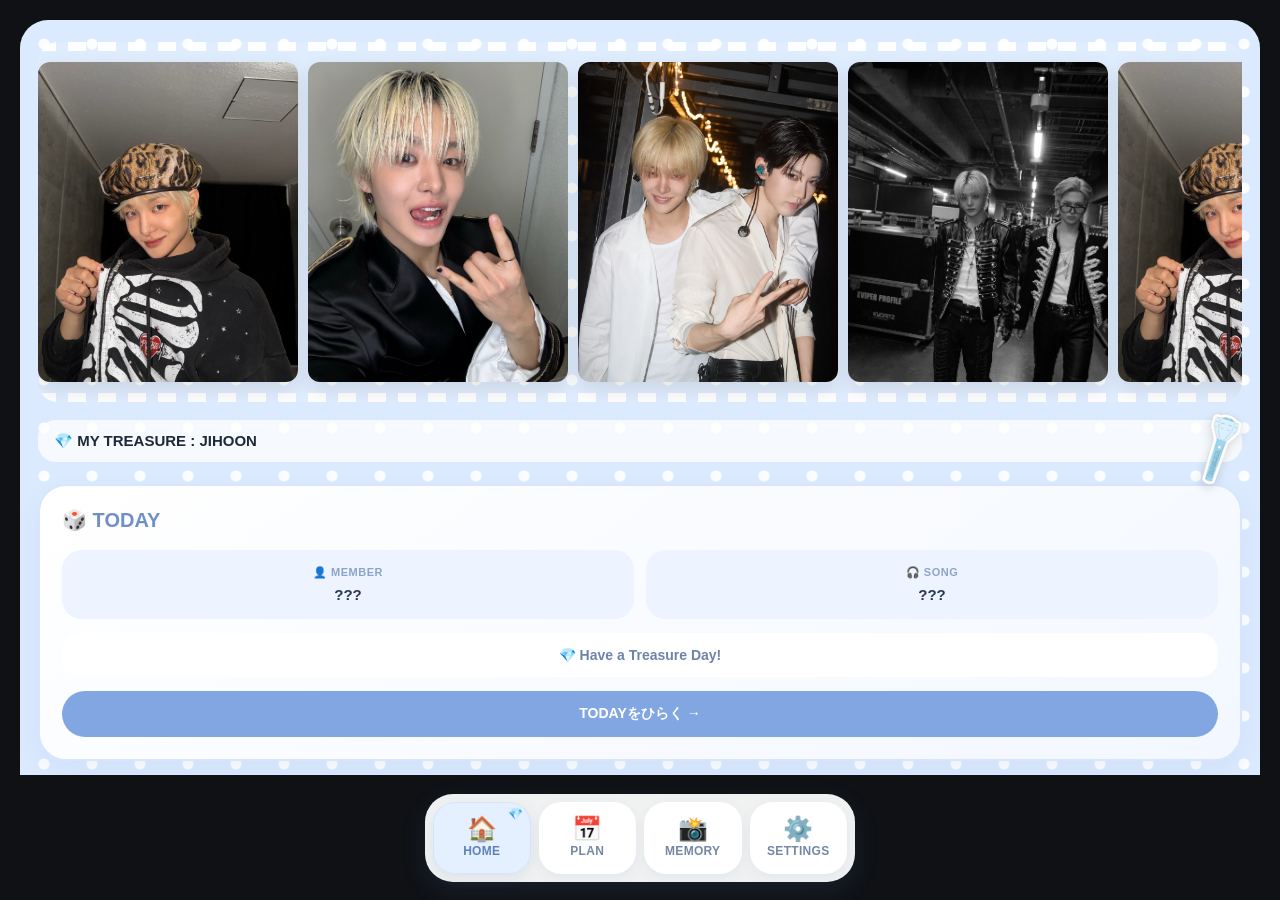
==== commit ed366bc7: "Update index.html" ====
--- a/index.html
+++ b/index.html
@@ -20206,13 +20206,18 @@
 
     <div class="notification-list">
 
-      <div class="notification-item">
-        <div class="notification-text">
-          <strong>🎫 応募締切</strong>
-          <small>イベント・特典・抽選の締切</small>
-        </div>
-        <span class="settings-arrow">›</span>
-      </div>
+     <button
+  id="reminder-deadline-btn"
+  class="notification-item reminder-menu-button"
+  type="button"
+>
+  <div class="notification-text">
+    <strong>🎫 応募締切</strong>
+    <small>イベント・特典・抽選の締切</small>
+  </div>
+
+  <span class="settings-arrow">›</span>
+</button>
 
       <div class="notification-item">
         <div class="notification-text">
@@ -20239,6 +20244,63 @@
     >
       ← PLANに戻る
     </button>
+
+  </div>
+
+</section>
+  <!-- =========================================
+     🎫 APPLICATION DEADLINE PAGE
+========================================= -->
+
+<section
+  id="reminder-deadline-page"
+  class="page"
+  style="display:none;"
+>
+
+  <div class="card reminder-deadline-card">
+
+    <button
+      id="back-to-reminder-from-deadline"
+      type="button"
+      class="back-settings-btn"
+    >
+      ← REMINDER HUB
+    </button>
+
+
+    <div class="reminder-deadline-header">
+
+      <span class="reminder-deadline-kicker">
+        APPLICATION DEADLINE
+      </span>
+
+      <h2>
+        🎫 応募締切
+      </h2>
+
+      <p>
+        イベント・特典・抽選の締切を管理 💎
+      </p>
+
+    </div>
+
+
+    <div class="reminder-deadline-empty">
+
+      <div class="reminder-deadline-empty-icon">
+        🎫
+      </div>
+
+      <strong>
+        まだ応募締切はありません
+      </strong>
+
+      <small>
+        次のSTEPでここから追加できるようにするよ
+      </small>
+
+    </div>
 
   </div>
 
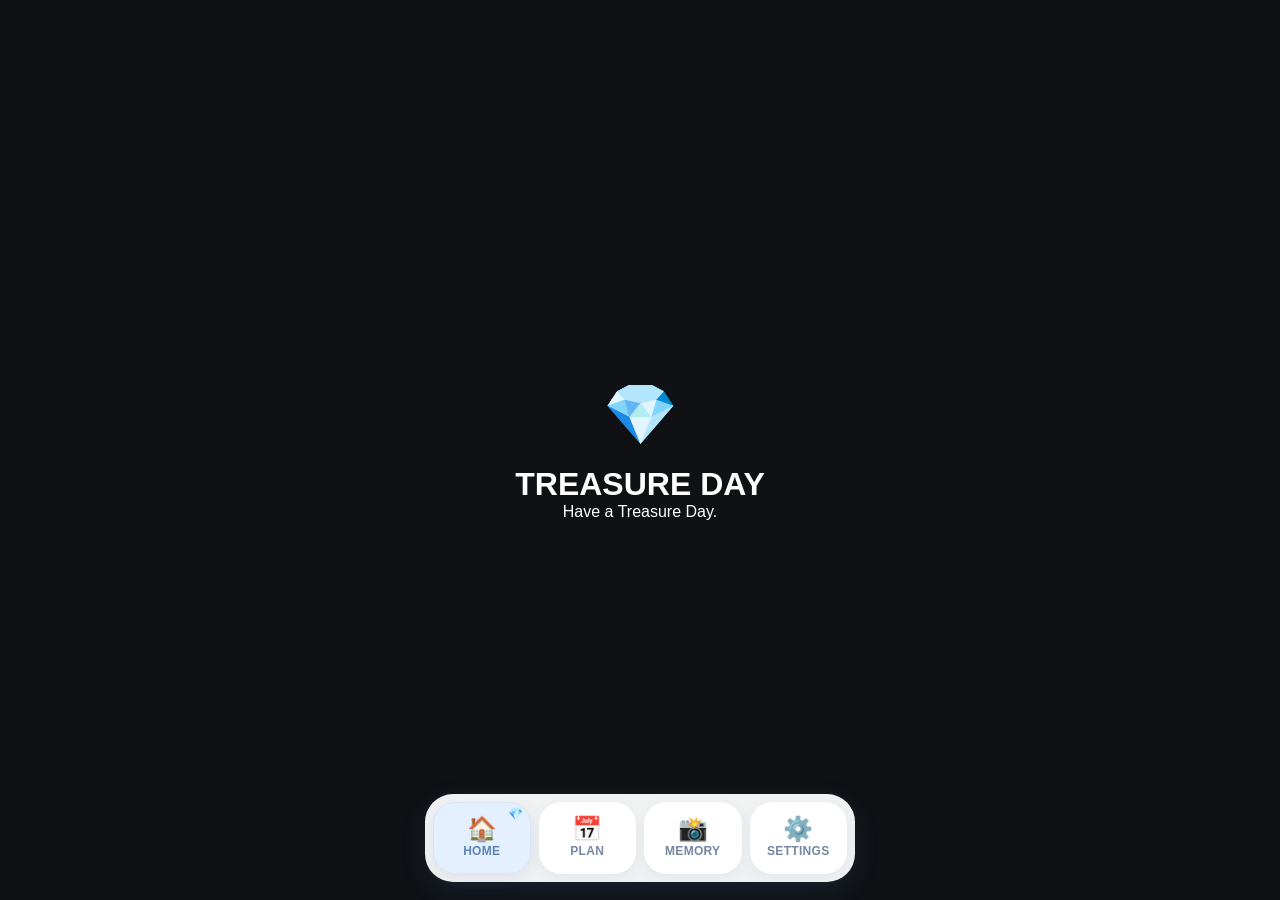
==== commit 53c5d27b: "Update index.html" ====
--- a/index.html
+++ b/index.html
@@ -20285,7 +20285,74 @@
 
     </div>
 
-
+<button
+  id="reminder-deadline-add-btn"
+  class="reminder-deadline-add-btn"
+  type="button"
+>
+  ＋ 締切を追加
+</button>
+
+
+<div
+  id="reminder-deadline-form"
+  class="reminder-deadline-form"
+  style="display:none;"
+>
+
+  <label>
+    <span>TITLE</span>
+    <input
+      id="reminder-deadline-title"
+      type="text"
+      placeholder="例：個別サイン会 応募締切"
+    >
+  </label>
+
+  <label>
+    <span>DATE</span>
+    <input
+      id="reminder-deadline-date"
+      type="date"
+    >
+  </label>
+
+  <label>
+    <span>TIME</span>
+    <input
+      id="reminder-deadline-time"
+      type="time"
+    >
+  </label>
+
+  <label>
+    <span>MEMO</span>
+    <textarea
+      id="reminder-deadline-memo"
+      rows="3"
+      placeholder="応募サイト・必要枚数など..."
+    ></textarea>
+  </label>
+
+  <div class="reminder-deadline-form-actions">
+
+    <button
+      id="reminder-deadline-cancel"
+      type="button"
+    >
+      CANCEL
+    </button>
+
+    <button
+      id="reminder-deadline-save"
+      type="button"
+    >
+      SAVE 💎
+    </button>
+
+  </div>
+
+</div>
     <div class="reminder-deadline-empty">
 
       <div class="reminder-deadline-empty-icon">
--- a/style.css
+++ b/style.css
@@ -8544,3 +8544,155 @@
   object-fit: cover !important;
   object-position: center !important;
 }
+/* ========================================
+   🎫 APPLICATION DEADLINE
+======================================== */
+
+.reminder-menu-button {
+  width: 100%;
+  border: none;
+  color: inherit;
+  text-align: left;
+  cursor: pointer;
+  font: inherit;
+}
+
+.reminder-deadline-card {
+  min-height: 70vh;
+}
+
+.reminder-deadline-header {
+  margin-top: 28px;
+  margin-bottom: 34px;
+}
+
+.reminder-deadline-kicker {
+  display: inline-block;
+  margin-bottom: 10px;
+
+  font-size: 11px;
+  font-weight: 800;
+  letter-spacing: 0.14em;
+
+  color: #7d95b7;
+}
+
+.reminder-deadline-header h2 {
+  margin-bottom: 10px;
+
+  font-size: 32px;
+  line-height: 1.15;
+
+  color: #172033;
+}
+
+.reminder-deadline-header p {
+  font-size: 14px;
+  color: #7d8da6;
+}
+
+.reminder-deadline-empty {
+  padding: 48px 24px;
+
+  text-align: center;
+
+  border-radius: 28px;
+
+  background:
+    linear-gradient(
+      145deg,
+      #f4f8ff,
+      #f8f4ff
+    );
+}
+
+.reminder-deadline-empty-icon {
+  margin-bottom: 16px;
+  font-size: 36px;
+}
+
+.reminder-deadline-empty strong {
+  display: block;
+  margin-bottom: 8px;
+
+  font-size: 16px;
+  color: #22304a;
+}
+
+.reminder-deadline-empty small {
+  display: block;
+
+  font-size: 11px;
+  line-height: 1.7;
+
+  color: #8c9bb0;
+}
+/* ========================================
+   🔙 REMINDER / PLAN NAV BUTTONS
+======================================== */
+
+/* PLAN → REMINDER HUB */
+#reminder-hub-btn {
+  width: 100%;
+  margin-top: 14px;
+  padding: 15px 18px;
+
+  border: none;
+  border-radius: 18px;
+
+  background:
+    linear-gradient(
+      135deg,
+      rgba(226, 239, 255, 0.95),
+      rgba(239, 233, 255, 0.95)
+    );
+
+  color: #29415f;
+
+  font-size: 14px;
+  font-weight: 800;
+  letter-spacing: 0.04em;
+
+  box-shadow:
+    0 6px 18px
+    rgba(80, 110, 150, 0.10);
+
+  cursor: pointer;
+}
+
+
+/* 戻るボタン共通 */
+.back-settings-btn {
+  display: inline-flex;
+  align-items: center;
+  gap: 7px;
+
+  width: auto;
+
+  padding: 10px 14px;
+
+  border: none;
+  border-radius: 999px;
+
+  background:
+    rgba(235, 242, 252, 0.95);
+
+  color: #526b8c;
+
+  font-size: 12px;
+  font-weight: 800;
+  letter-spacing: 0.02em;
+
+  box-shadow:
+    0 4px 14px
+    rgba(70, 100, 140, 0.08);
+
+  cursor: pointer;
+}
+
+
+/* タップ感 */
+#reminder-hub-btn:active,
+.back-settings-btn:active {
+  transform: scale(0.97);
+}
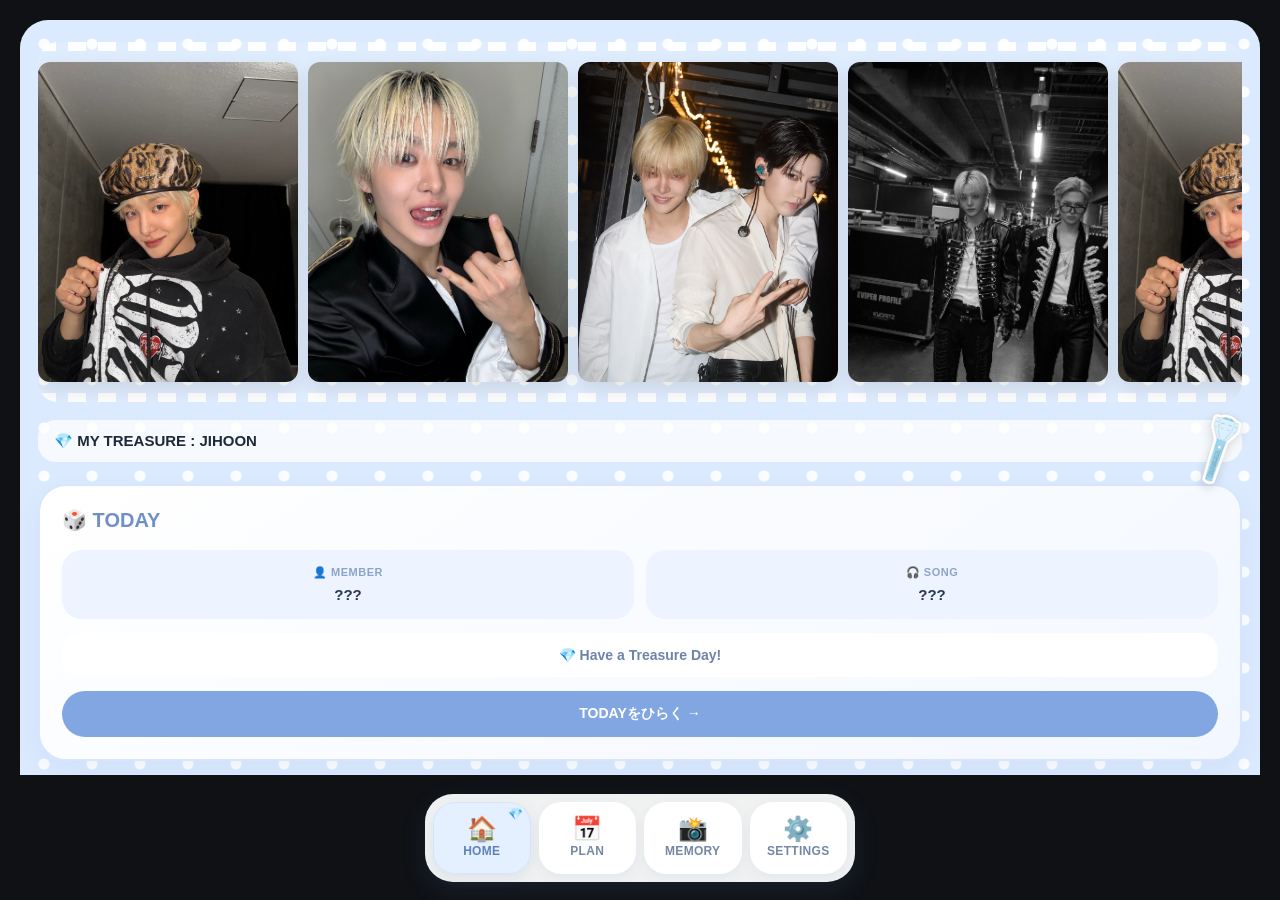
==== commit a9fc5b43: "Update index.html" ====
--- a/index.html
+++ b/index.html
@@ -20353,6 +20353,10 @@
   </div>
 
 </div>
+    <div
+  id="reminder-deadline-list"
+  class="reminder-deadline-list"
+></div>
     <div class="reminder-deadline-empty">
 
       <div class="reminder-deadline-empty-icon">
@@ -21310,6 +21314,6 @@
 </nav>
 <script src="https://cdn.jsdelivr.net/npm/jsfeat@0.0.8/build/jsfeat-min.js"></script>
 <script src="cards-data.js?v=3"></script>
-<script src="app.js?v=29"></script>
+<script src="app.js?v=32"></script>
 </body>
 </html>
--- a/style.css
+++ b/style.css
@@ -8696,3 +8696,297 @@
 .back-settings-btn:active {
   transform: scale(0.97);
 }
+/* ========================================
+   🎫 DEADLINE ADD FORM
+======================================== */
+
+.reminder-deadline-add-btn {
+  width: 100%;
+
+  margin-bottom: 22px;
+  padding: 16px;
+
+  border: none;
+  border-radius: 20px;
+
+  background:
+    linear-gradient(
+      135deg,
+      #9fc6ff,
+      #b8b7ff
+    );
+
+  color: #ffffff;
+
+  font-size: 15px;
+  font-weight: 900;
+
+  box-shadow:
+    0 8px 22px
+    rgba(80, 110, 170, 0.14);
+}
+
+
+.reminder-deadline-form {
+  gap: 14px;
+
+  margin-bottom: 24px;
+  padding: 22px;
+
+  border-radius: 26px;
+
+  background:
+    linear-gradient(
+      145deg,
+      #f4f8ff,
+      #f7f2ff
+    );
+}
+
+
+.reminder-deadline-form label {
+  display: grid;
+  gap: 7px;
+}
+
+
+.reminder-deadline-form label span {
+  font-size: 10px;
+  font-weight: 900;
+  letter-spacing: 0.12em;
+
+  color: #7d91ad;
+}
+
+
+.reminder-deadline-form input,
+.reminder-deadline-form textarea {
+  width: 100%;
+
+  padding: 13px 14px;
+
+  border: none;
+  border-radius: 16px;
+
+  background: #ffffff;
+
+  color: #243247;
+
+  font: inherit;
+
+  outline: none;
+}
+
+
+.reminder-deadline-form textarea {
+  resize: vertical;
+}
+
+
+.reminder-deadline-form-actions {
+  display: grid;
+  grid-template-columns: 1fr 1fr;
+  gap: 10px;
+
+  margin-top: 4px;
+}
+
+
+.reminder-deadline-form-actions button {
+  padding: 13px;
+
+  border: none;
+  border-radius: 16px;
+
+  font-size: 12px;
+  font-weight: 900;
+}
+
+
+#reminder-deadline-cancel {
+  background: #e9eef6;
+  color: #61738d;
+}
+
+
+#reminder-deadline-save {
+  background: #91baf2;
+  color: #ffffff;
+}
+/* ========================================
+   🎫 DEADLINE LIST
+======================================== */
+
+.reminder-deadline-list {
+  display: grid;
+  gap: 14px;
+  margin-bottom: 24px;
+}
+
+
+.reminder-deadline-item {
+  display: flex;
+  align-items: center;
+  justify-content: space-between;
+  gap: 16px;
+
+  padding: 20px;
+
+  border-radius: 24px;
+
+  background: #ffffff;
+
+  box-shadow:
+    0 8px 24px
+    rgba(70, 100, 145, 0.09);
+}
+
+
+.reminder-deadline-item-info {
+  flex: 1;
+  min-width: 0;
+}
+
+
+.reminder-deadline-item-info strong {
+  display: block;
+
+  margin-bottom: 10px;
+
+  font-size: 17px;
+  line-height: 1.4;
+
+  color: #172033;
+}
+
+
+.reminder-deadline-item-date,
+.reminder-deadline-item-time {
+  margin-top: 5px;
+
+  font-size: 12px;
+  font-weight: 700;
+
+  color: #71839d;
+}
+
+
+.reminder-deadline-item-memo {
+  margin-top: 10px;
+
+  font-size: 11px;
+  line-height: 1.6;
+
+  color: #8b98ab;
+}
+
+
+.reminder-deadline-delete {
+  flex-shrink: 0;
+
+  border: none;
+  border-radius: 15px;
+
+  padding: 10px 13px;
+
+  background: #edf2f8;
+
+  color: #667890;
+
+  font-size: 11px;
+  font-weight: 800;
+}
+/* ========================================
+   ⏳ DEADLINE COUNTDOWN
+======================================== */
+
+.reminder-deadline-item {
+  position: relative;
+  padding-top: 52px;
+}
+
+
+.reminder-deadline-countdown {
+  position: absolute;
+
+  top: 16px;
+  left: 18px;
+
+  display: inline-flex;
+  align-items: center;
+
+  padding: 6px 11px;
+
+  border-radius: 999px;
+
+  font-size: 10px;
+  font-weight: 900;
+  letter-spacing: 0.05em;
+}
+
+
+.reminder-deadline-countdown.normal {
+  background: #eaf2ff;
+  color: #6783ad;
+}
+
+
+.reminder-deadline-countdown.soon {
+  background: #fff0cc;
+  color: #9c7424;
+}
+
+
+.reminder-deadline-countdown.tomorrow {
+  background: #ffe5cf;
+  color: #b6662d;
+}
+
+
+.reminder-deadline-countdown.today {
+  background: #ffd9e3;
+  color: #b94d6d;
+}
+
+
+.reminder-deadline-countdown.expired {
+  background: #eceff3;
+  color: #8a94a3;
+}
+/* ========================================
+   ✏️ DEADLINE ACTIONS
+======================================== */
+
+.reminder-deadline-actions {
+  display: flex;
+  flex-direction: column;
+  gap: 8px;
+
+  flex-shrink: 0;
+}
+
+
+.reminder-deadline-edit,
+.reminder-deadline-delete {
+  min-width: 54px;
+
+  border: none;
+  border-radius: 14px;
+
+  padding: 9px 11px;
+
+  font-size: 10px;
+  font-weight: 800;
+}
+
+
+.reminder-deadline-edit {
+  background: #e8f1ff;
+  color: #6481aa;
+}
+
+
+.reminder-deadline-delete {
+  background: #f0f2f6;
+  color: #808b9c;
+}
